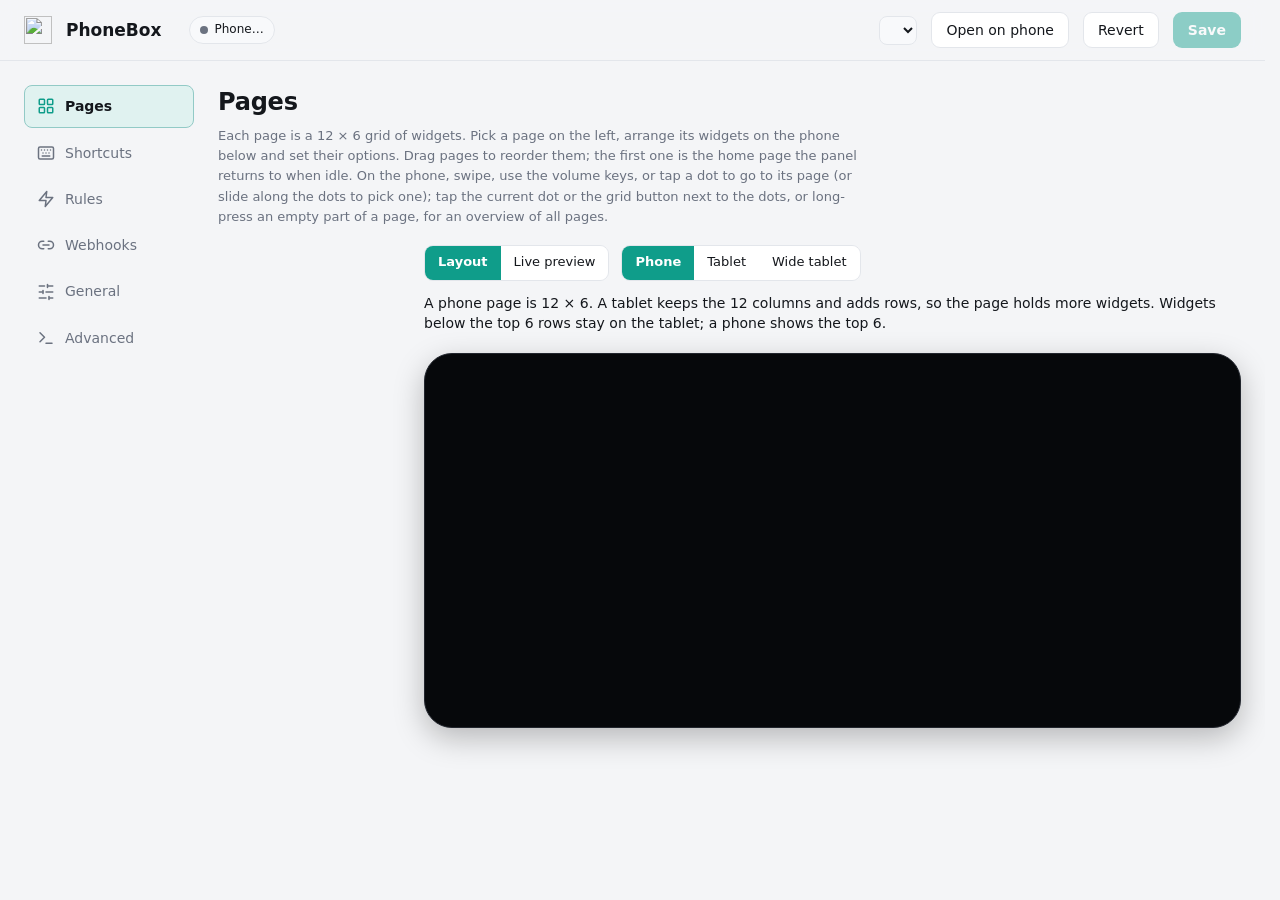
==== agent/PhoneBox.Agent/settings.html @ e36613f2 "Custom HTML: send a number with a run (phonebox.run(id, value)) (#687) A Custom HTML widget can send" ====
<!doctype html>
<html lang="en">
<head>
<meta charset="utf-8">
<meta name="viewport" content="width=device-width, initial-scale=1">
<title>PhoneBox Settings</title>
<link rel="icon" href="/favicon.ico">
<style>
:root {
  --bg: #f4f5f7; --panel: #ffffff; --panel-2: #f8f9fb; --line: #e3e6eb; --text: #14171c; --muted: #6b7280;
  --accent: #0f9d8a; --accent-ink: #ffffff; --danger: #dc2626; --ok: #16a34a; --warn: #d97706;
  --shadow: 0 1px 2px rgba(0,0,0,.05), 0 4px 16px rgba(0,0,0,.04);
  color-scheme: light;
}
@media (prefers-color-scheme: dark) {
  :root { --bg: #0c0e12; --panel: #14171d; --panel-2: #1a1e25; --line: #262b34; --text: #e8ecf1; --muted: #8a94a3;
    --accent: #2dd4bf; --accent-ink: #062b26; --shadow: none; color-scheme: dark; }
}
* { box-sizing: border-box; }
body { margin: 0; background: var(--bg); color: var(--text); font: 14px/1.45 "Segoe UI", system-ui, sans-serif; }
button, input, select, textarea { font: inherit; color: inherit; }
header {
  position: sticky; top: 0; z-index: 10; display: flex; align-items: center; gap: 14px;
  padding: 12px 24px; background: color-mix(in srgb, var(--bg) 88%, transparent); backdrop-filter: blur(8px);
  border-bottom: 1px solid var(--line);
}
header img { width: 28px; height: 28px; }
header h1 { font-size: 17px; margin: 0; font-weight: 650; }
header .ver { color: var(--muted); font-size: 12px; }
.pill { font-size: 12px; padding: 4px 10px; border-radius: 99px; background: var(--panel-2); border: 1px solid var(--line); display: inline-flex; gap: 6px; align-items: center; }
.pill i { width: 8px; height: 8px; border-radius: 50%; background: var(--muted); }
.pill.on i { background: var(--ok); box-shadow: 0 0 6px var(--ok); }
.spacer { flex: 1; }
.btn { border: 1px solid var(--line); background: var(--panel); padding: 7px 14px; border-radius: 9px; cursor: pointer; white-space: nowrap; }
.btn:hover { border-color: color-mix(in srgb, var(--accent) 50%, var(--line)); }
.btn.primary { background: var(--accent); color: var(--accent-ink); border-color: transparent; font-weight: 600; }
.btn.primary:disabled { opacity: .45; cursor: default; }
.btn.danger { color: var(--danger); }
.btn.sm { padding: 4px 9px; font-size: 12.5px; border-radius: 7px; }
.icon-btn { border: 1px solid var(--line); background: var(--panel); width: 30px; height: 30px; border-radius: 8px; cursor: pointer; display: grid; place-items: center; }
.ico { width: 1em; height: 1em; vertical-align: -0.15em; flex: none; }
.ico.m { margin-right: 0.35em; }
.icon-btn:disabled { opacity: .3; cursor: default; }

.layout { display: grid; grid-template-columns: 170px minmax(0, 1fr); gap: 24px; max-width: 1400px; margin: 0 auto; padding: 24px; }
nav { position: sticky; top: 76px; align-self: start; display: flex; flex-direction: column; gap: 2px; }
nav a { padding: 8px 12px; border-radius: 8px; color: var(--text); text-decoration: none; }
nav a:hover { background: var(--panel-2); }
nav a.on { background: var(--panel); box-shadow: var(--shadow); font-weight: 600; border: 1px solid var(--line); }
section { display: none; }
section.on { display: block; }
h2 { font-size: 20px; margin: 0 0 4px; }
.lead { color: var(--muted); margin: 0 0 18px; }
.card { background: var(--panel); border: 1px solid var(--line); border-radius: 14px; box-shadow: var(--shadow); padding: 16px 18px; margin-bottom: 14px; }
.card h3 { margin: 0 0 12px; font-size: 15px; }
.row { display: flex; align-items: center; gap: 12px; flex-wrap: wrap; }
.field { display: flex; flex-direction: column; gap: 5px; margin-bottom: 12px; min-width: 0; }
.field label { font-size: 12.5px; color: var(--muted); font-weight: 600; }
/* a widget's options in groups: an option with a "section" starts a new one under a small heading */
.opt-section { margin: 18px 0 10px; padding-top: 12px; border-top: 1px solid var(--line, #e5e7eb); font-size: 11px; letter-spacing: .06em; text-transform: uppercase; color: var(--muted); font-weight: 700; }
.field .hint { font-size: 12px; color: var(--muted); }
#adbFound { overflow-wrap: anywhere; }
input[type=text], input[type=number], input[type=time], select, textarea {
  background: var(--panel-2); border: 1px solid var(--line); border-radius: 8px; padding: 7px 10px; outline: none; min-width: 0;
}
input:focus, select:focus, textarea:focus { border-color: var(--accent); }
.grid2 { display: grid; grid-template-columns: 1fr 1fr; gap: 0 16px; }
.check { display: inline-flex; align-items: center; gap: 7px; cursor: pointer; user-select: none; margin-inline-end: 14px; }
.check input { accent-color: var(--accent); width: 16px; height: 16px; }
.ha-row { padding: 8px 0; border-bottom: 1px solid var(--line, rgba(255,255,255,.08)); }
.ha-row input[type=text] { min-width: 0; }

/* switch */
.switch { position: relative; width: 40px; height: 22px; flex: 0 0 40px; }
.switch input { opacity: 0; width: 0; height: 0; }
.switch span { position: absolute; inset: 0; background: var(--line); border-radius: 99px; transition: .2s; cursor: pointer; }
.switch span::after { content: ""; position: absolute; left: 3px; top: 3px; width: 16px; height: 16px; background: #fff; border-radius: 50%; transition: .2s; box-shadow: 0 1px 3px rgba(0,0,0,.3); }
.switch input:checked + span { background: var(--accent); }
.switch input:checked + span::after { left: 21px; }

/* pages: layout editor */
.pages-layout { display: grid; grid-template-columns: 190px minmax(0, 1fr); gap: 16px; align-items: start; }
#pageTabs { position: sticky; top: 76px; display: flex; flex-direction: column; gap: 4px; }
.ptab { display: flex; align-items: center; gap: 8px; padding: 7px 10px; border-radius: 9px; cursor: pointer; border: 1px solid transparent; user-select: none; }
.ptab:hover { background: var(--panel-2); }
.ptab.on { background: var(--panel); border-color: var(--line); box-shadow: var(--shadow); font-weight: 600; }
.ptab.off .pt-name, .ptab.off .pt-ico { opacity: .4; text-decoration: line-through; }
.ptab.dragging { opacity: .4; }
.ptab.over { outline: 2px dashed var(--accent); }
.pt-num { width: 20px; color: var(--muted); font-size: 12px; text-align: right; }
.pt-ico { font-size: 16px; }
.pt-name { flex: 1; min-width: 0; overflow: hidden; text-overflow: ellipsis; white-space: nowrap; }
.pt-n { font-size: 11px; color: var(--muted); background: var(--panel-2); border-radius: 6px; padding: 0 6px; }
.canvas-wrap { display: flex; justify-content: center; }
.stage-bar { display: flex; align-items: center; gap: 12px; margin: 0 0 8px; flex-wrap: wrap; }
#screenHint { flex: 1 0 100%; }
.seg { display: inline-flex; border: 1px solid var(--line); border-radius: 9px; overflow: hidden; }
.seg button { border: 0; background: var(--panel); padding: 6px 13px; cursor: pointer; font: inherit; font-size: 13px; color: var(--text); }
.seg button.on { background: var(--accent); color: var(--accent-ink); font-weight: 600; }
#pageEditor.live .layout-hint { display: none; }
.preview { position: relative; aspect-ratio: 780 / 360; overflow: hidden; border-radius: 10px; background: #000; }
.preview iframe { position: absolute; left: 0; top: 0; width: 780px; height: 360px; border: 0; transform-origin: 0 0; }
.phone { width: 100%; max-width: 860px; padding: 14px 18px; border-radius: 28px; background: #06080b; border: 1px solid #22262e; box-shadow: 0 10px 30px rgba(0,0,0,.25); }
/* Match the panel's saved grid coordinates regardless of the interface language. */
[dir="rtl"] .canvas, [dir="rtl"] .mini { direction: ltr; }
[dir="rtl"] .canvas > *, [dir="rtl"] .mini > * { direction: rtl; }
[dir="rtl"] input[type="url"], [dir="rtl"] input[type="number"], [dir="rtl"] code { direction: ltr; unicode-bidi: isolate; }
.canvas { position: relative; aspect-ratio: 752 / 333; display: grid; grid-template-columns: repeat(12, 1fr); grid-template-rows: repeat(6, 1fr); gap: 6px; touch-action: none; }
.canvas .cell { border-radius: 6px; background: rgba(255,255,255,.035); }
.wb { position: relative; z-index: 1; border-radius: 10px; background: #1a2230; border: 1.5px solid #2c3647; color: #e8ecf1; cursor: grab; overflow: hidden; display: flex; container-type: size; }
.wb:active { cursor: grabbing; }
.wb.sel { border-color: var(--accent); box-shadow: 0 0 0 3px color-mix(in srgb, var(--accent) 35%, transparent); z-index: 2; }
.wb-in { flex: 1; min-width: 0; display: flex; flex-direction: column; align-items: center; justify-content: center; text-align: center; padding: 4px; gap: 1px; pointer-events: none; }
.wb-ico { font-size: clamp(14px, 30cqmin, 34px); line-height: 1.1; }
.wb b { font-size: 12px; font-weight: 600; white-space: nowrap; overflow: hidden; text-overflow: ellipsis; max-width: 100%; }
.wb small { font-size: 11px; color: #94a3b8; white-space: nowrap; overflow: hidden; text-overflow: ellipsis; max-width: 100%; }
@container (max-height: 52px) { .wb small { display: none; } }
@container (max-height: 36px) { .wb b { display: none; } }
.rz { position: absolute; right: 0; bottom: 0; width: 16px; height: 16px; cursor: nwse-resize; background: linear-gradient(135deg, transparent 50%, var(--accent) 50%); border-bottom-right-radius: 8px; opacity: .7; }
.ed-cols { display: grid; grid-template-columns: minmax(0, 1fr) minmax(0, 1fr); gap: 14px; align-items: start; }
.palette { display: grid; grid-template-columns: 1fr; gap: 2px; max-height: 620px; overflow-y: auto; }
.pal-cat { font-size: 11px; letter-spacing: .1em; text-transform: uppercase; color: var(--muted); font-weight: 700; margin: 10px 0 2px 8px; }
.pal-cat:first-child { margin-top: 0; }
input[type=search] { background: var(--panel-2); border: 1px solid var(--line); border-radius: 8px; padding: 6px 10px; outline: none; }
.pal { display: flex; gap: 10px; align-items: center; text-align: start; padding: 6px 8px; border-radius: 9px; border: 1px solid transparent; background: none; cursor: pointer; }
.pal:hover { background: var(--panel-2); border-color: var(--line); }
.pal-ico { font-size: 20px; width: 28px; text-align: center; }
.pal b { display: block; font-size: 13px; }
.pal small { display: block; font-size: 12px; color: var(--muted); line-height: 1.3; }
[dir="rtl"] :is(.pal, .pal-cat, #palSearch) { text-align: right; }
[dir="rtl"] .pal-cat { margin-inline: 8px 0; }
[dir="rtl"] .pal-ico { flex: 0 0 28px; }
[dir="rtl"] .pal > span:last-child { flex: 1; min-width: 0; overflow-wrap: anywhere; }
.opts { display: flex; flex-wrap: wrap; gap: 6px 4px; align-items: center; }
textarea { width: 100%; resize: vertical; }
[hidden] { display: none !important; }
.modal { position: fixed; inset: 0; z-index: 40; background: rgba(0,0,0,.45); display: flex; align-items: center; justify-content: center; padding: 24px; }
.pair-qrs { display: flex; flex-wrap: wrap; gap: 18px; margin: 12px 0; }
.pair-qr { flex: 1 1 260px; display: flex; flex-direction: column; align-items: center; gap: 8px; text-align: center; }
.pair-qr img { width: min(260px, 100%); aspect-ratio: 1; background: #fff; border-radius: 12px; padding: 6px; }
.pair-qr.expired img { opacity: .15; }
.modal-box { background: var(--panel); border: 1px solid var(--line); border-radius: 16px; padding: 18px 20px; width: min(1000px, 100%); max-height: 90vh; overflow-y: auto; }
.tpl-grid { display: grid; grid-template-columns: repeat(auto-fill, minmax(210px, 1fr)); gap: 12px; }
.tpl { display: flex; flex-direction: column; gap: 4px; text-align: start; padding: 10px; border-radius: 12px; border: 1px solid var(--line); background: var(--panel-2); cursor: pointer; }
.tpl:hover { border-color: var(--accent); }
.tpl small { color: var(--muted); font-size: 12px; }
.mini { aspect-ratio: 2.26; display: grid; grid-template-columns: repeat(12, 1fr); grid-template-rows: repeat(6, 1fr); gap: 2px; background: #06080b; border-radius: 8px; padding: 4px; margin-bottom: 4px; }
.mini span { background: #1f2937; border-radius: 3px; display: grid; place-items: center; font-size: 12px; overflow: hidden; }
.empty-mini { display: grid; place-items: center; font-size: 28px; color: #64748b; }
/* webhooks */
.ex { display: grid; grid-template-columns: 210px minmax(0, 1fr); gap: 10px; align-items: center; margin-bottom: 6px; }
.ex span { color: var(--muted); font-size: 13px; }
.cmdline { display: block; cursor: copy; white-space: nowrap; overflow-x: auto; padding: 6px 10px; font: 12px/1.5 Consolas, "Cascadia Mono", monospace; }
table.items { width: 100%; border-collapse: collapse; font-size: 13px; }
table.items td { border-top: 1px solid var(--line); padding: 6px 8px; vertical-align: middle; }
table.items td.val { font-family: Consolas, monospace; font-size: 12px; max-width: 420px; overflow: hidden; text-overflow: ellipsis; white-space: nowrap; }
@media (max-width: 1100px) { .pages-layout, .ed-cols { grid-template-columns: 1fr; } #pageTabs { position: static; } }

/* rules */
.rule { display: grid; gap: 10px; }
.rule .line { display: flex; align-items: center; gap: 8px; flex-wrap: wrap; }
.rule .line > b { font-size: 13px; color: var(--muted); font-weight: 600; min-width: 44px; }
.rule select, .rule input[type=text], .rule input[type=number] { width: auto; min-width: 0; }
.rule input.grow { flex: 1 1 180px; }
.rule.off { opacity: .55; }
.rule .live { font-size: 12px; color: var(--accent); font-weight: 600; }
.rule .ropts { border-top: 1px solid var(--line); padding-top: 8px; display: grid; gap: 8px; }
.rule .ropts summary { cursor: pointer; font-size: 13px; color: var(--muted); font-weight: 600; }
.rule .ropts[open] summary { margin-bottom: 4px; }
.rule .days { display: inline-flex; gap: 3px; }
.rule .day { border: 1px solid var(--line); background: none; color: var(--muted); border-radius: 7px; padding: 3px 7px; font-size: 12px; cursor: pointer; }
.rule .day.on { background: color-mix(in srgb, var(--accent) 22%, transparent); color: var(--text); border-color: color-mix(in srgb, var(--accent) 55%, transparent); }
.presets { display: flex; flex-wrap: wrap; gap: 8px; }
.phone-row { border-top: 1px solid var(--line); padding: 10px 0; }
.phone-row:first-child { border-top: 0; padding-top: 0; }
.phone-row .row { gap: 10px; }
.phone-pages { display: flex; flex-wrap: wrap; gap: 4px 12px; margin-top: 8px; }
.cal-row { display: grid; grid-template-columns: 160px minmax(0, 1fr) 44px auto; gap: 8px; align-items: center; margin-bottom: 8px; }
.feed-row { grid-template-columns: 140px 150px minmax(0, 1fr) auto; }
.cam-row { grid-template-columns: 160px minmax(0, 1fr) 80px 80px auto; }
.console-row { display: grid; grid-template-columns: 160px minmax(0, 1fr) auto; gap: 8px; align-items: start; margin-bottom: 14px; }
.console-row textarea, .console-row .console-dial { grid-column: 1 / 3; }
.console-row textarea { font-family: ui-monospace, Consolas, monospace; }
.console-dial { display: grid; grid-template-columns: repeat(3, minmax(0, 1fr)); gap: 8px; }
.cdir-row { display: grid; grid-template-columns: 160px minmax(0, 1fr) auto; gap: 8px; align-items: center; margin-bottom: 8px; }
.cal-row input[type=color] { width: 44px; height: 34px; padding: 2px; }
@media (max-width: 700px) { .cal-row { grid-template-columns: 1fr 44px auto; } .feed-row { grid-template-columns: 1fr 1fr auto; } .cam-row { grid-template-columns: 1fr 80px 80px auto; } .cal-row .cal-url { grid-column: 1 / -1; grid-row: 2; } }

/* shortcuts */
.deck { display: grid; grid-template-columns: repeat(var(--cols, 4), minmax(0, 1fr)); gap: 10px; margin-bottom: 14px; }
.key {
  position: relative; aspect-ratio: 1.75; border-radius: 14px; cursor: pointer; display: flex; flex-direction: column; align-items: center; justify-content: center; gap: 4px;
  background: linear-gradient(160deg, color-mix(in srgb, var(--k) 28%, #11151b), #11151b); color: #eef2f6;
  border: 2px solid color-mix(in srgb, var(--k) 45%, transparent); user-select: none;
}
.key .ki { font-size: 26px; line-height: 1; }
.key .kl { font-size: 12.5px; font-weight: 500; max-width: 92%; overflow: hidden; text-overflow: ellipsis; white-space: nowrap; }
.key.sel { border-color: var(--accent); box-shadow: 0 0 0 3px color-mix(in srgb, var(--accent) 35%, transparent); }
.key.add { background: transparent; color: var(--muted); border: 2px dashed var(--line); }
.key.dragging { opacity: .35; }
.key.over { outline: 2px dashed var(--accent); outline-offset: 2px; }
.editor .grid2 { align-items: start; }
.swatches { display: flex; gap: 6px; flex-wrap: wrap; margin-top: 4px; }
.swatches button { width: 22px; height: 22px; border-radius: 6px; border: 2px solid transparent; cursor: pointer; }
.swatches button.on { border-color: var(--text); }
.emojis { display: flex; gap: 2px; flex-wrap: wrap; margin-top: 4px; }
.emojis button { border: 0; background: none; font-size: 18px; width: 30px; height: 30px; border-radius: 6px; cursor: pointer; color: inherit; display: inline-grid; place-items: center; }
.emojis button:hover { background: var(--panel-2); }
input[type=color] { width: 42px; height: 34px; border: 1px solid var(--line); border-radius: 8px; background: var(--panel-2); padding: 2px; }
.icon-input { width: 70px; text-align: center; font-size: 20px; }
.custom-icon-preview { width: 30px; height: 30px; object-fit: contain; border-radius: 6px; background: var(--panel-2); }

/* smart stack builder in inspector */
.stack-list { display: flex; flex-direction: column; gap: 6px; margin: 6px 0 10px; }
.stack-row {
  display: flex;
  align-items: center;
  gap: 8px;
  padding: 8px 10px;
  background: var(--panel-2);
  border: 1px solid var(--line);
  border-radius: 9px;
  user-select: none;
  cursor: pointer;
  transition: border-color .15s ease, background .15s ease, opacity .15s ease;
}
.stack-row:hover { background: color-mix(in srgb, var(--panel-2) 80%, var(--line)); }
.stack-row.off { opacity: .5; }
.stack-row.off .stack-row-name { text-decoration: line-through; }
.stack-row.dragging { opacity: .35; }
.stack-row.over { outline: 2px dashed var(--accent); outline-offset: 1px; }
.stack-row.has-config-open {
  border-bottom-left-radius: 0;
  border-bottom-right-radius: 0;
  border-color: var(--accent);
  background: color-mix(in srgb, var(--accent) 12%, var(--panel-2));
}
.stack-row-handle {
  cursor: grab;
  color: var(--muted);
  font-size: 15px;
  line-height: 1;
  padding: 2px 4px;
}
.stack-row-handle:active { cursor: grabbing; }
.stack-row-check { cursor: pointer; }
.stack-row-ico { font-size: 17px; width: 22px; text-align: center; }
.stack-row-name { flex: 1; min-width: 0; font-size: 13px; font-weight: 500; overflow: hidden; text-overflow: ellipsis; white-space: nowrap; }
.stack-row-chevron { font-size: 11px; color: var(--muted); padding: 0 4px; }
.stack-row:hover .stack-row-chevron { color: var(--text); }
.stack-row-actions { display: flex; align-items: center; gap: 4px; }
.stack-btn-sm {
  background: none;
  border: none;
  color: var(--muted);
  cursor: pointer;
  padding: 3px 6px;
  border-radius: 5px;
  font-size: 11px;
  line-height: 1;
}
.stack-btn-sm:hover:not(:disabled) { background: var(--line); color: var(--text); }
.stack-btn-sm:disabled { opacity: 0.3; cursor: default; }
.stack-btn-del:hover { background: rgba(239, 68, 68, 0.2); color: #f87171; }
.stack-sub-config {
  margin: -6px 0 4px;
  padding: 10px 12px;
  background: var(--panel);
  border: 1px solid var(--accent);
  border-top: none;
  border-bottom-left-radius: 9px;
  border-bottom-right-radius: 9px;
  display: flex;
  flex-direction: column;
  gap: 8px;
  box-shadow: 0 4px 10px rgba(0, 0, 0, 0.25);
}
.stack-sub-header {
  display: flex;
  justify-content: space-between;
  align-items: center;
  padding-bottom: 4px;
  border-bottom: 1px solid var(--line);
}
.stack-dropzone {
  border: 2px dashed var(--line);
  border-radius: 10px;
  padding: 12px 10px;
  text-align: center;
  color: var(--muted);
  font-size: 12.5px;
  cursor: default;
  transition: all .2s ease;
  background: rgba(255, 255, 255, 0.015);
  display: flex;
  align-items: center;
  justify-content: center;
  gap: 8px;
}
.stack-dropzone.over {
  border-color: var(--accent);
  background: color-mix(in srgb, var(--accent) 15%, transparent);
  color: var(--accent);
}
.pal[draggable="true"] { cursor: grab; }
.pal[draggable="true"]:active { cursor: grabbing; }
.wb.stack-canvas-over {
  border-color: var(--accent) !important;
  box-shadow: 0 0 0 3px color-mix(in srgb, var(--accent) 50%, transparent) !important;
}

/* city search */
.results { display: flex; flex-direction: column; border: 1px solid var(--line); border-radius: 8px; overflow: hidden; margin-top: 6px; }
.results button { text-align: start; border: 0; background: var(--panel); padding: 8px 10px; cursor: pointer; border-bottom: 1px solid var(--line); }
.results button:last-child { border-bottom: 0; }
.results button:hover { background: var(--panel-2); }
.results small { color: var(--muted); }

/* Technical editors and sliders keep physical left-to-right navigation in RTL settings. */
[dir="rtl"] :is(#general, #shortcuts, #rules) input[type="range"],
[dir="rtl"] :is(#general, #shortcuts, #rules) .technical-input,
[dir="rtl"] #general :is(input[type="password"], input[data-bind$="url" i], input[data-bind$="path" i],
                         input[data-bind$="host" i], input[data-bind$="key" i], input[data-bind$="id" i]),
[dir="rtl"] #general :is(#nbv, #appearanceSettings output),
[dir="rtl"] #webhooks :is(.cmdline, .items td.val),
[dir="rtl"] #advanced #info dd { direction: ltr; unicode-bidi: isolate; }
[dir="rtl"] #controlSettings .field input[type="checkbox"] { align-self: start; }
[dir="rtl"] #general #adbFound, [dir="rtl"] #advanced #info dd { overflow-wrap: anywhere; min-width: 0; }
[dir="rtl"] textarea.json { direction: ltr; text-align: left; overflow: auto; white-space: pre; }
textarea.json { width: 100%; min-height: 420px; font: 12.5px/1.5 Consolas, "Cascadia Mono", monospace; resize: vertical; }
code { background: var(--panel-2); padding: 1px 6px; border-radius: 5px; font-size: 12.5px; }
dl { display: grid; grid-template-columns: max-content 1fr; gap: 6px 16px; margin: 0; }
dt { color: var(--muted); }
dd { margin: 0; word-break: break-all; }

.toast { position: fixed; bottom: 22px; left: 50%; transform: translate(-50%, 20px); opacity: 0; transition: .25s; padding: 10px 18px; border-radius: 10px;
  background: var(--text); color: var(--bg); font-weight: 500; pointer-events: none; z-index: 50; }
.toast.on { opacity: 1; transform: translate(-50%, 0); }
.toast.err { background: var(--danger); color: #fff; }
.dirty-dot { width: 8px; height: 8px; border-radius: 50%; background: var(--warn); }
.dirty { display: none; align-items: center; gap: 7px; font-size: 12px; color: var(--muted); white-space: nowrap; }
.is-dirty .dirty { display: inline-flex; animation: pb-in .18s var(--ease) backwards; }
@media (max-width: 1000px) { .dirty span { display: none; } }
/* a waiting update sits in the header, seen from every section: the Updates card is far down General */
.upd-top { display: inline-flex; align-items: center; color: var(--accent); background: color-mix(in srgb, var(--accent) 12%, var(--panel)); border-color: color-mix(in srgb, var(--accent) 60%, var(--line)); font-weight: 600; }
.upd-top[hidden] { display: none; }
.upd-top:disabled { opacity: .6; cursor: default; }
@media (max-width: 700px) { .upd-top .lbl { display: none; } .upd-top .ico.m { margin-right: 0; } }

/* ---------------------------------------------------------------- feel: feedback, targets, focus, motion
   Fitts: bigger hit areas, nothing moves under the pointer. Doherty: every control answers within 100 ms
   (hover, press, busy). Zeigarnik: unsaved work is named. Only transform/opacity animate (plus colours). */
:root { --ease: cubic-bezier(.2, .7, .2, 1); }
html { scrollbar-gutter: stable; -webkit-tap-highlight-color: transparent; }
body { -webkit-font-smoothing: antialiased; }
::selection { background: color-mix(in srgb, var(--accent) 30%, transparent); }
button, a, select, summary, label.switch, .seg button { touch-action: manipulation; }
:focus-visible { outline: 2px solid var(--accent); outline-offset: 2px; }
input:focus-visible, select:focus-visible, textarea:focus-visible { outline: none; border-color: var(--accent); box-shadow: 0 0 0 3px color-mix(in srgb, var(--accent) 22%, transparent); }
.switch input:focus-visible + span { outline: 2px solid var(--accent); outline-offset: 2px; }
.seg button:focus-visible { outline-offset: -3px; }

.btn, .icon-btn, .ptab, nav a, .seg button, .pal, .tpl, .key, .wb, .day, .results button, .emojis button, .stack-btn-sm, .swatches button,
input, select, textarea {
  transition: background-color .12s ease, border-color .12s ease, color .12s ease, box-shadow .12s ease, opacity .12s ease, transform .12s ease;
}
.btn { min-height: 36px; }
.btn.sm { min-height: 32px; }
.btn:hover:not(:disabled) { background: var(--panel-2); }
.btn.primary:hover:not(:disabled) { background: color-mix(in srgb, var(--accent) 88%, #000); }
.btn:disabled { cursor: not-allowed; }
.btn:active:not(:disabled), .icon-btn:active:not(:disabled), .seg button:active, .day:active { transform: scale(.97); }
.icon-btn { width: 36px; height: 36px; }
.icon-btn:hover:not(:disabled) { background: var(--panel-2); border-color: color-mix(in srgb, var(--accent) 50%, var(--line)); }
.seg button { min-height: 34px; }
.seg button:hover:not(.on) { background: var(--panel-2); }
nav a { border: 1px solid transparent; padding: 10px 12px; }
.ptab { min-height: 40px; }
.ptab:active { background: var(--panel-2); }
.wb:hover:not(.sel) { border-color: color-mix(in srgb, var(--accent) 55%, #2c3647); }
.key:hover:not(.sel):not(.add) { border-color: color-mix(in srgb, var(--k) 75%, transparent); }
.key.add:hover { color: var(--text); border-color: var(--accent); }
.rz { width: 20px; height: 20px; }
.rule .day { min-height: 28px; padding: 3px 8px; }
.emojis button { width: 32px; height: 32px; }
.stack-btn-sm { min-width: 28px; min-height: 28px; font-size: 12px; }
.pal { min-height: 40px; }
.results button { min-height: 38px; }
/* the 22px switch gets a larger hit area without changing how it looks */
.switch::before { content: ""; position: absolute; inset: -8px -4px; }
.switch span { transition: background-color .15s ease; }
.switch span::after { transition: transform .15s var(--ease); }
.switch input:checked + span::after { left: 3px; transform: translateX(18px); }

.pill { transition: background-color .2s ease, border-color .2s ease; }
.pill.on i { box-shadow: 0 0 0 3px color-mix(in srgb, var(--ok) 25%, transparent); }
.pill.on { border-color: color-mix(in srgb, var(--ok) 40%, var(--line)); }
.lead { font-size: 13px; line-height: 1.55; max-width: 78ch; }
.palette, .modal-box { overscroll-behavior: contain; }

/* a button that is working says so without changing size */
.btn.busy { position: relative; color: transparent !important; pointer-events: none; }
.btn.busy::after { content: ""; position: absolute; left: 50%; top: 50%; width: 14px; height: 14px; margin: -7px 0 0 -7px; border-radius: 50%;
  border: 2px solid var(--accent-ink); border-right-color: transparent; animation: pb-spin .7s linear infinite; }

/* moving between sections and opening dialogs: short, transform only */
@keyframes pb-in { from { transform: translateY(6px); } }
@keyframes pb-pop { from { transform: scale(.98); } }
@keyframes pb-spin { to { transform: rotate(360deg); } }
section.on { animation: pb-in .18s var(--ease) backwards; }
.modal-box { animation: pb-pop .18s var(--ease) backwards; }

/* the toast confirms (peak-end) and keeps an error up longer */
.toast { display: flex; align-items: center; gap: 9px; max-width: min(92vw, 560px); transition: opacity .2s ease, transform .25s var(--ease); }
summary { padding: 8px 0; cursor: pointer; }
summary:focus-visible { outline-offset: 0; border-radius: 6px; }
.toast::before { content: "✓"; display: inline-grid; place-items: center; flex: none; width: 18px; height: 18px; border-radius: 50%; font-size: 11px; font-weight: 700;
  background: var(--accent); color: var(--accent-ink); }
.toast.err::before { content: "!"; background: #fff; color: var(--danger); }

/* nav icons: Lucide, as masks so they take the text colour */
nav a[href="#pages"]::before { -webkit-mask-image: url("data:image/svg+xml,%3Csvg%20xmlns='http://www.w3.org/2000/svg'%20viewBox='0%200%2024%2024'%20fill='none'%20stroke='black'%20stroke-width='2'%20stroke-linecap='round'%20stroke-linejoin='round'%3E%3Crect%20width='7'%20height='7'%20x='3'%20y='3'%20rx='1'/%3E%3Crect%20width='7'%20height='7'%20x='14'%20y='3'%20rx='1'/%3E%3Crect%20width='7'%20height='7'%20x='14'%20y='14'%20rx='1'/%3E%3Crect%20width='7'%20height='7'%20x='3'%20y='14'%20rx='1'/%3E%3C/svg%3E"); mask-image: url("data:image/svg+xml,%3Csvg%20xmlns='http://www.w3.org/2000/svg'%20viewBox='0%200%2024%2024'%20fill='none'%20stroke='black'%20stroke-width='2'%20stroke-linecap='round'%20stroke-linejoin='round'%3E%3Crect%20width='7'%20height='7'%20x='3'%20y='3'%20rx='1'/%3E%3Crect%20width='7'%20height='7'%20x='14'%20y='3'%20rx='1'/%3E%3Crect%20width='7'%20height='7'%20x='14'%20y='14'%20rx='1'/%3E%3Crect%20width='7'%20height='7'%20x='3'%20y='14'%20rx='1'/%3E%3C/svg%3E"); }
nav a[href="#shortcuts"]::before { -webkit-mask-image: url("data:image/svg+xml,%3Csvg%20xmlns='http://www.w3.org/2000/svg'%20viewBox='0%200%2024%2024'%20fill='none'%20stroke='black'%20stroke-width='2'%20stroke-linecap='round'%20stroke-linejoin='round'%3E%3Cpath%20d='M10%208h.01M12%2012h.01M14%208h.01M16%2012h.01M18%208h.01M6%208h.01M7%2016h10M8%2012h.01'/%3E%3Crect%20width='20'%20height='16'%20x='2'%20y='4'%20rx='2'/%3E%3C/svg%3E"); mask-image: url("data:image/svg+xml,%3Csvg%20xmlns='http://www.w3.org/2000/svg'%20viewBox='0%200%2024%2024'%20fill='none'%20stroke='black'%20stroke-width='2'%20stroke-linecap='round'%20stroke-linejoin='round'%3E%3Cpath%20d='M10%208h.01M12%2012h.01M14%208h.01M16%2012h.01M18%208h.01M6%208h.01M7%2016h10M8%2012h.01'/%3E%3Crect%20width='20'%20height='16'%20x='2'%20y='4'%20rx='2'/%3E%3C/svg%3E"); }
nav a[href="#rules"]::before { -webkit-mask-image: url("data:image/svg+xml,%3Csvg%20xmlns='http://www.w3.org/2000/svg'%20viewBox='0%200%2024%2024'%20fill='none'%20stroke='black'%20stroke-width='2'%20stroke-linecap='round'%20stroke-linejoin='round'%3E%3Cpolygon%20points='13%202%203%2014%2012%2014%2011%2022%2021%2010%2012%2010%2013%202'/%3E%3C/svg%3E"); mask-image: url("data:image/svg+xml,%3Csvg%20xmlns='http://www.w3.org/2000/svg'%20viewBox='0%200%2024%2024'%20fill='none'%20stroke='black'%20stroke-width='2'%20stroke-linecap='round'%20stroke-linejoin='round'%3E%3Cpolygon%20points='13%202%203%2014%2012%2014%2011%2022%2021%2010%2012%2010%2013%202'/%3E%3C/svg%3E"); }
nav a[href="#webhooks"]::before { -webkit-mask-image: url("data:image/svg+xml,%3Csvg%20xmlns='http://www.w3.org/2000/svg'%20viewBox='0%200%2024%2024'%20fill='none'%20stroke='black'%20stroke-width='2'%20stroke-linecap='round'%20stroke-linejoin='round'%3E%3Cpath%20d='M9%2017H7A5%205%200%200%201%207%207h2'/%3E%3Cpath%20d='M15%207h2a5%205%200%201%201%200%2010h-2'/%3E%3Cline%20x1='8'%20x2='16'%20y1='12'%20y2='12'/%3E%3C/svg%3E"); mask-image: url("data:image/svg+xml,%3Csvg%20xmlns='http://www.w3.org/2000/svg'%20viewBox='0%200%2024%2024'%20fill='none'%20stroke='black'%20stroke-width='2'%20stroke-linecap='round'%20stroke-linejoin='round'%3E%3Cpath%20d='M9%2017H7A5%205%200%200%201%207%207h2'/%3E%3Cpath%20d='M15%207h2a5%205%200%201%201%200%2010h-2'/%3E%3Cline%20x1='8'%20x2='16'%20y1='12'%20y2='12'/%3E%3C/svg%3E"); }
nav a[href="#general"]::before { -webkit-mask-image: url("data:image/svg+xml,%3Csvg%20xmlns='http://www.w3.org/2000/svg'%20viewBox='0%200%2024%2024'%20fill='none'%20stroke='black'%20stroke-width='2'%20stroke-linecap='round'%20stroke-linejoin='round'%3E%3Cline%20x1='21'%20x2='14'%20y1='4'%20y2='4'/%3E%3Cline%20x1='10'%20x2='3'%20y1='4'%20y2='4'/%3E%3Cline%20x1='21'%20x2='12'%20y1='12'%20y2='12'/%3E%3Cline%20x1='8'%20x2='3'%20y1='12'%20y2='12'/%3E%3Cline%20x1='21'%20x2='16'%20y1='20'%20y2='20'/%3E%3Cline%20x1='12'%20x2='3'%20y1='20'%20y2='20'/%3E%3Cline%20x1='14'%20x2='14'%20y1='2'%20y2='6'/%3E%3Cline%20x1='8'%20x2='8'%20y1='10'%20y2='14'/%3E%3Cline%20x1='16'%20x2='16'%20y1='18'%20y2='22'/%3E%3C/svg%3E"); mask-image: url("data:image/svg+xml,%3Csvg%20xmlns='http://www.w3.org/2000/svg'%20viewBox='0%200%2024%2024'%20fill='none'%20stroke='black'%20stroke-width='2'%20stroke-linecap='round'%20stroke-linejoin='round'%3E%3Cline%20x1='21'%20x2='14'%20y1='4'%20y2='4'/%3E%3Cline%20x1='10'%20x2='3'%20y1='4'%20y2='4'/%3E%3Cline%20x1='21'%20x2='12'%20y1='12'%20y2='12'/%3E%3Cline%20x1='8'%20x2='3'%20y1='12'%20y2='12'/%3E%3Cline%20x1='21'%20x2='16'%20y1='20'%20y2='20'/%3E%3Cline%20x1='12'%20x2='3'%20y1='20'%20y2='20'/%3E%3Cline%20x1='14'%20x2='14'%20y1='2'%20y2='6'/%3E%3Cline%20x1='8'%20x2='8'%20y1='10'%20y2='14'/%3E%3Cline%20x1='16'%20x2='16'%20y1='18'%20y2='22'/%3E%3C/svg%3E"); }
nav a[href="#advanced"]::before { -webkit-mask-image: url("data:image/svg+xml,%3Csvg%20xmlns='http://www.w3.org/2000/svg'%20viewBox='0%200%2024%2024'%20fill='none'%20stroke='black'%20stroke-width='2'%20stroke-linecap='round'%20stroke-linejoin='round'%3E%3Cpolyline%20points='4%2017%2010%2011%204%205'/%3E%3Cline%20x1='12'%20x2='20'%20y1='19'%20y2='19'/%3E%3C/svg%3E"); mask-image: url("data:image/svg+xml,%3Csvg%20xmlns='http://www.w3.org/2000/svg'%20viewBox='0%200%2024%2024'%20fill='none'%20stroke='black'%20stroke-width='2'%20stroke-linecap='round'%20stroke-linejoin='round'%3E%3Cpolyline%20points='4%2017%2010%2011%204%205'/%3E%3Cline%20x1='12'%20x2='20'%20y1='19'%20y2='19'/%3E%3C/svg%3E"); }

/* ---------------------------------------------------------------- feel, round 2: clearer selection, calmer chrome */
h2 { font-size: 24px; font-weight: 700; letter-spacing: -.01em; margin-bottom: 6px; }
nav { gap: 4px; }
nav a { display: flex; align-items: center; gap: 10px; color: var(--muted); font-weight: 500; }
nav a::before { content: ""; width: 18px; height: 18px; flex: none; background: currentColor; -webkit-mask: center / contain no-repeat; mask: center / contain no-repeat; }
nav a:hover { color: var(--text); }
nav a.on { background: color-mix(in srgb, var(--accent) 13%, var(--panel)); border-color: color-mix(in srgb, var(--accent) 38%, var(--line)); color: var(--text); font-weight: 650; box-shadow: none; }
nav a.on::before { color: var(--accent); }
.ptab.on { background: color-mix(in srgb, var(--accent) 12%, var(--panel)); border-color: color-mix(in srgb, var(--accent) 38%, var(--line)); box-shadow: none; }
.ptab.on .pt-num { color: var(--accent); font-weight: 700; }
.card { padding: 18px 20px; border-radius: 16px; }
.card h3 { font-size: 16px; margin-bottom: 14px; }

/* long intro text: two lines, one click opens it */
.lead.clamp:not(.open) { display: -webkit-box; -webkit-line-clamp: 2; -webkit-box-orient: vertical; overflow: hidden; }
.lead.long { cursor: pointer; position: relative; padding-right: 28px; border-radius: 6px; }
.lead.long::after { content: ""; position: absolute; right: 4px; top: 5px; width: 16px; height: 16px; background: var(--muted);
  -webkit-mask: url("data:image/svg+xml,%3Csvg xmlns='http://www.w3.org/2000/svg' viewBox='0 0 24 24' fill='none' stroke='black' stroke-width='2.2' stroke-linecap='round' stroke-linejoin='round'%3E%3Cpath d='m6 9 6 6 6-6'/%3E%3C/svg%3E") center / contain no-repeat;
  mask: url("data:image/svg+xml,%3Csvg xmlns='http://www.w3.org/2000/svg' viewBox='0 0 24 24' fill='none' stroke='black' stroke-width='2.2' stroke-linecap='round' stroke-linejoin='round'%3E%3Cpath d='m6 9 6 6 6-6'/%3E%3C/svg%3E") center / contain no-repeat;
  transition: transform .2s var(--ease); }
.lead.long.open::after { transform: rotate(180deg); }
.lead.long:hover { color: var(--text); }

/* page toolbar: the one useful state (home page) stays outlined, the housekeeping buttons go quiet until hovered */
#peHead .card > .row + .row .btn.sm { border-color: transparent; background: transparent; color: var(--muted); }
#peHead .card > .row + .row .btn.sm:hover:not(:disabled) { color: var(--text); background: var(--panel-2); border-color: var(--line); }
#peHead .card > .row + .row .btn.sm.danger { color: var(--danger); }
#peHead .card > .row + .row .btn.sm.danger:hover:not(:disabled) { background: color-mix(in srgb, var(--danger) 10%, transparent); border-color: color-mix(in srgb, var(--danger) 35%, transparent); }
#peHead .card > .row + .row .btn.sm:has(.ico.m) { border-color: var(--line); color: var(--text); }

/* Save, the one thing waiting for the user: a single pulse the moment there is something to save */
#save { position: relative; }
.is-dirty #save::before { content: ""; position: absolute; inset: -2px; border-radius: 11px; border: 2px solid var(--accent); pointer-events: none; animation: pb-ring .9s ease-out 1 both; }
@keyframes pb-ring { from { transform: scale(1); opacity: .9; } to { transform: scale(1.22, 1.5); opacity: 0; } }
@media (pointer: coarse) {
  .btn { min-height: 44px; } .btn.sm { min-height: 40px; } .icon-btn { width: 44px; height: 44px; }
  .seg button { min-height: 40px; } .ptab { min-height: 44px; } .rule .day { min-height: 36px; padding: 4px 10px; }
  .emojis button { width: 40px; height: 40px; } .stack-btn-sm { min-width: 36px; min-height: 36px; }
}
@media (max-width: 800px) {
  nav a { flex: none; min-height: 44px; display: flex; align-items: center; white-space: nowrap; }
  header { flex-wrap: wrap; padding: 10px 16px; gap: 10px; }
  input, select, textarea { font-size: 16px; } /* below 16px iOS zooms the page on focus */
}
@media (max-width: 600px) { header { position: static; } } /* a wrapped sticky header would eat a third of the screen */
@media (prefers-reduced-motion: reduce) {
  *, *::before, *::after { animation-duration: .001ms !important; animation-iteration-count: 1 !important; transition-duration: .001ms !important; }
  .toast { transform: translate(-50%, 0); }
}

@media (max-width: 800px) {
  .layout { grid-template-columns: 1fr; padding: 16px; }
  nav { position: static; flex-direction: row; overflow-x: auto; }
  .grid2 { grid-template-columns: 1fr; }
  .deck { --cols: 3 !important; }
}
</style>
</head>
<body>
<header id="hdr">
  <img src="/favicon.ico" alt="" width="28" height="28">
  <h1>PhoneBox</h1><span class="ver" id="ver"></span>
  <span class="pill" id="phone"><i></i><span data-i18n="s.phoneStatus">Phone…</span></span>
  <button class="btn sm upd-top" id="updTop" hidden></button>
  <div class="spacer"></div>
  <select id="langSel" data-i18n-title="lang.label" title="Language" aria-label="Language" style="padding:5px 8px;border-radius:8px;border:1px solid var(--line);background:var(--panel-2);color:var(--text);font-size:12.5px;max-width:160px"></select>
  <span class="dirty" role="status" data-i18n-title="s.unsavedChanges" title="Unsaved changes"><i class="dirty-dot"></i><span data-i18n="s.unsavedChanges">Unsaved changes</span></span>
  <button class="btn primary" id="restartBtn" hidden title="Wi-Fi settings change after a restart" data-i18n="s.restartApply" data-i18n-title="s.restartApplyTitle">Restart to apply</button>
  <button class="btn" id="openPhone" data-i18n="s.openOnPhone">Open on phone</button>
  <button class="btn" id="revert" disabled data-i18n="s.revert">Revert</button>
  <button class="btn primary" id="save" disabled data-i18n="s.save">Save</button>
</header>

<div class="layout">
  <nav id="nav">
    <a href="#pages" class="on" data-i18n="s.nav.pages">Pages</a>
    <a href="#shortcuts" data-i18n="s.nav.shortcuts">Shortcuts</a>
    <a href="#rules" data-i18n="s.nav.rules">Rules</a>
    <a href="#webhooks" data-i18n="s.nav.webhooks">Webhooks</a>
    <a href="#general" data-i18n="s.nav.general">General</a>
    <a href="#advanced" data-i18n="s.nav.advanced">Advanced</a>
  </nav>

  <main>
    <section id="pages" class="on">
      <h2 data-i18n="s.nav.pages">Pages</h2>
      <p class="lead" data-i18n="s.pages.lead">Each page is a 12 × 6 grid of widgets. Pick a page on the left, arrange its widgets on the phone below and set their options.
        Drag pages to reorder them; the first one is the home page the panel returns to when idle. On the phone, swipe, use the volume keys,
        or tap a dot to go to its page (or slide along the dots to pick one); tap the current dot or the grid button next to the dots, or long-press an empty part of a page, for an overview of all pages.</p>
      <div class="pages-layout">
        <div id="pageTabs"></div>
        <div id="pageEditor">
          <div id="peHead"></div>
          <div id="stage">
            <div class="stage-bar">
              <div class="seg" id="stageSeg"><button data-v="layout" class="on" data-i18n="s.pages.layout">Layout</button><button data-v="live" data-i18n="s.pages.livePreview">Live preview</button></div>
              <div class="seg" id="screenSeg" role="group" aria-label="Screen">
                <button type="button" data-screen="phone" class="on" data-i18n="s.pages.screen.phone">Phone</button>
                <button type="button" data-screen="tablet" data-i18n="s.pages.screen.tablet">Tablet</button>
                <button type="button" data-screen="wide" data-i18n="s.pages.screen.wide">Wide tablet</button>
              </div>
              <span class="hint" id="screenHint" data-i18n="s.pages.screenHint">A phone page is 12 × 6. A tablet keeps the 12 columns and adds rows, so the page holds more widgets. Widgets below the top 6 rows stay on the tablet; a phone shows the top 6.</span>
              <select class="preview-device" hidden></select>
              <span class="hint" id="stageHint"></span>
            </div>
            <div class="canvas-wrap"><div class="phone"><div class="canvas" id="canvas"></div><div class="preview" id="previewBox" hidden></div></div></div>
          </div>
          <div id="lhmHelp" hidden>
            <p class="hint">
              <a href="https://github.com/LibreHardwareMonitor/LibreHardwareMonitor/releases" target="_blank" rel="noopener">LibreHardwareMonitor</a>
              <strong id="lhmStatus" role="status"></strong>
              <span id="lhmSetup"></span>
            </p>
            <div class="field" style="max-width:160px">
              <label for="lhmPort" data-i18n="s.lhm.port">Port</label>
              <input id="lhmPort" type="number" min="1" max="65535" required data-bind="libreHardwareMonitorPort">
            </div>
          </div>
          <div id="peRest"></div>
        </div>
      </div>
    </section>

    <section id="shortcuts">
      <h2 data-i18n="s.nav.shortcuts">Shortcuts</h2>
      <p class="lead" data-i18n="s.shortcuts.lead">The keys shown by Shortcut grid and Big button widgets. Click a key to edit it, drag to reorder. The phone only sends the key's id; commands never leave this computer.</p>
      <div class="deck" id="deck"></div>
      <div class="card editor" id="editor"></div>
    </section>

    <section id="rules">
      <h2 data-i18n="s.nav.rules">Rules</h2>
      <p class="lead" data-i18n="s.rules.lead">Let the panel react to what happens on this computer: show the AI page when Claude needs you, the music page when
        something plays, an "on air" sign during calls. A rule fires when its condition starts; with <b>only while it lasts</b> the phone
        goes back to where it was (and a pushed value is removed) when the condition ends.</p>
      <div class="card">
        <h3 data-i18n="s.rules.add">Add a rule</h3>
        <div class="presets" id="rulePresets"></div>
      </div>
      <div class="card row" style="gap:10px;align-items:center">
        <span id="rulesPausedState" class="hint" style="flex:1" data-i18n="s.rules.countdown">Page switches count down on the phone and wait while you use it (General › Page switching).</span>
        <button class="btn sm" id="rulesPauseBtn" data-i18n="s.rules.pause1h">Pause all rules for 1 hour</button>
      </div>
      <div id="ruleList"></div>
    </section>

    <section id="general">
      <h2 data-i18n="s.nav.general">General</h2>
      <div class="card" id="appearanceSettings"></div>
      <div class="card" id="controlSettings"></div>
      <p class="lead" data-i18n="s.general.lead">Weather, night mode, display behaviour and the phone connection.</p>

      <div class="card">
        <h3 data-i18n="s.weather.title">Weather</h3>
        <div class="field">
          <label data-i18n="s.weather.searchCity">Search for a city</label>
          <div class="row"><input type="text" id="citySearch" data-i18n-placeholder="s.weather.searchPlaceholder" placeholder="e.g. Tallinn, Berlin…" style="flex:1"><button class="btn" id="cityBtn" data-i18n="s.weather.searchBtn">Search</button></div>
          <div class="results" id="cityResults" hidden></div>
        </div>
        <div class="grid2">
          <div class="field"><label data-i18n="s.weather.displayName">Display name</label><input type="text" data-bind="weather.city"></div>
          <div class="row" style="gap:10px">
            <div class="field" style="flex:1"><label data-i18n="s.weather.lat">Latitude</label><input type="number" step="0.001" data-bind="weather.lat" data-type="num"></div>
            <div class="field" style="flex:1"><label data-i18n="s.weather.lon">Longitude</label><input type="number" step="0.001" data-bind="weather.lon" data-type="num"></div>
          </div>
          <div class="field"><label for="weatherUnit" data-i18n="s.weather.unit">Temperature unit</label>
            <select id="weatherUnit" data-bind="weather.unit"><option value="celsius" data-i18n="s.weather.unitC">Celsius (°C)</option><option value="fahrenheit" data-i18n="s.weather.unitF">Fahrenheit (°F)</option></select></div>
          <div class="field"><label for="weatherModel" data-i18n="s.weather.model">Forecast model</label>
            <select id="weatherModel" data-bind="weather.model">
              <option value="" data-i18n="s.weather.modelAuto">Automatic (Open-Meteo best match)</option>
              <option value="gfs_seamless">GFS (NOAA)</option>
              <option value="ecmwf_ifs025">ECMWF IFS</option>
              <option value="icon_seamless">ICON (DWD)</option>
              <option value="ukmo_seamless">UKMO (Met Office)</option>
              <option value="gem_seamless">GEM (ECCC)</option>
              <option value="jma_seamless">JMA</option>
              <option value="meteofrance_seamless">Météo-France</option>
              <option value="cma_grapes_global">CMA GRAPES</option>
            </select></div>
        </div>
        <p class="hint" style="margin:8px 0 0" data-i18n="s.weather.modelHint">Apps and models disagree by a degree or two. Only Automatic and GFS supply every value: with another model the UV index, and with some also the chance of rain, may be missing.</p>
        <p class="hint" style="margin:8px 0 0" data-i18n="s.weather.openMeteoHint">The phone asks Open-Meteo for this location only while a page has a widget that uses the weather (weather, forecast, sun &amp; moon, a clock with its weather line, Custom HTML).</p>
      </div>

      <div class="card">
        <h3 data-i18n="s.ping.title">Ping</h3>
        <div class="field"><label data-i18n="s.ping.label">Host pinged every 5 seconds for the ping metric and the "ping high" rule (empty = off)</label>
          <input type="text" data-bind="ping.host" placeholder="off" spellcheck="false" autocomplete="off"></div>
        <div class="field" style="margin-top:10px"><label data-i18n="s.net.adapters">Network adapters counted by the network meters</label>
          <div id="netAdapters" class="hint"></div>
          <span class="hint" data-i18n="s.net.hint">None ticked = automatic (the connected Ethernet and Wi-Fi adapters). With a VPN that carries the same traffic, or a reading that looks too high, tick only the adapter you use.</span></div>
      </div>

      <div class="card">
        <h3 data-i18n="s.stocks.title">Stock watchlist</h3>
        <div class="field"><label for="stockSymbols" data-i18n="s.stocks.symbols">Symbols (one per line, up to 20)</label>
          <textarea id="stockSymbols" data-bind="stocks" data-type="stock-symbols" rows="3" spellcheck="false" placeholder="sh000001&#10;hk00700&#10;usaapl"></textarea>
          <span class="hint" data-i18n="s.stocks.hint">Use sh, sz or bj for mainland China, hk for Hong Kong, and us for US stocks.</span>
        </div>
      </div>

      <div class="card">
        <h3 data-i18n="s.calendars.title">Calendars</h3>
        <p class="hint" style="margin:0 0 12px" data-i18n-html="s.cal.hint">For the <b>Agenda</b> widget and calendar rules. Paste an iCalendar (ICS) address:
          Google Calendar › Settings › your calendar › <i>Secret address in iCal format</i>; Outlook › Settings › Calendar › Shared calendars ›
          <i>Publish a calendar</i> (ICS link); iCloud › share as a public calendar (<code>webcal://</code> works). The addresses stay on this computer.</p>
        <div id="calList"></div>
        <button class="btn sm" id="calAdd" data-i18n="s.calendars.add">＋ Add a calendar</button>
      </div>

      <div class="card">
        <h3 data-i18n="s.photos.title">Photo frame</h3>
        <div class="field"><label data-i18n="s.photos.source">Photos from</label>
          <select id="photosSource" data-bind="photos.source"><option value="folder" data-i18n="s.photos.sourceFolder">A folder on this computer</option><option value="immich" data-i18n="s.photos.sourceImmich">An Immich album</option></select></div>
        <div id="photosFolderBox">
          <p class="hint" style="margin:0 0 12px" data-i18n="s.photos.hint">For the Photo frame widget: a folder of photos on this computer. A synced OneDrive, Dropbox or iCloud folder works too; photos that are only in the cloud are skipped. Large photos are scaled down here before they go to the phone, and the path stays on this computer.</p>
          <div class="field"><label data-i18n="s.photos.folder">Photo folder (full path)</label>
            <input type="text" data-bind="photos.folder" placeholder="C:\Users\you\Pictures\Frame" spellcheck="false" autocomplete="off"></div>
          <label class="check"><input type="checkbox" data-bind="photos.subfolders"> <span data-i18n="s.photos.subfolders">Include subfolders</span></label>
        </div>
        <div id="photosImmichBox" hidden>
          <p class="hint" style="margin:0 0 12px" data-i18n="s.photos.immichHint">PhoneBox reads the album from your Immich server and shows the preview-size pictures Immich makes. A read-only API key is enough: it needs the album.read, asset.read and asset.view permissions (Immich › Account Settings › API Keys). The address and key stay on this computer; only this server is contacted.</p>
          <div class="field"><label data-i18n="s.photos.immichUrl">Immich address</label>
            <input type="text" data-bind="photos.immichUrl" placeholder="http://192.168.1.10:2283" spellcheck="false" autocomplete="off"></div>
          <div class="field"><label data-i18n="s.photos.immichKey">API key</label>
            <input type="password" data-bind="photos.immichKey" autocomplete="off"></div>
          <div class="field"><label data-i18n="s.photos.immichAlbum">Album</label>
            <select id="photosImmichAlbum"></select></div>
          <div class="row"><button class="btn sm" id="photosImmichLoad" data-i18n="s.photos.immichLoad">Load albums</button><span class="hint" id="photosImmichState"></span></div>
        </div>
      </div>

      <div class="card">
        <h3 data-i18n="s.feeds.title">News feeds</h3>
        <p class="hint" style="margin:0 0 12px" data-i18n="s.feeds.hint">RSS or Atom feeds for the News feeds widget. This computer fetches each one at most every 15 minutes, only while a page shows a News feeds widget; the addresses stay here.</p>
        <div id="feedList"></div>
        <button class="btn sm" id="feedAdd" data-i18n="s.feeds.add">＋ Add a feed</button>
        <button class="btn sm" id="feedImport" style="margin-left:6px" data-i18n="s.feeds.import">＋ Import feeds (OPML / bulk)</button>
      </div>

      <div class="card">
        <h3 data-i18n="s.camera.title">Cameras</h3>
        <p class="hint" style="margin:0 0 12px" data-i18n="s.camera.hint">IP cameras for the Camera widget: a name and the camera’s RTSP address (rtsp://user:password@address:554/…, from its manual or app). This computer pulls a camera with ffmpeg only while a Camera widget shows it, and sends the phone a few pictures a second (set next to each camera). The addresses stay on this computer, but while a camera runs they are visible in its process list.</p>
        <div class="field"><label data-i18n="s.camera.ffmpeg">ffmpeg (full path; empty = find it in PATH)</label>
          <input type="text" data-bind="cameras.ffmpeg" placeholder="C:\ffmpeg\bin\ffmpeg.exe" spellcheck="false" autocomplete="off"></div>
        <div id="cameraList"></div>
        <button class="btn sm" id="cameraAdd" data-i18n="s.camera.add">＋ Add a camera</button>
      </div>

      <div class="card">
        <h3 data-i18n="s.console.title">App console</h3>
        <p class="hint" style="margin:0 0 12px" data-i18n="s.console.hint">Keys and a dial for the App console widget, per app: the widget shows the keys of the app in front on this computer and sends them only to that app. Apps are process names, as in Task Manager's Details tab (photoshop, gimp-2.10). One key per line, a label then the keys: Undo = ctrl+z. Windows only; the keys stay on this computer.</p>
        <div id="consoleList"></div>
        <button class="btn sm" id="consoleAdd" data-i18n="s.console.add">＋ Add an app</button>
      </div>

      <div class="card">
        <h3 data-i18n="s.ha.title">Home Assistant</h3>
        <p class="hint" style="margin:0 0 12px" data-i18n-html="s.ha.tokenHint">For the <b>Home Assistant</b> widget. Create a token in Home Assistant › your profile › Security ›
          <i>Long-lived access tokens</i>. The token stays on this computer; the phone only sees the entities its widgets list.
          (Home Assistant can also push values and notifications to the panel, see Webhooks.)</p>
        <div class="grid2">
          <div class="field"><label data-i18n="s.ha.address">Address</label><input type="text" data-bind="homeAssistant.url" placeholder="http://homeassistant.local:8123" spellcheck="false"></div>
          <div class="field"><label data-i18n="s.ha.token">Long-lived access token</label><input type="password" data-bind="homeAssistant.token" autocomplete="off"></div>
        </div>
        <div class="row"><button class="btn sm" id="haTest" data-i18n="s.test">Test</button><span class="hint" id="haState"></span></div>
      </div>

      <div class="card">
        <h3 data-i18n="s.discord.title">Discord</h3>
        <div class="row" style="margin-bottom:8px"><label class="switch"><input type="checkbox" data-bind="discord.enabled"><span></span></label> <span data-i18n="s.discord.enable">Connect to the Discord app on this PC (for the Discord widget)</span></div>
        <p class="hint" style="margin:0 0 12px" data-i18n="s.discord.hint">Create an application at discord.com/developers/applications, add the redirect http://127.0.0.1 under OAuth2, and copy its client ID and secret here. Discord asks you to approve PhoneBox once. If it refuses the login, add your account under the application's App Testers. Step by step: docs/DISCORD.md.</p>
        <div class="grid2">
          <div class="field"><label data-i18n="s.discord.clientId">Client ID</label><input type="text" data-bind="discord.clientId" autocomplete="off" spellcheck="false"></div>
          <div class="field"><label data-i18n="s.discord.clientSecret">Client secret</label><input type="password" data-bind="discord.clientSecret" autocomplete="off"></div>
        </div>
        <div class="row" style="margin:12px 0 4px"><label class="switch"><input type="checkbox" data-bind="discord.allowControl" aria-labelledby="discordAllowControlLabel"><span></span></label> <span id="discordAllowControlLabel" data-i18n="s.discord.allowControl">Let shortcuts and custom widgets control Discord, without a Discord widget</span></div>
        <p class="hint" style="margin:0" data-i18n="s.discord.allowControlHint">For the agent's /api/discord actions: mute, deafen, input mode, leave and join. Off: they work only while a Discord widget with Control on is on an enabled page. On: they work without one. Either way, anything that can call the agent can use them, not only the widget: the paired phone (USB or Wi-Fi) and programs on this computer.</p>
        <div class="row" style="margin:12px 0 4px"><label class="switch"><input type="checkbox" data-bind="discord.screenShare" aria-labelledby="discordScreenShareLabel"><span></span></label> <span id="discordScreenShareLabel" data-i18n="s.discord.screenShare">Start and stop Discord screen shares from the phone</span></div>
        <p class="hint" style="margin:0" data-i18n="s.discord.screenShareHint">Asks Discord for permission to start screen shares, so Discord asks you to approve PhoneBox once more. While the share view is open on the phone, PhoneBox lists the apps with a window on this computer (names only). Discord decides what it can share directly; for anything else use its picker on the computer. Also needs a Discord widget with Control on.</p>
        <div class="row" style="margin:12px 0 4px"><label class="switch"><input type="checkbox" data-bind="discord.chat" aria-labelledby="discordChatLabel"><span></span></label> <span id="discordChatLabel" data-i18n="s.discord.chat">Show Discord chat and new-message dots on the phone (read-only)</span></div>
        <p class="hint" style="margin:0" data-i18n="s.discord.chatHint">Sends the text of the channels you open in the widget to the phone. Asks Discord for permission to read messages, so Discord asks you to approve PhoneBox once more. The text stays in memory only (never in a file or the log) and is gone when Discord disconnects or this is turned off. If you decline, only the chat stays off.</p>
      </div>

      <div class="card">
        <h3 data-i18n="s.steam.title">Steam</h3>
        <div class="row" style="margin-bottom:8px"><label class="switch"><input type="checkbox" data-bind="steam.enabled" aria-labelledby="steamEnabledLabel"><span></span></label> <span id="steamEnabledLabel" data-i18n="s.steam.enable">Connect Steam (for the Steam friends widget)</span></div>
        <p class="hint" style="margin:0 0 12px" data-i18n="s.steam.hint">Create a user Web API key at steamcommunity.com/dev/apikey and enter your SteamID64 or profile URL. Custom profile names are resolved when saved; only the SteamID64 is stored. Your profile's friend list must be visible to this API key for GetFriendList; make Game details public to show games. The key stays on this computer. Step by step: docs/STEAM.md.</p>
        <div class="grid2">
          <div class="field"><label for="steamProfileInput" data-i18n="s.steam.id">SteamID64 or profile URL</label><input id="steamProfileInput" type="text" data-bind="steam.steamId" autocomplete="off" spellcheck="false" placeholder="76561198000000000"></div>
          <div class="field"><label for="steamApiKeyInput" data-i18n="s.steam.key">User Web API key</label><input id="steamApiKeyInput" type="password" data-bind="steam.apiKey" autocomplete="off"></div>
        </div>
      </div>

      <div class="card">
        <h3 data-i18n="s.obs.title">OBS Studio</h3>
        <div class="row" style="margin-bottom:8px"><label class="switch"><input type="checkbox" data-bind="obs.enabled"><span></span></label> <span data-i18n-html="s.obs.enable">Connect to OBS (for the <b>OBS</b> widget, the On air widget and rules)</span></div>
        <p class="hint" style="margin:0 0 12px" data-i18n-html="s.obs.hint">In OBS: Tools › WebSocket Server Settings › <i>Enable WebSocket server</i>; copy the password from <i>Show Connect Info</i>.</p>
        <div class="grid2">
          <div class="field"><label data-i18n="s.ha.address">Address</label><input type="text" data-bind="obs.url" placeholder="ws://127.0.0.1:4455" spellcheck="false"></div>
          <div class="field"><label data-i18n="s.obs.password">Password</label><input type="password" data-bind="obs.password" autocomplete="off"></div>
        </div>
        <div class="row"><button class="btn sm" id="obsTest" data-i18n="s.test">Test</button><span class="hint" id="obsState"></span></div>
      </div>

      <div class="card" id="phoneMicCard">
        <h3 data-i18n="s.phoneMic.title">Phone mic</h3>
        <div class="row" style="margin-bottom:8px"><label class="switch"><input type="checkbox" data-bind="phoneMic.enabled" aria-labelledby="phoneMicEnabledLabel"><span></span></label> <span id="phoneMicEnabledLabel" data-i18n="s.phoneMic.enable">Use the phone's microphone as a computer microphone</span></div>
        <div class="row" style="margin-bottom:8px"><button class="btn sm" id="phoneMicSetup" data-setup="/api/phone-mic/setup" data-i18n="s.phoneMic.setup">Set up</button><span class="hint" id="phoneMicSetupState" aria-live="polite"></span></div>
        <p class="hint" style="margin:0 0 12px" data-i18n="s.phoneMic.hint">The phone's mic plays into a virtual cable such as VB-CABLE; apps pick the cable's other end (CABLE Output) as their microphone. Set up checks for the cable, downloads scrcpy-server 5.0.1 from GitHub if it is missing, and turns the mic on. The phone must be on USB. More options: Advanced › JSON (phoneMic).</p>
        <div class="row" style="margin:4px 0 8px"><label class="switch"><input type="checkbox" data-bind="phoneMic.startMuted" aria-labelledby="phoneMicMutedLabel"><span></span></label> <span id="phoneMicMutedLabel" data-i18n="s.phoneMic.startMuted">Start muted</span></div>
        <div class="row"><button class="btn sm" id="phoneMicMute" data-i18n="s.phoneMic.toggle">Mute / unmute</button><span class="hint" id="phoneMicState"></span></div>
        <p class="hint" style="margin:6px 0 0" data-i18n="s.phoneMic.muteNote">Mute only silences the mic on this computer; while the phone mic is on, the phone keeps recording. Turn it off to stop recording.</p>
      </div>

      <div class="card">
        <h3 data-i18n="s.night.title">Night mode</h3>
        <div class="row" style="margin-bottom:12px"><label class="switch"><input type="checkbox" data-bind="night.enabled"><span></span></label> <span data-i18n="s.night.enable">Dim the screen at night and show only the clock</span></div>
        <div class="grid2">
          <div class="row" style="gap:10px">
            <div class="field" style="flex:1"><label data-i18n="s.night.from">From</label><input type="time" data-bind="night.start"></div>
            <div class="field" style="flex:1"><label data-i18n="s.night.to">To</label><input type="time" data-bind="night.end"></div>
          </div>
          <div class="field"><label><span data-i18n="s.night.brightness">Night brightness: </span><span id="nbv"></span></label><input type="range" min="0.01" max="0.3" step="0.01" data-bind="night.brightness" data-type="num"></div>
        </div>
      </div>

      <div class="card">
        <h3 data-i18n="s.display.title">Display</h3>
        <div class="row" style="gap:16px;margin-bottom:12px;align-items:flex-end;flex-wrap:wrap">
          <div class="field" style="margin:0"><label data-i18n="lang.label">Language</label>
            <select data-bind="display.language" id="displayLangSel"></select></div>
          <div class="field" style="margin:0"><label data-i18n="s.display.theme">Theme</label>
            <select data-bind="display.theme"><option value="default" data-i18n="s.display.theme.default">Default</option><option value="amoled" data-i18n="s.display.theme.amoled">AMOLED black</option><option value="midnight" data-i18n="s.display.theme.midnight">Midnight blue</option><option value="warm" data-i18n="s.display.theme.warm">Warm</option><option value="graphite" data-i18n="s.display.theme.graphite">Graphite</option></select></div>
          <div class="field" style="margin:0"><label data-i18n="s.display.accent">Accent colour</label><input type="color" data-bind="display.accent" style="width:56px;height:36px;padding:2px"></div>
          <label class="check" style="margin-bottom:8px"><input type="checkbox" data-bind="display.artTint"> <span data-i18n="s.display.artTint">Tint the background with the album art</span></label>
        </div>
        <div class="field" style="max-width:640px"><label data-i18n="s.display.wallpaper">Wallpaper</label>
          <div class="row" style="align-items:center;gap:8px;flex-wrap:wrap">
            <img id="wallpaperPreview" alt="" style="width:96px;height:54px;object-fit:cover;border-radius:6px;border:1px solid var(--line);display:none">
            <input type="file" id="wallpaperFile" accept=".jpg,.jpeg,.png,.webp,image/jpeg,image/png,image/webp" style="display:none">
            <button class="btn sm" type="button" id="wallpaperUpload" data-i18n="s.display.wallpaperUpload">Choose a picture…</button>
            <button class="btn sm" type="button" id="wallpaperRemove" data-i18n="s.k.remove" style="display:none">Remove</button>
            <div class="field" style="margin:0;width:110px"><label data-i18n="s.display.wallpaperDim">Darken (%)</label><input type="number" min="0" max="90" data-bind="display.wallpaper.dim" data-type="int"></div>
            <div class="field" style="margin:0;width:110px"><label data-i18n="s.display.wallpaperBlur">Blur (px)</label><input type="number" min="0" max="20" data-bind="display.wallpaper.blur" data-type="int"></div>
          </div>
          <span class="hint" data-i18n="s.display.wallpaperHint">A JPEG, PNG or WEBP picture (up to 4 MB) behind every page. It is saved at once; Darken and Blur are saved with the other settings.</span></div>
        <div class="field" style="max-width:420px"><label data-i18n="s.display.orientation">Orientation</label>
          <select data-bind="display.orientation"><option value="landscape" data-i18n="s.display.orientation.landscape">Landscape</option><option value="portrait" data-i18n="s.display.orientation.portrait">Portrait</option><option value="auto" data-i18n="s.display.orientation.auto">Follow the phone</option></select>
          <span class="hint" data-i18n="s.display.orientationHint">You design pages in landscape; in portrait the panel arranges the widgets by itself, top to bottom. Tablets use the same pages, just bigger.</span></div>
        <label class="check"><input type="checkbox" data-bind="display.tabletRows" id="tabletRowsOpt"> <span data-i18n="s.display.tabletRows">More rows on a tablet</span></label>
        <span class="hint" style="display:block;margin:-4px 0 10px" data-i18n="s.display.tabletRowsHint">A landscape tablet keeps the 12 columns and gets more rows (about 8 to 10, from its screen), so a page holds more widgets; upright, it packs 12 across. Widgets below the top 6 rows show only on a tablet: a phone leaves them out without a sign. Update the PhoneBox app on the tablet first, as an older app squeezes those widgets onto extra rows.</span>
        <div class="field" style="max-width:420px"><label for="weekStart" data-i18n="s.display.weekStart">First day of the week</label>
          <select id="weekStart" data-bind="display.weekStart"><option value="monday" data-i18n="s.display.weekStart.monday">Monday</option><option value="sunday" data-i18n="s.display.weekStart.sunday">Sunday</option><option value="auto" data-i18n="s.display.weekStart.auto">Follow the display language</option></select></div>
          <div class="field" style="max-width:460px">
            <label data-i18n="s.display.standby">Power standby</label>
            <select data-bind="display.standby">
              <option value="off" data-i18n="s.display.standby.off">Off: hold the screen while the panel runs</option>
              <option value="power" data-i18n="s.display.standby.power">Sleep when USB charge is cut</option>
              <option value="data" data-i18n="s.display.standby.data">Sleep when the agent stops answering</option>
            </select>
            <span class="hint" data-i18n="s.display.standbyHint">When the computer comes back, PhoneBox wakes the phone and opens the panel. A swipe-only lock screen is dismissed automatically. If the phone is protected by a PIN or pattern, you must still unlock it yourself. While standby is on, PhoneBox turns off Android's stay-awake-while-charging setting and restores it when standby is turned off. Standby only acts on the phone named under Phone connection › Phone to use; with no phone chosen it does nothing.</span>
          </div>
          <div class="field" style="max-width:170px">
            <label data-i18n="s.display.standbyGrace">Standby grace (s)</label>
            <input type="number" data-bind="display.standbyGraceSec" data-type="int" min="3" max="600" step="1">
            <span class="hint" data-i18n="s.display.standbyGraceHint">Absorbs a reboot or a network hiccup.</span>
          </div>
          <div class="field" style="max-width:420px"><label data-i18n="s.display.timeFormat">Time format</label>
          <select data-bind="display.hour12" data-type="hour12"><option value="false" data-i18n="s.display.h24">24-hour (14:05)</option><option value="true" data-i18n="s.display.h12">12-hour (2:05 PM)</option><option value="auto" data-i18n="s.display.orientation.auto">Follow the phone</option></select></div>
        <label class="check"><input type="checkbox" data-bind="display.showSeconds"> <span data-i18n="s.display.showSeconds">Show seconds on the clock</span></label>
        <label class="check"><input type="checkbox" data-bind="display.vibrate"> <span data-i18n="s.display.vibrate">Vibrate when a session finishes or needs input</span></label>
        <label class="check"><input type="checkbox" data-bind="display.finishToast"> <span data-i18n="s.display.finishToast">Show a message when a session finishes</span></label>
        <label class="check"><input type="checkbox" data-bind="display.finishSound"> <span data-i18n="s.display.finishSound">Sound when a session finishes</span></label>
        <label class="check"><input type="checkbox" data-bind="display.approvalSound"> <span data-i18n="s.display.approvalSound">Sound when a permission prompt appears</span></label>
        <div class="field" style="max-width:420px"><label data-i18n="s.display.finishSoundVolume">Sound volume (% of the phone's media volume)</label><input type="number" min="10" max="100" data-bind="display.finishSoundVolume" data-type="int"></div>
        <label class="check"><input type="checkbox" data-bind="display.volumeKeys"> <span data-i18n="s.display.volumeKeys">The phone's volume keys switch pages</span></label>
        <label class="check"><input type="checkbox" data-bind="display.autoBrightness"> <span data-i18n="s.display.autoBrightness">Brightness follows the room (light sensor)</span></label>
        <label class="check"><input type="checkbox" data-bind="display.nightWhenDark"> <span data-i18n="s.display.nightWhenDark">Show the night screen whenever the room is dark</span></label>
        <label class="check"><input type="checkbox" data-bind="display.nightWhenUnreachable"> <span data-i18n="s.display.nightWhenUnreachable">Show the night screen when the computer is unreachable</span></label>
        <div class="field" style="max-width:420px"><label data-i18n="s.display.unreachableNightDelay">Minutes before the night screen comes on</label><input type="number" min="1" max="30" data-bind="display.unreachableNightDelayMin" data-type="int"></div>
        <label class="check"><input type="checkbox" data-bind="display.proximityWake"> <span data-i18n="s.display.proximityWake">A hand near the phone wakes the night screen</span></label>
        <label class="check"><input type="checkbox" data-bind="display.controlsTop"> <span data-i18n="s.display.controlsTop">Page dots and the Allow / Deny buttons at the top of the screen</span></label>
        <div class="row" style="gap:16px;margin-top:8px;align-items:flex-end;flex-wrap:wrap">
          <div class="field" style="margin:0"><label data-i18n="s.display.pageBar">Page navigation</label>
            <select data-bind="display.pageBar"><option value="dots" data-i18n="s.display.pageBar.dots">Dots</option><option value="auto" data-i18n="s.display.pageBar.auto">Page bar when you touch the dots</option><option value="bar" data-i18n="s.display.pageBar.bar">Page bar, always shown</option><option value="hidden" data-i18n="s.display.pageBar.hidden">Hidden</option></select></div>
          <div class="field" style="margin:0"><label data-i18n="s.display.pageBarSide">Page bar position</label>
            <select data-bind="display.pageBarSide"><option value="bottom" data-i18n="s.display.pageBarSide.bottom">Bottom</option><option value="left" data-i18n="s.display.pageBarSide.left">Left</option><option value="right" data-i18n="s.display.pageBarSide.right">Right</option></select></div>
        </div>
        <span class="hint" data-i18n="s.display.pageBarHint">The page bar shows each page's icon and name; tap one to go there. Always shown, it takes a strip of the screen and the pages get a little smaller.</span>
      </div>

      <div class="card">
        <h3 data-i18n="s.oled.title">OLED burn-in protection</h3>
        <p class="hint" style="margin:0 0 12px" data-i18n="s.oled.lead">For OLED screens that show the same page for hours. The AMOLED black theme and the night screen help too.</p>
        <label class="check"><input type="checkbox" data-bind="display.pixelShift"> <span data-i18n="s.oled.pixelShift">Move the panel by a few pixels every 2 minutes, and the night clock around the screen</span></label>
        <div class="field" style="max-width:420px;margin-top:8px"><label data-i18n="s.oled.idleDim">Dim the panel after (minutes without a touch, 0 = never)</label><input type="number" min="0" max="1440" data-bind="display.idleDimMin" data-type="int">
          <span class="hint" data-i18n="s.oled.idleDimHint">A touch brightens it again without pressing anything; so do a page switch, a notification and a permission prompt.</span></div>
      </div>

      <div class="card">
        <h3 data-i18n="s.pageSwitch.title">Page switching</h3>
        <p class="hint" style="margin:0 0 12px" data-i18n="s.pageSwitch.lead">How rules, webhooks and the idle return change the page. Instead of jumping, the phone shows “Claude needs me — switching to AI in 3…” with Stay and Go now, then fades over. It never pulls a page away while you are using the panel, and rules that fire one after another wait their turn instead of bouncing the screen back and forth.</p>
        <div class="grid2">
          <div class="field"><label data-i18n="s.pageSwitch.homePage">Home page</label><select id="homePageSel" onchange="cfg.display.homePage = this.value || null; changed(); renderPageEditor()"></select>
            <span class="hint" data-i18n="s.pageSwitch.homePageHint">Where the idle return and the Back key go.</span></div>
          <div class="field"><label data-i18n="s.pageSwitch.backHome">Back home after (seconds without a touch, 0 = never)</label><input type="number" min="0" max="3600" data-bind="display.idleReturnSec" data-type="int">
            <span class="hint" data-i18n="s.pageSwitch.backHomePerPage">Each page can override this (page editor › Back home after).</span></div>
          <div class="field"><label data-i18n="s.pageSwitch.countdown">Countdown before switching (seconds, 0 = at once)</label><input type="number" min="0" max="30" data-bind="display.switchCountdownSec" data-type="int"></div>
          <div class="field"><label data-i18n="s.pageSwitch.grace">Don't interrupt for (seconds after I touch the panel)</label><input type="number" min="0" max="600" data-bind="display.touchGraceSec" data-type="int"></div>
          <div class="field"><label data-i18n="s.pageSwitch.minDwell">At least (seconds between two automatic switches)</label><input type="number" min="0" max="600" data-bind="display.minDwellSec" data-type="int"></div>
          <div class="field"><label data-i18n="s.pageSwitch.holdMax">A rule keeps its page at most (minutes, 0 = while it lasts)</label><input type="number" min="0" max="1440" data-bind="display.holdMaxMin" data-type="int">
            <span class="hint" data-i18n="s.pageSwitch.holdMaxHint">After that the panel goes home when nobody touches it.</span></div>
        </div>
      </div>

      <div class="card">
        <h3 data-i18n="s.kiosk.title">Kiosk</h3>
        <p class="hint" style="margin:0 0 12px" data-i18n="s.kiosk.lead">Keep the phone on the panel. Neither needs root.</p>
        <label class="check"><input type="checkbox" data-bind="display.pin"> <span data-i18n="s.kiosk.pin">Pin the panel: Home and Recents stay on it (Android asks once; hold Back and Overview together to unpin)</span></label>
        <label class="check"><input type="checkbox" data-bind="display.homeScreen"> <span data-i18n="s.kiosk.homeScreen">Use the panel as the phone's home screen: it starts after a reboot and Home returns to it (turn off to get your launcher back)</span></label>
        <label class="check"><input type="checkbox" data-bind="display.keepAwake"> <span data-i18n="s.kiosk.keepAwake">Keep the phone awake: turn off Android's screen saver (it starts on the charger) and keep the screen on while plugged in (set over USB)</span></label>
        <label class="check"><input type="checkbox" data-bind="display.openOnConnect"> <span data-i18n="s.kiosk.openOnConnect">Open PhoneBox when the phone is plugged in: wake the phone and bring the panel to the front whenever it connects over USB (turn off to open it yourself, for a phone you also use for app testing)</span></label>
        <label class="check"><input type="checkbox" data-bind="display.wakeOnUnlock"> <span data-i18n="s.kiosk.wakeOnUnlock">Wake and unlock: when PhoneBox opens over USB, step over a swipe-only lock screen (a PIN, pattern or password is never passed)</span></label>
        <label class="check" id="followComputerLockOption" style="display:none"><input type="checkbox" data-bind="display.followComputerLock"> <span data-i18n="s.kiosk.followLock">Follow the computer lock: turn the phone screen off when macOS locks; wake it and open PhoneBox when macOS unlocks (ADB required; unlock phones secured by a PIN or password manually)</span></label>
        <label class="check"><input type="checkbox" data-bind="display.lockPhoneWithShortcut"> <span data-i18n="s.kiosk.lockPhoneWithShortcut">Sleep the phone with the Lock shortcut: also turn the phone screen off whenever the Lock shortcut is run (ADB required)</span></label>
      </div>

      <div class="card">
        <h3 data-i18n="s.battery.title">Battery care</h3>
        <p class="hint" style="margin:0 0 12px"><span data-i18n="s.battery.leadHead">A phone that is plugged in all the time wears its battery out. PhoneBox can keep it between two</span>
          <span data-i18n="s.battery.leadMid">levels by switching the phone's power on and off. Phones cannot stop charging by themselves without root, so the power is switched</span>
          <span data-i18n-html="s.battery.leadTail">where it comes from: a <b>smart plug in Home Assistant</b> (the phone on its own charger), or two <b>shortcuts</b>, for example
          <code>uhubctl</code> for a USB hub with switchable ports. Without USB power the panel keeps running over Wi-Fi.</span></p>
        <div class="row" style="margin-bottom:12px"><label class="switch"><input type="checkbox" data-bind="charge.enabled"><span></span></label> <span data-i18n="s.battery.keepBetween">Keep the battery between</span>
          <input type="number" min="5" max="95" data-bind="charge.min" data-type="int" style="width:70px"> % <span id="chargeRangeAnd">and</span>
          <input type="number" min="10" max="100" data-bind="charge.max" data-type="int" style="width:70px"> %</div>
        <div class="grid2">
          <div class="field"><label data-i18n="s.battery.method">Switch the power with</label><select data-bind="charge.method"><option value="ha" data-i18n="s.battery.methodHa">a Home Assistant switch (smart plug)</option><option value="shortcuts" data-i18n="s.battery.methodShortcuts">two shortcuts (power on / power off)</option></select></div>
          <div class="field" id="chargeHa"><label data-i18n="s.battery.entity">Switch entity</label><input type="text" data-bind="charge.entity" placeholder="switch.phone_charger" spellcheck="false"></div>
          <div class="field" id="chargeOn" hidden><label data-i18n="s.battery.onShortcut">Shortcut: power on</label><select id="chargeOnSel" onchange="cfg.charge.onShortcut = this.value || null; changed()"></select></div>
          <div class="field" id="chargeOff" hidden><label data-i18n="s.battery.offShortcut">Shortcut: power off</label><select id="chargeOffSel" onchange="cfg.charge.offShortcut = this.value || null; changed()"></select></div>
        </div>
        <div class="row" style="gap:8px"><button class="btn sm" onclick="chargeTest('off')" data-i18n="s.battery.testOff">Test: power off</button><button class="btn sm" onclick="chargeTest('on')" data-i18n="s.battery.testOn">Test: power on</button>
          <span class="hint" id="chargeState"></span></div>
      </div>

      <div class="card">
        <h3 data-i18n="s.cursor.title">Cursor sessions</h3>
        <p class="hint" style="margin:0 0 12px" data-i18n="s.cursor.hint">Show recent Cursor agent chats on the AI sessions widget (off by default). Only the last message's role is kept; chat text is never shown, stored or sent. Project names use the folder basename from Cursor's workspaceStorage.</p>
        <div class="row" style="margin-bottom:8px"><label class="switch"><input type="checkbox" data-bind="cursor.sessions"><span></span></label> <span data-i18n="s.cursor.sessions">Show Cursor sessions</span></div>
        <div class="row" style="margin-bottom:8px"><label class="switch"><input type="checkbox" data-bind="cursor.watchWsl" aria-labelledby="cursorWatchWslLabel"><span></span></label> <span id="cursorWatchWslLabel" data-i18n="s.cursor.watchWsl">Also watch Cursor in WSL (projects opened with Remote - WSL; a stopped distro is never started for this)</span></div>
      </div>

      <div class="card">
        <h3 data-i18n="s.antigravity.title">Antigravity sessions</h3>
        <p class="hint" style="margin:0 0 12px" data-i18n="s.antigravity.hint">Show recent Antigravity chats on the AI sessions widget (off by default). Only step metadata and token counters are kept; prompts, replies and tool arguments are never shown, stored or sent.</p>
        <div class="row" style="margin-bottom:8px"><label class="switch"><input type="checkbox" data-bind="antigravity.sessions" aria-labelledby="antigravitySessionsLabel"><span></span></label> <span id="antigravitySessionsLabel" data-i18n="s.antigravity.sessions">Show Antigravity sessions</span></div>
        <label class="check"><input type="checkbox" data-bind="antigravity.shareSessionTitles"> <span data-i18n="s.antigravity.shareSessionTitles">Show Antigravity chat titles on the phone (Antigravity draws them from the conversation)</span></label>
      </div>

      <div class="card" id="bridgeCard" style="display:none">
        <h3 data-i18n="s.bridge.title">Phone bridge</h3>
        <p class="hint" style="margin:0 0 12px" data-i18n="s.bridge.hint">Share what you copy between this Mac and the paired phone (off by default). The text goes only to your own phone over the PhoneBox link and is not stored. The PhoneBox app has its own Phone bridge switch, and both must be on.</p>
        <div class="row" style="margin-bottom:8px"><label class="switch"><input type="checkbox" data-bind="bridge.clipboard" aria-labelledby="bridgeClipboardLabel"><span></span></label> <span id="bridgeClipboardLabel" data-i18n="s.bridge.clipboard">Share the clipboard with the phone (plain text, both ways)</span></div>
        <p id="bridgeRefused" hidden style="margin:4px 0 8px;font-size:13px;color:var(--warn)" data-i18n="s.bridge.refused">macOS gave PhoneBox no text from the clipboard, so what you copy is not reaching the phone. Allow PhoneBox to paste in System Settings › Privacy &amp; Security.</p>
        <div class="row" style="margin-bottom:8px"><label class="switch"><input type="checkbox" id="bridgeNotifications" data-bind="bridge.notifications" aria-labelledby="bridgeNotificationsLabel"><span></span></label> <span id="bridgeNotificationsLabel" data-i18n="s.bridge.notifications">Show phone notifications on this Mac (calls, messages and the apps you choose on the phone)</span></div>
        <label class="check"><input type="checkbox" id="bridgeCopyCodes" data-bind="bridge.copyCodes"> <span data-i18n="s.bridge.copyCodes">Copy one-time codes from messages to this Mac's clipboard</span></label>
        <div class="row" style="margin-top:8px"><button class="btn sm" id="bridgeTest" onclick="bridgeTest()" data-i18n="s.bridge.test">Send a test notification</button></div>
      </div>

      <div class="card">
        <h3 data-i18n="s.approvals.title">AI coding agent permission prompts</h3>
        <p class="hint" style="margin:0 0 12px" data-i18n-html="s.approvals.hint">When Codex or Claude Code asks for permission, the phone shows the request with <b>Allow</b> and <b>Deny</b>. Install the hook for each agent you use; existing hook files are preserved and backed up.</p>
        <div class="row" style="margin-bottom:8px"><b style="min-width:92px" data-i18n="s.approvals.codex">Codex</b><button class="btn" id="codexHookBtn" data-i18n="s.claude.installHook">Install hook</button><span class="hint" id="codexHookState"></span></div>
        <p class="hint" id="codexHookTrust" style="display:none;margin:-2px 0 12px 100px" data-i18n-html="s.approvals.codexTrust">Required once: start a new Codex session, then trust the PhoneBox hook in <b>Settings › Hooks</b> (desktop) or <code>/hooks</code> (CLI).</p>
        <div class="row" style="margin-bottom:12px"><b style="min-width:92px" data-i18n="s.approvals.claude">Claude Code</b><button class="btn" id="claudeHookBtn" data-i18n="s.claude.installHook">Install hook</button><span class="hint" id="claudeHookState"></span></div>
        <div class="hint" id="claudeHookTargets" style="margin:-6px 0 12px" hidden></div>
        <div class="row" style="margin-bottom:8px"><label class="switch"><input type="checkbox" data-bind="claude.phoneApprovals"><span></span></label> <span data-i18n="s.claude.askOnPhone">Ask on the phone</span></div>
        <label class="check"><input type="checkbox" data-bind="claude.shareSessionTitles"> <span data-i18n="s.claude.shareSessionTitles">Show Claude Code chat titles on the phone (Claude Code often draws them from your first prompt)</span></label>
        <label class="check"><input type="checkbox" data-bind="claude.watchWsl"> <span data-i18n="s.claude.watchWsl">Also watch Claude Code in WSL: its sessions, and its sign-in for the quota when Windows has none (a stopped distro is never started for this)</span></label>
        <p class="hint" style="margin:10px 0 6px" data-i18n="s.claude.extraDirs">Other Claude Code accounts for the quota, sessions and permission prompts: a label and the folder used as CLAUDE_CONFIG_DIR. Only the label reaches the phone. The label is part of the card id: renaming it changes the id, so pick the account again in widgets set to it.</p>
        <div id="claudeDirList"></div>
        <div style="margin-bottom:10px"><button class="btn sm" id="claudeDirAdd" data-i18n="s.claude.extraDirsAdd">＋ Add an account</button></div>
        <label class="check"><input type="checkbox" data-bind="claude.onlyWhenAway"> <span data-i18n="s.claude.onlyWhenAway">Only when I am away from the PC (no keyboard or mouse for a minute)</span></label>
        <label class="check"><input type="checkbox" data-bind="claude.shareConversation"> <span data-i18n="s.claude.shareConversation">Show the conversation on the phone (tap a Claude Code session to see its recent messages and steps; these are your prompts and Claude's replies, sent only to your phone)</span></label>
        <div class="row" style="margin:14px 0 8px"><b style="min-width:92px" data-i18n="s.approvals.cursor">Cursor</b><button class="btn" id="cursorHookBtn" data-i18n="s.claude.installHook">Install hook</button><span class="hint" id="cursorHookState"></span></div>
        <p class="hint" style="margin:-2px 0 12px" data-i18n="s.cursor.approvalsHint">Cursor's hook runs before every shell command and MCP tool call of its agent, also the ones it would run by itself. While a phone is connected, each one waits for Allow or Deny there; without a phone, or with no answer, Cursor goes on as usual. With "Also watch Cursor in WSL" on, the hook is installed in the running distros too (projects opened over Remote - WSL run their hooks there).</p>
        <div class="row" style="margin-bottom:8px"><label class="switch"><input type="checkbox" data-bind="cursor.phoneApprovals" aria-labelledby="cursorAskOnPhoneLabel"><span></span></label> <span id="cursorAskOnPhoneLabel" data-i18n="s.cursor.askOnPhone">Ask on the phone for Cursor</span></div>
        <div class="field" style="max-width:260px;margin-top:12px"><label data-i18n="s.claude.timeout">Seconds to answer before the terminal takes over</label><input type="number" min="10" max="3600" data-bind="claude.timeoutSec" data-type="int"></div>
        <p class="hint" style="margin:4px 0 0" data-i18n="s.claude.timeoutReinstall">Each hook keeps the seconds it was installed with: after changing them, remove the hook and install it again.</p>

        <div class="row" style="margin:14px 0 8px"><b style="min-width:92px">WorkBuddy</b><button class="btn" id="workbuddyHookBtn" data-i18n="s.claude.installHook">Install hook</button><span class="hint" id="workbuddyHookState"></span></div>
        <label class="check"><input type="checkbox" data-bind="workBuddy.phoneApprovals"> <span data-i18n="s.claude.askOnPhone">Ask on the phone</span></label>
        <label class="check"><input type="checkbox" data-bind="workBuddy.onlyWhenAway"> <span data-i18n="s.claude.onlyWhenAway">Only when I am away from the PC (no keyboard or mouse for a minute)</span></label>
        <div class="field" style="max-width:260px;margin-top:12px"><label for="workBuddyTimeout" data-i18n="s.claude.timeout">Seconds to answer before the terminal takes over</label><input id="workBuddyTimeout" type="number" min="10" max="3600" data-bind="workBuddy.timeoutSec" data-type="int"></div>
        <p class="hint" data-i18n="s.claude.timeoutReinstall">Each hook keeps the seconds it was installed with: after changing them, remove the hook and install it again.</p>
        <label class="check"><input type="checkbox" data-bind="workBuddy.sessions"> <span data-i18n="s.workbuddy.sessions">Show WorkBuddy sessions</span></label>

        <div class="row" style="margin:14px 0 4px"><b style="min-width:92px">OpenCode</b></div>
        <p class="hint" style="margin:-2px 0 12px" data-i18n="s.opencode.hint">OpenCode permission prompts and agent questions reach the phone while its background service is running. Off until you turn it on here. Allow always saves the requested pattern for the project, so it arms only after a short countdown.</p>
        <div class="row" style="margin-bottom:8px"><label class="switch"><input type="checkbox" data-bind="opencode.phoneApprovals"><span></span></label> <span data-i18n="s.opencode.askOnPhone">Ask on the phone</span></div>
        <div class="row" style="margin-bottom:8px"><label class="switch"><input type="checkbox" data-bind="opencode.sessions"><span></span></label> <span data-i18n="s.opencode.sessions">Show OpenCode sessions</span></div>
        <label class="check"><input type="checkbox" data-bind="opencode.shareSessionTitles"> <span data-i18n="s.opencode.shareSessionTitles">Show OpenCode session titles on the phone (OpenCode draws them from the conversation)</span></label>
        <div class="row" style="margin-bottom:8px"><label class="switch"><input type="checkbox" data-bind="opencode.watchWsl"><span></span></label> <span data-i18n="s.opencode.watchWsl">Also watch OpenCode in WSL</span></div>
        <div class="field" style="max-width:260px"><label data-i18n="s.opencode.countdown">Seconds before Allow always can be pressed (0 = at once)</label><input type="number" min="0" max="60" data-bind="opencode.alwaysCountdownSec" data-type="int"></div>
      </div>

      <div class="card">
        <h3 data-i18n="s.quotas.title">AI quotas &amp; CodexBar</h3>
        <p class="hint" style="margin:0 0 12px" data-i18n="s.quotas.lead">Choose which AI coding services to track and show on the panel, and configure rotation.</p>
        <div class="field"><label data-i18n="s.quotas.tracked">Tracked AI services</label>
          <div class="opts">
            <label class="check"><input type="checkbox" id="cb_claude"> Claude</label>
            <label class="check"><input type="checkbox" id="cb_codex"> Codex</label>
            <label class="check"><input type="checkbox" id="cb_antigravity"> Antigravity</label>
            <label class="check"><input type="checkbox" id="cb_grok"> Grok</label>
          </div>
          <span class="hint" data-i18n="s.quotas.grokHint">Grok uses the Grok CLI sign-in on this computer (grok login). PhoneBox reads that token without refreshing it, and asks Grok only while an enabled page shows Grok quotas.</span>
        </div>
        <div class="field" style="margin-top:10px">
          <label class="check"><input type="checkbox" data-bind="codexBar.rotate"> <span data-i18n="s.quotas.rotate">Rotate providers automatically</span></label>
        </div>
        <div class="field" style="margin-top:10px">
          <label class="check"><input type="checkbox" data-bind="codexBar.codexLiveQuota"> <span data-i18n="s.quotas.codexLive">Read live Codex quotas with the Codex CLI</span></label>
          <span class="hint" data-i18n="s.quotas.codexLiveProviderHint">Runs codex in the background every few minutes when Codex is selected in the provider list (off by default). The Codex CLI manages its own sign-in and may refresh it.</span>
        </div>
        <div class="row" style="gap:12px;margin-top:10px">
          <div class="field" style="max-width:180px"><label data-i18n="s.quotas.pageSize">Cards at a time</label><input type="number" min="0" max="6" data-bind="codexBar.pageSize" data-type="int"><span class="hint" data-i18n="s.quotas.pageSizeHint">0 = show all</span></div>
          <div class="field" style="max-width:240px"><label data-i18n="s.quotas.rotateInterval">Rotate every (seconds)</label><input type="number" min="2" max="300" data-bind="codexBar.rotateInterval" data-type="int"><span class="hint" data-i18n="s.quotas.rotateIntervalHint">e.g. 5, 8, 15 seconds</span></div>
        </div>
      </div>

      <div class="card">
        <h3 data-i18n="s.conn.title">Phone connection</h3>
        <div class="grid2">
          <div class="field"><label data-i18n="s.conn.phoneToUse">Phone to use</label><select id="serial"></select><span class="hint" data-i18n="s.conn.phoneToUseHint">If several Android devices are connected, choose which one runs the panel.</span>
            <div class="row" id="appMissing" hidden style="margin-top:8px"><button class="btn primary sm" id="installApp" data-i18n="s.conn.installApp">Install the phone app</button><span class="hint" id="appMissingText"></span></div></div>
          <div class="field"><label data-i18n="s.conn.adbPath">Path to adb.exe (empty = auto-detect)</label><input type="text" data-bind="adbPath" placeholder="auto-detected"><span class="hint" id="adbFound"></span></div>
        </div>
        <div class="field">
          <label for="ignoredDeviceSerials" data-i18n="s.conn.ignoredDevices">Ignored USB devices</label>
          <div class="row" style="gap:8px">
            <select id="ignoreDevice" aria-label="Connected USB devices" data-i18n-aria="s.conn.connectedDevices"></select>
            <button type="button" id="ignoreDeviceAdd" class="btn sm" data-i18n="s.conn.addIgnoredDevice">Ignore device</button>
          </div>
          <textarea id="ignoredDeviceSerials" rows="2" data-type="device-serials" data-bind="ignoredDeviceSerials"></textarea>
          <span class="hint" data-i18n="s.conn.ignoredDevicesHint">One serial per line. The agent skips these devices for USB connections and app installs. Save to apply.</span>
        </div>
        <p id="usbProblem" hidden style="margin:10px 0 0;font-size:13px;color:var(--warn)"></p>
        <p id="webviewProblem" hidden style="margin:10px 0 0;font-size:13px;color:var(--warn)"></p>
      </div>
      <div class="card">
        <h3 data-i18n="s.phones.title">Phones</h3>
        <p class="hint" style="margin:0 0 12px" data-i18n="s.phones.lead">Several phones (or a phone and a tablet) can use this computer at once, over USB or Wi-Fi. Give each one a name and choose the pages it shows; a phone shows all pages until you choose.</p>
        <div id="phoneList"><p class="hint" data-i18n="s.phones.empty">No phone has connected yet.</p></div>
      </div>
      <div class="card">
        <h3 data-i18n="s.wifi.title">Wi-Fi &amp; Tailscale</h3>
        <div class="row" style="margin-bottom:8px"><label class="switch"><input type="checkbox" data-bind="lan.enabled"><span></span></label> <span data-i18n="s.wifi.enable">Let the phone connect without the USB cable</span></div>
        <p class="hint" style="margin:0 0 12px" data-i18n-html="s.wifi.lead">Pair a phone by plugging it in once over USB after turning this on (and restarting), or without a cable:
          <b>Pair a phone over Wi-Fi</b> shows a QR code to scan with the phone's camera.
          The phone then talks HTTPS to this PC, trusts only this PC's certificate and has to present a secret key.
          The phone and this PC must be on the same network &mdash; or both on <a href="https://tailscale.com" target="_blank" rel="noopener">Tailscale</a>, which also works from another place or across separate Wi-Fi networks.
          Windows Firewall asks once &mdash; allow it (tick the network type Tailscale uses, too).</p>
        <div class="grid2">
          <div class="field"><label data-i18n="s.wifi.port">Port</label><input type="number" min="1024" max="65535" data-bind="lan.port" data-type="int"></div>
          <div class="field"><label data-i18n="s.wifi.addresses">Addresses offered to the phone</label><div id="lanHosts" class="hint">—</div></div>
        </div>
        <div class="row"><button class="btn primary" id="lanPair" data-i18n="s.wifi.pair">Pair a phone over Wi-Fi</button><button class="btn" id="lanRegen" data-i18n="s.wifi.newKey">New key (unpair phones)</button><span class="hint" id="lanStatus"></span></div>
      </div>
      <div class="card">
        <h3 data-i18n="s.updates.title">Updates</h3>
        <div class="row" style="margin-bottom:8px"><label class="switch"><input type="checkbox" data-bind="updates.auto"><span></span></label> <span data-i18n="s.updates.auto">Install new releases automatically</span></div>
        <p class="hint" style="margin:0 0 12px"><span data-i18n="s.upd.checksBefore">Checks</span> <span id="updRepo"></span> <span data-i18n="s.upd.checksAfter">on GitHub every 6 hours. The phone app is installed over USB without a prompt on the phone; the agent replaces its own files and restarts.</span></p>
        <dl id="updInfo"></dl>
        <div class="row" style="margin-top:12px"><button class="btn" id="updCheck" data-i18n="s.updates.check">Check now</button><button class="btn primary" id="updApply" hidden data-i18n="s.updates.apply">Update now</button><span class="hint" id="updState"></span></div>
      </div>
    </section>

    <section id="webhooks">
      <h2 data-i18n="s.nav.webhooks">Webhooks</h2>
      <p class="lead" data-i18n="s.webhooks.lead">Push data into the panel from scripts, CI jobs, Home Assistant, cron &hellip; Values show up in <b>Pushed value</b> widgets
        (key = the last part of the URL), notifications in a toast on the phone and in the <b>Notifications</b> widget. Values survive restarts.</p>
      <div class="card">
        <h3 data-i18n="s.webhooks.tryIt">Try it</h3>
        <div class="row" style="gap:8px">
          <button class="btn" id="whNotify" data-i18n="s.webhooks.testNotify">Send a test notification</button>
          <button class="btn" id="whPush" data-i18n="s.webhooks.testPush">Push a test value (key "demo")</button>
          <button class="btn" id="whRefresh" data-i18n="s.webhooks.refresh">Refresh the panel</button>
          <button class="btn" id="whReload" data-i18n="s.webhooks.reload">Reload the panel</button>
        </div>
      </div>
      <div class="card">
        <h3 data-i18n="s.webhooks.examples">Examples</h3>
        <div id="whExamples"></div>
        <p class="hint" data-i18n-html="s.wh.payloadHintFull">JSON payloads may carry <code>value</code>, <code>title</code>, <code>sub</code>, <code>unit</code>, <code>icon</code>, <code>color</code>,
          <code>level</code> (ok / warn / error), <code>progress</code> (0&ndash;1 or 0&ndash;100), <code>items</code> (a list) and <code>ttl</code> (seconds).
          Plain text or a number works too. Notifications take <code>title</code>, <code>text</code>, <code>level</code>, <code>vibrate</code>,
          <code>seconds</code>, <code>wake</code> (light up the night screen) and <code>page</code> (switch to it).</p>
      </div>
      <div class="card"><h3 data-i18n="s.webhooks.otherMachines">From other machines</h3><div id="whLan"></div></div>
      <div class="card">
        <div class="row" style="justify-content:space-between;margin-bottom:8px"><h3 style="margin:0" data-i18n="s.webhooks.currentValues">Current values</h3><button class="btn sm danger" id="whClear" data-i18n="s.webhooks.deleteAll">Delete all</button></div>
        <table class="items"><tbody id="whItems"></tbody></table>
      </div>
    </section>

    <section id="advanced">
      <h2 data-i18n="s.nav.advanced">Advanced</h2>
      <p class="lead" data-i18n="s.adv.lead">The raw settings. "Apply JSON" loads your edits into the form; Save writes them to disk.</p>
      <div class="card">
        <dl id="info"></dl>
      </div>
      <div class="card">
        <textarea class="json" id="json" spellcheck="false"></textarea>
        <div class="row" style="margin-top:10px"><button class="btn" id="applyJson" data-i18n="s.adv.applyJson">Apply JSON</button>
          <button class="btn" id="downloadJson" data-i18n="s.adv.download">Download settings</button><button class="btn" id="uploadJson" data-i18n="s.adv.upload">Load a settings file…</button>
          <span class="hint" id="jsonErr" style="color:var(--danger)"></span></div>
        <p class="hint" data-i18n="s.adv.privacy">The settings file includes your shortcut commands, tokens and keys: keep it private.</p>
      </div>
    </section>
  </main>
</div>

<div class="toast" id="toast"></div>
<div class="modal" id="modal" hidden><div class="modal-box"><div id="modalBody"></div><div class="row" style="justify-content:flex-end;margin-top:14px"><button class="btn" id="modalClose" data-i18n="s.cancel">Cancel</button></div></div></div>

<script src="../panel/locale-existing.js"></script>
<script src="../panel/locale-tr.js"></script>
<script src="../panel/locale-ja.js"></script>
<script src="../panel/locale-ko.js"></script>
<script src="../panel/locale-id.js"></script>
<script src="../panel/locale-th.js"></script>
<script src="../panel/locale-uk.js"></script>
<script src="../panel/locale-hi.js"></script>
<script src="../panel/locale-cs.js"></script>
<script src="../panel/locale-ro.js"></script>
<script src="../panel/locale-ar.js"></script>
<script src="../panel/locale-zh-Hant.js"></script>
<script src="../panel/locale-zz-night.js"></script>
<script src="../panel/i18n.js"></script>
<script src="../panel/appearance.js"></script>
<script>
'use strict';
const $ = (id) => document.getElementById(id);
const h = (tag, attrs = {}, ...kids) => {
  const e = document.createElement(tag);
  for (const [k, v] of Object.entries(attrs)) {
    if (k === 'class') e.className = v;
    else if (k === 'style' && typeof v === 'object') Object.assign(e.style, v);
    else if (k.startsWith('on')) e.addEventListener(k.slice(2), v);
    else if (v === true) e.setAttribute(k, '');
    else if (v !== false && v != null) e.setAttribute(k, v);
  }
  for (const k of kids.flat()) if (k != null) e.append(k.nodeType ? k : document.createTextNode(k));
  return e;
};

// Interface chrome uses Lucide icons (https://lucide.dev, ISC license) inlined below, so the page
// works offline and needs no icon font on old WebViews. ISC license text:
// Copyright (c) for portions of Lucide are held by Cole Bemis 2013-2022 as part of Feather (MIT).
// All other copyright (c) for Lucide are held by Lucide Contributors 2022.
// Permission to use, copy, modify, and/or distribute this software for any purpose with or without
// fee is hereby granted, provided that the above copyright notice and this permission notice appear in all copies.
const ICONS = {
  download: '<polyline points="7 10 12 15 17 10"/><line x1="12" x2="12" y1="15" y2="3"/><path d="M21 15v4a2 2 0 0 1-2 2H5a2 2 0 0 1-2-2v-4"/>',
  upload: '<polyline points="17 8 12 3 7 8"/><line x1="12" x2="12" y1="3" y2="15"/><path d="M21 15v4a2 2 0 0 1-2 2H5a2 2 0 0 1-2-2v-4"/>',
  'chevron-up': '<path d="m18 15-6-6-6 6"/>',
  'chevron-down': '<path d="m6 9 6 6 6-6"/>',
  'chevron-right': '<path d="m9 18 6-6-6-6"/>',
  home: '<path d="m3 9 9-7 9 7v11a2 2 0 0 1-2 2H5a2 2 0 0 1-2-2z"/><polyline points="9 22 9 12 15 12 15 22"/>',
  warn: '<path d="m21.73 18-8-14a2 2 0 0 0-3.48 0l-8 14A2 2 0 0 0 4 21h16a2 2 0 0 0 1.73-3Z"/><path d="M12 9v4"/><path d="M12 17h.01"/>',
  zap: '<polygon points="13 2 3 14 12 14 11 22 21 10 12 10 13 2"/>',
  settings: '<path d="M12.22 2h-.44a2 2 0 0 0-2 2v.18a2 2 0 0 1-1 1.73l-.43.25a2 2 0 0 1-2 0l-.15-.08a2 2 0 0 0-2.73.73l-.22.38a2 2 0 0 0 .73 2.73l.15.1a2 2 0 0 1 1 1.72v.51a2 2 0 0 1-1 1.74l-.15.09a2 2 0 0 0-.73 2.73l.22.38a2 2 0 0 0 2.73.73l.15-.08a2 2 0 0 1 2 0l.43.25a2 2 0 0 1 1 1.73V20a2 2 0 0 0 2 2h.44a2 2 0 0 0 2-2v-.18a2 2 0 0 1 1-1.73l.43-.25a2 2 0 0 1 2 0l.15.08a2 2 0 0 0 2.73-.73l.22-.39a2 2 0 0 0-.73-2.73l-.15-.08a2 2 0 0 1-1-1.74v-.5a2 2 0 0 1 1-1.74l.15-.09a2 2 0 0 0 .73-2.73l-.22-.38a2 2 0 0 0-2.73-.73l-.15.08a2 2 0 0 1-2 0l-.43-.25a2 2 0 0 1-1-1.73V4a2 2 0 0 0-2-2z"/><circle cx="12" cy="12" r="3"/>',
  x: '<path d="M18 6 6 18"/><path d="m6 6 12 12"/>',
  plus: '<path d="M5 12h14"/><path d="M12 5v14"/>',
  play: '<polygon points="6 3 20 12 6 21 6 3"/>',
  'alarm-clock': '<path d="M4 13a8 8 0 1 0 16 0a8 8 0 1 0 -16 0"/><path d="M12 9v4l2 2"/><path d="M5 3 2 6"/><path d="m22 6-3-3"/><path d="M6.38 18.7 4 21"/><path d="M17.64 18.67 20 21"/>',
  'app-window': '<path d="M4 4h16a2 2 0 0 1 2 2v12a2 2 0 0 1 -2 2h-16a2 2 0 0 1 -2 -2v-12a2 2 0 0 1 2 -2z"/><path d="M10 4v4"/><path d="M2 8h20"/><path d="M6 4v4"/>',
  'arrow-left-right': '<path d="M8 3 4 7l4 4"/><path d="M4 7h16"/><path d="m16 21 4-4-4-4"/><path d="M20 17H4"/>',
  'arrow-up': '<path d="m5 12 7-7 7 7"/><path d="M12 19V5"/>',
  'asterisk': '<path d="M12 6v12"/><path d="M17.196 9 6.804 15"/><path d="m6.804 9 10.392 6"/>',
  'battery': '<path d="M4 7h12a2 2 0 0 1 2 2v6a2 2 0 0 1 -2 2h-12a2 2 0 0 1 -2 -2v-6a2 2 0 0 1 2 -2z"/><path d="M22 11L22 13"/>',
  'bed': '<path d="M2 4v16"/><path d="M2 8h18a2 2 0 0 1 2 2v10"/><path d="M2 17h20"/><path d="M6 8v9"/>',
  'bell': '<path d="M10.268 21a2 2 0 0 0 3.464 0"/><path d="M3.262 15.326A1 1 0 0 0 4 17h16a1 1 0 0 0 .74-1.673C19.41 13.956 18 12.499 18 8A6 6 0 0 0 6 8c0 4.499-1.411 5.956-2.738 7.326"/>',
  'bell-off': '<path d="M10.268 21a2 2 0 0 0 3.464 0"/><path d="M17 17H4a1 1 0 0 1-.74-1.673C4.59 13.956 6 12.499 6 8a6 6 0 0 1 .258-1.742"/><path d="m2 2 20 20"/><path d="M8.668 3.01A6 6 0 0 1 18 8c0 2.687.77 4.653 1.707 6.05"/>',
  'bot': '<path d="M12 8V4H8"/><path d="M6 8h12a2 2 0 0 1 2 2v8a2 2 0 0 1 -2 2h-12a2 2 0 0 1 -2 -2v-8a2 2 0 0 1 2 -2z"/><path d="M2 14h2"/><path d="M20 14h2"/><path d="M15 13v2"/><path d="M9 13v2"/>',
  'brush': '<path d="m9.06 11.9 8.07-8.06a2.85 2.85 0 1 1 4.03 4.03l-8.06 8.08"/><path d="M7.07 14.94c-1.66 0-3 1.35-3 3.02 0 1.33-2.5 1.52-2 2.02 1.08 1.1 2.49 2.02 4 2.02 2.2 0 4-1.8 4-4.04a3.01 3.01 0 0 0-3-3.02z"/>',
  'calculator': '<path d="M6 2h12a2 2 0 0 1 2 2v16a2 2 0 0 1 -2 2h-12a2 2 0 0 1 -2 -2v-16a2 2 0 0 1 2 -2z"/><path d="M8 6L16 6"/><path d="M16 14L16 18"/><path d="M16 10h.01"/><path d="M12 10h.01"/><path d="M8 10h.01"/><path d="M12 14h.01"/><path d="M8 14h.01"/><path d="M12 18h.01"/><path d="M8 18h.01"/>',
  'calendar': '<path d="M8 2v4"/><path d="M16 2v4"/><path d="M5 4h14a2 2 0 0 1 2 2v14a2 2 0 0 1 -2 2h-14a2 2 0 0 1 -2 -2v-14a2 2 0 0 1 2 -2z"/><path d="M3 10h18"/>',
  'calendar-days': '<path d="M8 2v4"/><path d="M16 2v4"/><path d="M5 4h14a2 2 0 0 1 2 2v14a2 2 0 0 1 -2 2h-14a2 2 0 0 1 -2 -2v-14a2 2 0 0 1 2 -2z"/><path d="M3 10h18"/><path d="M8 14h.01"/><path d="M12 14h.01"/><path d="M16 14h.01"/><path d="M8 18h.01"/><path d="M12 18h.01"/><path d="M16 18h.01"/>',
  'camera': '<path d="M14.5 4h-5L7 7H4a2 2 0 0 0-2 2v9a2 2 0 0 0 2 2h16a2 2 0 0 0 2-2V9a2 2 0 0 0-2-2h-3l-2.5-3z"/><path d="M9 13a3 3 0 1 0 6 0a3 3 0 1 0 -6 0"/>',
  'car': '<path d="M19 17h2c.6 0 1-.4 1-1v-3c0-.9-.7-1.7-1.5-1.9C18.7 10.6 16 10 16 10s-1.3-1.4-2.2-2.3c-.5-.4-1.1-.7-1.8-.7H5c-.6 0-1.1.4-1.4.9l-1.4 2.9A3.7 3.7 0 0 0 2 12v4c0 .6.4 1 1 1h2"/><path d="M5 17a2 2 0 1 0 4 0a2 2 0 1 0 -4 0"/><path d="M9 17h6"/><path d="M15 17a2 2 0 1 0 4 0a2 2 0 1 0 -4 0"/>',
  'cat': '<path d="M12 5c.67 0 1.35.09 2 .26 1.78-2 5.03-2.84 6.42-2.26 1.4.58-.42 7-.42 7 .57 1.07 1 2.24 1 3.44C21 17.9 16.97 21 12 21s-9-3-9-7.56c0-1.25.5-2.4 1-3.44 0 0-1.89-6.42-.5-7 1.39-.58 4.72.23 6.5 2.23A9.04 9.04 0 0 1 12 5Z"/><path d="M8 14v.5"/><path d="M16 14v.5"/><path d="M11.25 16.25h1.5L12 17l-.75-.75Z"/>',
  'chart-column': '<path d="M3 3v16a2 2 0 0 0 2 2h16"/><path d="M18 17V9"/><path d="M13 17V5"/><path d="M8 17v-3"/>',
  'circle-check': '<path d="M2 12a10 10 0 1 0 20 0a10 10 0 1 0 -20 0"/><path d="m9 12 2 2 4-4"/>',
  'circle-dot': '<path d="M2 12a10 10 0 1 0 20 0a10 10 0 1 0 -20 0"/><path d="M11 12a1 1 0 1 0 2 0a1 1 0 1 0 -2 0"/>',
  'circle-x': '<path d="M2 12a10 10 0 1 0 20 0a10 10 0 1 0 -20 0"/><path d="m15 9-6 6"/><path d="m9 9 6 6"/>',
  'clapperboard': '<path d="M20.2 6 3 11l-.9-2.4c-.3-1.1.3-2.2 1.3-2.5l13.5-4c1.1-.3 2.2.3 2.5 1.3Z"/><path d="m6.2 5.3 3.1 3.9"/><path d="m12.4 3.4 3.1 4"/><path d="M3 11h18v8a2 2 0 0 1-2 2H5a2 2 0 0 1-2-2Z"/>',
  'clock': '<path d="M2 12a10 10 0 1 0 20 0a10 10 0 1 0 -20 0"/><path d="M12 6L12 12L16 14"/>',
  'clock-10': '<path d="M2 12a10 10 0 1 0 20 0a10 10 0 1 0 -20 0"/><path d="M12 6L12 12L8 10"/>',
  'cloud-fog': '<path d="M4 14.899A7 7 0 1 1 15.71 8h1.79a4.5 4.5 0 0 1 2.5 8.242"/><path d="M16 17H7"/><path d="M17 21H9"/>',
  'cloud-lightning': '<path d="M6 16.326A7 7 0 1 1 15.71 8h1.79a4.5 4.5 0 0 1 .5 8.973"/><path d="m13 12-3 5h4l-3 5"/>',
  'cloud-rain': '<path d="M4 14.899A7 7 0 1 1 15.71 8h1.79a4.5 4.5 0 0 1 2.5 8.242"/><path d="M16 14v6"/><path d="M8 14v6"/><path d="M12 16v6"/>',
  'cloud-snow': '<path d="M4 14.899A7 7 0 1 1 15.71 8h1.79a4.5 4.5 0 0 1 2.5 8.242"/><path d="M8 15h.01"/><path d="M8 19h.01"/><path d="M12 17h.01"/><path d="M12 21h.01"/><path d="M16 15h.01"/><path d="M16 19h.01"/>',
  'cloud-sun': '<path d="M12 2v2"/><path d="m4.93 4.93 1.41 1.41"/><path d="M20 12h2"/><path d="m19.07 4.93-1.41 1.41"/><path d="M15.947 12.65a4 4 0 0 0-5.925-4.128"/><path d="M13 22H7a5 5 0 1 1 4.9-6H13a3 3 0 0 1 0 6Z"/>',
  'cloud-sun-rain': '<path d="M12 2v2"/><path d="m4.93 4.93 1.41 1.41"/><path d="M20 12h2"/><path d="m19.07 4.93-1.41 1.41"/><path d="M15.947 12.65a4 4 0 0 0-5.925-4.128"/><path d="M3 20a5 5 0 1 1 8.9-4H13a3 3 0 0 1 2 5.24"/><path d="M11 20v2"/><path d="M7 19v2"/>',
  'cloudy': '<path d="M17.5 21H9a7 7 0 1 1 6.71-9h1.79a4.5 4.5 0 1 1 0 9Z"/><path d="M22 10a3 3 0 0 0-3-3h-2.207a5.502 5.502 0 0 0-10.702.5"/>',
  'coffee': '<path d="M10 2v2"/><path d="M14 2v2"/><path d="M16 8a1 1 0 0 1 1 1v8a4 4 0 0 1-4 4H7a4 4 0 0 1-4-4V9a1 1 0 0 1 1-1h14a4 4 0 1 1 0 8h-1"/><path d="M6 2v2"/>',
  'coins': '<path d="M2 8a6 6 0 1 0 12 0a6 6 0 1 0 -12 0"/><path d="M18.09 10.37A6 6 0 1 1 10.34 18"/><path d="M7 6h1v4"/><path d="m16.71 13.88.7.71-2.82 2.82"/>',
  'container': '<path d="M22 7.7c0-.6-.4-1.2-.8-1.5l-6.3-3.9a1.72 1.72 0 0 0-1.7 0l-10.3 6c-.5.2-.9.8-.9 1.4v6.6c0 .5.4 1.2.8 1.5l6.3 3.9a1.72 1.72 0 0 0 1.7 0l10.3-6c.5-.3.9-1 .9-1.5Z"/><path d="M10 21.9V14L2.1 9.1"/><path d="m10 14 11.9-6.9"/><path d="M14 19.8v-8.1"/><path d="M18 17.5V9.4"/>',
  'door-open': '<path d="M13 4h3a2 2 0 0 1 2 2v14"/><path d="M2 20h3"/><path d="M13 20h9"/><path d="M10 12v.01"/><path d="M13 4.562v16.157a1 1 0 0 1-1.242.97L5 20V5.562a2 2 0 0 1 1.515-1.94l4-1A2 2 0 0 1 13 4.561Z"/>',
  'droplet': '<path d="M12 22a7 7 0 0 0 7-7c0-2-1-3.9-3-5.5s-3.5-4-4-6.5c-.5 2.5-2 4.9-4 6.5C6 11.1 5 13 5 15a7 7 0 0 0 7 7z"/>',
  'egg-fried': '<path d="M8 12.5a3.5 3.5 0 1 0 7 0a3.5 3.5 0 1 0 -7 0"/><path d="M3 8c0-3.5 2.5-6 6.5-6 5 0 4.83 3 7.5 5s5 2 5 6c0 4.5-2.5 6.5-7 6.5-2.5 0-2.5 2.5-6 2.5s-7-2-7-5.5c0-3 1.5-3 1.5-5C3.5 10 3 9 3 8Z"/>',
  'eye': '<path d="M2.062 12.348a1 1 0 0 1 0-.696 10.75 10.75 0 0 1 19.876 0 1 1 0 0 1 0 .696 10.75 10.75 0 0 1-19.876 0"/><path d="M9 12a3 3 0 1 0 6 0a3 3 0 1 0 -6 0"/>',
  'fan': '<path d="M10.827 16.379a6.082 6.082 0 0 1-8.618-7.002l5.412 1.45a6.082 6.082 0 0 1 7.002-8.618l-1.45 5.412a6.082 6.082 0 0 1 8.618 7.002l-5.412-1.45a6.082 6.082 0 0 1-7.002 8.618l1.45-5.412Z"/><path d="M12 12v.01"/>',
  'flag': '<path d="M4 15s1-1 4-1 5 2 8 2 4-1 4-1V3s-1 1-4 1-5-2-8-2-4 1-4 1z"/><path d="M4 22L4 15"/>',
  'flame': '<path d="M8.5 14.5A2.5 2.5 0 0 0 11 12c0-1.38-.5-2-1-3-1.072-2.143-.224-4.054 2-6 .5 2.5 2 4.9 4 6.5 2 1.6 3 3.5 3 5.5a7 7 0 1 1-14 0c0-1.153.433-2.294 1-3a2.5 2.5 0 0 0 2.5 2.5z"/>',
  'flask-conical': '<path d="M14 2v6a2 2 0 0 0 .245.96l5.51 10.08A2 2 0 0 1 18 22H6a2 2 0 0 1-1.755-2.96l5.51-10.08A2 2 0 0 0 10 8V2"/><path d="M6.453 15h11.094"/><path d="M8.5 2h7"/>',
  'flower-2': '<path d="M12 5a3 3 0 1 1 3 3m-3-3a3 3 0 1 0-3 3m3-3v1M9 8a3 3 0 1 0 3 3M9 8h1m5 0a3 3 0 1 1-3 3m3-3h-1m-2 3v-1"/><path d="M10 8a2 2 0 1 0 4 0a2 2 0 1 0 -4 0"/><path d="M12 10v12"/><path d="M12 22c4.2 0 7-1.667 7-5-4.2 0-7 1.667-7 5Z"/><path d="M12 22c-4.2 0-7-1.667-7-5 4.2 0 7 1.667 7 5Z"/>',
  'folder': '<path d="M20 20a2 2 0 0 0 2-2V8a2 2 0 0 0-2-2h-7.9a2 2 0 0 1-1.69-.9L9.6 3.9A2 2 0 0 0 7.93 3H4a2 2 0 0 0-2 2v13a2 2 0 0 0 2 2Z"/>',
  'footprints': '<path d="M4 16v-2.38C4 11.5 2.97 10.5 3 8c.03-2.72 1.49-6 4.5-6C9.37 2 10 3.8 10 5.5c0 3.11-2 5.66-2 8.68V16a2 2 0 1 1-4 0Z"/><path d="M20 20v-2.38c0-2.12 1.03-3.12 1-5.62-.03-2.72-1.49-6-4.5-6C14.63 6 14 7.8 14 9.5c0 3.11 2 5.66 2 8.68V20a2 2 0 1 0 4 0Z"/><path d="M16 17h4"/><path d="M4 13h4"/>',
  'gamepad-2': '<path d="M6 11L10 11"/><path d="M8 9L8 13"/><path d="M15 12L15.01 12"/><path d="M18 10L18.01 10"/><path d="M17.32 5H6.68a4 4 0 0 0-3.978 3.59c-.006.052-.01.101-.017.152C2.604 9.416 2 14.456 2 16a3 3 0 0 0 3 3c1 0 1.5-.5 2-1l1.414-1.414A2 2 0 0 1 9.828 16h4.344a2 2 0 0 1 1.414.586L17 18c.5.5 1 1 2 1a3 3 0 0 0 3-3c0-1.545-.604-6.584-.685-7.258-.007-.05-.011-.1-.017-.151A4 4 0 0 0 17.32 5z"/>',
  'github': '<path d="M15 22v-4a4.8 4.8 0 0 0-1-3.5c3 0 6-2 6-5.5.08-1.25-.27-2.48-1-3.5.28-1.15.28-2.35 0-3.5 0 0-1 0-3 1.5-2.64-.5-5.36-.5-8 0C6 2 5 2 5 2c-.3 1.15-.3 2.35 0 3.5A5.403 5.403 0 0 0 4 9c0 3.5 3 5.5 6 5.5-.39.49-.68 1.05-.85 1.65-.17.6-.22 1.23-.15 1.85v4"/><path d="M9 18c-4.51 2-5-2-7-2"/>',
  'globe': '<path d="M2 12a10 10 0 1 0 20 0a10 10 0 1 0 -20 0"/><path d="M12 2a14.5 14.5 0 0 0 0 20 14.5 14.5 0 0 0 0-20"/><path d="M2 12h20"/>',
  'hand': '<path d="M18 11V6a2 2 0 0 0-2-2a2 2 0 0 0-2 2"/><path d="M14 10V4a2 2 0 0 0-2-2a2 2 0 0 0-2 2v2"/><path d="M10 10.5V6a2 2 0 0 0-2-2a2 2 0 0 0-2 2v8"/><path d="M18 8a2 2 0 1 1 4 0v6a8 8 0 0 1-8 8h-2c-2.8 0-4.5-.86-5.99-2.34l-3.6-3.6a2 2 0 0 1 2.83-2.82L7 15"/>',
  'hard-drive': '<path d="M22 12L2 12"/><path d="M5.45 5.11 2 12v6a2 2 0 0 0 2 2h16a2 2 0 0 0 2-2v-6l-3.45-6.89A2 2 0 0 0 16.76 4H7.24a2 2 0 0 0-1.79 1.11z"/><path d="M6 16L6.01 16"/><path d="M10 16L10.01 16"/>',
  'hash': '<path d="M4 9L20 9"/><path d="M4 15L20 15"/><path d="M10 3L8 21"/><path d="M16 3L14 21"/>',
  'headphones': '<path d="M3 14h3a2 2 0 0 1 2 2v3a2 2 0 0 1-2 2H5a2 2 0 0 1-2-2v-7a9 9 0 0 1 18 0v7a2 2 0 0 1-2 2h-1a2 2 0 0 1-2-2v-3a2 2 0 0 1 2-2h3"/>',
  'house': '<path d="M15 21v-8a1 1 0 0 0-1-1h-4a1 1 0 0 0-1 1v8"/><path d="M3 10a2 2 0 0 1 .709-1.528l7-5.999a2 2 0 0 1 2.582 0l7 5.999A2 2 0 0 1 21 10v9a2 2 0 0 1-2 2H5a2 2 0 0 1-2-2z"/>',
  'image': '<path d="M5 3h14a2 2 0 0 1 2 2v14a2 2 0 0 1 -2 2h-14a2 2 0 0 1 -2 -2v-14a2 2 0 0 1 2 -2z"/><path d="M7 9a2 2 0 1 0 4 0a2 2 0 1 0 -4 0"/><path d="m21 15-3.086-3.086a2 2 0 0 0-2.828 0L6 21"/>',
  'keyboard': '<path d="M10 8h.01"/><path d="M12 12h.01"/><path d="M14 8h.01"/><path d="M16 12h.01"/><path d="M18 8h.01"/><path d="M6 8h.01"/><path d="M7 16h10"/><path d="M8 12h.01"/><path d="M4 4h16a2 2 0 0 1 2 2v12a2 2 0 0 1 -2 2h-16a2 2 0 0 1 -2 -2v-12a2 2 0 0 1 2 -2z"/>',
  'laptop': '<path d="M20 16V7a2 2 0 0 0-2-2H6a2 2 0 0 0-2 2v9m16 0H4m16 0 1.28 2.55a1 1 0 0 1-.9 1.45H3.62a1 1 0 0 1-.9-1.45L4 16"/>',
  'leaf': '<path d="M11 20A7 7 0 0 1 9.8 6.1C15.5 5 17 4.48 19 2c1 2 2 4.18 2 8 0 5.5-4.78 10-10 10Z"/><path d="M2 21c0-3 1.85-5.36 5.08-6C9.5 14.52 12 13 13 12"/>',
  'lightbulb': '<path d="M15 14c.2-1 .7-1.7 1.5-2.5 1-.9 1.5-2.2 1.5-3.5A6 6 0 0 0 6 8c0 1 .2 2.2 1.5 3.5.7.7 1.3 1.5 1.5 2.5"/><path d="M9 18h6"/><path d="M10 22h4"/>',
  'lock': '<path d="M5 11h14a2 2 0 0 1 2 2v7a2 2 0 0 1 -2 2h-14a2 2 0 0 1 -2 -2v-7a2 2 0 0 1 2 -2z"/><path d="M7 11V7a5 5 0 0 1 10 0v4"/>',
  'lock-open': '<path d="M5 11h14a2 2 0 0 1 2 2v7a2 2 0 0 1 -2 2h-14a2 2 0 0 1 -2 -2v-7a2 2 0 0 1 2 -2z"/><path d="M7 11V7a5 5 0 0 1 9.9-1"/>',
  'mail': '<path d="M4 4h16a2 2 0 0 1 2 2v12a2 2 0 0 1 -2 2h-16a2 2 0 0 1 -2 -2v-12a2 2 0 0 1 2 -2z"/><path d="m22 7-8.97 5.7a1.94 1.94 0 0 1-2.06 0L2 7"/>',
  'mailbox': '<path d="M22 17a2 2 0 0 1-2 2H4a2 2 0 0 1-2-2V9.5C2 7 4 5 6.5 5H18c2.2 0 4 1.8 4 4v8Z"/><path d="M15 9L18 9L18 11"/><path d="M6.5 5C9 5 11 7 11 9.5V17a2 2 0 0 1-2 2"/><path d="M6 10L7 10"/>',
  'message-square': '<path d="M21 15a2 2 0 0 1-2 2H7l-4 4V5a2 2 0 0 1 2-2h14a2 2 0 0 1 2 2z"/>',
  'moon': '<path d="M12 3a6 6 0 0 0 9 9 9 9 0 1 1-9-9Z"/>',
  'mouse': '<path d="M12 2h0a7 7 0 0 1 7 7v6a7 7 0 0 1 -7 7h-0a7 7 0 0 1 -7 -7v-6a7 7 0 0 1 7 -7z"/><path d="M12 6v4"/>',
  'music': '<path d="M9 18V5l12-2v13"/><path d="M3 18a3 3 0 1 0 6 0a3 3 0 1 0 -6 0"/><path d="M15 16a3 3 0 1 0 6 0a3 3 0 1 0 -6 0"/>',
  'newspaper': '<path d="M4 22h16a2 2 0 0 0 2-2V4a2 2 0 0 0-2-2H8a2 2 0 0 0-2 2v16a2 2 0 0 1-2 2Zm0 0a2 2 0 0 1-2-2v-9c0-1.1.9-2 2-2h2"/><path d="M18 14h-8"/><path d="M15 18h-5"/><path d="M10 6h8v4h-8V6Z"/>',
  'notebook-pen': '<path d="M13.4 2H6a2 2 0 0 0-2 2v16a2 2 0 0 0 2 2h12a2 2 0 0 0 2-2v-7.4"/><path d="M2 6h4"/><path d="M2 10h4"/><path d="M2 14h4"/><path d="M2 18h4"/><path d="M21.378 5.626a1 1 0 1 0-3.004-3.004l-5.01 5.012a2 2 0 0 0-.506.854l-.837 2.87a.5.5 0 0 0 .62.62l2.87-.837a2 2 0 0 0 .854-.506z"/>',
  'package': '<path d="M11 21.73a2 2 0 0 0 2 0l7-4A2 2 0 0 0 21 16V8a2 2 0 0 0-1-1.73l-7-4a2 2 0 0 0-2 0l-7 4A2 2 0 0 0 3 8v8a2 2 0 0 0 1 1.73z"/><path d="M12 22V12"/><path d="m3.3 7 7.703 4.734a2 2 0 0 0 1.994 0L20.7 7"/><path d="m7.5 4.27 9 5.15"/>',
  'pen': '<path d="M21.174 6.812a1 1 0 0 0-3.986-3.987L3.842 16.174a2 2 0 0 0-.5.83l-1.321 4.352a.5.5 0 0 0 .623.622l4.353-1.32a2 2 0 0 0 .83-.497z"/>',
  'person-standing': '<path d="M11 5a1 1 0 1 0 2 0a1 1 0 1 0 -2 0"/><path d="m9 20 3-6 3 6"/><path d="m6 8 6 2 6-2"/><path d="M12 10v4"/>',
  'phone': '<path d="M22 16.92v3a2 2 0 0 1-2.18 2 19.79 19.79 0 0 1-8.63-3.07 19.5 19.5 0 0 1-6-6 19.79 19.79 0 0 1-3.07-8.67A2 2 0 0 1 4.11 2h3a2 2 0 0 1 2 1.72 12.84 12.84 0 0 0 .7 2.81 2 2 0 0 1-.45 2.11L8.09 9.91a16 16 0 0 0 6 6l1.27-1.27a2 2 0 0 1 2.11-.45 12.84 12.84 0 0 0 2.81.7A2 2 0 0 1 22 16.92z"/>',
  'plug': '<path d="M12 22v-5"/><path d="M9 8V2"/><path d="M15 8V2"/><path d="M18 8v5a4 4 0 0 1-4 4h-4a4 4 0 0 1-4-4V8Z"/>',
  'printer': '<path d="M6 18H4a2 2 0 0 1-2-2v-5a2 2 0 0 1 2-2h16a2 2 0 0 1 2 2v5a2 2 0 0 1-2 2h-2"/><path d="M6 9V3a1 1 0 0 1 1-1h10a1 1 0 0 1 1 1v6"/><path d="M7 14h10a1 1 0 0 1 1 1v6a1 1 0 0 1 -1 1h-10a1 1 0 0 1 -1 -1v-6a1 1 0 0 1 1 -1z"/>',
  'radio': '<path d="M4.9 19.1C1 15.2 1 8.8 4.9 4.9"/><path d="M7.8 16.2c-2.3-2.3-2.3-6.1 0-8.5"/><path d="M10 12a2 2 0 1 0 4 0a2 2 0 1 0 -4 0"/><path d="M16.2 7.8c2.3 2.3 2.3 6.1 0 8.5"/><path d="M19.1 4.9C23 8.8 23 15.1 19.1 19"/>',
  'radio-tower': '<path d="M4.9 16.1C1 12.2 1 5.8 4.9 1.9"/><path d="M7.8 4.7a6.14 6.14 0 0 0-.8 7.5"/><path d="M10 9a2 2 0 1 0 4 0a2 2 0 1 0 -4 0"/><path d="M16.2 4.8c2 2 2.26 5.11.8 7.47"/><path d="M19.1 1.9a9.96 9.96 0 0 1 0 14.1"/><path d="M9.5 18h5"/><path d="m8 22 4-11 4 11"/>',
  'rocket': '<path d="M4.5 16.5c-1.5 1.26-2 5-2 5s3.74-.5 5-2c.71-.84.7-2.13-.09-2.91a2.18 2.18 0 0 0-2.91-.09z"/><path d="m12 15-3-3a22 22 0 0 1 2-3.95A12.88 12.88 0 0 1 22 2c0 2.72-.78 7.5-6 11a22.35 22.35 0 0 1-4 2z"/><path d="M9 12H4s.55-3.03 2-4c1.62-1.08 5 0 5 0"/><path d="M12 15v5s3.03-.55 4-2c1.08-1.62 0-5 0-5"/>',
  'rotate-ccw': '<path d="M3 12a9 9 0 1 0 9-9 9.75 9.75 0 0 0-6.74 2.74L3 8"/><path d="M3 3v5h5"/>',
  'scissors': '<path d="M3 6a3 3 0 1 0 6 0a3 3 0 1 0 -6 0"/><path d="M8.12 8.12 12 12"/><path d="M20 4 8.12 15.88"/><path d="M3 18a3 3 0 1 0 6 0a3 3 0 1 0 -6 0"/><path d="M14.8 14.8 20 20"/>',
  'scroll-text': '<path d="M15 12h-5"/><path d="M15 8h-5"/><path d="M19 17V5a2 2 0 0 0-2-2H4"/><path d="M8 21h12a2 2 0 0 0 2-2v-1a1 1 0 0 0-1-1H11a1 1 0 0 0-1 1v1a2 2 0 1 1-4 0V5a2 2 0 1 0-4 0v2a1 1 0 0 0 1 1h3"/>',
  'shower-head': '<path d="m4 4 2.5 2.5"/><path d="M13.5 6.5a4.95 4.95 0 0 0-7 7"/><path d="M15 5 5 15"/><path d="M14 17v.01"/><path d="M10 16v.01"/><path d="M13 13v.01"/><path d="M16 10v.01"/><path d="M11 20v.01"/><path d="M17 14v.01"/><path d="M20 11v.01"/>',
  'signal': '<path d="M2 20h.01"/><path d="M7 20v-4"/><path d="M12 20v-8"/><path d="M17 20V8"/><path d="M22 4v16"/>',
  'skip-back': '<path d="M19 20L9 12L19 4L19 20z"/><path d="M5 19L5 5"/>',
  'skip-forward': '<path d="M5 4L15 12L5 20L5 4z"/><path d="M19 5L19 19"/>',
  'sliders-horizontal': '<path d="M21 4L14 4"/><path d="M10 4L3 4"/><path d="M21 12L12 12"/><path d="M8 12L3 12"/><path d="M21 20L16 20"/><path d="M12 20L3 20"/><path d="M14 2L14 6"/><path d="M8 10L8 14"/><path d="M16 18L16 22"/>',
  'smartphone': '<path d="M7 2h10a2 2 0 0 1 2 2v16a2 2 0 0 1 -2 2h-10a2 2 0 0 1 -2 -2v-16a2 2 0 0 1 2 -2z"/><path d="M12 18h.01"/>',
  'snowflake': '<path d="M2 12L22 12"/><path d="M12 2L12 22"/><path d="m20 16-4-4 4-4"/><path d="m4 8 4 4-4 4"/><path d="m16 4-4 4-4-4"/><path d="m8 20 4-4 4 4"/>',
  'sofa': '<path d="M20 9V6a2 2 0 0 0-2-2H6a2 2 0 0 0-2 2v3"/><path d="M2 16a2 2 0 0 0 2 2h16a2 2 0 0 0 2-2v-5a2 2 0 0 0-4 0v1.5a.5.5 0 0 1-.5.5h-11a.5.5 0 0 1-.5-.5V11a2 2 0 0 0-4 0z"/><path d="M4 18v2"/><path d="M20 18v2"/><path d="M12 4v9"/>',
  'sprout': '<path d="M7 20h10"/><path d="M10 20c5.5-2.5.8-6.4 3-10"/><path d="M9.5 9.4c1.1.8 1.8 2.2 2.3 3.7-2 .4-3.5.4-4.8-.3-1.2-.6-2.3-1.9-3-4.2 2.8-.5 4.4 0 5.5.8z"/><path d="M14.1 6a7 7 0 0 0-1.1 4c1.9-.1 3.3-.6 4.3-1.4 1-1 1.6-2.3 1.7-4.6-2.7.1-4 1-4.9 2z"/>',
  'square': '<path d="M5 3h14a2 2 0 0 1 2 2v14a2 2 0 0 1 -2 2h-14a2 2 0 0 1 -2 -2v-14a2 2 0 0 1 2 -2z"/>',
  'star': '<path d="M11.525 2.295a.53.53 0 0 1 .95 0l2.31 4.679a2.123 2.123 0 0 0 1.595 1.16l5.166.756a.53.53 0 0 1 .294.904l-3.736 3.638a2.123 2.123 0 0 0-.611 1.878l.882 5.14a.53.53 0 0 1-.771.56l-4.618-2.428a2.122 2.122 0 0 0-1.973 0L6.396 21.01a.53.53 0 0 1-.77-.56l.881-5.139a2.122 2.122 0 0 0-.611-1.879L2.16 9.795a.53.53 0 0 1 .294-.906l5.165-.755a2.122 2.122 0 0 0 1.597-1.16z"/>',
  'sun': '<path d="M8 12a4 4 0 1 0 8 0a4 4 0 1 0 -8 0"/><path d="M12 2v2"/><path d="M12 20v2"/><path d="m4.93 4.93 1.41 1.41"/><path d="m17.66 17.66 1.41 1.41"/><path d="M2 12h2"/><path d="M20 12h2"/><path d="m6.34 17.66-1.41 1.41"/><path d="m19.07 4.93-1.41 1.41"/>',
  'sunrise': '<path d="M12 2v8"/><path d="m4.93 10.93 1.41 1.41"/><path d="M2 18h2"/><path d="M20 18h2"/><path d="m19.07 10.93-1.41 1.41"/><path d="M22 22H2"/><path d="m8 6 4-4 4 4"/><path d="M16 18a4 4 0 0 0-8 0"/>',
  'target': '<path d="M2 12a10 10 0 1 0 20 0a10 10 0 1 0 -20 0"/><path d="M6 12a6 6 0 1 0 12 0a6 6 0 1 0 -12 0"/><path d="M10 12a2 2 0 1 0 4 0a2 2 0 1 0 -4 0"/>',
  'thermometer': '<path d="M14 4v10.54a4 4 0 1 1-4 0V4a2 2 0 0 1 4 0Z"/>',
  'timer': '<path d="M10 2L14 2"/><path d="M12 14L15 11"/><path d="M4 14a8 8 0 1 0 16 0a8 8 0 1 0 -16 0"/>',
  'trending-up': '<path d="M22 7L13.5 15.5L8.5 10.5L2 17"/><path d="M16 7L22 7L22 13"/>',
  'tv': '<path d="M4 7h16a2 2 0 0 1 2 2v11a2 2 0 0 1 -2 2h-16a2 2 0 0 1 -2 -2v-11a2 2 0 0 1 2 -2z"/><path d="M17 2L12 7L7 2"/>',
  'type': '<path d="M4 7L4 4L20 4L20 7"/><path d="M9 20L15 20"/><path d="M12 4L12 20"/>',
  'user': '<path d="M19 21v-2a4 4 0 0 0-4-4H9a4 4 0 0 0-4 4v2"/><path d="M8 7a4 4 0 1 0 8 0a4 4 0 1 0 -8 0"/>',
  'vibrate': '<path d="m2 8 2 2-2 2 2 2-2 2"/><path d="m22 8-2 2 2 2-2 2 2 2"/><path d="M9 5h6a1 1 0 0 1 1 1v12a1 1 0 0 1 -1 1h-6a1 1 0 0 1 -1 -1v-12a1 1 0 0 1 1 -1z"/>',
  'video': '<path d="m16 13 5.223 3.482a.5.5 0 0 0 .777-.416V7.87a.5.5 0 0 0-.752-.432L16 10.5"/><path d="M4 6h10a2 2 0 0 1 2 2v8a2 2 0 0 1 -2 2h-10a2 2 0 0 1 -2 -2v-8a2 2 0 0 1 2 -2z"/>',
  'volume-2': '<path d="M11 4.702a.705.705 0 0 0-1.203-.498L6.413 7.587A1.4 1.4 0 0 1 5.416 8H3a1 1 0 0 0-1 1v6a1 1 0 0 0 1 1h2.416a1.4 1.4 0 0 1 .997.413l3.383 3.384A.705.705 0 0 0 11 19.298z"/><path d="M16 9a5 5 0 0 1 0 6"/><path d="M19.364 18.364a9 9 0 0 0 0-12.728"/>',
  'volume-x': '<path d="M11 4.702a.705.705 0 0 0-1.203-.498L6.413 7.587A1.4 1.4 0 0 1 5.416 8H3a1 1 0 0 0-1 1v6a1 1 0 0 0 1 1h2.416a1.4 1.4 0 0 1 .997.413l3.383 3.384A.705.705 0 0 0 11 19.298z"/><path d="M22 9L16 15"/><path d="M16 9L22 15"/>',
  'washing-machine': '<path d="M3 6h3"/><path d="M17 6h.01"/><path d="M5 2h14a2 2 0 0 1 2 2v16a2 2 0 0 1 -2 2h-14a2 2 0 0 1 -2 -2v-16a2 2 0 0 1 2 -2z"/><path d="M7 13a5 5 0 1 0 10 0a5 5 0 1 0 -10 0"/><path d="M12 18a2.5 2.5 0 0 0 0-5 2.5 2.5 0 0 1 0-5"/>',
  'wind': '<path d="M12.8 19.6A2 2 0 1 0 14 16H2"/><path d="M17.5 8a2.5 2.5 0 1 1 2 4H2"/><path d="M9.8 4.4A2 2 0 1 1 11 8H2"/>',
  'wrench': '<path d="M14.7 6.3a1 1 0 0 0 0 1.4l1.6 1.6a1 1 0 0 0 1.4 0l3.77-3.77a6 6 0 0 1-7.94 7.94l-6.91 6.91a2.12 2.12 0 0 1-3-3l6.91-6.91a6 6 0 0 1 7.94-7.94l-3.76 3.76z"/>',
  'calendar-range': '<path d="M5 4h14a2 2 0 0 1 2 2v14a2 2 0 0 1 -2 2h-14a2 2 0 0 1 -2 -2v-14a2 2 0 0 1 2 -2z"/><path d="M16 2v4"/><path d="M3 10h18"/><path d="M8 2v4"/><path d="M17 14h-6"/><path d="M13 18H7"/><path d="M7 14h.01"/><path d="M17 18h.01"/>',
  'compass': '<path d="m16.24 7.76-1.804 5.411a2 2 0 0 1-1.265 1.265L7.76 16.24l1.804-5.411a2 2 0 0 1 1.265-1.265z"/><path d="M2 12a10 10 0 1 0 20 0a10 10 0 1 0 -20 0"/>',
  'fast-forward': '<path d="M13 19L22 12L13 5L13 19z"/><path d="M2 19L11 12L2 5L2 19z"/>',
  'folder-open': '<path d="m6 14 1.5-2.9A2 2 0 0 1 9.24 10H20a2 2 0 0 1 1.94 2.5l-1.54 6a2 2 0 0 1-1.95 1.5H4a2 2 0 0 1-2-2V5a2 2 0 0 1 2-2h3.9a2 2 0 0 1 1.69.9l.81 1.2a2 2 0 0 0 1.67.9H18a2 2 0 0 1 2 2v2"/>',
  'folders': '<path d="M20 17a2 2 0 0 0 2-2V9a2 2 0 0 0-2-2h-3.9a2 2 0 0 1-1.69-.9l-.81-1.2a2 2 0 0 0-1.67-.9H8a2 2 0 0 0-2 2v9a2 2 0 0 0 2 2Z"/><path d="M2 8v11a2 2 0 0 0 2 2h14"/>',
  'music-2': '<path d="M4 18a4 4 0 1 0 8 0a4 4 0 1 0 -8 0"/><path d="M12 18V2l7 4"/>',
  'palette': '<path d="M13 6.5a0.5 0.5 0 1 0 1 0a0.5 0.5 0 1 0 -1 0"/><path d="M17 10.5a0.5 0.5 0 1 0 1 0a0.5 0.5 0 1 0 -1 0"/><path d="M8 7.5a0.5 0.5 0 1 0 1 0a0.5 0.5 0 1 0 -1 0"/><path d="M6 12.5a0.5 0.5 0 1 0 1 0a0.5 0.5 0 1 0 -1 0"/><path d="M12 2C6.5 2 2 6.5 2 12s4.5 10 10 10c.926 0 1.648-.746 1.648-1.688 0-.437-.18-.835-.437-1.125-.29-.289-.438-.652-.438-1.125a1.64 1.64 0 0 1 1.668-1.668h1.996c3.051 0 5.555-2.503 5.555-5.554C21.965 6.012 17.461 2 12 2z"/>',
  'piano': '<path d="M18.5 8c-1.4 0-2.6-.8-3.2-2A6.87 6.87 0 0 0 2 9v11a2 2 0 0 0 2 2h16a2 2 0 0 0 2-2v-8.5C22 9.6 20.4 8 18.5 8"/><path d="M2 14h20"/><path d="M6 14v4"/><path d="M10 14v4"/><path d="M14 14v4"/><path d="M18 14v4"/>',
  'projector': '<path d="M5 7 3 5"/><path d="M9 6V3"/><path d="m13 7 2-2"/><path d="M6 13a3 3 0 1 0 6 0a3 3 0 1 0 -6 0"/><path d="M11.83 12H20a2 2 0 0 1 2 2v4a2 2 0 0 1-2 2H4a2 2 0 0 1-2-2v-4a2 2 0 0 1 2-2h2.17"/><path d="M16 16h2"/>',
  'puzzle': '<path d="M15.39 4.39a1 1 0 0 0 1.68-.474 2.5 2.5 0 1 1 3.014 3.015 1 1 0 0 0-.474 1.68l1.683 1.682a2.414 2.414 0 0 1 0 3.414L19.61 15.39a1 1 0 0 1-1.68-.474 2.5 2.5 0 1 0-3.014 3.015 1 1 0 0 1 .474 1.68l-1.683 1.682a2.414 2.414 0 0 1-3.414 0L8.61 19.61a1 1 0 0 0-1.68.474 2.5 2.5 0 1 1-3.014-3.015 1 1 0 0 0 .474-1.68l-1.683-1.682a2.414 2.414 0 0 1 0-3.414L4.39 8.61a1 1 0 0 1 1.68.474 2.5 2.5 0 1 0 3.014-3.015 1 1 0 0 1-.474-1.68l1.683-1.682a2.414 2.414 0 0 1 3.414 0z"/>',
  'shuffle': '<path d="m18 14 4 4-4 4"/><path d="m18 2 4 4-4 4"/><path d="M2 18h1.973a4 4 0 0 0 3.3-1.7l5.454-8.6a4 4 0 0 1 3.3-1.7H22"/><path d="M2 6h1.972a4 4 0 0 1 3.6 2.2"/><path d="M22 18h-6.041a4 4 0 0 1-3.3-1.8l-.359-.45"/>',
  'sliders-vertical': '<path d="M4 21L4 14"/><path d="M4 10L4 3"/><path d="M12 21L12 12"/><path d="M12 8L12 3"/><path d="M20 21L20 16"/><path d="M20 12L20 3"/><path d="M2 14L6 14"/><path d="M10 8L14 8"/><path d="M18 16L22 16"/>',
  'trash-2': '<path d="M3 6h18"/><path d="M19 6v14c0 1-1 2-2 2H7c-1 0-2-1-2-2V6"/><path d="M8 6V4c0-1 1-2 2-2h4c1 0 2 1 2 2v2"/><path d="M10 11L10 17"/><path d="M14 11L14 17"/>',
  'umbrella': '<path d="M22 12a10.06 10.06 1 0 0-20 0Z"/><path d="M12 12v8a2 2 0 0 0 4 0"/><path d="M12 2v1"/>',
  'volume-1': '<path d="M11 4.702a.705.705 0 0 0-1.203-.498L6.413 7.587A1.4 1.4 0 0 1 5.416 8H3a1 1 0 0 0-1 1v6a1 1 0 0 0 1 1h2.416a1.4 1.4 0 0 1 .997.413l3.383 3.384A.705.705 0 0 0 11 19.298z"/><path d="M16 9a5 5 0 0 1 0 6"/>',
};
// icon('download') → an inline <svg> in currentColor, sized in em so it follows text and theme.
const icon = (name, cls = '') => {
  const t = document.createElement('template');
  t.innerHTML = `<svg xmlns="http://www.w3.org/2000/svg" viewBox="0 0 24 24" fill="none" stroke="currentColor" stroke-width="2" stroke-linecap="round" stroke-linejoin="round" class="ico${cls ? ' ' + cls : ''}" aria-hidden="true">${ICONS[name]}</svg>`;
  const s = t.content.firstElementChild;
  s.dataset.icon = name;
  return s;
};

/* Emoji → Lucide icon, as in the phone panel: stored emoji (shortcut and page icons, widget catalog, rule and preset
   labels) stay plain text in the config, and every place that shows one draws the matching icon instead. */
const EMOJI_ICON = { '🏠': 'house', '☀': 'sun', '🌙': 'moon', '🌤': 'cloud-sun', '⛅': 'cloud-sun', '☁': 'cloudy', '🌫': 'cloud-fog', '🌦': 'cloud-sun-rain', '🌧': 'cloud-rain', '🌨': 'cloud-snow', '❄': 'snowflake', '⛈': 'cloud-lightning', '🌡': 'thermometer', '📱': 'smartphone', '⚡': 'zap', '📹': 'video', '🎙': 'mic', '📶': 'signal', '🎛': 'sliders-horizontal', '💬': 'message-square', '🔋': 'battery', '⏭': 'skip-forward', '⏮': 'skip-back', '⏯': 'play', '🔤': 'type', '🕒': 'clock', '🎵': 'music', '📈': 'trending-up', '⏲': 'timer', '⏱': 'timer', '📊': 'chart-column', '💾': 'hard-drive', '🎮': 'gamepad-2', '✳': 'asterisk', '🤖': 'bot', '🐙': 'github', '⚙': 'settings', '🔘': 'circle-dot', '🌍': 'globe', '🌐': 'globe', '📅': 'calendar', '🍅': 'timer', '⏳': 'hourglass', '📝': 'notebook-pen', '💻': 'laptop', '📡': 'radio-tower', '📬': 'mailbox', '🕰': 'alarm-clock', '📆': 'calendar-days', '🔢': 'hash', '🫁': 'wind', '✅': 'circle-check', '🔥': 'flame', '🎯': 'target', '🔊': 'volume-2', '🌅': 'sunrise', '🍃': 'leaf', '📰': 'newspaper', '🗞': 'newspaper', '🖼': 'image', '💱': 'arrow-left-right', '🪙': 'coins', '🖥': 'monitor', '🎧': 'headphones', '🖱': 'mouse', '⌨': 'keyboard', '🖊': 'pen', '🔇': 'volume-x', '🔕': 'bell-off', '📞': 'phone', '💡': 'lightbulb', '🔌': 'plug', '🌀': 'fan', '🪟': 'app-window', '📜': 'scroll-text', '🎬': 'clapperboard', '🧑': 'user', '🧹': 'brush', '📷': 'camera', '💧': 'droplet', '🚪': 'door-open', '🏃': 'footprints', '🧍': 'person-standing', '🫧': 'cloudy', '🔒': 'lock', '📳': 'vibrate', '🔓': 'lock-open', '⚠': 'warn', '🔴': 'radio', '🕙': 'clock-10', '👀': 'eye', '❌': 'circle-x', '⏸': 'pause', '🔔': 'bell', '📧': 'mail', '🧮': 'calculator', '✂': 'scissors', '🚀': 'rocket', '🐳': 'container', '🧪': 'flask-conical', '🛠': 'wrench', '📦': 'package', '⭐': 'star', '🦊': 'cat', '📁': 'folder', '📺': 'tv', '🚿': 'shower-head', '🛋': 'sofa', '🛏': 'bed', '🍳': 'egg-fried', '☕': 'coffee', '🌱': 'sprout', '🪴': 'flower-2', '🚗': 'car', '🧺': 'washing-machine', '🖨': 'printer', '📻': 'radio', '➕': 'plus', '⬆': 'arrow-up', '◻': 'square', '👋': 'hand', '🧭': 'compass', '🗓': 'calendar-range', '🏖': 'umbrella', '🧩': 'puzzle', '🗂': 'folders', '🎚': 'sliders-vertical', '🔉': 'volume-1', '⏩': 'fast-forward', '🔀': 'shuffle', '📂': 'folder-open', '📽': 'projector', '🎶': 'music-2', '🎹': 'piano', '🎨': 'palette', '🗑': 'trash-2' };
const EMOJI_RE = new RegExp('(?<!\\u200D)(' + Object.keys(EMOJI_ICON).map((k) => k.replace(/[.*+?^${}()|[\]\\]/g, '\\$&')).join('|') + ')\uFE0F?(?![\\u{1F3FB}-\\u{1F3FF}\\u200D\\p{M}])', 'gu');
const emo = (e, cls = '') => { const n = EMOJI_ICON[String(e == null ? '' : e).replace(/\uFE0F/g, '').trim()]; return n ? icon(n, cls) : document.createTextNode(e == null ? '' : String(e)); };
// A text with its known emoji swapped for inline icons (a DocumentFragment).
const rich = (text) => {
  const frag = document.createDocumentFragment(), s = String(text == null ? '' : text);
  let last = 0, m;
  EMOJI_RE.lastIndex = 0;
  while ((m = EMOJI_RE.exec(s))) {
    if (m.index > last) frag.append(s.slice(last, m.index));
    frag.append(icon(EMOJI_ICON[m[1]], 'm'));
    last = m.index + m[0].length;
  }
  if (last < s.length) frag.append(s.slice(last));
  return frag;
};
// The same text without those emoji, for places that cannot hold an icon (<option>, title tooltips).
const plain = (text) => String(text == null ? '' : text).replace(EMOJI_RE, '').replace(/\s+/g, ' ').trim();

const COLORS = ['#ef4444', '#f97316', '#f59e0b', '#e5b84b', '#84cc16', '#22c55e', '#14b8a6', '#0ea5e9', '#2f80ed', '#6366f1', '#a855f7', '#ec4899', '#d97757', '#64748b', '#9ca3af'];
const EMOJIS = ['⌨️', '💻', '📁', '📝', '🌐', '🎧', '🎵', '💬', '📧', '📅', '🧮', '⚙️', '✂️', '📊', '🔇', '🔊', '🌙', '🔒', '🚀', '🐙', '🐳', '🧪', '🛠️', '📦', '🎮', '📷', '🎙️', '⭐', '✳️', '🦊'];
let osName = 'windows';
const PRESETS_LINUX = [
  ['', 'Pick a preset…'],
  ['x-terminal-emulator', 'Terminal'],
  ['xdg-open', 'Open a folder or file (args: path, ~ = home)'],
  ['https://', 'Web address (URL in the command field)'],
  ['gtk-launch', 'Desktop app (args: name of its .desktop file)'],
  ['gnome-control-center', 'GNOME Settings'],
  ['gnome-system-monitor', 'System Monitor'],
  ['builtin:mute', 'Built-in: toggle mute'],
  ['builtin:monitor-off', 'Built-in: turn monitors off (X11)'],
  ['builtin:lock', 'Built-in: lock the session'],
  ['builtin:wake', 'Built-in: wake a computer (Wake-on-LAN; args: MAC)'],
];
const PRESETS_MACOS = [
  ['', 'Pick a preset…'],
  ['open', 'Open an app (args: -a "App Name") or a folder (args: path)'],
  ['https://', 'Web address (URL in the command field)'],
  ['shortcuts', 'Run a Shortcut (args: run "Name")'],
  ['osascript', 'AppleScript (args: -e "…")'],
  ['builtin:mute', 'Built-in: toggle mute'],
  ['builtin:monitor-off', 'Built-in: sleep the display'],
  ['builtin:lock', 'Built-in: lock (sleeps the display)'],
  ['builtin:wake', 'Built-in: wake a computer (Wake-on-LAN; args: MAC)'],
];
const presets = () => (osName === 'linux' ? PRESETS_LINUX : osName === 'macos' ? PRESETS_MACOS : PRESETS);
const PRESETS = [
  ['', 'Pick a preset…'],
  ['wt.exe', 'Windows Terminal'],
  ['explorer.exe', 'File Explorer (args: folder)'],
  ['https://', 'Web address (URL in the command field)'],
  ['shell:AppsFolder\\', 'Store app (shell:AppsFolder\\AppID)'],
  ['ms-settings:', 'Windows Settings'],
  ['ms-screenclip:', 'Screen snip'],
  ['taskmgr.exe', 'Task Manager'],
  ['builtin:mute', 'Built-in: toggle mute'],
  ['builtin:monitor-off', 'Built-in: turn monitors off'],
  ['builtin:lock', 'Built-in: lock the PC'],
  ['builtin:wake', 'Built-in: wake a computer (Wake-on-LAN; args: MAC)'],
  ['builtin:phone-mic', 'Built-in: phone mic mute / unmute (args: mute or unmute to set it)'],
];

let cfg = null;        // settings being edited
let saved = '';        // last saved JSON (dirty check)
let cfgVersion = null; // version of the settings file this page loaded; a save over a newer one is refused
let selKey = 0;

// ---------------------------------------------------------------- helpers
function toast(msg, err = false) {
  const t = $('toast');
  t.textContent = msg;
  t.className = 'toast on' + (err ? ' err' : '');
  clearTimeout(toast.t);
  t.setAttribute('role', err ? 'alert' : 'status');
  toast.t = setTimeout(() => (t.className = 'toast' + (err ? ' err' : '')), err ? 6000 : 2800);
}
const getPath = (o, p) => p.split('.').reduce((a, k) => (a == null ? a : a[k]), o);
function setPath(o, p, v) {
  const ks = p.split('.');
  let a = o;
  for (const k of ks.slice(0, -1)) a = a[k] ??= {};
  a[ks.at(-1)] = v;
}
function changed() {
  const dirty = JSON.stringify(cfg) !== saved;
  $('save').disabled = !dirty;
  $('revert').disabled = !dirty;
  $('hdr').classList.toggle('is-dirty', dirty);
  $('json').value = JSON.stringify(cfg, null, 2);
  queuePreview();
}

// ---------------------------------------------------------------- pages: visual layout editor
let catalog = { cols: 12, rows: 6, maxRows: 18, widgets: [], templates: [] };
// Keep these in step with grid.js: phone 780×360 → 12×6, Nexus 9 / 4:3 1024×768 → 12×10, 16:10 1280×800 → 12×8.
const EDITOR_SCREENS = {
  phone: { cols: 12, rows: 6, aspect: 752 / 333, previewW: 780, previewH: 360 },
  tablet: { cols: 12, rows: 10, aspect: 4 / 3, previewW: 1024, previewH: 768 },
  wide: { cols: 12, rows: 8, aspect: 16 / 10, previewW: 1280, previewH: 800 },
};
let editorScreenId = 'phone';
try { editorScreenId = localStorage.getItem('pb-editor-screen') || 'phone'; } catch (_) {}
if (!EDITOR_SCREENS[editorScreenId]) editorScreenId = 'phone';
// Without Settings › Display › More rows on a tablet, every screen shows the phone page, so the editor does too.
const tabletRowsOn = () => cfg?.display?.tabletRows === true;
const editorScreen = () => EDITOR_SCREENS[tabletRowsOn() ? editorScreenId : 'phone'];
let previewPhones = [], previewDeviceId = '', automaticPreviewDeviceId = '';
function previewViewport(fallback) {
  const phone = previewPhones.find(p => p.id === (previewDeviceId || automaticPreviewDeviceId));
  return phone?.viewport ?? { width: fallback.previewW, height: fallback.previewH };
}

function syncPreviewDeviceSelectors() {
  for (const select of document.querySelectorAll('.preview-device')) {
    select.hidden = !previewPhones.length || (select.closest('#stage') && stageMode !== 'live');
    select.setAttribute('aria-label', t('s.phones.title'));
    select.replaceChildren(h('option', { value: '' }, tl('Automatic')),
      ...previewPhones.map(p => h('option', { value: p.id }, p.name || p.model || p.id)));
    select.value = previewDeviceId;
    select.onchange = () => {
      previewDeviceId = select.value;
      syncPreviewViewports();
    };
  }
}

function syncPreviewViewports() {
  syncPreviewDeviceSelectors();
  fitPreview();
  fitAppearancePreview();
}

function fitPreviewFrame(container, frame, viewport) {
  if (!frame) return;
  const { width, height } = viewport;
  container.style.aspectRatio = `${width} / ${height}`;
  frame.style.width = width + 'px';
  frame.style.height = height + 'px';
  frame.style.transform = `scale(${container.clientWidth / width})`;
}
const gridCols = () => editorScreen().cols;
const gridRows = () => editorScreen().rows;
let selPage = 0;
let selWidget = -1;
let activeStackSubIdx = -1;
const widgetDef = (type) => catalog.widgets.find((w) => w.type === type) || { type, name: type, icon: '◻', options: [], minW: 1, minH: 1, w: 2, h: 2 };
const curPage = () => cfg.pages[selPage];

function deckCols() {
  for (const p of cfg.pages) for (const w of p.widgets || []) if (w.type === 'shortcuts') return w.options?.columns || 4;
  return 4;
}

function optVal(w, o) {
  const value = w.options && o.key in w.options ? w.options[o.key] : o.default;
  // The previous Clock alignment value is an alias for the logical start.
  return w.type === 'clock' && o.key === 'align' && value === 'left' ? 'start' : value;
}
/** An option with showWhen {key, not} is drawn only while the widget's option <key> is not set to <not> (an option that does nothing while another is off is not offered). */
function optionShown(w, d, o) {
  if (!o.showWhen) return true;
  const driver = d.options.find((x) => x.key === o.showWhen.key);
  const v = driver ? optVal(w, driver) : undefined;
  return v !== o.showWhen.not;
}
function optionLabel(w, d, o) {
  if (!o.labelWhen) return o.label;
  const driver = d?.options?.find((x) => x.key === o.labelWhen.key);
  const v = driver ? optVal(w, driver) : undefined;
  return v === o.labelWhen.is ? o.labelWhen.label : o.label;
}
/** The catalog's defaults for a widget type, written out so the panel and the agent see what the inspector shows. */
function defaultOptions(type) {
  const options = {};
  for (const o of widgetDef(type)?.options || []) options[o.key] = Array.isArray(o.default) ? [...o.default] : o.default;
  return options;
}
function setWOpt(w, key, val) { w.options = { ...(w.options || {}), [key]: val }; changed(); renderCanvas(); }

function getStackItems(w, o) {
  const raw = optVal(w, o);
  let list = [];
  if (Array.isArray(raw)) {
    list = raw;
  } else if (typeof raw === 'string') {
    const s = raw.trim();
    if (s.startsWith('[') && s.endsWith(']')) {
      try { list = JSON.parse(s); } catch (_) { list = s.split('\n'); }
    } else {
      list = s.split(/[\n,]+/).map((x) => x.trim()).filter(Boolean);
    }
  }
  return list.slice(0, 12).map((item, index) => {
    if (!item) return null;
    if (typeof item === 'object') {
      return {
        id: String(item.id || `card-${index}`),
        type: String(item.type || '').trim(),
        enabled: item.enabled !== false && item.active !== false,
        options: item.options || {}
      };
    }
    const str = String(item).trim();
    if (str.startsWith('{') && str.endsWith('}')) {
      try {
        const obj = JSON.parse(str);
        if (obj.type) return { id: String(obj.id || `card-${index}`), type: String(obj.type).trim(), enabled: obj.enabled !== false && obj.active !== false, options: obj.options || {} };
      } catch (_) {}
    }
    return { id: `card-${index}`, type: str, enabled: true, options: {} };
  }).filter((x) => x && x.type && !['stack', 'command'].includes(x.type));
}

/** One-line description of a widget for the canvas. */
function widgetSummary(w) {
  const o = w.options || {}, d = widgetDef(w.type);
  const choice = (key) => { const def = d.options.find((x) => x.key === key); const v = optVal(w, def || { key }); return def?.choices?.find((c) => c[0] === v)?.[1] ?? v; };
  switch (w.type) {
    case 'stat': case 'gauge': return choice('metric');
    case 'chart': return (o.metrics || ['cpu']).join(' + ');
    case 'forecast': return choice('mode');
    case 'push': return 'key: ' + (o.key || '?');
    case 'command': return o.title || 'Command';
    case 'note': return (o.text || '').split('\n')[0];
    case 'label': return o.text || '';
    case 'countdown': return o.label || '';
    case 'button': return cfg.shortcuts.find((s) => s.id === o.id)?.label || 'pick a shortcut';
    case 'shortcuts': return (o.ids?.length ? tcv('{n} keys', { n: o.ids.length }) : tc('all keys')) + ' · ' + tcv('{n} columns', { n: o.columns || 4 });
    case 'worldclock': return (o.zones || d.options[0]?.default || []).map((z) => z.split('=')[0]).join(' · ');
    case 'quotas': case 'codexbar': return (o.providers || ['claude', 'codex', 'antigravity', 'grok']).join(' + ');
    case 'quotaring': return `${choice('provider')} · ${choice('limit').split(' (')[0]}`;
    case 'analog': return o.label || o.zone || '';
    case 'topprocs': case 'breathe': return choice(w.type === 'topprocs' ? 'sort' : 'pattern');
    case 'gpu': return choice('adapter');
    case 'timer': case 'counter': return o.label || '';
    case 'checklist': return `${o.title || t('time.today')} · ` + tcv('{n} items', { n: (o.items || d.options[1].default).length });
    case 'exchange': return `${o.base || 'EUR'} → ${(o.symbols || d.options[1].default).join(', ')}`;
    case 'crypto': return (o.coins || d.options[0].default).join(', ');
    case 'radio': return choice('view');
    case 'image': return o.caption || (o.url || 'no address').replace(/^https?:\/\//, '').slice(0, 40);
    case 'stack': {
      const list = getStackItems(w, { key: 'widgets', default: d.options?.find((x) => x.key === 'widgets')?.default });
      const activeCount = list.filter((item) => item.enabled !== false).length;
      const names = list.map((item) => widgetDef(item.type)?.name || item.type).filter(Boolean);
      return `${activeCount}/${list.length} active (${names.slice(0, 3).join(', ')}${names.length > 3 ? '…' : ''}) · ${o.interval ?? 10}s`;
    }
    default: return '';
  }
}

function overlaps(page, w, x, y, ww, hh) {
  return (page.widgets || []).some((o) => o !== w && x < o.x + o.w && o.x < x + ww && y < o.y + o.h && o.y < y + hh);
}

/** First free spot for a ww × hh widget, shrinking it if the page is too full. */
function freeSpot(page, ww, hh, minW, minH) {
  for (let h2 = hh; h2 >= Math.min(minH, hh); h2--)
    for (let w2 = ww; w2 >= Math.min(minW, ww); w2--)
      for (let y = 0; y + h2 <= gridRows(); y++)
        for (let x = 0; x + w2 <= gridCols(); x++)
          if (!overlaps(page, null, x, y, w2, h2)) return { x, y, w: w2, h: h2 };
  return null;
}

// Widgets that arrive through Apply JSON or an imported page file can lack a grid position. Without one a drag
// wrote NaN into x/y/w/h, JSON.stringify turned that into null and the server refused the whole save as invalid.
const gridNum = (v, min, max, fallback) => Math.min(max, Math.max(min, Number.isFinite(v) ? Math.round(v) : fallback));
function fitPages(pages) {
  const list = (Array.isArray(pages) ? pages : []).filter((p) => p && typeof p === 'object' && !Array.isArray(p));
  for (const p of list) {
    if (typeof p.id !== 'string') p.id = '';
    p.widgets = (Array.isArray(p.widgets) ? p.widgets : []).filter((w) => w && typeof w === 'object' && !Array.isArray(w) && typeof w.type === 'string');
    for (const w of p.widgets) {
      if (typeof w.id !== 'string') w.id = '';
      const d = widgetDef(w.type);
      const cols = catalog.cols || 12, rows = catalog.maxRows || 18;
      w.w = gridNum(w.w, Math.min(d.minW, cols), cols, d.w);
      w.h = gridNum(w.h, Math.min(d.minH, rows), rows, d.h);
      w.x = gridNum(w.x, 0, cols - w.w, 0);
      w.y = gridNum(w.y, 0, rows - w.h, 0);
    }
  }
  return list;
}

function renderPages() {
  if (selPage >= cfg.pages.length) selPage = Math.max(0, cfg.pages.length - 1);
  const list = $('pageTabs');
  list.replaceChildren(...cfg.pages.map((p, i) => {
    const row = h('div', { class: 'ptab' + (i === selPage ? ' on' : '') + (p.enabled === false ? ' off' : ''), draggable: 'true', 'data-i': i,
      onclick: () => { selPage = i; selWidget = -1; renderPages(); } },
      h('span', { class: 'pt-num' }, String(i + 1)), h('span', { class: 'pt-ico' }, rich(p.icon || '◻')), h('span', { class: 'pt-name' }, p.title || '(untitled)'),
      h('span', { class: 'pt-n' }, String((p.widgets || []).length)));
    dragSort(row, cfg.pages, (from, to) => { selPage = to; renderPages(); changed(); });
    return row;
  }), h('button', { class: 'btn', style: { width: '100%', marginTop: '8px' }, onclick: () => openTemplates(null) }, t('s.js.newPage')),
    h('div', { class: 'row', style: { gap: '6px', marginTop: '8px' } },
      h('button', { class: 'btn sm', style: { flex: '1' }, title: t('s.js.saveAllPages'), onclick: () => exportPages(cfg.pages, 'phonebox-pages') }, icon('download', 'm'), t('s.js.export')),
      h('button', { class: 'btn sm', style: { flex: '1' }, title: t('s.js.loadPages'), onclick: importPages }, icon('upload', 'm'), t('s.js.import'))));
  renderPageEditor();
}

const fmtIdle = (s) => (!s ? t('s.js.never') : s < 60 ? `${s} s` : s % 60 ? `${Math.round(s / 6) / 10} ${t('s.js.min')}` : `${s / 60} ${t('s.js.min')}`);
const isHome = (p) => (cfg.display.homePage ? cfg.display.homePage === p.id : cfg.pages.find((x) => x.enabled !== false) === p);
function fillHomeSelect() {
  const sel = $('homePageSel');
  if (!sel) return;
  sel.replaceChildren(h('option', { value: '' }, t('s.js.firstPage')), ...cfg.pages.filter((p) => p.id).map((p) => h('option', { value: p.id, selected: p.id === cfg.display.homePage }, plain(`${p.icon || ''} ${p.title}`))));
  sel.value = cfg.display.homePage || '';
}

function renderPageEditor() {
  fillHomeSelect();
  const p = curPage();
  $('stage').hidden = !p;
  if (!p) { $('peHead').replaceChildren(h('p', { class: 'lead' }, t('s.js.noPages'))); $('peRest').replaceChildren(); return; }
  p.widgets ??= [];
  const move = (d) => { const j = selPage + d; [cfg.pages[selPage], cfg.pages[j]] = [cfg.pages[j], cfg.pages[selPage]]; selPage = j; renderPages(); changed(); };
  const pb = p.photoBg;
  const pbEnabled = !!(pb && pb.enabled);
  const pbDim = pb?.dim ?? 45;
  const pbOutput = h('output', { style: { fontVariantNumeric: 'tabular-nums' } }, pbDim + '%');
  const pbRange = h('input', { type: 'range', min: 0, max: 90, step: 5, value: pbDim, 'aria-label': t('s.js.photoBgDim'), style: { flex: '1', minWidth: '120px' }, oninput: (e) => { p.photoBg.dim = Number(e.target.value); pbOutput.textContent = e.target.value + '%'; changed(); } });
  $('peHead').replaceChildren(
    h('div', { class: 'card' },
      h('div', { class: 'row', style: { gap: '10px' } },
        h('input', { type: 'text', class: 'icon-input', value: p.icon || '', maxlength: 8, title: 'Icon', 'aria-label': 'Icon', oninput: (e) => { p.icon = e.target.value; changed(); renderTabsOnly(); } }),
        h('input', { type: 'text', value: p.title || '', placeholder: t('s.js.pageName'), 'aria-label': t('s.js.pageName'), style: { flex: '1', fontSize: '16px', fontWeight: '600' }, oninput: (e) => { p.title = e.target.value; changed(); renderTabsOnly(); } }),
        h('label', { class: 'check', title: t('s.js.showOnPhone') }, h('label', { class: 'switch' },
          h('input', { type: 'checkbox', checked: p.enabled !== false, onchange: (e) => {
            if (!e.target.checked && cfg.pages.filter((x) => x.enabled !== false).length === 1) { e.target.checked = true; toast(t('s.js.keepOnePage'), true); return; }
            p.enabled = e.target.checked; changed(); renderTabsOnly();
          } }), h('span')), t('s.js.shown')),
        h('button', { class: 'icon-btn', title: t('s.js.moveEarlier'), disabled: selPage === 0, onclick: () => move(-1) }, icon('chevron-up')),
        h('button', { class: 'icon-btn', title: t('s.js.moveLater'), disabled: selPage === cfg.pages.length - 1, onclick: () => move(1) }, icon('chevron-down'))),
      h('div', { class: 'row', style: { gap: '6px', marginTop: '10px' } },
        h('button', { class: 'btn sm', onclick: () => openTemplates(selPage) }, t('s.js.replaceTpl')),
        h('button', { class: 'btn sm', onclick: () => { const c = JSON.parse(JSON.stringify(p)); c.id = ''; c.title += t('s.js.dupPageSuffix'); cfg.pages.splice(selPage + 1, 0, c); selPage++; renderPages(); changed(); } }, t('s.js.dupPage')),
        h('button', { class: 'btn sm', title: t('s.js.exportPageHint'), onclick: () => exportPages([p], 'phonebox-page-' + (p.id || 'page')) }, t('s.js.exportPage')),
        h('button', { class: 'btn sm', onclick: () => { p.widgets = []; selWidget = -1; renderPageEditor(); changed(); } }, t('s.js.clear')),
        h('span', { class: 'spacer' }),
        h('button', { class: 'btn sm' + (isHome(p) ? ' on' : ''), title: t('s.js.homePageHint'),
          onclick: () => { if (!p.id) { toast(t('s.js.saveFirstForId'), true); return; } cfg.display.homePage = p.id; renderPageEditor(); changed(); } },
          icon('home', 'm'), isHome(p) ? t('s.js.homePage') : t('s.js.makeHome')),
        h('label', { class: 'hint', title: t('s.js.backHomeAfterHint') }, t('s.js.backHomeAfter'),
          h('select', { onchange: (e) => { p.idleSec = e.target.value === '' ? null : +e.target.value; changed(); } },
            ...[['', `${tc('default')} (${fmtIdle(cfg.display.idleReturnSec ?? 90)})`], ['0', tc('never')], ['30', tcv('{n} s', { n: 30 })], ['60', tcv('{n} min', { n: 1 })], ['120', tcv('{n} min', { n: 2 })], ['300', tcv('{n} min', { n: 5 })], ['900', tcv('{n} min', { n: 15 })], ['3600', tc('1 hour')]]
              .map(([v, l]) => h('option', { value: v, selected: String(p.idleSec ?? '') === v }, l)))),
        h('button', { class: 'btn sm danger', disabled: cfg.pages.length === 1, onclick: () => {
          if (!confirm(t('s.js.deletePageConfirm', { title: p.title }))) return;
          cfg.pages.splice(selPage, 1); selWidget = -1; renderPages(); changed();
        } }, t('s.js.deletePage'))),
      h('div', { class: 'row', style: { gap: '10px', alignItems: 'center', marginTop: '10px' } },
        h('label', { class: 'check', title: t('s.js.photoBgHint') }, h('label', { class: 'switch' },
          h('input', { type: 'checkbox', checked: pbEnabled, 'aria-label': t('s.js.photoBg'), onchange: (e) => {
            p.photoBg = { enabled: e.target.checked, dim: pb?.dim ?? 45 };
            changed(); renderPageEditor();
          } }), h('span')), t('s.js.photoBg')),
        ...(pbEnabled ? [h('span', { class: 'spacer' }), h('label', {}, t('s.js.photoBgDim')), pbRange, pbOutput] : []))));
  $('peHead').append(appearanceEditor(p, () => [cfg.display?.appearance], t('s.js.pageAppearance')));
  $('peRest').replaceChildren(
    h('p', { class: 'hint layout-hint', style: { margin: '6px 0 14px' } }, t('s.js.layoutHint')),
    h('div', { class: 'ed-cols' },
      h('div', { class: 'card', id: 'inspector' }),
      h('div', { class: 'card' }, h('div', { class: 'row', style: { justifyContent: 'space-between', marginBottom: '8px' } }, h('h3', { style: { margin: 0 } }, t('s.js.addWidget')),
        h('input', { type: 'search', id: 'palSearch', placeholder: t('s.js.searchWidgets', { n: catalog.widgets.length }), value: palQuery, style: { width: '210px' },
          oninput: (e) => { palQuery = e.target.value; renderPalette(); } })), h('div', { class: 'palette', id: 'palette' }))))
  renderCanvas();
  renderPalette();
  renderInspector();
  queuePreview();
}

// ---------------------------------------------------------------- live preview
// The real panel (served by the agent at /panel/) in an iframe, fed the unsaved settings, so you see live data in the
// layout you are editing. The iframe is created once and only hidden, so it does not reload while you edit.
let stageMode = 'layout', previewFrame = null, previewReady = false, previewTimer = 0;
try { stageMode = localStorage.getItem('pb-stage') === 'live' ? 'live' : 'layout'; } catch (_) {}

function setStage(mode) {
  stageMode = mode;
  try { localStorage.setItem('pb-stage', mode); } catch (_) {}
  for (const b of $('stageSeg').children) b.classList.toggle('on', b.dataset.v === mode);
  const live = mode === 'live';
  $('canvas').hidden = live;
  $('previewBox').hidden = !live;
  $('pageEditor').classList.toggle('live', live);
  const device = $('stage').querySelector('.preview-device');
  device.hidden = !live || !previewPhones.length;
  updateStageText();
  if (live && !previewFrame) {
    previewFrame = h('iframe', { src: '../panel/?preview=1' });
    updateStageText();
    $('previewBox').appendChild(previewFrame);
    applyEditorScreen();
    new ResizeObserver(fitPreview).observe($('previewBox'));
    fitPreview();
  }
  if (live) queuePreview();
}

function updateStageText() {
  const translate = window.PhoneBoxI18n.tc;
  $('stageHint').textContent = stageMode === 'live'
    ? translate('The real panel with your unsaved changes and live data: tap and swipe it like the phone. Switch back to Layout to move widgets.')
    : '';
  if (previewFrame) previewFrame.title = translate('Live preview of the panel');
}

function sendPreview() {
  if (!cfg) return;
  const config = JSON.parse(JSON.stringify(cfg));
  // the settings file has no wallpaper revision (the agent adds it for the phone): the preview gets the picture shown
  // here, so the darkening and blur being edited can be seen on it
  config.wallpaperRev = wallpaperShown;
  if (previewFrame && previewReady && stageMode === 'live')
    previewFrame.contentWindow.postMessage({ type: 'phonebox-preview', config, page: selPage }, location.origin);
  if (appearancePreviewFrame && appearancePreviewReady)
    appearancePreviewFrame.contentWindow.postMessage({ type: 'phonebox-preview', config, page: Number($('appearancePreviewPage')?.value || 0) }, location.origin);
}
function queuePreview() { clearTimeout(previewTimer); previewTimer = setTimeout(sendPreview, 120); }

window.addEventListener('message', (e) => {
  if (e.origin !== location.origin || e.data?.type !== 'phonebox-preview-ready') return;
  if (e.source === previewFrame?.contentWindow) previewReady = true;
  if (e.source === appearancePreviewFrame?.contentWindow) appearancePreviewReady = true;
  sendPreview();
});
for (const b of $('stageSeg').children) b.onclick = () => setStage(b.dataset.v);
$('tabletRowsOpt')?.addEventListener('change', () => { if (cfg) { renderCanvas(); if (selWidget >= 0) renderInspector(); } });
for (const b of $('screenSeg').children) b.onclick = () => {
  if (!EDITOR_SCREENS[b.dataset.screen]) return;
  editorScreenId = b.dataset.screen;
  try { localStorage.setItem('pb-editor-screen', editorScreenId); } catch (_) {}
  if (!cfg) { applyEditorScreen(); return; }
  renderCanvas();
  if (selWidget >= 0) renderInspector();
};
setStage(stageMode);

function renderTabsOnly() {
  const tabs = $('pageTabs').querySelectorAll('.ptab');
  cfg.pages.forEach((p, i) => {
    const t = tabs[i];
    if (!t) return;
    t.querySelector('.pt-ico').replaceChildren(rich(p.icon || '◻'));
    t.querySelector('.pt-name').textContent = p.title || '(untitled)';
    t.classList.toggle('off', p.enabled === false);
  });
}

function applyEditorScreen() {
  const s = editorScreen();
  const canvas = $('canvas');
  if (canvas) {
    canvas.style.aspectRatio = String(s.aspect);
    canvas.style.gridTemplateColumns = `repeat(${s.cols}, 1fr)`;
    canvas.style.gridTemplateRows = `repeat(${s.rows}, 1fr)`;
  }
  fitPreview();
  const seg = $('screenSeg');
  if (seg) {
    seg.hidden = !tabletRowsOn();
    for (const b of seg.children) b.classList.toggle('on', b.dataset.screen === editorScreenId);
  }
  const screenHint = $('screenHint');
  if (screenHint) screenHint.hidden = !tabletRowsOn();
}

function fitPreview() {
  fitPreviewFrame($('previewBox'), previewFrame, previewViewport(editorScreen()));
}

function renderCanvas() {
  const canvas = $('canvas'), p = curPage();
  if (!canvas || !p) return;
  applyEditorScreen();
  const cols = gridCols(), rows = gridRows();
  canvas.replaceChildren();
  for (let i = 0; i < cols * rows; i++) canvas.appendChild(h('div', { class: 'cell' }));
  let hidden = 0;
  p.widgets.forEach((w, i) => {
    if (w.x >= cols || w.y >= rows) { hidden++; return; }
    const ww = Math.min(w.w, cols - w.x), hh = Math.min(w.h, rows - w.y);
    const d = widgetDef(w.type);
    const el = h('div', { class: 'wb' + (i === selWidget ? ' sel' : ''), title: d.name, 'data-i': String(i) },
      h('div', { class: 'wb-in' }, h('span', { class: 'wb-ico' }, rich(d.icon)), h('b', {}, d.name), h('small', {}, widgetSummary(w))),
      h('span', { class: 'rz', title: 'Resize' }));
    el.style.gridArea = `${w.y + 1} / ${w.x + 1} / span ${hh} / span ${ww}`;
    el.addEventListener('pointerdown', (e) => startDrag(e, w, i, e.target.classList.contains('rz') ? 'resize' : 'move'));

    if (w.type === 'stack') {
      el.addEventListener('dragover', (e) => {
        if (e.dataTransfer.types.includes('application/phonebox-widget-type') || e.dataTransfer.types.includes('text/plain')) {
          e.preventDefault();
          e.dataTransfer.dropEffect = 'copy';
          el.classList.add('stack-canvas-over');
        }
      });
      el.addEventListener('dragleave', () => el.classList.remove('stack-canvas-over'));
      el.addEventListener('drop', (e) => {
        e.preventDefault();
        el.classList.remove('stack-canvas-over');
        const type = e.dataTransfer.getData('application/phonebox-widget-type') || e.dataTransfer.getData('text/plain');
        if (type && !['stack', 'command'].includes(type) && !type.startsWith('stack:') && catalog.widgets.some((cw) => cw.type === type)) {
          const list = getStackItems(w, { key: 'widgets', default: d.options?.find((x) => x.key === 'widgets')?.default });
          if (list.length >= 12) { toast(t('s.js.stackFull'), true); return; }
          list.push({ id: `card-${Date.now().toString(36)}-${Math.random().toString(36).slice(2, 8)}`, type, enabled: true, options: defaultOptions(type) });
          setWOpt(w, 'widgets', list);
          selWidget = i;
          renderCanvas();
          renderInspector();
          toast(t('s.js.addedToStack', { name: widgetDef(type).name }));
        }
      });
    }

    canvas.appendChild(el);
  });
  const hint = $('screenHint');
  if (hint) hint.hidden = !tabletRowsOn() && !hidden; // widgets left on tablet rows still get counted with the setting off
  if (hint) hint.textContent = t('s.pages.screenHint') + ' ' + t('s.pages.screenRowsVary') + (hidden ? ' ' + t('s.pages.screenHidden', { n: hidden }) : '');
}

function startDrag(e, w, i, mode) {
  e.preventDefault();
  const canvas = $('canvas'), p = curPage(), d = widgetDef(w.type);
  const r = canvas.getBoundingClientRect();
  const cols = gridCols(), rows = gridRows();
  const cw = r.width / cols, ch = r.height / rows;
  const sx = e.clientX, sy = e.clientY, s = { ...w };
  let moved = false;
  if (selWidget !== i) { selWidget = i; renderInspector(); }
  canvas.querySelectorAll('.wb').forEach((b) => b.classList.toggle('sel', b.dataset.i === String(i)));
  const el = canvas.querySelector(`.wb[data-i="${i}"]`);
  const onMove = (ev) => {
    const dx = Math.round((ev.clientX - sx) / cw), dy = Math.round((ev.clientY - sy) / ch);
    let { x, y, w: ww, h: hh } = s;
    // Only clamp the axis the pointer moved. A widget that runs onto rows this view does not show is drawn clipped,
    // and its saved place there belongs to a taller screen: it does not move or resize vertically here, because
    // clamping it to the visible rows would quietly move or shorten it on the tablet.
    const clipped = s.y + s.h > rows;
    if (mode === 'move') {
      if (dx) x = Math.max(0, Math.min(cols - ww, s.x + dx));
      if (dy && !clipped) y = Math.max(0, Math.min(rows - hh, s.y + dy));
    } else {
      if (dx) ww = Math.max(Math.min(d.minW, cols), Math.min(cols - s.x, s.w + dx));
      if (dy && !clipped) hh = Math.max(Math.min(d.minH, rows), Math.min(rows - s.y, s.h + dy));
    }
    if ((x !== w.x || y !== w.y || ww !== w.w || hh !== w.h) && !overlaps(p, w, x, y, ww, hh)) {
      Object.assign(w, { x, y, w: ww, h: hh });
      el.style.gridArea = `${y + 1} / ${x + 1} / span ${Math.max(1, Math.min(hh, rows - y))} / span ${Math.max(1, Math.min(ww, cols - x))}`;
      moved = true;
    }
  };
  const onUp = () => {
    window.removeEventListener('pointermove', onMove);
    window.removeEventListener('pointerup', onUp);
    if (moved) { changed(); renderInspector(); }
  };
  window.addEventListener('pointermove', onMove);
  window.addEventListener('pointerup', onUp);
}

let palQuery = '';
function renderPalette() {
  const q = palQuery.trim().toLowerCase();
  const list = catalog.widgets.filter((d) => !q || `${d.name} ${d.desc} ${d.type} ${d.category}`.toLowerCase().includes(q));
  const groups = [...new Set(list.map((d) => d.category || 'Other'))];
  $('palette').replaceChildren(...(list.length ? groups.flatMap((g) => [h('div', { class: 'pal-cat' }, g),
    ...list.filter((d) => (d.category || 'Other') === g).map((d) => h('button', {
      class: 'pal',
      title: d.desc,
      draggable: 'true',
      ondragstart: (e) => {
        e.dataTransfer.setData('application/phonebox-widget-type', d.type);
        e.dataTransfer.setData('text/plain', d.type);
        e.dataTransfer.effectAllowed = 'copy';
      },
      onclick: () => addWidget(d)
    },
      h('span', { class: 'pal-ico' }, rich(d.icon)), h('span', {}, h('b', {}, d.name), h('small', {}, d.desc))))]) : [h('p', { class: 'hint' }, t('s.js.noWidgetMatch'))]));
}

function addWidget(d) {
  const p = curPage();
  const spot = freeSpot(p, d.w, d.h, d.minW, d.minH);
  if (!spot) { toast(t('s.js.noFreeSpace'), true); return; }
  p.widgets.push({ id: '', type: d.type, ...spot, options: defaultOptions(d.type) });
  selWidget = p.widgets.length - 1;
  renderCanvas(); renderInspector(); renderTabsOnly(); changed();
  $('pageTabs').querySelectorAll('.pt-n')[selPage].textContent = p.widgets.length;
}

function renderInspector() {
  const box = $('inspector'), p = curPage();
  if (!box) return;
  const w = p?.widgets[selWidget];
  if (!w) { box.replaceChildren(h('h3', {}, t('s.js.widget')), h('p', { class: 'hint', style: { margin: 0 } }, t('s.js.clickWidget'))); return; }
  const d = widgetDef(w.type);
  const num = (key, label, min, max) => h('div', { class: 'field', style: { flex: '1' } }, h('label', {}, label),
    h('input', { type: 'number', min, max, value: w[key], onchange: (e) => {
      const v = Math.max(min, Math.min(max, parseInt(e.target.value || '0', 10)));
      const n = { x: w.x, y: w.y, w: w.w, h: w.h, [key]: v };
      // Check the axis being edited: a widget clipped by this view (it runs onto tablet rows) can still change its column.
      const horizontal = key === 'x' || key === 'w';
      if ((horizontal ? n.x + n.w > gridCols() : n.y + n.h > gridRows()) || overlaps(p, w, n.x, n.y, n.w, n.h)) { toast(t('s.js.doesNotFit'), true); e.target.value = w[key]; return; }
      w[key] = v; changed(); renderCanvas();
    } }));
  box.replaceChildren(
    h('div', { class: 'row', style: { justifyContent: 'space-between', marginBottom: '8px' } },
      h('h3', { style: { margin: 0 } }, rich(`${d.icon} ${d.name}`)),
      h('div', { class: 'row', style: { gap: '6px' } },
        h('button', { class: 'btn sm', onclick: () => {
          const spot = freeSpot(p, w.w, w.h, d.minW, d.minH);
          if (!spot) { toast(t('s.js.noFreeSpaceCopy'), true); return; }
          p.widgets.push({ ...JSON.parse(JSON.stringify(w)), id: '', ...spot }); selWidget = p.widgets.length - 1; renderCanvas(); renderInspector(); changed();
        } }, t('s.js.dup')),
        h('button', { class: 'btn sm danger', onclick: () => { p.widgets.splice(selWidget, 1); selWidget = -1; renderCanvas(); renderInspector(); changed(); } }, t('s.js.remove')))),
    h('p', { class: 'hint', style: { margin: '0 0 12px' } }, d.desc),
    ...d.options.filter((o) => optionShown(w, d, o)).flatMap((o) => [...(o.section ? [h('h4', { class: 'opt-section' }, o.section)] : []), optionField(w, o)]),
    appearanceEditor(w, () => [cfg.display?.appearance, p.appearance], t('s.js.widgetAppearance'), true),
    h('div', { class: 'row', style: { gap: '8px' } }, num('x', t('s.js.col'), 0, gridCols() - 1), num('y', t('s.js.row'), 0, gridRows() - 1),
      num('w', t('s.js.width'), d.minW, gridCols()), num('h', t('s.js.height'), d.minH, gridRows())));
}

function renderStackWidgetsOption(w, o) {
  const items = getStackItems(w, o);
  // typing in a child's option must not rebuild the inspector: the field would lose its focus after one character
  const save = (rerender = true) => {
    setWOpt(w, o.key, items.map((it) => ({ id: it.id, type: it.type, enabled: it.enabled !== false, options: it.options || {} })));
    if (rerender) renderInspector();
  };

  const move = (from, to) => {
    if (from < 0 || from >= items.length || to < 0 || to >= items.length || from === to) return;
    const [moved] = items.splice(from, 1);
    items.splice(to, 0, moved);
    if (activeStackSubIdx === from) activeStackSubIdx = to;
    else if (activeStackSubIdx > from && activeStackSubIdx <= to) activeStackSubIdx--;
    else if (activeStackSubIdx < from && activeStackSubIdx >= to) activeStackSubIdx++;
    save();
  };

  const remove = (idx) => {
    items.splice(idx, 1);
    if (activeStackSubIdx === idx) activeStackSubIdx = -1;
    else if (activeStackSubIdx > idx) activeStackSubIdx--;
    save();
  };

  const add = (type, atIdx = -1) => {
    if (items.length >= 12) { toast(t('s.js.stackFull'), true); return; }
    if (!type || ['stack', 'command'].includes(type) || !catalog.widgets.some((cw) => cw.type === type)) return;
    const newItem = { id: `card-${Date.now().toString(36)}-${Math.random().toString(36).slice(2, 8)}`, type, enabled: true, options: defaultOptions(type) };
    let newIdx;
    if (atIdx >= 0 && atIdx <= items.length) {
      items.splice(atIdx, 0, newItem);
      newIdx = atIdx;
    } else {
      items.push(newItem);
      newIdx = items.length - 1;
    }
    activeStackSubIdx = newIdx;
    save();
    toast(t('s.js.addedToStack', { name: widgetDef(type).name }));
  };

  const rowsAndConfigs = [];
  items.forEach((item, i) => {
    const d = widgetDef(item.type);
    const isOpen = activeStackSubIdx === i;
    const row = h('div', {
      class: 'stack-row' + (item.enabled ? '' : ' off') + (isOpen ? ' selected has-config-open' : ''),
      draggable: 'true',
      'data-idx': i,
      onclick: (e) => {
        if (e.target.closest('input, button, .stack-row-handle')) return;
        activeStackSubIdx = isOpen ? -1 : i;
        renderInspector();
      },
      ondragstart: (e) => {
        if (e.target.tagName === 'INPUT' || e.target.tagName === 'BUTTON') {
          e.preventDefault();
          return;
        }
        row.classList.add('dragging');
        e.dataTransfer.setData('application/phonebox-stack-idx', String(i));
        e.dataTransfer.setData('text/plain', 'stack:' + i);
        e.dataTransfer.effectAllowed = 'move';
      },
      ondragend: () => {
        row.classList.remove('dragging');
        document.querySelectorAll('.stack-row.over, .stack-dropzone.over').forEach((el) => el.classList.remove('over'));
      },
      ondragover: (e) => {
        e.preventDefault();
        e.dataTransfer.dropEffect = e.dataTransfer.types.includes('application/phonebox-stack-idx') ? 'move' : 'copy';
        row.classList.add('over');
      },
      ondragleave: () => row.classList.remove('over'),
      ondrop: (e) => {
        e.preventDefault();
        e.stopPropagation();
        row.classList.remove('over');
        const fromIdxStr = e.dataTransfer.getData('application/phonebox-stack-idx');
        if (fromIdxStr !== '' && fromIdxStr != null) {
          const fromIdx = parseInt(fromIdxStr, 10);
          if (!isNaN(fromIdx) && fromIdx !== i) move(fromIdx, i);
          return;
        }
        const type = e.dataTransfer.getData('application/phonebox-widget-type') || e.dataTransfer.getData('text/plain');
        if (type && !['stack', 'command'].includes(type) && !type.startsWith('stack:')) {
          add(type, i);
        }
      }
    },
      h('span', { class: 'stack-row-handle', title: 'Drag to reorder' }, '⋮⋮'),
      h('input', {
        type: 'checkbox',
        class: 'stack-row-check',
        title: item.enabled ? 'Enabled (shown in rotation)' : 'Disabled (hidden)',
        checked: item.enabled,
        onchange: (e) => { e.stopPropagation(); item.enabled = e.target.checked; save(); }
      }),
      h('span', { class: 'stack-row-ico' }, rich(d.icon)),
      h('span', { class: 'stack-row-name', title: 'Click to edit settings' }, d.name),
      h('span', { class: 'stack-row-chevron', title: isOpen ? 'Close settings' : 'Open settings' }, icon(isOpen ? 'chevron-down' : 'chevron-right')),
      h('div', { class: 'stack-row-actions' },
        h('button', { type: 'button', class: 'stack-btn-sm', title: 'Move up', disabled: i === 0, onclick: (e) => { e.stopPropagation(); move(i, i - 1); } }, icon('chevron-up')),
        h('button', { type: 'button', class: 'stack-btn-sm', title: 'Move down', disabled: i === items.length - 1, onclick: (e) => { e.stopPropagation(); move(i, i + 1); } }, icon('chevron-down')),
        h('button', { type: 'button', class: 'stack-btn-sm stack-btn-del', title: t('s.js.remove'), onclick: (e) => { e.stopPropagation(); remove(i); } }, icon('x'))
      )
    );
    rowsAndConfigs.push(row);

    if (isOpen) {
      const subW = { type: item.type, options: item.options || {} };
      const subOptions = (d.options || []).filter((opt) => opt.key !== 'widgets');
      const configBox = h('div', { class: 'stack-sub-config' },
        h('div', { class: 'stack-sub-header' },
          h('span', { style: { fontWeight: '600', fontSize: '12px', color: 'var(--accent)' } }, icon('settings', 'm'), rich(`${d.icon} ` + tcv('{name} settings', { name: tc(d.name) }))),
          h('button', { type: 'button', class: 'stack-btn-sm', title: t('panel.close'), onclick: (e) => { e.stopPropagation(); activeStackSubIdx = -1; renderInspector(); } }, icon('x'))
        ),
        ...(subOptions.length > 0
          ? subOptions.filter((subO) => optionShown(subW, d, subO)).flatMap((subO) => [
              ...(subO.section ? [h('h4', { class: 'opt-section' }, subO.section)] : []),
              optionField(subW, subO, (key, val) => {
                item.options = item.options || {};
                item.options[key] = val;
                save(false);
              }),
            ])
          : [h('p', { class: 'hint', style: { margin: '2px 0 0', fontSize: '12px' } }, tc('This widget has no additional settings.'))])
      );
      rowsAndConfigs.push(configBox);
    }
  });

  const dropzone = h('div', {
    class: 'stack-dropzone',
    ondragover: (e) => {
      e.preventDefault();
      e.dataTransfer.dropEffect = 'copy';
      dropzone.classList.add('over');
    },
    ondragleave: () => dropzone.classList.remove('over'),
    ondrop: (e) => {
      e.preventDefault();
      e.stopPropagation();
      dropzone.classList.remove('over');
      const fromIdxStr = e.dataTransfer.getData('application/phonebox-stack-idx');
      if (fromIdxStr !== '' && fromIdxStr != null) {
        const fromIdx = parseInt(fromIdxStr, 10);
        if (!isNaN(fromIdx)) move(fromIdx, items.length - 1);
        return;
      }
      const type = e.dataTransfer.getData('application/phonebox-widget-type') || e.dataTransfer.getData('text/plain');
      if (type && !['stack', 'command'].includes(type) && !type.startsWith('stack:')) {
        add(type);
      }
    }
  },
    h('span', { style: { fontSize: '18px' } }, icon('plus')),
    h('span', {}, items.length ? tc('Drag a widget here from the palette') : tc('Stack is empty. Drag a widget here from the palette'))
  );

  const quickSelect = h('div', { class: 'row', style: { gap: '6px', marginTop: '8px' } },
    h('select', { id: 'stackQuickAdd', style: { flex: '1' } },
      ...catalog.widgets.filter((cw) => !['stack', 'command'].includes(cw.type)).map((cw) => h('option', { value: cw.type }, plain(`${cw.icon} ${cw.name}`)))
    ),
    h('button', { type: 'button', class: 'btn sm', onclick: () => {
      const sel = $('stackQuickAdd');
      if (sel?.value) add(sel.value);
    } }, tc('＋ Add'))
  );

  return h('div', { class: 'field' },
    h('label', {}, o.label || t('s.js.widgetsInStack')),
    h('span', { class: 'hint', style: { margin: '2px 0 8px', display: 'block' } },
      tc('Click a widget row to edit its settings. Drag rows or use the arrows to reorder.')),
    h('div', {
      class: 'stack-list',
      ondragover: (e) => e.preventDefault(),
      ondrop: (e) => {
        if (e.target.closest('.stack-row, .stack-sub-config')) return;
        e.preventDefault();
        const type = e.dataTransfer.getData('application/phonebox-widget-type') || e.dataTransfer.getData('text/plain');
        if (type && !['stack', 'command'].includes(type) && !type.startsWith('stack:')) add(type);
      }
    }, ...rowsAndConfigs),
    dropzone,
    quickSelect
  );
}

function optionField(w, o, onValChange) {
  if (o.type === 'stack-widgets' || (w.type === 'stack' && o.key === 'widgets')) {
    return renderStackWidgetsOption(w, o);
  }
  const v = optVal(w, o);
  const set = (key, val) => {
    if (onValChange) { w.options = w.options || {}; w.options[key] = val; onValChange(key, val); }
    else setWOpt(w, key, val);
  };
  const d = widgetDef(w.type);
  const label = optionLabel(w, d, o);
  const field = (...kids) => h('div', { class: 'field' }, h('label', {}, label), ...kids);
  switch (o.type) {
    case 'bool':
      {
        // A Home Assistant widget without the key switches nothing (the agent and the phone read it as off), so show it unchecked;
        // its rows that follow this box are drawn again when it changes.
        const haFlag = w.type === 'ha' && o.key === 'control';
        const drives = haFlag || d?.options?.some((x) => x.showWhen?.key === o.key || x.labelWhen?.key === o.key);
        return h('label', { class: 'check', style: { marginBottom: '10px' } }, h('input', { type: 'checkbox', checked: haFlag ? w.options?.control === true : v !== false,
          onchange: (e) => { set(o.key, e.target.checked); if (drives) renderInspector(); } }), label);
      }
    case 'select': {
      // the options that depend on this one are drawn again when it changes
      const drives = widgetDef(w.type)?.options?.some((x) => x.showWhen?.key === o.key);
      const select = h('select', { onchange: (e) => { set(o.key, e.target.value); if (drives) renderInspector(); } });
      const fill = (choices) => {
        const selected = optVal(w, o);
        const seen = new Set(choices.map((c) => c[0]));
        const list = [...choices];
        if (selected && !seen.has(selected)) list.push([selected, selected]);
        select.replaceChildren(...list.map(([k, l]) => h('option', { value: k, selected: k === selected }, l)));
      };
      fill([...(o.choices || [])]);
      // Quota ring: offer every provider CodexBar / local quotas currently report.
      if (o.key === 'provider' && w.type === 'quotaring') {
        fetch('/api/quotas').then((r) => r.ok ? r.json() : null).then((data) => {
          const seen = new Set((o.choices || []).map((c) => c[0]));
          const merged = [...(o.choices || [])];
          for (const p of (data?.providers || [])) {
            if (p?.id && !seen.has(p.id)) {
              seen.add(p.id);
              merged.push([p.id, p.name || p.id]);
            }
          }
          fill(merged);
        }).catch(() => {});
      }
      return field(select);
    }
    case 'multi': {
      // read the stored value on every change: the inspector is not rebuilt between two ticks
      const cur = () => { const x = optVal(w, o); return Array.isArray(x) ? x : []; };
      const optsBox = h('div', { class: 'opts' });
      let currentChoices = [...(o.choices || [])];
      const renderChoices = (choices) => {
        currentChoices = choices;
        const selected = cur();
        optsBox.replaceChildren(...choices.map(([k, l]) => h('label', { class: 'check' }, h('input', { type: 'checkbox', checked: selected.includes(k), onchange: (e) => {
          const picked = new Set(cur());
          if (e.target.checked) picked.add(k); else picked.delete(k);
          const knownOrder = currentChoices.map((c) => c[0]).filter((x) => picked.has(x));
          const preservedUnknown = [...picked].filter((x) => !knownOrder.includes(x));
          const next = [...knownOrder, ...preservedUnknown];
          if (!next.length) { e.target.checked = true; toast(t('s.js.keepOne'), true); return; }
          set(o.key, next);
        } }), l)));
      };
      const withSaved = (list) => {
        const seen = new Set(list.map((c) => c[0]));
        const out = [...list];
        for (const id of cur()) if (id && !seen.has(id)) { seen.add(id); out.push([id, id]); }
        return out;
      };
      const baseChoices = [...(o.choices || [])];
      renderChoices(withSaved(baseChoices));
      if (o.key === 'providers') {
        fetch('/api/quotas').then((r) => r.ok ? r.json() : null).then((data) => {
          const seen = new Set(baseChoices.map((c) => c[0]));
          const merged = [...baseChoices];
          for (const p of (data?.providers || [])) {
            if (p?.id && !seen.has(p.id)) {
              seen.add(p.id);
              merged.push([p.id, p.name || p.id]);
            }
          }
          renderChoices(withSaved(merged));
        }).catch(() => {});
      }
      return field(optsBox);
    }
    case 'control-target': {
      let selected = v;
      const select = h('select', { onchange: e => { selected=e.target.value; set(o.key, selected); } }, h('option', { value: '' }, t('s.js.automaticAll')));
      const load = async () => {
        try {
          const response = await fetch('/api/controls/state');
          if (!response.ok) return;
          const data = await response.json();
          let items = o.group === 'application' ? [...new Set((data.audio?.sessions || []).map(s => s.name))].map(name => ({ id: name, name }))
            : o.group === 'media' ? data.media || [] : o.group === 'monitor' ? data.monitors || []
            : (data.audio?.devices || []).filter(d => !o.group || d.direction === o.group);
          select.replaceChildren(h('option', { value: '' }, t('s.js.automaticAll')),
            ...items.map(item => h('option', { value: item.id, selected: item.id === selected }, item.name)));
          if (selected && !items.some(item => item.id === selected)) select.append(h('option', { value: selected, selected: true }, t('s.js.unavailable') + ' ' + selected));
        } catch (_) { }
      };
      load();
      return field(h('div', { class: 'row', style: { gap: '8px' } }, select, h('button', { class: 'btn sm', onclick: load }, t('s.js.refresh'))));
    }
    case 'number':
      return field(h('input', { type: 'number', min: o.min, max: o.max, step: o.step, value: v ?? '', style: { maxWidth: '140px' }, onchange: (e) => set(o.key, e.target.value === '' ? o.default : Number(e.target.value)) }));
    case 'textarea':
      return field(h('textarea', { rows: /^command/.test(o.key) ? 3 : 4, style: /^command/.test(o.key) ? { fontFamily: 'Consolas, monospace', fontSize: '12.5px' } : {}, oninput: (e) => set(o.key, e.target.value) }, v ?? ''),
        o.key === 'command' ? h('span', { class: 'hint' }, t('s.js.runHint'))
          : o.key === 'commandUnix' ? h('span', { class: 'hint' }, t('s.js.commandUnixHint')) : null);
    case 'lines':
      return field(h('textarea', { rows: 5, oninput: (e) => set(o.key, e.target.value.split('\n').map((x) => x.trim()).filter(Boolean)) }, (Array.isArray(v) ? v : []).join('\n')));
    case 'color':
      return field(h('div', { class: 'row', style: { gap: '8px' } }, h('input', { type: 'color', value: v || '#fbbf24', oninput: (e) => set(o.key, e.target.value) }),
        h('div', { class: 'swatches' }, ...COLORS.map((c) => h('button', { style: { background: c }, onclick: () => { set(o.key, c); renderInspector(); } })))));
    case 'camera':
      return field(h('select', { onchange: (e) => set(o.key, e.target.value) }, h('option', { value: '' }, t('s.camera.pick')),
        ...(cfg.cameras?.sources || []).map((c) => h('option', { value: c.id, selected: c.id === v }, c.name || (c.url || '').replace(/\/\/[^/@]*@/, '//')))));
    case 'shortcut':
      return field(h('select', { onchange: (e) => set(o.key, e.target.value) }, h('option', { value: '' }, t('s.js.firstShortcut')),
        ...cfg.shortcuts.map((s) => h('option', { value: s.id, selected: s.id === v }, plain(`${s.icon} ${s.label}`) || s.id))),
        h('span', { class: 'hint' }, t('s.js.newShortcutsId')));
    case 'pages': {
      // the pages to show, in page order; none ticked shows every page. A page not saved yet has no id to keep.
      const cur = () => { const x = optVal(w, o); return Array.isArray(x) ? x.filter(Boolean) : []; };
      return field(h('div', { class: 'opts' }, ...cfg.pages.map((p) => h('label', { class: 'check' }, h('input', { type: 'checkbox', disabled: !p.id, checked: !!p.id && cur().includes(p.id), onchange: (e) => {
        if (!p.id) return;
        set(o.key, cfg.pages.map((x) => x.id).filter((id) => id && (id === p.id ? e.target.checked : cur().includes(id))));
      } }), rich(`${p.icon || ''} ${p.title || p.id}`.trim())))));
    }
    case 'ha-items': return haItemsEditor(w, o, set);
    case 'ha-dashboard': {
      // The dashboards and views Home Assistant lists, to pick from; "Another path…" takes any "dashboard/view". Under
      // it: what the phone will open (the widget's own address, or the one the agent sends), and how to set it all up.
      const OTHER = '\u0001other';
      let value = String(v ?? '').trim(), views = [], answer = null, loaded = false;
      const custom = h('input', { type: 'text', value, placeholder: 'dashboard/view', spellcheck: 'false', oninput: (e) => { value = e.target.value.trim(); set(o.key, value); opensLine(); } });
      custom.hidden = true;
      const select = h('select', { style: { flex: '1', minWidth: '0' }, onchange: (e) => {
        if (e.target.value === OTHER) { custom.hidden = false; custom.focus(); return; }
        custom.hidden = true; value = e.target.value; custom.value = value; set(o.key, value); opensLine();
      } });
      const status = h('div', { class: 'hint' });
      const opens = h('div', { class: 'hint' });
      // as the phone does: the widget's own address, or the one from Settings and then the addresses the computer found
      // for a .local name (the first that answers on the phone is used)
      const opensLine = () => {
        const own = String(w.options?.address || '').trim();
        const bases = (own ? [own] : [answer?.phoneUrl, ...(answer?.alternatives || [])]).filter(Boolean).map((b) => b.replace(/\/+$/, ''));
        const page = '/' + (value.replace(/^\/+|\/+$/g, '') || 'lovelace') + (w.options?.kiosk !== false ? '?kiosk' : '');
        opens.replaceChildren(...(bases.length ? [t('s.hadash.opens') + ': ', ...bases.flatMap((b, i) => [i ? ' · ' : '', h('code', {}, b + page)])] : []));
      };
      // Until Home Assistant answers, only the saved path shows (not "Another path…" with its field, which would flicker
      // away once the list arrives).
      const fill = () => {
        if (!loaded) {
          select.replaceChildren(h('option', { value }, value || t('s.hadash.pick')));
          custom.hidden = true;
          opensLine();
          return;
        }
        const known = views.some((x) => x.path === value);
        const pick = h('option', { value: '' }, t('s.hadash.pick'));
        pick.disabled = true;
        const other = h('option', { value: OTHER }, value && !known ? `${t('s.hadash.other')} ${value}` : t('s.hadash.other'));
        select.replaceChildren(pick, ...views.map((x) => h('option', { value: x.path }, `${x.name} (${x.path})`)), other);
        select.value = !value ? '' : known ? value : OTHER;
        custom.hidden = !value || known;
        opensLine();
      };
      const load = () => fetch('/api/ha/dashboards').then((r) => {
        if (!r.ok) throw new Error(`HTTP ${r.status}`);
        return r.json();
      }).then((d) => {
        answer = d; views = d.views || []; loaded = true;
        status.textContent = d.configured === false ? t('s.hadash.noServer') : d.error || '';
        fill();
      }).catch(() => {
        // the list stays as it was, with a line saying it could not be refreshed; Refresh tries again
        loaded = true; status.textContent = t('s.phoneMic.setupFailed'); fill();
      });
      fill();
      load();
      // the widget's own address and the kiosk switch are other fields of the same inspector: follow the address as it
      // is typed, and the switch on change (its own handler stores the value first, the event then bubbles up here)
      queueMicrotask(() => {
        const inspector = select.closest('.field')?.parentElement;
        inspector?.addEventListener('input', opensLine);
        inspector?.addEventListener('change', opensLine);
      });
      // what Home Assistant needs: two add-ons (from its Marketplace or HACS) and one setting
      // configuration.yaml, not text to translate: two lines, as it is pasted
      const FRAME_SETTING = ['http:', '  use_x_frame_options: false'].join('\n');
      const link = (href, text) => h('a', { href, target: '_blank', rel: 'noopener' }, text);
      const needs = h('ul', { style: { margin: '4px 0', paddingLeft: '18px' } },
        h('li', {}, link('https://github.com/dancho12/ha-phonebox-embed', 'PhoneBox embed'), ' — ', t('s.hadash.embedWhat')),
        h('li', {}, link('https://github.com/NemesisRE/kiosk-mode', 'kiosk-mode'), ' — ', t('s.hadash.kioskWhat')),
        h('li', {}, h('pre', { style: { margin: '2px 0', userSelect: 'all' } }, FRAME_SETTING), t('s.hadash.frameWhat')));
      return field(h('div', { class: 'row', style: { gap: '8px' } }, select, h('button', { class: 'btn sm', onclick: load }, t('s.js.refresh'))), custom, status, opens,
        h('div', { class: 'hint' }, t('s.hadash.help'), needs, link('https://github.com/ersinkoc/phonebox/blob/main/docs/HOME-ASSISTANT.md', t('s.hadash.guide'))));
    }
    case 'steam-games': return steamGamesEditor(w, o, set);
    case 'plex-playlists': return plexPlaylistsEditor(w, o, set);
    case 'shortcuts': {
      const cur = () => { const x = optVal(w, o); return Array.isArray(x) ? x : []; };
      return field(h('div', { class: 'opts' }, ...cfg.shortcuts.map((s) => h('label', { class: 'check' }, h('input', { type: 'checkbox', checked: cur().includes(s.id), onchange: (e) => {
        set(o.key, cfg.shortcuts.map((x) => x.id).filter((id) => (id === s.id ? e.target.checked : cur().includes(id))));
      } }), rich(`${s.icon} ${s.label || s.id}`)))));
    }
    default:
      return field(h('input', { type: 'text', value: v ?? '', oninput: (e) => set(o.key, e.target.value) }),
        w.type === 'push' && o.key === 'key' ? h('span', { class: 'hint' }, t('s.js.pushHint')) : null);
  }
}

// Steam library: tick the favorite games, read from Steam's files on this computer when the editor opens. They come
// first on the phone in the order they were ticked; a favorite that is no longer installed stays until it is unticked.
function steamGamesEditor(w, o, set) {
  const cur = () => { const x = optVal(w, o); return Array.isArray(x) ? x.map(String) : []; };
  const box = h('div', { class: 'opts' }, h('span', { class: 'hint' }, t('w.loading')));
  const draw = (games) => {
    const names = new Map(games.map((g) => [g.id, g.name]));
    const ids = [...games.map((g) => g.id), ...cur().filter((id) => !names.has(id))];
    if (!ids.length) { box.replaceChildren(h('span', { class: 'hint' }, t('w.steamlib.empty'))); return; }
    box.replaceChildren(...ids.map((id) => h('label', { class: 'check' }, h('input', { type: 'checkbox', checked: cur().includes(id), onchange: (e) => {
      const rest = cur().filter((x) => x !== id);
      set(o.key, e.target.checked ? [...rest, id] : rest);
    } }), names.get(id) ?? `${t('s.js.unavailable')} ${id}`)));
  };
  const load = () => fetch('/api/steam/games').then((r) => (r.ok ? r.json() : Promise.reject()))
    .then((games) => draw(Array.isArray(games) ? games : []))
    .catch(() => box.replaceChildren(h('span', { class: 'hint' }, t('w.steamlib.notFound'))));
  load();
  return h('div', { class: 'field' }, h('label', {}, o.label), box, h('button', { class: 'btn sm', onclick: load }, t('s.js.refresh')));
}

// Home Assistant widget: one row per entity (id, display name, icon, what to show, whether the phone may switch it).
// A widget saved before this editor keeps its comma-separated "entities" text; the rows start from it and take over on the first edit.
const HA_EMOJIS = ['💡', '🔌', '🌀', '🪟', '🚪', '🔒', '🔓', '🎵', '📺', '🎬', '📜', '🤖', '🌡️', '💧', '⚡', '🔋', '🏃', '🧍', '🧹', '📷', '🔘', '☀️', '🌙', '⛅', '🔥', '❄️', '🚿', '🛋️', '🛏️', '🍳', '☕', '🌱', '🪴', '🌫️', '🔊', '📶', '🏠', '🚗', '🧺', '🖨️'];
let haPicker = null; // the entity list for the autocomplete, fetched once per page load
function haLoadPicker(list) {
  const fill = (d) => list.replaceChildren(...(d.entities || []).map((e) => h('option', { value: e.id }, e.name)));
  if (haPicker) { fill(haPicker); return; }
  // only a successful answer is kept, so reopening the editor retries after Home Assistant comes back
  fetch('/api/ha/entities').then((r) => r.json()).then((d) => { if (d.error) return; haPicker = d; fill(d); }).catch(() => {});
}
function haItemsEditor(w, o, set) {
  const HA_MAX = 200, MAX_ID = 120, MAX_NAME = 80, MAX_ICON = 16; // the agent and the phone read at most 200 usable rows
  const legacy = () => String(w.options?.entities || '').split(/[\s,;]+/).filter((x) => x.includes('.')).map((id) => ({ id }));
  const stored = () => { const x = optVal(w, o); return Array.isArray(x) && x.length ? x : legacy(); };
  // What a row without a switching flag of its own does: it follows the widget's flag, and the agent reads a missing flag as off.
  const widgetOn = () => w.options?.control === true;
  let rows = stored().filter((x) => x && typeof x === 'object').map((x) => ({ ...x }));
  const list = h('datalist', { id: 'ha-entities-' + Math.random().toString(36).slice(2) });
  haLoadPicker(list);
  const box = h('div', { class: 'ha-rows' });
  // The editor owns the list from the first edit on: the old text must not come back when every row is removed, and every
  // row is saved with the switching state it shows, so a later change of the widget's flag cannot switch it silently.
  const save = () => {
    const out = [], seen = new Set();
    for (const r of rows) {
      const id = String(r.id ?? '').trim().slice(0, MAX_ID);
      // the same rule as the agent: an id needs a dot and counts once; only usable rows count towards the cap
      if (!id.includes('.') || seen.has(id)) continue;
      if (seen.size >= HA_MAX) break;
      seen.add(id);
      const item = { id };
      const name = String(r.name ?? '').trim().slice(0, MAX_NAME), icon = String(r.icon ?? '').trim().slice(0, MAX_ICON);
      if (name) item.name = name;
      if (icon) item.icon = icon;
      if (r.showName === false) item.showName = false;
      if (r.showIcon === false) item.showIcon = false;
      item.control = typeof r.control === 'boolean' ? r.control : widgetOn();
      r.control = item.control;
      out.push(item);
    }
    set('entities', '');
    set(o.key, out);
  };
  let picking = -1; // the row whose emoji grid is open
  const render = () => {
    box.replaceChildren(...rows.map((r, i) => {
      const text = (key, ph, flex, max, extra = {}) => h('input', { type: 'text', value: r[key] ?? '', placeholder: ph, maxlength: max, spellcheck: 'false', style: { flex, minWidth: '0' }, oninput: (e) => { r[key] = e.target.value; save(); }, ...extra });
      const check = (key, label, on) => h('label', { class: 'check' }, h('input', { type: 'checkbox', checked: on, onchange: (e) => { r[key] = e.target.checked; save(); } }), label);
      const id = text('id', 'light.desk', '1 1 200px', MAX_ID); id.setAttribute('list', list.id);
      const icon = text('icon', t('s.ha.iconPh'), '0 0 64px', MAX_ICON);
      const pick = (em) => { r.icon = em; save(); picking = -1; render(); };
      return h('div', { class: 'ha-row' },
        h('div', { class: 'row', style: { gap: '6px', flexWrap: 'wrap' } }, id, text('name', t('s.ha.namePh'), '1 1 200px', MAX_NAME)),
        h('div', { class: 'row', style: { gap: '6px', marginTop: '6px', flexWrap: 'wrap' } }, icon,
          h('button', { class: 'btn sm', title: t('s.ha.iconTitle'), onclick: () => { picking = picking === i ? -1 : i; render(); } }, picking === i ? t('s.ha.close') : t('s.ha.pickIcon')),
          h('button', { class: 'btn sm', title: t('s.ha.up'), disabled: i === 0, onclick: () => { [rows[i - 1], rows[i]] = [rows[i], rows[i - 1]]; save(); render(); } }, '▲'),
          h('button', { class: 'btn sm', title: t('s.ha.down'), disabled: i === rows.length - 1, onclick: () => { [rows[i + 1], rows[i]] = [rows[i], rows[i + 1]]; save(); render(); } }, '▼'),
          h('button', { class: 'btn sm', title: t('s.ha.remove'), onclick: () => { rows.splice(i, 1); picking = -1; save(); render(); } }, '✕')),
        picking === i ? h('div', { class: 'emojis' }, h('button', { title: t('s.ha.defaultIconTitle'), style: { width: 'auto', padding: '0 8px', fontSize: '12px' }, onclick: () => pick('') }, t('s.ha.defaultIcon')),
          ...HA_EMOJIS.map((em) => h('button', { 'data-emoji': em, title: em, 'aria-label': em, onclick: () => pick(em) }, rich(em)))) : null,
        h('div', { class: 'row', style: { gap: '4px', marginTop: '4px' } }, check('showIcon', t('s.ha.showIcon'), r.showIcon !== false), check('showName', t('s.ha.showName'), r.showName !== false),
          check('control', t('s.ha.allowSwitch'), typeof r.control === 'boolean' ? r.control : widgetOn())));
    }), ...(rows.length ? [] : [h('div', { class: 'hint' }, t('s.ha.none'))]));
  };
  render();
  return h('div', { class: 'field' }, h('label', {}, o.label), box, list,
    h('button', { class: 'btn sm', onclick: () => { if (rows.length >= HA_MAX) return; rows.push({ id: '' }); render(); box.querySelector('.ha-row:last-child input')?.focus(); } }, '＋ ' + t('s.ha.add')),
    h('span', { class: 'hint', style: { display: 'block', marginTop: '6px' } }, t('s.ha.hint')));
}

// Plex playlists widget: tick playlists loaded from the Plex server. A tick creates (or reuses) a plex-playlist control in the
// Control Deck list; the widget stores the ids of those controls, and the phone sends a control id only. None ticked = all.
function plexPlaylistsEditor(w, o, set) {
  const MAX_ACTIONS = 512; // the same cap as Config.cs
  const cur = () => { const x = optVal(w, o); return Array.isArray(x) ? x.filter((i) => typeof i === 'string') : []; };
  const actions = () => { cfg.controls ??= { actions: [], profiles: [] }; cfg.controls.actions ??= []; return cfg.controls.actions; };
  const controlFor = (key) => {
    const own = actions().filter((a) => a && a.kind === 'plex-playlist' && String(a.target ?? '').trim() === key);
    const ids = cur();
    return own.find((a) => ids.includes(a.id)) || own.find((a) => a.enabled !== false) || own[0] || null;
  };
  const box = h('div', { class: 'opts' });
  const status = h('p', { class: 'hint' });
  const root = h('div', { class: 'field' }, h('label', {}, o.label), box,
    h('div', { class: 'row', style: { gap: '8px' } }, h('button', { class: 'btn sm', onclick: () => load() }, t('s.js.refresh'))), status);
  const loaded = () => {
    if (!Array.isArray(plexList) || plexListKey !== plexKey()) return null;
    return plexList.filter((p) => p && typeof p === 'object' && typeof p.id === 'string' && /^\d{1,12}$/.test(p.id));
  };
  const render = () => {
    if (!root.isConnected && rendered) { plexListeners.delete(render); return; }
    const list = loaded(), ids = cur(), shown = new Set();
    const rows = [];
    for (const p of list || []) {
      const name = (typeof p.name === 'string' ? p.name.trim() : '') || p.id;
      const ctl = controlFor(p.id), on = !!ctl && ids.includes(ctl.id);
      if (on) for (const a of actions()) if (a && a.kind === 'plex-playlist' && String(a.target ?? '').trim() === p.id) shown.add(a.id);
      rows.push(h('label', { class: 'check' }, h('input', { type: 'checkbox', checked: on, onchange: (e) => {
        if (!e.target.checked) { const gone = actions().filter((a) => a && a.kind === 'plex-playlist' && String(a.target ?? '').trim() === p.id).map((a) => a.id);
          set(o.key, cur().filter((x) => !gone.includes(x))); return; }
        let a = controlFor(p.id);
        if (!a) {
          const all = actions();
          if (all.length >= MAX_ACTIONS) { e.target.checked = false; toast(t('s.cd.plexFull'), true); return; }
          const taken = new Set(all.map((x) => x && x.id));
          let id = 'plex-' + p.id, n = 2;
          while (taken.has(id)) id = 'plex-' + p.id + '-' + (n++);
          a = { id, label: name || p.id, kind: 'plex-playlist', target: p.id, value: 75, enabled: true };
          all.push(a);
        }
        if (a.enabled === false) a.enabled = true;
        const picked = new Set([...cur(), a.id]), next = [];
        for (const q of loaded() || []) { const c = controlFor(q.id); if (c && picked.has(c.id) && !next.includes(c.id)) next.push(c.id); }
        for (const x of picked) if (!next.includes(x)) next.push(x);
        set(o.key, next); changed(); renderControlSettings();
      } }), name));
    }
    for (const id of ids) {
      if (shown.has(id)) continue;
      const a = actions().find((x) => x && x.id === id), label = (a && a.label) || id;
      rows.push(h('label', { class: 'check' }, h('input', { type: 'checkbox', checked: true, onchange: () => set(o.key, cur().filter((x) => x !== id)) }),
        list ? t('s.js.unavailable') + ' ' + label : label));
    }
    box.replaceChildren(...rows);
  };
  // the agent reads the saved server: with unsaved Plex fields its list would be filed under the wrong connection
  const load = () => !plexSaved() ? (plexInspectorSeq.n++, status.textContent = t('s.js.saveFirst')) : plexGet('plex/playlists', plexInspectorSeq, status, t('s.cd.plexLoading'), (data, key) => {
    if (plexError(data)) { status.textContent = plexError(data); return; }
    plexList = Array.isArray(data) ? data : []; plexListKey = key;
    status.textContent = (loaded() || []).length ? '' : t('s.cd.plexNone');
    plexListChanged();
  });
  let rendered = false;
  render(); rendered = true;
  plexListeners.add(render);
  if (plexListKey !== plexKey()) load();
  return root;
}

// ---- template picker: new page (index null) or replace the widgets of page <index>
function miniMap(widgets) {
  return h('div', { class: 'mini' }, ...widgets.map((w) => {
    const b = h('span', {}, rich(widgetDef(w.type).icon));
    b.style.gridArea = `${w.y + 1} / ${w.x + 1} / span ${w.h} / span ${w.w}`;
    return b;
  }));
}

function openTemplates(index) {
  const pick = (t) => {
    const widgets = JSON.parse(JSON.stringify(t ? t.widgets : []));
    // a template lists only what differs from the defaults; the rest is written out like for a widget added by hand
    for (const w of widgets) w.options = { ...defaultOptions(w.type), ...(w.options || {}) };
    if (index == null) {
      cfg.pages.push({ id: '', title: t ? t.title : 'New page', icon: t ? t.icon : '◻', enabled: true, widgets });
      selPage = cfg.pages.length - 1;
    } else {
      cfg.pages[index].widgets = widgets;
    }
    selWidget = -1;
    closeModal(); renderPages(); changed();
  };
  $('modalBody').replaceChildren(
    h('h3', {}, index == null ? tc('New page') : tc('Replace the widgets of "{title}"').replace('{title}', () => cfg.pages[index].title)),
    h('div', { class: 'tpl-grid' },
      h('button', { class: 'tpl', onclick: () => pick(null) }, h('div', { class: 'mini empty-mini' }, icon('plus')), h('b', {}, t('s.js.blankPage')), h('small', {}, t('s.js.blankPageHint'))),
      ...catalog.templates.map((t) => h('button', { class: 'tpl', onclick: () => pick(t) }, miniMap(t.widgets), h('b', {}, rich(`${t.icon} ${t.title}`)), h('small', {}, t.desc)))));
  $('modal').hidden = false;
}
let onModalClose = null; // a dialog that has to clean up (the pairing code) sets this
function closeModal() {
  $('modal').hidden = true;
  const done = onModalClose; onModalClose = null;
  done?.();
}

// ---------------------------------------------------------------- pairing over Wi-Fi (no USB)
let pairAttempt = 0; // the dialog's current attempt: late answers from an older one are ignored
async function pairOverWifi() {
  const mine = ++pairAttempt;
  let r;
  try { r = await (await fetch('/api/pair/start', { method: 'POST' })).json(); } catch (_) { toast(t('s.js.pairFailed'), true); return; }
  const cancel = () => fetch('/api/pair/cancel?attempt=' + encodeURIComponent(r.attempt), { method: 'POST' }).catch(() => {});
  if (mine !== pairAttempt) { if (r.enabled) cancel(); return; } // started again meanwhile
  if (!r.enabled) {
    toast(t(r.configured ? 's.wifi.restartFirst' : 's.wifi.turnOnFirst'), true);
    return;
  }
  const svg = (markup) => 'data:image/svg+xml;base64,' + btoa(unescape(encodeURIComponent(markup)));
  const left = h('b', {}, '');
  const pairBox = h('div', { class: 'pair-qr' },
    h('b', {}, t('s.wifi.step2')),
    h('img', { src: svg(r.qr), alt: t('s.pair.qr') }),
    h('small', { class: 'hint' }, t('s.wifi.step2Hint'), h('b', {}, r.check), '. ', left));
  $('modalBody').replaceChildren(
    h('h3', {}, t('s.pair.title', { pc: r.pc })),
    h('p', { class: 'hint', style: 'margin:0' }, t('s.wifi.noCableHint')),
    h('div', { class: 'pair-qrs' },
      h('div', { class: 'pair-qr' },
        h('b', {}, t('s.wifi.step1')),
        h('img', { src: svg(r.appQr), alt: t('s.pair.downloadQr') }),
        h('small', { class: 'hint' }, t('s.wifi.step1Hint'))),
      pairBox),
    h('p', { class: 'hint', style: 'margin:0' }, r.hosts.length
      ? t('s.pair.hosts', { hosts: r.hosts.join(', '), port: r.port })
      : t('s.pair.noHosts')),
    h('div', { class: 'row', style: 'margin-top:8px' },
      h('button', { class: 'btn sm', onclick: () => { navigator.clipboard?.writeText(r.link); toast(t('s.js.pairLinkCopied')); } }, t('s.pair.copy'))));
  const tick = async () => {
    try {
      const s = await (await fetch('/api/pair/status')).json();
      if (mine !== pairAttempt) return; // this dialog was closed (and maybe a new one opened) while waiting
      if (s.claims > r.claims) { onModalClose = () => { pairAttempt++; clearInterval(timer); }; closeModal(); toast(t('s.js.pairedWifi')); return; }
    } catch (_) { }
    if (mine !== pairAttempt) return;
    const ms = r.expiresAt - Date.now();
    if (ms <= 0) { left.textContent = t('s.pair.expired'); pairBox.classList.add('expired'); clearInterval(timer); return; }
    left.textContent = t('s.pair.expires', { time: `${Math.floor(ms / 60000)}:${String(Math.floor(ms / 1000) % 60).padStart(2, '0')}` });
  };
  const timer = setInterval(tick, 1000);
  tick();
  onModalClose = () => { pairAttempt++; clearInterval(timer); cancel(); };
  $('modal').hidden = false;
}

// ---------------------------------------------------------------- phones
let phonesSeen = [];
async function loadPhones(renderList = true) {
  try { phonesSeen = await (await fetch('/api/phones')).json(); } catch (_) { return; }
  previewPhones = phonesSeen.filter(p => p.viewport && Date.now() - p.lastSeen < 45_000);
  if (!previewPhones.some(p => p.id === previewDeviceId)) previewDeviceId = '';
  if (!previewPhones.some(p => p.id === automaticPreviewDeviceId))
    automaticPreviewDeviceId = previewPhones[0]?.id ?? '';
  syncPreviewViewports();
  if (renderList) renderPhones();
}

setInterval(() => {
  if (stageMode === 'live' || appearancePreviewFrame?.parentElement?.hidden === false) loadPhones(false);
}, 5000);
function renderPhones() {
  cfg.phones ??= [];
  const ago = (ms) => { if (!ms) return tc('not seen since the agent started'); const s = (Date.now() - ms) / 1000; return s < 15 ? tc('connected now') : s < 3600 ? tcv('seen {n} min ago', { n: Math.round(s / 60) }) : tcv('seen {n} h ago', { n: Math.round(s / 3600) }); };
  const list = phonesSeen.length ? phonesSeen : [];
  if (!list.length) { $('phoneList').replaceChildren(h('p', { class: 'hint', 'data-i18n': 's.phones.empty' }, t('s.phones.empty'))); return; }
  const entry = (id) => { let e = cfg.phones.find((x) => x.id === id); if (!e) { e = { id, name: '', pages: null, homePage: null }; cfg.phones.push(e); } return e; };
  $('phoneList').replaceChildren(...list.map((ph) => {
    const conf = cfg.phones.find((x) => x.id === ph.id);
    const chosen = conf?.pages || null;
    const all = !chosen?.length;
    const wvMajor = ph.webView ? ph.webView.split('/')[1]?.split(/[.-]/)[0] : '';
    return h('div', { class: 'phone-row' },
      h('div', { class: 'row' },
        h('input', { type: 'text', value: conf?.name || '', placeholder: ph.model || 'Phone', style: { maxWidth: '220px' }, oninput: (e) => { entry(ph.id).name = e.target.value; changed(); } }),
        h('span', { class: 'hint' }, `${ph.model || tc('Android device')} · ${ago(ph.lastSeen)}${ph.via ? tc(' over ') + ph.via : ''}${wvMajor ? ' · WebView ' + wvMajor : ''}`)),
      ph.webviewProblem ? h('p', { class: 'hint', style: { margin: '6px 0 0', color: 'var(--warn)' } }, icon('warn', 'm'), ph.webviewProblem) : null,
      h('label', { class: 'check', style: { marginTop: '8px' } },
        h('input', { type: 'checkbox', checked: all, onchange: (e) => { entry(ph.id).pages = e.target.checked ? null : cfg.pages.map((p) => p.id).filter(Boolean); changed(); renderPhones(); } }),
        t('s.js.showsAllPages')),
      all ? null : h('div', { class: 'phone-pages' }, ...cfg.pages.filter((p) => p.id).map((p) => h('label', { class: 'check' },
        h('input', { type: 'checkbox', checked: chosen.includes(p.id), 'data-phone': ph.id, 'data-page': p.id, onchange: (e) => {
          const e2 = entry(ph.id);
          const set = new Set(e2.pages || []);
          if (e.target.checked) set.add(p.id); else set.delete(p.id);
          e2.pages = cfg.pages.map((x) => x.id).filter((id) => set.has(id));
          changed();
          renderPhones(); // the home page choices follow the pages it shows
          // the list was rebuilt: keep the keyboard on the box just changed
          [...$('phoneList').querySelectorAll('input[data-page]')].find((x) => x.dataset.phone === ph.id && x.dataset.page === p.id)?.focus();
        } }), rich(`${p.icon || ''} ${p.title}`.trim())))),
      // this device's own home page: empty follows the global one (Pages › page switching)
      h('div', { class: 'field', style: { maxWidth: '260px', marginTop: '8px' } },
        h('label', {}, t('s.pageSwitch.homePage')),
        h('select', { onchange: (e) => { entry(ph.id).homePage = e.target.value || null; changed(); } },
          h('option', { value: '' }, t('s.phones.homeDefault')),
          ...cfg.pages.filter((p) => p.id && (all || chosen.includes(p.id))).map((p) =>
            h('option', { value: p.id, selected: p.id === conf?.homePage }, plain(`${p.icon || ''} ${p.title}`))))));
  }));
}

// ---------------------------------------------------------------- import / export
function download(name, obj) {
  const a = h('a', { href: URL.createObjectURL(new Blob([JSON.stringify(obj, null, 2)], { type: 'application/json' })), download: name + '.json' });
  document.body.appendChild(a); a.click(); a.remove();
  setTimeout(() => URL.revokeObjectURL(a.href), 1000);
}
function pickFile() {
  return new Promise((resolve) => {
    const input = h('input', { type: 'file', accept: '.json,application/json', style: { display: 'none' } });
    input.onchange = async () => { const f = input.files[0]; input.remove(); resolve(f ? await f.text() : null); };
    document.body.appendChild(input); input.click();
  });
}
// A page file: { "phonebox": "pages", "version": 1, "pages": [...] }. Command widgets keep their commands.
function exportPages(pages, name) {
  const withCommands = pages.some((p) => (p.widgets || []).some((w) => w.type === 'command' || w.type === 'html'));
  download(name, { phonebox: 'pages', version: 1, exported: new Date().toISOString(), pages: JSON.parse(JSON.stringify(pages)) });
  toast(withCommands ? tc('Exported — it includes command / custom HTML widgets: check them before sharing') : tc('Exported'));
}
async function importPages() {
  const text = await pickFile();
  if (text == null) return;
  let data;
  try { data = JSON.parse(text); } catch (e) { toast(t('s.js.notJson', { error: e.message }), true); return; }
  // a page file, a whole settings file, a list of pages or a single page
  const pages = Array.isArray(data) ? data : Array.isArray(data.pages) ? data.pages : data.widgets ? [data] : null;
  if (!pages?.length || !pages.every((x) => x && typeof x === 'object' && Array.isArray(x.widgets))) { toast(t('s.js.noPagesInFile'), true); return; }
  const known = new Set(catalog.widgets.map((w) => w.type));
  const clean = fitPages(pages.map((x) => ({ ...JSON.parse(JSON.stringify(x)), id: '', widgets: x.widgets.filter((w) => known.has(w.type)).map((w) => ({ ...w, id: '' })) })));
  const dropped = pages.reduce((n, x) => n + x.widgets.length, 0) - clean.reduce((n, x) => n + x.widgets.length, 0);
  // Command widgets run their command on this computer once saved, and custom HTML can run shortcuts: a file from
  // someone else must not bring those in unseen. Show them and keep them only with an explicit yes.
  const risky = clean.flatMap((p) => p.widgets.filter((w) => (w.type === 'command' && (w.options?.command || w.options?.commandUnix)) || (w.type === 'html' && w.options?.html)));
  if (risky.length) {
    const cut = (label, v) => { const t = String(v ?? ''); return t ? `• ${label}: ${t.length > 200 ? t.slice(0, 200) + ` … (${t.length} characters in all)` : t}` : null; };
    const list = risky.flatMap((w) => w.type === 'command'
      ? [cut('Command (Windows)', w.options.command), cut('Command (Linux / macOS)', w.options.commandUnix)].filter(Boolean)
      : [`• Custom HTML (${String(w.options.html).length} characters)`]).join('\n');
    const keep = confirm(tcv('This file contains {n} widget(s) that run code on this computer:\n\n{list}\n\nOK = import them as they are (only if you trust the file)\nCancel = import them empty', { n: risky.length, list }));
    if (!keep) for (const w of risky) { w.options = { ...w.options }; delete w.options.command; delete w.options.commandUnix; if (w.type === 'html') w.options.html = ''; }
  }
  const replace = cfg.pages.length && confirm(tcv('Import {n} page(s).\n\nOK = replace all {total} current pages\nCancel = add them after the current pages', { n: clean.length, total: cfg.pages.length }));
  if (replace) cfg.pages = clean; else cfg.pages.push(...clean);
  selPage = replace ? 0 : cfg.pages.length - clean.length;
  selWidget = -1;
  renderPages(); changed();
  toast(tcv('Imported {n} page(s)', { n: clean.length }) + (dropped ? tcv(' ({n} unknown widget(s) left out)', { n: dropped }) : '') + tc(' — remember to save'));
}
$('downloadJson').onclick = () => download('phonebox-settings', cfg);
$('uploadJson').onclick = async () => {
  const text = await pickFile();
  if (text == null) return;
  try { JSON.parse(text); } catch (e) { $('jsonErr').textContent = e.message; return; }
  if (!confirm(t('s.js.replaceAll'))) return;
  $('json').value = text;
  $('applyJson').click();
};

// ---------------------------------------------------------------- calendars
const CAL_COLORS = ['#60a5fa', '#f472b6', '#34d399', '#fbbf24', '#a78bfa', '#f87171'];
function renderCalendars() {
  cfg.calendars ??= [];
  $('calList').replaceChildren(...cfg.calendars.map((c, i) => h('div', { class: 'cal-row' },
    h('input', { type: 'text', value: c.name || '', placeholder: 'Name, e.g. Work', oninput: (e) => { c.name = e.target.value; changed(); } }),
    h('input', { type: 'text', class: 'cal-url', value: c.url || '', placeholder: 'https://calendar.google.com/calendar/ical/…/basic.ics', spellcheck: 'false',
      oninput: (e) => { c.url = e.target.value.trim(); changed(); } }),
    h('input', { type: 'color', value: c.color || CAL_COLORS[i % CAL_COLORS.length], title: 'Colour', oninput: (e) => { c.color = e.target.value; changed(); } }),
    h('button', { class: 'btn sm danger', onclick: () => { cfg.calendars.splice(i, 1); renderCalendars(); changed(); } }, t('s.js.remove')))));
}
$('installApp').onclick = async () => {
  $('installApp').disabled = true;
  $('appMissingText').textContent = tc('downloading and installing… (allow it on the phone if it asks)');
  try {
    const r = await fetch('/api/phone/install', { method: 'POST' });
    const j = await r.json().catch(() => ({}));
    $('appMissingText').textContent = r.ok ? tc('Installed — the panel opens in a few seconds') : (j.error || tc('Could not install it'));
  } catch (_) { $('appMissingText').textContent = 'Could not install it'; }
  $('installApp').disabled = false;
  setTimeout(loadInfo, 4000);
};
// Photo frame: show the fields of the chosen source; the Immich album list is only fetched on request
let immichAlbums = [];   // the last list the agent sent; the chosen album is shown against it, also after Apply JSON or Revert
let immichFor = '';      // the address and key that list was loaded with (compared in memory, never put in the page)
let immichLoadSeq = 0;   // the newest Load albums request: an older answer is dropped
const immichConnection = () => JSON.stringify([cfg.photos.immichUrl, cfg.photos.immichKey]);
function renderPhotoSource() {
  const immich = cfg.photos.source === 'immich';
  $('photosFolderBox').hidden = immich;
  $('photosImmichBox').hidden = !immich;
  // another server (or key) has other albums: the list is kept only for the connection it came from
  if (immichAlbums.length && immichFor !== immichConnection()) { immichAlbums = []; immichFor = ''; $('photosImmichState').textContent = ''; }
  fillAlbums(immichAlbums, cfg.photos.immichAlbum, cfg.photos.immichAlbumName);
}
function fillAlbums(albums, current, currentName) {
  const sel = $('photosImmichAlbum');
  sel.replaceChildren();
  const add = (value, label) => { const o = document.createElement('option'); o.value = value; o.textContent = label; sel.appendChild(o); };
  if (!albums.length) add(current || '', current ? (currentName || t('s.js.immichChosen')) : t('s.js.immichLoadFirst'));
  else {
    add('', t('s.js.immichChoose'));
    if (current && !albums.some((a) => a.id === current)) add(current, currentName || t('s.js.immichChosen'));
    for (const a of albums) add(a.id, `${a.name || t('s.js.immichUntitled')} (${a.count})`);
  }
  sel.value = current || '';
}
$('photosImmichAlbum').onchange = () => {
  const o = $('photosImmichAlbum').selectedOptions[0];
  cfg.photos.immichAlbum = o ? o.value : '';
  cfg.photos.immichAlbumName = o && o.value ? o.textContent.replace(/ \(\d+\)$/, '') : '';
  changed();
};
$('photosImmichLoad').onclick = async () => {
  const state = $('photosImmichState');
  const conn = immichConnection(), seq = ++immichLoadSeq;
  state.textContent = t('s.js.immichLoading');
  // the agent gives up on the server after 30 s; this is a little longer, so a lost agent doesn't leave "Loading…" for good
  const abort = new AbortController();
  const timer = setTimeout(() => abort.abort(), 35000);
  try {
    const r = await (await fetch('/api/immich/albums', { method: 'POST', signal: abort.signal, headers: { 'Content-Type': 'application/json' }, body: JSON.stringify({ url: cfg.photos.immichUrl, key: cfg.photos.immichKey }) })).json();
    if (seq !== immichLoadSeq) return; // a newer request is the one that counts
    if (conn !== immichConnection()) { state.textContent = ''; return; } // the address or key changed while it was out
    if (r.error) { state.textContent = r.error; return; }
    immichAlbums = r.albums;
    immichFor = conn;
    fillAlbums(immichAlbums, cfg.photos.immichAlbum, cfg.photos.immichAlbumName);
    state.textContent = r.albums.length ? t('s.js.immichCount', { n: r.albums.length }) : t('s.js.immichNone');
  } catch (_) {
    // only the newest request speaks for the status; if the address or key changed meanwhile, there is nothing to report for it
    if (seq === immichLoadSeq) state.textContent = conn === immichConnection() ? t('s.js.immichFailed') : '';
  }
  finally { clearTimeout(timer); }
};
$('haTest').onclick = async () => {
  $('haState').textContent = 'checking…';
  try {
    const r = await (await fetch('/api/ha/test', { method: 'POST', headers: { 'Content-Type': 'application/json' }, body: JSON.stringify(cfg.homeAssistant || {}) })).json();
    $('haState').textContent = r.result;
  } catch (_) { $('haState').textContent = 'Could not check'; }
};
// Phone mic: live state under the settings (Windows only; the agent leaves it off elsewhere).
async function renderPhoneMicState() {
  if (document.hidden || !$('phoneMicState')) return;
  try {
    const r = await (await fetch('/api/phone-mic', { cache: 'no-store' })).json();
    const m = r.mic;
    const parts = [m.output && m.state === 'live' ? m.text + ' → ' + m.output : m.text];
    if (m.problem) parts.push(m.problem);
    if (m.outputProblem && m.enabled) parts.push(m.outputProblem);
    if (m.reconnects) parts.push(t('s.phoneMic.reconnects', { n: m.reconnects, ms: m.lastRecoveryMs }));
    $('phoneMicState').textContent = parts.join(' · ');
    $('phoneMicMute').disabled = !m.enabled;
  } catch (_) { $('phoneMicState').textContent = ''; }
}
// Set up (the only thing that turns the mic on besides its switch): runs on the agent, which saves the settings
// itself, so the page reloads them afterwards; unsaved edits would be lost, so it asks for a save first.
for (const id of ['phoneMicSetup']) {
  $(id).onclick = async () => {
    const b = $(id), out = $(id + 'State');
    if (JSON.stringify(cfg) !== saved) { out.textContent = t('s.phoneMic.saveFirst'); return; }
    b.disabled = true; out.textContent = t('s.phoneMic.settingUp');
    try {
      const r = await (await fetch(b.dataset.setup, { method: 'POST' })).json();
      out.textContent = r.message;
      // reloaded only when nothing was changed while Set up ran: those edits stay, and saving them reports the conflict
      if (r.ok && JSON.stringify(cfg) === saved) { await load(); $(id + 'State').textContent = r.message; }
    } catch (_) { out.textContent = t('s.phoneMic.setupFailed'); }
    b.disabled = false;
  };
}
$('phoneMicMute').onclick = async () => {
  try { await fetch('/api/phone-mic/mute', { method: 'POST' }); } catch (_) {}
  renderPhoneMicState();
};
setInterval(renderPhoneMicState, 2000);

$('obsTest').onclick = async () => {
  $('obsState').textContent = 'connecting…';
  try {
    const r = await (await fetch('/api/obs-test', { method: 'POST', headers: { 'Content-Type': 'application/json' }, body: JSON.stringify(cfg.obs || {}) })).json();
    $('obsState').textContent = r.result;
  } catch (_) { $('obsState').textContent = 'Could not check'; }
};
// ---------------------------------------------------------------- app console
const consoleKeysText = (p) => (p.keys || []).map((k) => (k.label && k.label !== k.keys ? `${k.label} = ${k.keys}` : k.keys)).join('\n');
const consoleKeysParse = (text) => text.split('\n').map((line) => line.trim()).filter(Boolean).map((line) => {
  const at = line.lastIndexOf('=');
  // "minus" and "equals" name those keys, so "=" separates the label; nothing after it ("ctrl+=") is kept as keys,
  // so saving says what is wrong instead of dropping the line. More than 12 keys is refused on save too.
  return at > 0 && line.slice(at + 1).trim() ? { label: line.slice(0, at).trim(), keys: line.slice(at + 1).trim() } : { label: '', keys: line };
});
function renderConsole() {
  cfg.console ??= { profiles: [] };
  cfg.console.profiles ??= [];
  const field = (p, key, placeholder) => h('input', { type: 'text', value: p[key] || '', placeholder, spellcheck: 'false',
    oninput: (e) => { p[key] = e.target.value.trim() || null; changed(); } });
  $('consoleList').replaceChildren(...cfg.console.profiles.map((p, i) => h('div', { class: 'console-row' },
    h('input', { type: 'text', value: p.label || '', maxlength: '40', placeholder: 'Name, e.g. Photoshop', oninput: (e) => { p.label = e.target.value; changed(); } }),
    h('input', { type: 'text', value: p.apps || '', placeholder: 'Apps, e.g. photoshop, gimp-2.10', spellcheck: 'false', oninput: (e) => { p.apps = e.target.value; changed(); } }),
    h('textarea', { rows: '4', spellcheck: 'false', placeholder: 'Undo = ctrl+z\nRedo = ctrl+shift+z\nBrush = b',
      oninput: (e) => { p.keys = consoleKeysParse(e.target.value); changed(); } }, consoleKeysText(p)),
    h('div', { class: 'console-dial' },
      field(p, 'dialLeft', tc('Dial left, e.g. [')), field(p, 'dialRight', tc('Dial right, e.g. ]')), field(p, 'dialPress', tc('Dial press, e.g. ctrl+0'))),
    h('button', { class: 'btn sm danger', onclick: () => { cfg.console.profiles.splice(i, 1); renderConsole(); changed(); } }, t('s.js.remove')))));
}
$('consoleAdd').onclick = () => {
  cfg.console ??= { profiles: [] };
  cfg.console.profiles.push({ label: '', apps: '', keys: [] });
  renderConsole(); changed();
};
// ---------------------------------------------------------------- network adapters (Settings › General › Ping)
async function renderNetAdapters() {
  cfg.ping ??= {};
  cfg.ping.adapters ??= [];
  let list = [];
  try { list = await (await fetch('/api/network/adapters')).json(); } catch (_) {}
  // a chosen adapter that isn't connected now stays in the list, so it isn't dropped by the next save
  for (const name of cfg.ping.adapters) if (!list.some((a) => a.name.toLowerCase() === name.toLowerCase())) list.push({ name, description: '', auto: false });
  $('netAdapters').replaceChildren(...list.map((a) => h('label', { class: 'check' },
    h('input', { type: 'checkbox', checked: cfg.ping.adapters.some((n) => n.toLowerCase() === a.name.toLowerCase()),
      onchange: (e) => {
        const rest = cfg.ping.adapters.filter((n) => n.toLowerCase() !== a.name.toLowerCase());
        cfg.ping.adapters = e.target.checked ? [...rest, a.name] : rest;
        changed();
      } }),
    ' ', h('span', {}, a.name), a.description ? h('small', { style: 'color:var(--muted)' }, ' · ' + a.description) : '',
    a.auto ? h('small', { style: 'color:var(--muted)' }, ' · ' + t('s.net.auto')) : '')));
}
// ---------------------------------------------------------------- news feeds
function parseFeedsInput(text, defaultCategory = '') {
  const list = [];
  if (text.includes('<opml') || text.includes('<outline')) {
    try {
      const doc = new DOMParser().parseFromString(text, 'text/xml');
      const outlines = doc.querySelectorAll('outline[xmlUrl], outline[xmlurl]');
      outlines.forEach((o) => {
        const url = (o.getAttribute('xmlUrl') || o.getAttribute('xmlurl') || '').trim();
        if (!url) return;
        const name = (o.getAttribute('title') || o.getAttribute('text') || '').trim();
        let cat = '';
        let p = o.parentElement;
        while (p && p.tagName.toLowerCase() === 'outline') {
          const pTitle = (p.getAttribute('title') || p.getAttribute('text') || '').trim();
          if (pTitle) { cat = pTitle; break; }
          p = p.parentElement;
        }
        list.push({ name, url, category: cat || defaultCategory || '' });
      });
      if (list.length > 0) return list;
    } catch (_) {}
  }
  const lines = text.split(/\r?\n/).map((l) => l.trim()).filter((l) => l && !l.startsWith('#'));
  for (const line of lines) {
    let parts;
    if (line.includes('|')) {
      parts = line.split('|').map((p) => p.trim());
    } else if (line.includes('\t')) {
      parts = line.split('\t').map((p) => p.trim());
    } else if (line.includes(',')) {
      parts = line.match(/(?:^|,)("(?:[^"]|"")*"|[^,]*)/g)?.map((s) => s.replace(/^,/, '').trim().replace(/^"|"$/g, '').replace(/""/g, '"').trim()) || line.split(',').map((p) => p.trim());
    } else {
      parts = [line.trim()];
    }
    let category = defaultCategory || '', name = '', url = '';
    if (parts.length >= 3) {
      category = parts[0] || defaultCategory || ''; name = parts[1]; url = parts[2];
    } else if (parts.length === 2) {
      if (parts[0].startsWith('http://') || parts[0].startsWith('https://')) {
        url = parts[0]; name = parts[1];
      } else if (parts[1].startsWith('http://') || parts[1].startsWith('https://')) {
        name = parts[0]; url = parts[1];
      }
    } else {
      url = parts[0];
    }
    if (!url || (!url.startsWith('http://') && !url.startsWith('https://'))) continue;
    list.push({ name, url, category });
  }
  return list;
}

function openFeedImportModal() {
  const fileInput = h('input', { type: 'file', accept: '.opml,.xml,.txt', style: 'display:none' });
  const fileBtn = h('button', { class: 'btn sm', onclick: () => fileInput.click() }, t('s.feeds.chooseFile'));
  const fileLabel = h('span', { class: 'hint', style: 'margin-left:8px' }, t('s.feeds.noFileChosen'));
  const countLabel = h('span', { class: 'hint', style: 'margin-left:auto;font-weight:500;' }, '');
  const textarea = h('textarea', {
    placeholder: t('s.feeds.pastePlaceholder'),
    style: 'width:100%;height:140px;margin-top:8px;box-sizing:border-box;font-family:ui-monospace,Consolas,monospace;font-size:12px;padding:8px;border-radius:8px;background:var(--bg);border:1px solid var(--border);color:inherit;'
  });
  const skipExisting = h('input', { type: 'checkbox', checked: true });
  const defaultCategory = h('input', { type: 'text', placeholder: t('s.feeds.categoryPlaceholder'), maxlength: '40', style: 'max-width:180px;' });

  const updateCount = () => {
    const raw = textarea.value.trim();
    if (!raw) { countLabel.textContent = ''; return; }
    const feeds = parseFeedsInput(raw, defaultCategory.value.trim());
    countLabel.textContent = feeds.length > 0 ? t('s.feeds.foundCount', { count: feeds.length }) : '';
  };

  textarea.oninput = updateCount;
  defaultCategory.oninput = updateCount;

  fileInput.onchange = (e) => {
    const file = e.target.files?.[0];
    if (!file) return;
    fileLabel.textContent = file.name;
    const reader = new FileReader();
    reader.onload = () => { textarea.value = reader.result; updateCount(); };
    reader.readAsText(file);
  };

  const normUrl = (u) => {
    try {
      const parsed = new URL((u || '').trim());
      parsed.hash = '';
      return parsed.href;
    } catch (_) {
      return (u || '').trim();
    }
  };

  const doImport = () => {
    const raw = textarea.value.trim();
    if (!raw) { toast(t('s.feeds.chooseFileOrPaste'), true); return; }
    const feeds = parseFeedsInput(raw, defaultCategory.value.trim());
    if (!feeds.length) { toast(t('s.feeds.noFeedsFound'), true); return; }
    cfg.feeds ??= [];
    const MAX_FEEDS = 30;
    const existingUrls = new Set(cfg.feeds.map((f) => normUrl(f.url)));
    let added = 0, updated = 0, skippedLimit = 0;
    for (const f of feeds) {
      const key = normUrl(f.url);
      if (existingUrls.has(key)) {
        if (!skipExisting.checked) {
          const target = cfg.feeds.find((x) => normUrl(x.url) === key);
          if (target) {
            if (f.name) target.name = f.name;
            if (f.category) target.category = f.category;
            updated++;
          }
        }
      } else {
        if (cfg.feeds.length >= MAX_FEEDS) {
          skippedLimit++;
          continue;
        }
        cfg.feeds.push(f);
        existingUrls.add(key);
        added++;
      }
    }
    closeModal();
    renderFeeds();
    changed();
    const catCount = new Set(cfg.feeds.map((f) => f.category).filter(Boolean)).size;
    const limitMsg = skippedLimit ? t('s.feeds.skippedLimitToast', { count: skippedLimit, max: MAX_FEEDS }) : '';
    const toastMsg = updated
      ? t('s.feeds.importedUpdatedToast', { added, updated, categories: catCount })
      : t('s.feeds.importedToast', { added, categories: catCount });
    toast(toastMsg + limitMsg);
  };

  $('modalBody').replaceChildren(
    h('h3', {}, t('s.feeds.importTitle')),
    h('p', { class: 'hint', style: 'margin:0 0 12px' }, t('s.feeds.importHint')),
    h('div', { style: 'display:flex;align-items:center;margin-bottom:8px;flex-wrap:wrap;gap:4px;' }, fileBtn, fileLabel, fileInput, countLabel),
    textarea,
    h('div', { style: 'display:flex;flex-direction:column;gap:8px;margin:12px 0;' },
      h('label', { class: 'check' }, skipExisting, t('s.feeds.skipExisting')),
      h('div', { style: 'display:flex;gap:8px;align-items:center;' },
        h('span', { class: 'hint' }, t('s.feeds.fallbackCategory')), defaultCategory
      )
    )
  );

  $('feedImportDo')?.remove();
  const importBtn = h('button', { id: 'feedImportDo', class: 'btn primary', onclick: doImport }, t('s.feeds.doImport'));
  $('modalClose').before(importBtn);
  onModalClose = () => { importBtn.remove(); };

  $('modal').hidden = false;
}

function renderFeeds() {
  cfg.feeds ??= [];
  $('feedList').replaceChildren(...cfg.feeds.map((f, i) => h('div', { class: 'cal-row feed-row' },
    h('input', { type: 'text', value: f.category || '', maxlength: '40', placeholder: t('s.feeds.categoryPlaceholder'), title: t('s.feeds.categoryTitle'), oninput: (e) => { f.category = e.target.value; changed(); } }),
    h('input', { type: 'text', value: f.name || '', maxlength: '60', placeholder: t('s.feeds.namePlaceholder'), title: t('s.feeds.nameTitle'), oninput: (e) => { f.name = e.target.value; changed(); } }),
    h('input', { type: 'text', class: 'cal-url', value: f.url || '', placeholder: t('s.feeds.urlPlaceholder'), spellcheck: 'false', title: t('s.feeds.urlTitle'),
      oninput: (e) => { f.url = e.target.value.trim(); changed(); } }),
    h('button', { class: 'btn sm danger', onclick: () => { cfg.feeds.splice(i, 1); renderFeeds(); changed(); } }, t('s.js.remove')))));
}
$('feedAdd').onclick = () => {
  cfg.feeds ??= [];
  cfg.feeds.push({ name: '', url: '', category: '' });
  renderFeeds(); changed();
};
$('feedImport').onclick = openFeedImportModal;
// ---------------------------------------------------------------- cameras
// Ids are made here, not from the name: a widget points at its camera by id, so renaming one keeps its widgets.
const cameraId = () => Array.from({ length: 12 }, () => '0123456789abcdefghijklmnopqrstuvwxyz'[Math.floor(Math.random() * 36)]).join('');
function renderCameras() {
  cfg.cameras ??= { ffmpeg: '', sources: [] };
  cfg.cameras.sources ??= [];
  $('cameraList').replaceChildren(...cfg.cameras.sources.map((c, i) => h('div', { class: 'cal-row cam-row' },
    h('input', { type: 'text', value: c.name || '', maxlength: '60', placeholder: t('s.camera.name'), oninput: (e) => { c.name = e.target.value; changed(); } }),
    h('input', { type: 'text', class: 'cal-url', value: c.url || '', placeholder: 'rtsp://user:password@192.168.1.20:554/stream1', spellcheck: 'false', autocomplete: 'off',
      oninput: (e) => { c.url = e.target.value.trim(); changed(); } }),
    h('select', { title: 'Pictures a second', onchange: (e) => { c.fps = +e.target.value; changed(); } },
      ...[1, 2, 3, 4, 5, 6, 7, 8, 9, 10].map((n) => h('option', { value: n, selected: (c.fps || 5) === n }, tcv('{n} fps', { n })))),
    h('select', { title: 'RTSP transport', onchange: (e) => { c.transport = e.target.value; changed(); } },
      ...[['tcp', 'TCP'], ['udp', 'UDP']].map(([v, l]) => h('option', { value: v, selected: (c.transport || 'tcp') === v }, l))),
    h('button', { class: 'btn sm danger', onclick: () => { cfg.cameras.sources.splice(i, 1); renderCameras(); changed(); } }, t('s.js.remove')))));
}
$('cameraAdd').onclick = () => {
  cfg.cameras ??= { ffmpeg: '', sources: [] };
  cfg.cameras.sources ??= [];
  cfg.cameras.sources.push({ id: cameraId(), name: '', url: '', transport: 'tcp', fps: 5 });
  renderCameras(); changed();
};
// Which settings.json files Install / Remove hook write, shown before they do; only with other accounts set up
function renderClaudeHookTargets(targets) {
  const box = $('claudeHookTargets');
  box.hidden = targets.length < 2;
  if (box.hidden) return;
  const state = (x) => !x.exists ? t('s.claude.hookTargetMissing') : x.installed ? '✓' : t('s.claude.notInstalled');
  box.replaceChildren(h('div', {}, t('s.claude.hookTargets')),
    h('ul', { style: 'margin:4px 0 6px;padding-left:18px' }, ...targets.map((x) => h('li', {},
      x.label ? x.label + ' · ' : '', h('code', {}, x.path), ' — ', state(x)))),
    h('div', {}, t('s.claude.hookRemoveFirst')));
}
// Extra Claude Code accounts: blank rows are dropped by the agent when saving
function renderClaudeDirs() {
  const dirs = cfg.claude.extraCredentialDirs ??= [];
  $('claudeDirList').replaceChildren(...dirs.map((d, i) => h('div', { class: 'cdir-row' },
    h('input', { type: 'text', value: d.label || '', placeholder: 'work', maxlength: '20', oninput: (e) => { d.label = e.target.value; changed(); } }),
    h('input', { type: 'text', value: d.dir || '', placeholder: '~/.claude-work', spellcheck: 'false', oninput: (e) => { d.dir = e.target.value.trim(); changed(); } }),
    h('button', { class: 'btn sm danger', onclick: () => { dirs.splice(i, 1); renderClaudeDirs(); changed(); } }, t('s.js.remove')))));
  $('claudeDirAdd').hidden = dirs.length >= 10;
}
$('claudeDirAdd').onclick = () => {
  cfg.claude.extraCredentialDirs.push({ label: '', dir: '' });
  renderClaudeDirs(); changed();
  $('claudeDirList').querySelector('.cdir-row:last-child input')?.focus();
};
$('calAdd').onclick = () => {
  cfg.calendars ??= [];
  cfg.calendars.push({ name: '', url: '', color: CAL_COLORS[cfg.calendars.length % CAL_COLORS.length] });
  renderCalendars(); changed();
};

// ---------------------------------------------------------------- rules
// The trigger, action, priority and preset tables below are English text that the phone's dictionary cannot key by
// name: they are translated by their English text through the same catalog lookup the widget catalog uses.
const tl = (s) => (window.PhoneBoxI18n?.tc ? window.PhoneBoxI18n.tc(s) : s);
const TRIGGERS = {
  'session-waiting': { label: 'an AI session needs me', match: 'any project (or: api|docs, codex)' },
  'session-busy': { label: 'an AI session is working', match: 'any project (or: api|docs, codex)' },
  'media-playing': { label: 'music or video plays', match: 'any app (or: Spotify|Music)' },
  'process-running': { label: 'an app is running', match: 'zoom|Teams|obs64' },
  'app-in-front': { label: 'an app is in front', match: 'Code|obs64|Safari' },
  'mic-in-use': { label: 'the microphone is in use', match: 'any app (or: Zoom|Teams)' },
  'camera-in-use': { label: 'the camera is in use', match: 'any app (or: Zoom|Teams)' },
  'calendar-event': { label: 'a calendar event is on', match: 'any event (or: meeting|call)' },
  'obs-live': { label: 'OBS is recording or streaming' },
  'cpu-above': { label: 'the CPU is busy', value: '% (for 15 s)', def: 85 },
  'cpu-temp-above': { label: 'the CPU temperature is above', value: '°C (for 15 s)', def: 85 },
  'phone-battery-temp-above': { label: 'the phone battery temperature is above', value: '°C', def: 40 },
  idle: { label: 'I am away from the PC', value: 'minutes', def: 5 },
  time: { label: 'it is between', match: '22:00-07:00' },
  push: { label: 'a pushed value', match: 'key, e.g. doorbell' },
  'quota-above': { label: 'an AI quota is above', value: '%', def: 80, match: 'any (or: claude|codex)' },
  'review-requested': { label: 'a GitHub review is requested', match: 'any repo (or: api|web)' },
  'ci-failed': { label: 'CI fails on my pull request', match: 'any repo (or: api|web)' },
  'battery-low': { label: 'a device battery is below', value: '%', def: 20, match: 'any device (or: mouse|headset)' },
  'ping-high': { label: 'the network is slow', value: 'ms (or unreachable)', def: 150 },
  always: { label: 'always (use the days and hours below)' },
};
const ACTIONS = { goto: 'show the page', notify: 'show a notification', push: 'push a value', shortcut: 'run a shortcut', night: 'show the night screen' };
const DAYS = [['mon', 'Mo'], ['tue', 'Tu'], ['wed', 'We'], ['thu', 'Th'], ['fri', 'Fr'], ['sat', 'Sa'], ['sun', 'Su']];
const PRIORITIES = { 2: 'low', 5: 'normal', 8: 'high' };
const pageId = (...ids) => ids.find((id) => cfg.pages.some((p) => p.id === id)) || cfg.pages[0]?.id || '';
const RULE_PRESETS = [
  ['✳️ Claude needs me → AI page', () => ({ name: 'Claude needs me', when: 'session-waiting', then: 'goto', page: pageId('ai', 'work'), whileActive: true })],
  ['🎵 Music plays → music page', () => ({ name: 'Music', when: 'media-playing', match: 'Spotify', then: 'goto', page: pageId('music', 'home'), whileActive: true })],
  ['🔴 On air while the mic is on', () => ({ name: 'On air', when: 'mic-in-use', then: 'notify', text: '{detail} is using the microphone', level: 'warn', whileActive: false })],
  ['📆 In a meeting → on air', () => ({ name: 'In a meeting', when: 'calendar-event', then: 'push', key: 'onair', pushValue: '{detail}', whileActive: true })],
  ['🔥 CPU busy → notification', () => ({ name: 'CPU busy', when: 'cpu-above', value: 90, then: 'notify', text: '{detail} for a while', level: 'warn', whileActive: false })],
  ['🌙 Away → ambient page', () => ({ name: 'Away', when: 'idle', value: 10, then: 'goto', page: pageId('ambient', 'clock', 'calm'), whileActive: true })],
  ['🌑 Away → night screen', () => ({ name: 'Away', when: 'idle', value: 5, then: 'night', whileActive: true })],
  ['🕙 Evenings → calm page', () => ({ name: 'Evenings', when: 'time', match: '22:00-07:00', then: 'goto', page: pageId('calm', 'clock', 'ambient'), whileActive: true })],
  ['🔔 Doorbell → notification', () => ({ name: 'Doorbell', when: 'push', match: 'doorbell', then: 'notify', text: 'Someone is at the door', level: 'warn', whileActive: false })],
  ['🎯 Quota above 80 % → warning', () => ({ name: 'Quota', when: 'quota-above', value: 80, then: 'notify', text: '{detail}', level: 'warn', whileActive: false, cooldownMin: 60 })],
  ['👀 Review requested → work page', () => ({ name: 'Review requested', when: 'review-requested', then: 'goto', page: pageId('work', 'devops'), whileActive: false, priority: 2, cooldownMin: 30, days: 'mon,tue,wed,thu,fri', during: '09:00-18:00' })],
  ['❌ CI failed → notification', () => ({ name: 'CI failed', when: 'ci-failed', then: 'notify', text: '{detail}', level: 'error', whileActive: false })],
  ['🌅 Workday mornings → daily page', () => ({ name: 'Morning', when: 'always', during: '08:30-09:30', days: 'mon,tue,wed,thu,fri', then: 'goto', page: pageId('daily', 'home'), whileActive: true, priority: 2 })],
  ['🔋 Mouse battery low', () => ({ name: 'Battery low', when: 'battery-low', value: 15, then: 'notify', text: '{detail} — time to charge', level: 'warn', whileActive: false, cooldownMin: 240 })],
  ['🌡️ Too warm (webhook value)', () => ({ name: 'Too warm', when: 'push', match: 'temperature', op: '>', arg: '28', then: 'notify', text: 'It is {detail} °C', level: 'warn', whileActive: false, cooldownMin: 60 })],
  ['➕ Empty rule', () => ({ name: '', when: 'session-waiting', then: 'goto', page: pageId('home'), whileActive: true })],
];
let activeRules = [];

function renderRules() {
  cfg.rules ??= []; cfg.calendars ??= []; cfg.feeds ??= []; cfg.cameras ??= { ffmpeg: '', sources: [] }; cfg.photos ??= { source: 'folder', folder: '', subfolders: true, immichUrl: '', immichKey: '', immichAlbum: '', immichAlbumName: '' }; cfg.console ??= { profiles: [] }; cfg.phones ??= []; cfg.homeAssistant ??= {}; cfg.obs ??= { enabled: false, url: 'ws://127.0.0.1:4455' }; cfg.phoneMic ??= { enabled: false, source: 'mic-camcorder', endpoint: 'CABLE Input', latencyMs: 50, maxBufferMs: 150, gain: 1, serverPath: null, startMuted: false }; cfg.discord ??= { enabled: false }; cfg.steam ??= { enabled: false };
  $('rulePresets').replaceChildren(...RULE_PRESETS.map(([label, make]) => h('button', { class: 'btn', onclick: () => {
    cfg.rules.push({ id: '', enabled: true, ...make() });
    renderRules(); changed();
  } }, rich(tl(label)))));
  const list = $('ruleList');
  if (!cfg.rules.length) { list.replaceChildren(h('p', { class: 'hint' }, t('s.r.noRules'))); return; }
  list.replaceChildren(...cfg.rules.map((r, i) => ruleCard(r, i)));
}

// per rule being edited: the comparison value and the stale seconds that are not shown right now (see the operator select)
const RULE_ARGS = new WeakMap();

function ruleCard(r, i) {
  const set = (k, v, rerender = false) => { r[k] = v; changed(); if (rerender) renderRules(); };
  const trig = TRIGGERS[r.when] || TRIGGERS['session-waiting'];
  const sel = (value, options, onchange) => h('select', { onchange: (e) => onchange(e.target.value) },
    ...Object.entries(options).map(([k, v]) => h('option', { value: k, selected: k === value }, tl(typeof v === 'string' ? v : v.label))));
  const text = (key, placeholder, cls = '') => h('input', { type: 'text', class: ['match', 'key', 'during'].includes(key) ? cls + ' technical-input' : cls, value: r[key] ?? '', placeholder, oninput: (e) => set(key, e.target.value || null) });

  const cond = [];
  // the trigger table keeps English as its key, so the example value inside the box is translated too
  if (trig.match) cond.push(text('match', tl(trig.match), 'grow'));
  if (r.when === 'push') cond.push(sel(r.op || 'on', { on: 'is on', '>': 'is above', '>=': 'is at least', '<': 'is below', '<=': 'is at most', '=': 'equals', '!=': 'is not', stale: 'has no update for' },
    (v) => {
      // the seconds of "has no update for" and the value of a comparison are kept apart, so trying one operator and
      // going back does not overwrite the other (only the selected operator's value is saved)
      if ((r.op === 'stale') !== (v === 'stale')) {
        const kept = RULE_ARGS.get(r) || {};
        if (r.op === 'stale') kept.stale = r.arg; else kept.compare = r.arg;
        r.arg = v === 'stale' ? (+kept.stale > 0 ? kept.stale : '60') : (kept.compare ?? null);
        RULE_ARGS.set(r, kept);
      }
      set('op', v === 'on' ? null : v, true);
    }),
    r.op === 'stale' ? h('input', { type: 'number', min: 1, max: 86400, style: 'width:90px', value: r.arg ?? '60', oninput: (e) => set('arg', e.target.value || null) }) : r.op ? text('arg', tl('value'), '') : null,
    r.op === 'stale' ? h('span', { class: 'hint' }, tl('seconds')) : null);
  if (trig.value) cond.push(h('input', { type: 'number', min: 0, style: 'width:90px', value: r.value ?? trig.def, oninput: (e) => set('value', e.target.value === '' ? null : +e.target.value) }), h('span', { class: 'hint' }, tl(trig.value)));

  const act = [];
  if (r.then === 'goto') act.push(h('select', { onchange: (e) => set('page', e.target.value) },
    ...(cfg.pages.some((p) => p.id === r.page) ? [] : [h('option', { value: r.page || '', selected: true }, t('s.r.pickPage'))]),
    ...cfg.pages.map((p) => h('option', { value: p.id, selected: p.id === r.page }, plain(`${p.icon || ''} ${p.title}`)))));
  if (r.then === 'notify') act.push(text('text', t('s.r.textPlaceholder'), 'grow'),
    sel(r.level || 'info', { info: 'info', ok: 'ok', warn: 'warning', error: 'error' }, (v) => set('level', v)));
  if (r.then === 'push') act.push(text('key', t('s.r.keyPlaceholder')), text('pushValue', t('s.r.valuePlaceholder'), 'grow'));
  if (r.then === 'shortcut') act.push(h('select', { onchange: (e) => set('shortcut', e.target.value || null) }, h('option', { value: '' }, t('s.r.pickShortcut')),
    ...(cfg.shortcuts || []).map((s) => h('option', { value: s.id, selected: s.id === r.shortcut }, plain(`${s.icon || ''} ${s.label}`) || s.id))));

  const num = (key, min, max, width = 64) => h('input', { type: 'number', min, max, style: `width:${width}px`, value: r[key] ?? '', placeholder: '0',
    oninput: (e) => set(key, e.target.value === '' ? (key === 'countdownSec' ? null : 0) : +e.target.value) });
  const days = (r.days || '').split(',').filter(Boolean);
  const dayBtns = h('span', { class: 'days' }, ...DAYS.map(([d, l]) => h('button', { class: 'day' + (!days.length || days.includes(d) ? ' on' : ''), title: t('s.r.onlyTheseDays'),
    onclick: () => {
      const cur = days.length ? days : DAYS.map(([x]) => x);
      const next = cur.includes(d) ? cur.filter((x) => x !== d) : [...cur, d];
      set('days', next.length === 7 || !next.length ? null : DAYS.map(([x]) => x).filter((x) => next.includes(x)).join(','), true);
    } }, tl(l))));
  const opts = h('details', { class: 'ropts', open: !!(r.days || r.during || r.forSec || r.cooldownMin || (r.priority ?? 5) !== 5 || r.countdownSec != null) },
    h('summary', {}, t('s.r.options'), h('span', { class: 'hint' }, ' ' + ruleSummary(r))),
    h('div', { class: 'line' }, h('b', {}, t('s.r.only')), dayBtns, h('span', { class: 'hint' }, t('s.r.between')), text('during', t('s.r.allDay'))),
    h('div', { class: 'line' }, h('b', {}, t('s.r.wait')), h('span', { class: 'hint' }, t('s.r.actWhenLasts')), num('forSec', 0, 3600), h('span', { class: 'hint' }, t('s.r.thenRest')), num('cooldownMin', 0, 1440),
      h('span', { class: 'hint' }, t('s.r.minBeforeAgain'))),
    r.then === 'goto' ? h('div', { class: 'line' }, h('b', {}, t('s.r.page')), h('span', { class: 'hint' }, t('s.r.priority')),
      sel(String(r.priority ?? 5), PRIORITIES[r.priority ?? 5] ? PRIORITIES : { ...PRIORITIES, [r.priority]: String(r.priority) }, (v) => set('priority', +v)),
      h('span', { class: 'hint' }, '· ' + t('s.r.countdown')), num('countdownSec', 0, 30, 56), h('span', { class: 'hint' }, t('s.r.countdownEmpty', { n: cfg.display.switchCountdownSec ?? 3 }))) : null);

  const live = activeRules.includes(r.id);
  return h('div', { class: 'card rule' + (r.enabled === false ? ' off' : '') },
    h('div', { class: 'line' },
      h('label', { class: 'switch', title: t('s.r.enabled') }, h('input', { type: 'checkbox', checked: r.enabled !== false, onchange: (e) => set('enabled', e.target.checked, true) }), h('span')),
      h('input', { type: 'text', class: 'grow', value: r.name || '', placeholder: t('s.r.namePlaceholder'), oninput: (e) => set('name', e.target.value) }),
      live ? h('span', { class: 'live' }, '● ' + t('s.r.activeNow')) : null,
      r.then !== 'night' ? h('button', { class: 'btn sm', title: t('s.r.runOnce'), onclick: async () => {
        const res = await fetch('/api/rules/test', { method: 'POST', headers: { 'Content-Type': 'application/json' }, body: JSON.stringify(r) });
        toast(res.ok ? t('s.r.done') : t('s.js.couldNotRun'), !res.ok);
      } }, t('s.r.test')) : null,
      h('button', { class: 'btn sm danger', onclick: () => { cfg.rules.splice(i, 1); renderRules(); changed(); } }, t('s.r.del'))),
    h('div', { class: 'line' }, h('b', {}, t('s.r.when')), sel(r.when, TRIGGERS, (v) => { r.match = null; r.value = null; set('when', v, true); }), ...cond),
    h('div', { class: 'line' }, h('b', {}, t('s.r.then')), sel(r.then, ACTIONS, (v) => { if (v === 'goto' && !cfg.pages.some((p) => p.id === r.page)) r.page = cfg.pages[0]?.id || null; set('then', v, true); }), ...act),
    r.then === 'night' ? h('span', { class: 'hint' }, t('s.r.onlyWhileNight')) :
      r.then !== 'notify' ? h('label', { class: 'check' }, h('input', { type: 'checkbox', checked: r.whileActive !== false, onchange: (e) => set('whileActive', e.target.checked) }),
        r.then === 'goto' ? t('s.r.onlyWhileGoto') : r.then === 'shortcut' ? t('s.r.onlyWhileShortcut') : t('s.r.onlyWhileValue')) : null,
    opts);
}

function ruleSummary(r) {
  const parts = [];
  if (r.days) parts.push(r.days.split(',').map(d => tl(DAYS.find(([id]) => id === d)?.[1] || d)).join(' '));
  if (r.during) parts.push(r.during);
  if (r.forSec) parts.push(t('s.r.afterSec', { n: r.forSec }));
  if (r.cooldownMin) parts.push(t('s.r.restMin', { n: r.cooldownMin }));
  if (r.then === 'goto' && (r.priority ?? 5) !== 5) parts.push(t('s.r.priorityPart', { level: tl(PRIORITIES[r.priority] || r.priority) }));
  if (r.then === 'goto' && r.countdownSec != null) parts.push(r.countdownSec ? t('s.r.countdownSec', { n: r.countdownSec }) : t('s.r.noCountdown'));
  return parts.length ? '· ' + parts.join(' · ') : '· ' + t('s.r.everyDayAtOnce');
}

// shows which rules hold right now while the Rules section is open
async function pollRules() {
  if (!$('rules').classList.contains('on')) return;
  try {
    const s = await (await fetch('/api/state')).json();
    const next = s.rules || [];
    rulesPausedUntil = s.rulesPaused || null;
    $('rulesPauseBtn').textContent = rulesPausedUntil ? t('s.r.resumeRules') : t('s.rules.pause1h');
    $('rulesPausedState').textContent = rulesPausedUntil ? t('s.rules.pausedUntil', { time: new Date(rulesPausedUntil).toLocaleTimeString([], { hour: '2-digit', minute: '2-digit' }) })
      : t('s.rules.countdown');
    if (next.join() !== activeRules.join()) { activeRules = next; if (!document.activeElement?.closest?.('#ruleList')) renderRules(); }
  } catch (_) {}
}
setInterval(pollRules, 2000);
let rulesPausedUntil = null;
$('rulesPauseBtn').onclick = async () => {
  await fetch(`/api/rules/pause?minutes=${rulesPausedUntil ? 0 : 60}`, { method: 'POST' });
  pollRules();
};

// ---------------------------------------------------------------- battery care
function renderCharge() {
  cfg.charge ??= { enabled: false, min: 50, max: 80, method: 'ha' };
  const sc = cfg.charge.method === 'shortcuts';
  $('chargeHa').hidden = sc; $('chargeOn').hidden = $('chargeOff').hidden = !sc;
  for (const [id, key] of [['chargeOnSel', 'onShortcut'], ['chargeOffSel', 'offShortcut']])
    $(id).replaceChildren(h('option', { value: '' }, t('s.r.pickShortcut')), ...(cfg.shortcuts || []).map((s) => h('option', { value: s.id, selected: s.id === cfg.charge[key] }, plain(`${s.icon || ''} ${s.label}`) || s.id)));
}
// the code switch and the test button only mean something while the notification switch is on
function renderBridge() {
  const on = !!(cfg.bridge && cfg.bridge.notifications);
  $('bridgeCopyCodes').disabled = !on;
  $('bridgeTest').disabled = !on;
}
// the agent reads the saved settings, so a test of unsaved ones would test the old ones
async function bridgeTest() {
  if (JSON.stringify(cfg) !== saved) { toast(t('s.js.saveThenTest'), true); return; }
  const r = await fetch('/api/bridge/notification/test', { method: 'POST' });
  const j = await r.json().catch(() => ({}));
  toast(r.ok ? t('s.bridge.testSent') : j.error || 'Could not send', !r.ok);
}
async function chargeTest(action) {
  if (JSON.stringify(cfg) !== saved) { toast(t('s.js.saveThenTest'), true); return; }
  const r = await fetch(`/api/charge/test?action=${action}`, { method: 'POST' });
  const j = await r.json().catch(() => ({}));
  toast(r.ok ? tc(action === 'on' ? 'Power on' : 'Power off') : j.error || tc('Could not switch'), !r.ok);
  pollCharge();
}
async function pollCharge() {
  if (!$('general').classList.contains('on')) return;
  try {
    const s = await (await fetch('/api/charge')).json();
    const p = s.phone;
    const age = p ? Math.round((Date.now() - p.at) / 1000) : null;
    $('chargeState').replaceChildren(...(p
      ? [tcv('Phone: {n}% ', { n: p.level }), ...(p.plugged ? [icon('zap', 'm'), tc('charging')] : [tc('on battery')]), ` (${age < 90 ? tc('just now') : tcv('{n} min ago', { n: Math.round(age / 60) })})`]
      : [tc('No report from the phone yet')]),
      s.power ? ` · power ${s.power}` : '', s.error ? ` · ${s.error}` : '');
  } catch (_) {}
}
setInterval(pollCharge, 5000);

// ---------------------------------------------------------------- webhooks
function renderWebhooks(lan) {
  const local = `http://127.0.0.1:${location.port || 8765}`;
  const host = lan?.active && lan.hosts?.length ? `https://${lan.hosts[0]}:${lan.port}` : null;
  const token = cfg.lan?.webhookToken || '';
  const ex = [
    [t('s.wh.exNumber'), `curl -X POST ${local}/api/push/temperature -d 21.5`],
    [t('s.wh.exStatus'), `curl -X POST ${local}/api/push/build -H "Content-Type: application/json" -d "{\\"value\\":\\"passed\\",\\"sub\\":\\"main · 3m 12s\\"}"`],
    [t('s.wh.exList'), `curl -X POST ${local}/api/push/todo -H "Content-Type: application/json" -d "[\\"Ship 0.6.2\\",\\"Buy milk\\"]"`],
    [t('s.wh.exTtl'), `curl -X POST "${local}/api/push/door?ttl=600" -d open`],
    [t('s.wh.exNotify'), `curl -X POST ${local}/api/notify -H "Content-Type: application/json" -d "{\\"title\\":\\"Deploy\\",\\"text\\":\\"Production is live\\",\\"level\\":\\"ok\\"}"`],
    [t('s.wh.exGoto'), `curl -X POST ${local}/api/goto/music`],
    [t('s.wh.exGotoNext'), `curl -X POST ${local}/api/goto/next`],
    [t('s.wh.exRefresh'), `curl -X POST ${local}/api/refresh`],
    ['PowerShell', `Invoke-RestMethod -Method Post ${local}/api/push/cpu-fan -Body 1450`],
  ];
  // the label is not called `t`: that name is the translation helper, and shadowing it made these examples throw
  $('whExamples').replaceChildren(...ex.map(([label, c]) => h('div', { class: 'ex' }, h('span', {}, label), h('code', { class: 'cmdline', title: t('s.wh.clickToCopy'), onclick: () => { navigator.clipboard?.writeText(c); toast(t('s.wh.copied')); } }, c))));
  $('whLan').replaceChildren(host
    ? h('div', {}, h('p', { class: 'hint', style: { marginTop: 0 } }, t('s.wh.lanHint')),
      h('div', { class: 'row', style: { gap: '8px', margin: '0 0 8px' } }, h('code', {}, token ? token.slice(0, 6) + '…' : tc('(generated on save)')),
        h('button', { class: 'btn sm', disabled: !token, onclick: () => { navigator.clipboard?.writeText(token); toast(t('s.js.webhookKeyCopied')); } }, t('s.wh.copyKey')),
        h('button', { class: 'btn sm', onclick: () => { cfg.lan = { ...(cfg.lan || {}), webhookToken: '' }; changed(); toast(t('s.js.webhookKeyOnSave')); } }, t('s.k.newKey'))),
      h('code', { class: 'cmdline', onclick: () => { navigator.clipboard?.writeText(`curl -k -X POST ${host}/api/push/temperature -H "Authorization: Bearer ${token}" -d 21.5`); toast(t('s.wh.copied')); } },
        `curl -k -X POST ${host}/api/push/temperature -H "Authorization: Bearer ${token.slice(0, 6)}…" -d 21.5`))
    : h('p', { class: 'hint', style: { margin: 0 } }, tc('Turn on "Wi-Fi & Tailscale" in General to accept webhooks from other machines too. From this PC no token is needed.')));
}

async function loadPushed() {
  if (location.hash !== '#webhooks') return;
  try {
    const r = await (await fetch('/api/push')).json();
    const items = Object.entries(r.items || {}).sort((a, b) => b[1].at - a[1].at);
    $('whItems').replaceChildren(...(items.length ? items.map(([k, v]) => h('tr', {},
      h('td', {}, h('code', {}, k)), h('td', { class: 'val' }, JSON.stringify(v.data)), h('td', { class: 'hint' }, h('bdi', {}, new Date(v.at).toLocaleString())),
      h('td', {}, h('button', { class: 'btn sm danger', onclick: async () => { await fetch('/api/push/' + encodeURIComponent(k), { method: 'DELETE' }); loadPushed(); } }, t('s.r.del')))))
      : [h('tr', {}, h('td', { colspan: 4, class: 'hint' }, t('s.wh.nothingPushed')))]));
  } catch (_) {}
}

async function postJson(url, body) {
  const r = await fetch(url, { method: 'POST', headers: { 'Content-Type': 'application/json' }, body: body == null ? '' : JSON.stringify(body) });
  if (!r.ok) throw new Error((await r.json().catch(() => ({}))).error || 'HTTP ' + r.status);
}

/** Minimal HTML5 drag-and-drop reordering. */
function dragSort(el, arr, done) {
  el.addEventListener('dragstart', (e) => { el.classList.add('dragging'); e.dataTransfer.setData('text/plain', el.dataset.i); });
  el.addEventListener('dragend', () => el.classList.remove('dragging'));
  el.addEventListener('dragover', (e) => { e.preventDefault(); el.classList.add('over'); });
  el.addEventListener('dragleave', () => el.classList.remove('over'));
  el.addEventListener('drop', (e) => {
    e.preventDefault();
    el.classList.remove('over');
    const from = +e.dataTransfer.getData('text/plain'), to = +el.dataset.i;
    if (Number.isNaN(from) || from === to) return;
    const [x] = arr.splice(from, 1);
    arr.splice(to, 0, x);
    done(from, to);
  });
}

// ---------------------------------------------------------------- shortcuts
function renderDeck() {
  const deck = $('deck');
  deck.style.setProperty('--cols', deckCols());
  deck.textContent = '';
  cfg.shortcuts.forEach((s, i) => {
    const k = h('div', { class: 'key' + (i === selKey ? ' sel' : ''), draggable: 'true', 'data-i': i, style: { '--k': s.color || '#6b7280' },
      onclick: () => { selKey = i; renderDeck(); } },
      h('span', { class: 'ki' }, rich(s.icon || '•')), h('span', { class: 'kl' }, s.label || '(untitled)'));
    k.style.setProperty('--k', s.color || '#6b7280');
    dragSort(k, cfg.shortcuts, (from, to) => { selKey = to; renderDeck(); changed(); });
    deck.append(k);
  });
  deck.append(h('div', { class: 'key add', onclick: addShortcut }, h('span', { class: 'ki' }, icon('plus')), h('span', { class: 'kl' }, t('s.k.newShortcut'))));
  renderEditor();
}

function addShortcut() {
  cfg.shortcuts.push({ id: '', label: t('s.k.newShortcut'), icon: '⭐', color: '#0ea5e9', cmd: '' });
  selKey = cfg.shortcuts.length - 1;
  renderDeck();
  changed();
  setTimeout(() => document.querySelector('#editor input')?.select(), 0);
}

function renderEditor() {
  const ed = $('editor');
  ed.textContent = '';
  const s = cfg.shortcuts[selKey];
  if (!s) { ed.append(h('p', { class: 'lead', style: { margin: 0 } }, t('s.k.noShortcuts'))); return; }

  const upd = (key, val, rerender = true) => { s[key] = val; if (rerender) renderDeckKeysOnly(); changed(); };
  const text = (key, label, ph = '', hint = '') => h('div', { class: 'field' }, h('label', {}, label),
    h('input', { type: 'text', class: key === 'label' ? '' : 'technical-input', value: s[key] ?? '', placeholder: ph, oninput: (e) => upd(key, e.target.value) }),
    hint ? h('span', { class: 'hint' }, hint) : null);

  const iconIn = h('input', { type: 'text', class: 'icon-input', value: s.icon || '', maxlength: 8, oninput: (e) => upd('icon', e.target.value) });
  const colorIn = h('input', { type: 'color', value: s.color || '#6b7280', oninput: (e) => { upd('color', e.target.value); markSwatch(); } });
  const sw = h('div', { class: 'swatches' }, ...COLORS.map((c) => h('button', { title: c, style: { background: c }, 'data-c': c,
    onclick: () => { colorIn.value = c; upd('color', c); markSwatch(); } })));
  const markSwatch = () => sw.querySelectorAll('button').forEach((b) => b.classList.toggle('on', b.dataset.c === s.color));
  markSwatch();
  const cmdIn = h('input', { type: 'text', class: 'technical-input', value: s.cmd || '', placeholder: t('s.k.cmdPlaceholder'), oninput: (e) => upd('cmd', e.target.value, false) });
  const preset = h('select', { onchange: (e) => { if (e.target.value) { cmdIn.value = e.target.value; upd('cmd', e.target.value, false); cmdIn.focus(); } e.target.value = ''; } },
    ...presets().map(([v, l]) => h('option', { value: v }, tl(l))));

  ed.append(
    h('div', { class: 'row', style: { justifyContent: 'space-between', marginBottom: '12px' } },
      h('h3', { style: { margin: 0 } }, t('s.k.edit')),
      h('div', { class: 'row', style: { gap: '6px' } },
        h('button', { class: 'btn sm', onclick: () => moveKey(-1), disabled: selKey === 0 }, t('s.js.earlier')),
        h('button', { class: 'btn sm', onclick: () => moveKey(1), disabled: selKey === cfg.shortcuts.length - 1 }, t('s.js.later')),
        h('button', { class: 'btn sm', onclick: testKey }, icon('play', 'm'), t('s.test')),
        h('button', { class: 'btn sm danger', onclick: delKey }, t('s.r.del')))),
    h('div', { class: 'grid2' },
      h('div', {},
        text('label', t('s.k.label'), t('s.k.labelHint')),
        h('div', { class: 'field' }, h('label', {}, t('s.z.iconEmoji')), h('div', { class: 'row' }, iconIn),
          h('div', { class: 'emojis' }, ...EMOJIS.map((em) => h('button', { 'data-emoji': em, title: em, 'aria-label': em, onclick: () => { iconIn.value = em; upd('icon', em); } }, rich(em))))),
        customIconField(s),
        iconSizeField(s, upd),
        h('div', { class: 'field' }, h('label', {}, t('s.z.colour')), h('div', { class: 'row' }, colorIn), sw)),
      h('div', {}, ...actionFields(s, upd, text, cmdIn, preset),
        h('div', { class: 'field' }, h('label', {}, tc('Id')), s.id ? h('code', {}, s.id) : h('span', { class: 'hint' }, t('s.k.genOnSave'))))));
}

// How big the icon is on the phone's key: default, medium, large, or max (it fills the key). Applies to emoji and pictures.
function iconSizeField(s, upd) {
  const sizes = [['', t('s.k.iconSizeDefault')], ['m', t('s.k.iconSizeM')], ['l', t('s.k.iconSizeL')], ['max', t('s.k.iconSizeMax')]];
  const seg = h('div', { class: 'seg', role: 'group', 'aria-label': t('s.k.iconSize'), style: { flexWrap: 'wrap', maxWidth: '100%' } },
    ...sizes.map(([v, label]) => h('button', { type: 'button', class: (s.iconSize || '') === v ? 'on' : '', 'aria-pressed': String((s.iconSize || '') === v),
      onclick: (e) => {
        upd('iconSize', v || undefined);
        for (const b of seg.children) { const on = b === e.currentTarget; b.classList.toggle('on', on); b.setAttribute('aria-pressed', String(on)); }
      } }, label)));
  return h('div', { class: 'field' }, h('label', {}, t('s.k.iconSize')), h('div', { class: 'row' }, seg),
    h('span', { class: 'hint' }, t('s.k.iconSizeHint')));
}

// A custom icon image (PNG, WEBP or SVG) overrides both the emoji and the auto-detected program icon on the phone.
// Needs a saved shortcut id, so a brand new one must be saved once before it can be uploaded.
function customIconField(s) {
  if (!s.id) return h('div', { class: 'field' }, h('label', {}, t('s.k.customIcon')),
    h('span', { class: 'hint' }, t('s.k.customIconSaveFirst')));

  const preview = h('img', { class: 'custom-icon-preview', alt: '', onerror: () => (preview.style.visibility = 'hidden'), onload: () => (preview.style.visibility = 'visible') });
  // fetch(), not <img src>: an <img> whose request 404s (most shortcuts have no icon at all) logs a console error;
  // fetch()'s own failure does not, and a plain 404 is not an error here — there may be nothing to show.
  let previewUrl = null;
  let refreshSeq = 0;
  const refresh = async () => {
    // guards against two overlapping calls (load, then an upload before it settles): a superseded call must not
    // revoke the newer call's URL out from under the <img>, or overwrite it with its own (stale) response
    const mine = ++refreshSeq;
    preview.style.visibility = 'hidden';
    if (previewUrl) { URL.revokeObjectURL(previewUrl); previewUrl = null; }
    try {
      const res = await fetch(`/api/shortcuts/icon?id=${encodeURIComponent(s.id)}&v=${Date.now()}`);
      if (!res.ok || mine !== refreshSeq) return;
      const blob = await res.blob();
      if (mine !== refreshSeq) return;
      previewUrl = URL.createObjectURL(blob);
      preview.src = previewUrl;
    } catch (_) {}
  };
  refresh();
  const file = h('input', { type: 'file', accept: '.png,.webp,.svg,image/png,image/webp,image/svg+xml', style: { display: 'none' },
    onchange: async (e) => {
      const f = e.target.files[0];
      e.target.value = '';
      if (!f) return;
      try {
        const headers = { 'Content-Type': f.type };
        if (cfgVersion) headers['X-Config-Version'] = cfgVersion;
        const res = await fetch(`/api/settings/shortcut-icon?id=${encodeURIComponent(s.id)}`, { method: 'POST', headers, body: f });
        const j = await res.json().catch(() => ({}));
        if (!res.ok) throw new Error(j.error || t('s.k.uploadFailed'));
        if (j.version) cfgVersion = j.version;
        toast(t('s.k.iconUploaded'));
      } catch (err) { toast(err.message, true); }
      refresh();
    } });
  return h('div', { class: 'field' }, h('label', {}, t('s.k.customIcon')),
    h('div', { class: 'row', style: { alignItems: 'center', gap: '8px' } },
      preview, file,
      h('button', { class: 'btn sm', type: 'button', onclick: () => file.click() }, t('s.k.upload') + '…'),
      h('button', { class: 'btn sm', type: 'button', onclick: async () => {
        try {
          const headers = {};
          if (cfgVersion) headers['X-Config-Version'] = cfgVersion;
          const res = await fetch(`/api/settings/shortcut-icon?id=${encodeURIComponent(s.id)}`, { method: 'DELETE', headers });
          const j = await res.json().catch(() => ({}));
          if (!res.ok) throw new Error(j.error || t('s.k.removeFailed'));
          if (j.version) cfgVersion = j.version;
          toast(t('s.k.iconRemoved'));
        } catch (err) { toast(err.message, true); }
        refresh();
      } }, t('s.k.remove'))),
    h('span', { class: 'hint' }, t('s.k.customIconHint')));
}

// What a key does: run a program, press keys, type text or run a macro; plus the on / off (toggle) options.
const KINDS = () => ({ run: t('s.k.runProgram'), keys: t('s.k.pressKeys'), text: t('s.k.typeText'), macro: t('s.k.runMacro'), cycle: t('s.k.cycle') });
const kindOf = (s) => (s.cmd === 'builtin:keys' ? 'keys' : s.cmd === 'builtin:text' ? 'text' : s.cmd === 'builtin:macro' ? 'macro' : s.cmd === 'builtin:cycle' ? 'cycle' : 'run');
function actionFields(s, upd, text, cmdIn, preset) {
  const kind = kindOf(s);
  const area = (value, ph, rows, oninput) => h('textarea', { rows, class: kind === 'macro' ? 'technical-input' : '', placeholder: ph, spellcheck: 'false', oninput }, value);
  const fields = [h('div', { class: 'field' }, h('label', {}, t('s.k.whatItDoes')),
    h('select', { onchange: (e) => {
      const k = e.target.value;
      s.cmd = k === 'run' ? '' : 'builtin:' + k;
      if (k !== 'macro') delete s.steps;
      if (k !== 'cycle') delete s.cycle; else s.cycle ??= [];
      if (k !== 'run') delete s.value; // only a key that starts a program or opens an address takes a value
      if (k === 'cycle') s.toggle = false;
      s.args = null; s.cwd = null;
      changed(); renderEditor();
    } }, ...Object.entries(KINDS()).map(([k, l]) => h('option', { value: k, selected: k === kind }, l))))];
  if (kind === 'run') {
    fields.push(
      h('div', { class: 'field' }, h('label', {}, t('s.k.command')), cmdIn, preset,
        h('span', { class: 'hint' }, osName === 'windows' ? t('s.js.commandHintWindows') : t('s.js.commandHint'))),
      text('args', t('s.k.arguments'), osName === 'windows' ? t('s.k.argsPlaceholderWindows') : t('s.k.argsPlaceholderUnix')),
      text('cwd', t('s.k.workingFolder'), t('s.k.optional')));
  } else if (kind === 'keys') {
    fields.push(text('args', t('s.k.keys'), 'e.g. ctrl+shift+m', tc('Combine with +, several in a row with commas. Ctrl, Shift, Alt, Win (Cmd on a Mac), letters, digits, F1–F24, enter, tab, esc, space, arrows, home, end, pageup, pagedown, delete, numpad0–numpad9, numpadenter, numpadadd, numpadsubtract, numpadmultiply, numpaddivide, numpaddecimal, playpause, next, prev, mute, volumeup, volumedown.')));
  } else if (kind === 'text') {
    fields.push(h('div', { class: 'field' }, h('label', {}, t('s.k.textToType')), area(s.args || '', tc('Typed into whatever window has the focus'), 3, (e) => upd('args', e.target.value, false)),
      h('span', { class: 'hint' }, t('s.k.textHint')), h('span', { class: 'hint' }, t('s.k.clipboardWarn'))));
  } else if (kind === 'cycle') {
    // each tap runs the next key of the list; the key on the phone shows the one that ran last
    const choices = cfg.shortcuts.filter((o) => o !== s && o.id);
    const rows = (s.cycle ??= []).map((id, i) => h('div', { class: 'row', style: { alignItems: 'center', gap: '8px', marginBottom: '6px' } },
      h('span', { class: 'hint' }, (i + 1) + '.'),
      h('select', { onchange: (e) => { s.cycle[i] = e.target.value; changed(); } },
        ...choices.map((o) => h('option', { value: o.id, selected: o.id === id }, o.label || o.id))),
      h('button', { class: 'btn sm', type: 'button', 'aria-label': t('s.k.remove'), onclick: () => { s.cycle.splice(i, 1); changed(); renderEditor(); } }, '×')));
    fields.push(h('div', { class: 'field' }, h('label', {}, t('s.k.cycleKeys')), ...rows,
      h('button', { class: 'btn sm', type: 'button', disabled: !choices.length || s.cycle.length >= 20, onclick: () => { s.cycle.push(choices[0].id); changed(); renderEditor(); } }, t('s.k.cycleAdd')),
      h('span', { class: 'hint' }, t('s.k.cycleHint')),
      ...(s.cycle.length < 2 ? [h('span', { class: 'hint' }, t('s.k.cycleFew'))] : [])));
  } else {
    fields.push(h('div', { class: 'field' }, h('label', {}, t('s.k.steps')),
      area((s.steps || []).join('\n'), 'keys:ctrl+c\nwait:200\ntext:Hello\nshortcut:terminal', 6, (e) => upd('steps', e.target.value.split('\n').map((x) => x.trim()).filter(Boolean), false)),
      h('span', { class: 'hint' }, t('s.k.macroHint')), h('span', { class: 'hint' }, t('s.k.clipboardWarn'))));
  }
  if (osName === 'macos' && kind !== 'run' && kind !== 'cycle') fields.push(h('p', { class: 'hint' }, t('s.k.macosPermission')));
  if (osName === 'linux' && kind !== 'run' && kind !== 'cycle') fields.push(h('p', { class: 'hint' }, t('s.k.linuxNeedsXdotool')));

  const isMute = s.cmd === 'builtin:mute';
  if (kind !== 'cycle') fields.push(h('label', { class: 'check', style: { marginTop: '4px' } },
    h('input', { type: 'checkbox', checked: !!s.toggle || isMute, disabled: isMute, onchange: (e) => { s.toggle = e.target.checked; if (s.toggle) delete s.value; changed(); renderEditor(); } }),
    isMute ? t('s.k.toggleLabelMute') : t('s.k.toggleLabel')));
  if (kind === 'run' && !s.toggle) {
    // the agent gives a number only to a key that starts a program or opens an address: a built-in command (lock,
    // wake…), typed or picked as a preset, has no range
    const box = h('div', {});
    let shown = null;
    const fill = () => {
      const can = !/^\s*builtin:/i.test(s.cmd || '');
      if (!can) delete s.value;
      if (can !== shown) { shown = can; box.replaceChildren(...(can ? valueFields(s) : [])); }
    };
    cmdIn.addEventListener('input', fill);
    preset.addEventListener('change', fill);
    fill();
    fields.push(box);
  }
  if (s.toggle && !isMute) {
    fields.push(text('stateKey', t('s.k.stateKey'), 'e.g. teams-muted',
      tc('A value pushed to /api/push/<key> (true / on / 1 = on), or <key>=<value> to be on while the key holds that value. Without it the phone shows the state after each tap.')));
    if (kind === 'run') fields.push(text('offCmd', t('s.cd.offCmdPlaceholder'), t('s.cd.offCmdHint')), text('offArgs', t('s.k.offArgs'), ''));
  }
  // holding the key on the phone runs another key (a key that was never saved has no id to point at yet)
  const others = cfg.shortcuts.filter((o) => o !== s && o.id);
  fields.push(h('div', { class: 'field' }, h('label', {}, t('s.k.longPress')),
    h('select', { onchange: (e) => { s.longPress = e.target.value || null; changed(); } },
      h('option', { value: '' }, t('s.k.longPressNone')),
      ...others.map((o) => h('option', { value: o.id, selected: o.id === s.longPress }, o.label || o.id))),
    h('span', { class: 'hint' }, t('s.k.longPressHint'))));
  return fields;
}

// A number sent with a run (phonebox.run(id, value) on a Custom HTML page, or POST /api/run/<id>?value=): off unless
// the key gives a range. The agent checks the number against it and passes it as an argument of its own.
function valueFields(s) {
  const on = !!s.value;
  const fields = [h('label', { class: 'check', style: { marginTop: '4px' } },
    h('input', { type: 'checkbox', checked: on, onchange: (e) => { if (e.target.checked) s.value = { min: 0, max: 100, step: 1 }; else delete s.value; changed(); renderEditor(); } }),
    t('s.k.valueTakes'))];
  if (!on) return fields;
  const num = (key, label) => h('div', { class: 'field' }, h('label', {}, label),
    h('input', { type: 'number', step: 'any', class: 'technical-input', value: s.value[key] ?? '', 'aria-label': label,
      oninput: (e) => { const v = e.target.value.trim(); if (v === '' || !Number.isFinite(Number(v))) delete s.value[key]; else s.value[key] = Number(v); changed(); } }));
  fields.push(h('div', { class: 'row', style: { gap: '8px' } }, num('min', t('s.k.valueMin')), num('max', t('s.k.valueMax')), num('step', t('s.k.valueStep'))),
    h('span', { class: 'hint' }, t('s.k.valueHint')), h('span', { class: 'hint' }, t('s.k.valueAddress')));
  return fields;
}

function renderDeckKeysOnly() {
  const keys = $('deck').querySelectorAll('.key:not(.add)');
  cfg.shortcuts.forEach((s, i) => {
    const k = keys[i];
    if (!k) return;
    k.style.setProperty('--k', s.color || '#6b7280');
    k.querySelector('.ki').replaceChildren(rich(s.icon || '•'));
    k.querySelector('.kl').textContent = s.label || '(untitled)';
  });
}
function moveKey(d) {
  const j = selKey + d;
  [cfg.shortcuts[selKey], cfg.shortcuts[j]] = [cfg.shortcuts[j], cfg.shortcuts[selKey]];
  selKey = j; renderDeck(); changed();
}
function delKey() {
  const s = cfg.shortcuts[selKey];
  if (!confirm(`Delete "${s.label}"?`)) return;
  cfg.shortcuts.splice(selKey, 1);
  // a key that cycles through the deleted one no longer lists it (the select would otherwise show another key for it)
  for (const o of cfg.shortcuts) if (Array.isArray(o.cycle)) o.cycle = o.cycle.filter((id) => id !== s.id);
  selKey = Math.max(0, selKey - 1);
  renderDeck(); changed();
}
async function testKey() {
  const s = cfg.shortcuts[selKey];
  const r = await fetch('/api/shortcuts/test', { method: 'POST', headers: { 'Content-Type': 'application/json' }, body: JSON.stringify(s) });
  const j = await r.json().catch(() => ({}));
  r.ok ? toast(`Ran "${s.label}"`) : toast(j.error || t('s.js.couldNotRun'), true);
}

// ---------------------------------------------------------------- general
// Plex helpers shared by the Control Deck settings and the Plex playlists widget inspector.
// The connection key is read from the current config (cfg, not a captured copy), so Apply JSON counts as a change.
const plexKeyOf = (k) => [k?.plexUrl, k?.plexToken, k?.plexPlayerUrl].map((v) => v || '').join('\n');
const plexKey = () => plexKeyOf(cfg.controls);
// the agent checks the saved settings, so a check is only asked for when the fields hold what is saved
const plexSaved = () => { try { return plexKeyOf(JSON.parse(saved || '{}').controls) === plexKey(); } catch (_) { return false; } };
let plexList = null, plexListKey = null; // the loaded playlists and the connection they belong to
const plexListeners = new Set();
const plexListChanged = () => plexListeners.forEach((f) => f());
const plexInspectorSeq = { n: 0 };
// a failed playlist read answers { error } (a refused token, an unreachable server): it is shown, and no list is stored
const plexError = (j) => (j && typeof j === 'object' && !Array.isArray(j) && typeof j.error === 'string' && j.error) || null;
// One local GET to a Plex route: a 30 s limit (the agent can make three requests of 8 s for one check), only the newest
// request of its control may write, and an answer is dropped when the connection settings changed while it was out.
const plexGet = async (path, seq, status, busy, done) => {
  const mine = ++seq.n, key = plexKey(); status.textContent = busy;
  const abort = new AbortController(), timer = setTimeout(() => abort.abort(), 30000);
  try {
    const r = await fetch('/api/controls/' + path, { signal: abort.signal }); const j = await r.json().catch(() => null);
    if (mine !== seq.n) return;
    if (key !== plexKey()) { status.textContent = ''; return; }
    if (!r.ok || j === null) throw new Error('failed');
    done(j, key);
  } catch (_) { if (mine === seq.n) status.textContent = key === plexKey() ? t('s.cd.requestFailed') : ''; }
  finally { clearTimeout(timer); }
};
function renderControlSettings() {
  const root = $('controlSettings');
  const c = cfg.controls ??= { actions: [], profiles: [] }; c.actions ??= []; c.profiles ??= [];
  const field = (label, obj, key, type = 'text') => {
    const input = h('input', {type, class: /^(cmd|args|cwd|target|device|url|clientId|port|offCmd|offArgs|id)$/i.test(key) ? 'technical-input' : '', value:obj[key] ?? '', 'aria-label':label});
    if (type === 'checkbox') input.checked = !!obj[key];
    const sync = () => { obj[key] = type === 'checkbox' ? input.checked : type === 'number' ? Number(input.value) : input.value; changed(); };
    input.oninput = input.onchange = sync;
    return h('div', {class:'field'},h('label',{},label),input);
  };
  const request = async (path, method='POST') => {
    const r = await fetch('/api/controls/'+path,{method}); const j = await r.json().catch(()=>({}));
    if (!r.ok || j.ok === false) throw new Error(j.error || t('s.cd.requestFailed')); return j;
  };
  const btn = (text, fn) => h('button',{class:'btn',type:'button',onclick:async e=>{
    const b=e.currentTarget;b.disabled=true;try{await fn();}catch(error){toast(error.message,true);}finally{b.disabled=false;}
  }},text);
  root.replaceChildren(h('h3',{},'Control Deck'),h('p',{class:'hint'},t('s.cd.lead')));
  root.append(field(t('s.cd.audio'),c,'allowListening','checkbox'),field(t('s.cd.power'),c,'allowPower','checkbox'),field(t('s.cd.radioLogos'),c,'allowOnlineRadioLogos','checkbox'));
  const spotify=h('details',{},h('summary',{},t('s.cd.spotifyConn')));
  const auth=h('p',{class:'hint'},t('s.cd.spotifyAuthHint'));
  spotify.append(field(t('s.cd.clientId'),c,'spotifyClientId'),field(t('s.cd.deviceId'),c,'spotifyDevice'),auth,
    btn(t('s.cd.connect'),async()=>{
      if(!await save())return; const j=await request('spotify/connect','GET');
      const live=$('controlSettings');const result=h('p',{},t('s.cd.registerRedirect')+j.redirectUri,h('br'),h('a',{href:j.url,target:'_blank',rel:'noopener'},t('s.cd.continueSpotify')));live.prepend(result);
    }),btn(t('s.cd.checkConn'),async()=>{const j=await request('spotify/state','GET');auth.textContent=j.connected?t('s.cd.connected'):j.error || t('s.cd.notConnected');}),
    btn(t('s.cd.disconnect'),async()=>{await request('spotify/disconnect');auth.textContent=t('s.cd.disconnected');}));
  root.append(spotify);
  // Plex: the server address and token stay on this computer; the token goes to the server only, never to the player
  const plexStatus=h('p',{class:'hint'});
  // The connection key is read from the current config (cfg, not the captured c), so Apply JSON counts as a change.
  const plexCheckSeq={n:0}, plexPickers=new Set();
  const plexRefresh=()=>{plexPickers.forEach(f=>f()); plexListChanged();};
  const plex=h('details',{},h('summary',{},t('s.cd.plexConn')),h('p',{class:'hint'},t('s.cd.plexHint')),
    ...[['plexUrl','s.cd.plexUrl'],['plexToken','s.cd.plexToken','password'],['plexPlayerUrl','s.cd.plexPlayer']].map(([key,label,type])=>{
      // autocomplete off, like the Immich and Discord fields: a browser's password autofill otherwise treats the address
      // before the token field as a user name and blanks or replaces it
      const f=field(t(label),c,key,type); const input=f.querySelector('input'); input.autocomplete='off'; input.spellcheck=false;
      // a Check result belongs to the values it was checked with: an edit clears it and drops an answer still on its way,
      // and a loaded playlist list no longer applies
      input.addEventListener('input',()=>{plexCheckSeq.n++;plexStatus.textContent='';plexRefresh();}); return f; }),
    btn(t('s.cd.plexCheck'),()=>{if(!plexSaved()){plexCheckSeq.n++;plexStatus.textContent=t('s.js.saveFirst');return;}plexGet('plex/check',plexCheckSeq,plexStatus,t('s.cd.plexChecking'),j=>{plexStatus.textContent=j.connected?(j.error||t('s.cd.connected')):j.error||t('s.cd.notConnected');});}),plexStatus);
  root.append(plex);
  const integration=h('details',{},h('summary',{},t('s.cd.audioInt')),field(t('s.cd.mixerExe'),c,'mixerExecutable'),field(t('s.cd.mixerDll'),c,'mixerLibrary'));root.append(integration);
  const hintsRaw={shortcut:'Target: existing shortcut ID.',app:'Target: application shortcut ID.',macro:'Target: macro shortcut ID.',snippet:'Target: text shortcut ID.',meeting:'Target: meeting shortcut ID.',discord:'Target: Discord shortcut ID.',focus:'Target: work/focus macro shortcut ID.',project:'Target: folder/project shortcut ID.',keys:'Target: chord, e.g. Ctrl+Shift+M.',text:'Target: text to type.',task:'Target: executable shortcut ID. Output remains on the computer.',server:'Target: executable shortcut ID. Stop affects only the process started by this control.',sound:'Target: full sound file path. Device: output ID. Value: volume 0–100.',radio:'Target: direct HTTP(S) stream or Windows-only HLS (.m3u8) URL. Device: output ID. Value: volume 0–100.',playlist:'Target: spotify:playlist:… (also album, track or episode).',midi:'Target: hex MIDI bytes, e.g. B0 07 {value}. Device: numeric output port. Value: 0–127.',osc:'Target: OSC address, e.g. /volume. Device: host:port. Value: whole number (sent as an OSC float).',service:'Target: Windows service name. Argument: start, stop, restart.',workflow:'Target: owner/repo. Argument: workflow filename. Device: optional branch/ref.','window-layout':'Target: process name. Argument: left, right, center, max.','display-profile':'Target: monitor ID. Argument: JSON with width, height, hz, optional x/y.','audio-route':'Target: process.exe. Device: output ID. Requires SoundVolumeView.',mixer:'Target: Strip[0].Gain or Bus[0].Gain. Value: −60 to 12 dB.','mixer-mute':'Target: Strip[0].Mute (or supported toggle). Value: 0 or 1.',presentation:'Target: POWERPNT or soffice. Argument: start, next, prev, end, blank.'};
  const hints = Object.fromEntries(Object.entries(hintsRaw).map(([k, v]) => [k, tl(v)]));
  hints['plex-playlist'] = t('s.cd.plexPlaylistHint');
  const stationFilter = h('input', { type: 'search', placeholder: t('s.cd.filterStations'), style: { marginBottom: '6px' } });
  const stationList = h('div', { class: 'stack-list' });
  const radioDetails = h('details', {}, h('summary', {}, t('s.cd.stations')),
    h('p', { class: 'hint' }, t('s.cd.stationsHint')),
    stationFilter, stationList);
  root.append(radioDetails);
  const actions = h('div'); root.append(h('h4', {}, t('s.cd.bindings')), actions);

  let renderStations = () => {};
  const moveRadio = (fromIdx, toIdx) => {
    const radios = c.actions.filter((a) => a.kind === 'radio');
    if (fromIdx < 0 || fromIdx >= radios.length || toIdx < 0 || toIdx >= radios.length || fromIdx === toIdx) return;
    const [moved] = radios.splice(fromIdx, 1);
    radios.splice(toIdx, 0, moved);
    let rPtr = 0;
    c.actions = c.actions.map((a) => (a.kind === 'radio' ? radios[rPtr++] : a));
    changed();
    renderStations();
    renderActions();
  };

  renderStations = () => {
    const radios = c.actions.filter((a) => a.kind === 'radio');
    const q = stationFilter.value.trim().toLowerCase();
    const visible = q ? radios.filter((r) => (r.label || r.id || '').toLowerCase().includes(q)) : radios;
    if (!visible.length) {
      stationList.replaceChildren(h('p', { class: 'hint', style: { margin: '6px 0' } }, radios.length ? t('s.cd.noMatchStations') : t('s.cd.noStations')));
      return;
    }
    stationList.replaceChildren(...visible.map((station) => {
      const idx = radios.indexOf(station);
      const isEnabled = station.enabled !== false;
      const row = h('div', {
        class: 'stack-row' + (isEnabled ? '' : ' off'),
        draggable: !q ? 'true' : null,
        ondragstart: (e) => {
          if (q || e.target.tagName === 'INPUT' || e.target.tagName === 'BUTTON') { e.preventDefault(); return; }
          row.classList.add('dragging');
          e.dataTransfer.setData('application/phonebox-radio-idx', String(idx));
          e.dataTransfer.effectAllowed = 'move';
        },
        ondragend: () => {
          row.classList.remove('dragging');
          stationList.querySelectorAll('.stack-row.over').forEach((el) => el.classList.remove('over'));
        },
        ondragover: (e) => {
          if (q) return;
          e.preventDefault();
          e.dataTransfer.dropEffect = 'move';
          row.classList.add('over');
        },
        ondragleave: () => row.classList.remove('over'),
        ondrop: (e) => {
          if (q) return;
          e.preventDefault();
          e.stopPropagation();
          row.classList.remove('over');
          const fromIdx = parseInt(e.dataTransfer.getData('application/phonebox-radio-idx'), 10);
          if (!Number.isNaN(fromIdx) && fromIdx !== idx) moveRadio(fromIdx, idx);
        }
      },
        h('span', { class: 'stack-row-handle', title: q ? t('s.cd.clearToDrag') : t('s.cd.dragReorder') }, '⋮⋮'),
        h('input', {
          type: 'checkbox',
          class: 'stack-row-check',
          checked: isEnabled,
          title: isEnabled ? 'Enabled' : 'Disabled',
          onchange: (e) => {
            e.stopPropagation();
            station.enabled = e.target.checked;
            changed();
            renderStations();
            renderActions();
          }
        }),
        h('span', { class: 'stack-row-ico' }, emo('📻')),
        h('span', { class: 'stack-row-name', title: station.target || '' }, station.label || station.id),
        h('div', { class: 'stack-row-actions' },
          h('button', { type: 'button', class: 'stack-btn-sm', title: 'Move up', disabled: !!q || idx === 0, onclick: (e) => { e.stopPropagation(); moveRadio(idx, idx - 1); } }, '▲'),
          h('button', { type: 'button', class: 'stack-btn-sm', title: 'Move down', disabled: !!q || idx === radios.length - 1, onclick: (e) => { e.stopPropagation(); moveRadio(idx, idx + 1); } }, '▼')
        )
      );
      return row;
    }));
  };
  stationFilter.oninput = () => renderStations();

  const renderActions = () => {
    plexPickers.clear();
    actions.replaceChildren(...c.actions.map((a) => {
      if (a.enabled === undefined) a.enabled = true;
      const box = h('details', {}, h('summary', {}, a.label || a.id));
      const kind = h('select', { 'aria-label': t('s.cd.controlKind') }, ...Object.keys(hints).map((k) => h('option', { value: k, selected: a.kind === k }, k)));
      const hint = h('p', { class: 'hint' }, hints[a.kind] || t('s.cd.selectKind'));
      const iconField = field(t('s.cd.iconUrl'), a, 'icon');
      iconField.hidden = a.kind !== 'radio';
      // the playlist picker fills Target with the id of a playlist on the Plex server
      const targetField = field(t('s.cd.target'), a, 'target');
      const plexPick = h('select', { 'aria-label': t('s.cd.plexChoose'), onchange: (e) => { if (!e.target.value) return; a.target = e.target.value; targetField.querySelector('input').value = a.target; changed(); } }, h('option', { value: '' }, t('s.cd.plexChoose')));
      // the list belongs to the connection it was loaded with: when that changes, the picker goes back to "Choose"
      const fillPick = () => {
        const list = plexList && plexListKey === plexKey() ? plexList : null;
        plexPick.replaceChildren(h('option', { value: '' }, list && !list.length ? t('s.cd.plexNone') : t('s.cd.plexChoose')), ...(list || []).map((p) => h('option', { value: p.id, selected: p.id === a.target }, p.name)));
      };
      plexPickers.add(fillPick); fillPick();
      const plexLoadStatus = h('p', { class: 'hint' }), plexLoadSeq = { n: 0 };
      // the button is not held until the answer comes, so a second press starts a newer request
      const plexLoad = btn(t('s.cd.plexLoadLists'), () => { if (!plexSaved()) { plexLoadSeq.n++; plexLoadStatus.textContent = t('s.js.saveFirst'); return; } plexGet('plex/playlists', plexLoadSeq, plexLoadStatus, t('s.cd.plexLoading'), (list, key) => {
        if (plexError(list)) { plexLoadStatus.textContent = plexError(list); return; }
        plexList = Array.isArray(list) ? list : []; plexListKey = key; plexLoadStatus.textContent = ''; plexRefresh();
      }); });
      const plexBox = h('div', { class: 'field' }, plexLoad, plexPick, plexLoadStatus);
      plexBox.hidden = a.kind !== 'plex-playlist';
      kind.onchange = () => { a.kind = kind.value; hint.textContent = hints[a.kind]; iconField.hidden = a.kind !== 'radio'; plexBox.hidden = a.kind !== 'plex-playlist'; changed(); renderStations(); };
      const enField = field(t('s.cd.enabled'), a, 'enabled', 'checkbox');
      enField.querySelector('input').addEventListener('change', () => renderStations());
      const lblField = field(t('s.cd.controlLabel'), a, 'label');
      lblField.querySelector('input').addEventListener('change', () => renderStations());
      box.append(enField, field(t('s.cd.controlId'), a, 'id'), lblField, h('label', {}, t('s.cd.controlKind')), kind, hint, targetField, plexBox, iconField, field(t('s.cd.argument'), a, 'argument'), field(t('s.cd.device'), a, 'device'), field(t('s.cd.value'), a, 'value', 'number'));
      const output = h('pre', { style: { maxHeight: '240px', overflow: 'auto', whiteSpace: 'pre-wrap' } });
      box.append(btn(t('s.cd.showOutput'), async () => { const r = await fetch('/api/controls/task-output/' + encodeURIComponent(a.id)); if (!r.ok) throw new Error(t('s.cd.outputUnavailable')); output.textContent = await r.text(); }), btn(t('s.cd.removeControl'), () => { c.actions = c.actions.filter((x) => x !== a); changed(); renderActions(); }), output);
      return box;
    }));
    renderStations();
  };
  renderActions();
  root.append(btn(t('s.cd.addControl'), () => { c.actions.push({ id: 'control-' + crypto.randomUUID().slice(0, 8), label: t('s.cd.newControl'), kind: 'shortcut', target: '', value: 75, enabled: true }); changed(); renderActions(); actions.lastChild.open = true; }));

  const radioDir = h('details', {}, h('summary', {}, t('s.cd.radioImportTitle')));
  const countrySelect = h('select', { 'aria-label': t('s.cd.country'), style: { minWidth: '200px' } }, h('option', { value: '' }, t('s.cd.loadCountriesFirst')));
  const limitInput = h('input', { type: 'number', min: 1, max: 100, value: 30, style: { width: '90px' }, 'aria-label': t('s.cd.stationCount') });
  const dirStatus = h('p', { class: 'hint', style: { margin: '6px 0' } }, t('s.cd.radioImportHint'));
  const checkReport = h('pre', { style: { maxHeight: '200px', overflow: 'auto', whiteSpace: 'pre-wrap' } });
  radioDir.append(
    dirStatus,
    h('div', { class: 'row', style: { gap: '8px', flexWrap: 'wrap', marginBottom: '8px' } },
      btn(t('s.cd.loadCountries'), async () => {
        try {
          const res = await request('radio-directory/countries', 'GET');
          const list = res.countries || [];
          countrySelect.replaceChildren(
            h('option', { value: '' }, t('s.cd.selectCountry')),
            ...list.map((cty) => h('option', { value: cty.code }, `${cty.name} (${cty.stationCount})`))
          );
          dirStatus.textContent = `Loaded ${list.length} countries.`;
        } catch (e) {
          dirStatus.textContent = e.message || tc('Could not load countries from radio-browser.info.');
          throw e;
        }
      }),
      countrySelect,
      limitInput,
      btn(t('s.cd.importStations'), async () => {
        const cc = countrySelect.value;
        if (!cc) { toast(t('s.js.pickCountry'), true); return; }
        const MAX_ACTIONS = 512;
        c.actions ||= [];
        if (c.actions.length >= MAX_ACTIONS) {
          dirStatus.textContent = tcv('Control Deck is full ({n} controls maximum). Remove unused controls before importing.', { n: MAX_ACTIONS });
          toast(tcv('Control Deck is full ({n} max)', { n: MAX_ACTIONS }), true);
          return;
        }
        const limit = Math.max(1, Math.min(100, parseInt(limitInput.value || '30', 10)));
        try {
          const res = await request(`radio-directory/stations?country=${encodeURIComponent(cc)}&limit=${limit}`, 'GET');
          const stations = res.stations || [];
          const streamKey = (target) => {
            const value = (target || '').trim();
            try {
              const url = new URL(value);
              url.hash = '';
              return url.href;
            } catch { return value; }
          };
          const existingTargets = new Set(c.actions.filter((a) => a.kind === 'radio').map((a) => streamKey(a.target)));
          const existingIds = new Set(c.actions.map((a) => a.id));
          let added = 0, skipped = 0, capped = 0;
          for (const st of stations) {
            const normUrl = streamKey(st.streamUrl);
            if (!normUrl || existingTargets.has(normUrl)) { skipped++; continue; }
            if (c.actions.length >= MAX_ACTIONS) { capped++; continue; }
            let id = st.id || ('radio-' + crypto.randomUUID().slice(0, 8));
            let suffix = 2;
            while (existingIds.has(id)) id = `${st.id}-${suffix++}`;
            existingIds.add(id);
            existingTargets.add(normUrl);
            c.actions.push({ id, label: st.label, kind: 'radio', target: st.streamUrl, value: 80, enabled: true });
            added++;
          }
          if (added > 0) { changed(); renderActions(); }
          const msg = tcv('Imported {n} new station(s)', { n: added })
            + (skipped ? tcv(' ({n} already present)', { n: skipped }) : '')
            + (capped ? tcv(' — stopped at {max}-control limit ({n} omitted)', { max: MAX_ACTIONS, n: capped }) : '')
            + '. Click Save to apply.';
          dirStatus.textContent = msg;
          toast(capped ? tcv('Imported {n} stations ({max} limit reached)', { n: added, max: MAX_ACTIONS }) : tcv('Imported {n} station(s)', { n: added }));
        } catch (e) {
          dirStatus.textContent = e.message || tc('Could not import stations from radio-browser.info.');
          throw e;
        }
      }),
      btn(t('s.cd.checkStreams'), async () => {
        const radios = c.actions.filter((a) => a.kind === 'radio');
        if (!radios.length) { toast(t('s.js.noRadio'), true); return; }
        dirStatus.textContent = `Checking ${radios.length} stream(s)…`;
        const r = await fetch('/api/controls/radio-directory/check', {
          method: 'POST',
          headers: { 'Content-Type': 'application/json' },
          body: JSON.stringify({ stations: radios.map((a) => ({ id: a.id, streamUrl: a.target })) })
        });
        const j = await r.json().catch(() => ({}));
        if (!r.ok) throw new Error(j.error || tc('Stream check failed'));
        const results = j.results || [];
        const byId = new Map(results.map((x) => [x.id, x]));
        const okCount = results.filter((x) => x.ok).length;
        dirStatus.textContent = tcv('Checked {n} stream(s): {ok} live, {bad} unreachable (no controls were modified).', { n: results.length, ok: okCount, bad: results.length - okCount });
        checkReport.textContent = radios.map((a) => {
          const st = byId.get(a.id);
          return `${st?.ok ? '✓' : '✗'} ${a.label || a.id} — ${st?.status || tc('Unknown')} (${a.target})`;
        }).join('\n');
      })
    ),
    checkReport
  );
  root.append(radioDir);
  root.append(h('details',{},h('summary',{},t('s.cd.availableShortcutIds')),h('p',{class:'hint'},t('s.cd.createShortcutsFirst')),...cfg.shortcuts.map(s=>h('div',{},s.id+' — '+s.label))));
  const profiles=h('div');root.append(h('h4',{},t('s.cd.profilesTitle')),profiles);
  const renderProfiles=()=>profiles.replaceChildren(...c.profiles.map(p=>{
    const box=h('details',{},h('summary',{},p.label || p.id));
    box.append(field(t('s.cd.profileId'),p,'id'),field(t('s.cd.profileLabel'),p,'label'),field(t('s.cd.overrideOutput'),p,'output'),field(t('s.cd.overrideInput'),p,'input'));
    const levels=h('details',{},h('summary',{},t('s.cd.capturedLevelsTitle')));
    for(const level of p.levels || []) levels.append(h('p',{class:'hint'},level.kind+': '+level.id),field(tc('Volume'),level,'volume','number'),field(tc('Muted'),level,'muted','checkbox'));
    box.append(levels);
    const list=h('textarea',{'aria-label':'Profile action IDs',rows:3},(p.actions || []).join('\n'));
    const syncActions=()=>{p.actions=list.value.split(/\r?\n/).map(s=>s.trim()).filter(Boolean);changed();};
    list.oninput=list.onchange=syncActions;
    box.append(h('label',{},t('s.cd.controlIds')),list,h('p',{class:'hint'},t('s.cd.capturedLevels',{ n: (p.levels?.length || 0) })),btn(t('s.cd.removeProfile'),()=>{c.profiles=c.profiles.filter(x=>x!==p);changed();renderProfiles();}));return box;
  }));renderProfiles();
  root.append(btn(t('s.cd.captureProfile'),async()=>{c.profiles.push(await request('capture'));changed();renderProfiles();profiles.lastChild.open=true;}),btn(t('s.cd.addProfile'),()=>{c.profiles.push({id:'profile-'+crypto.randomUUID().slice(0,8),label:t('s.cd.newRoutine'),levels:[],defaults:{},actions:[]});changed();renderProfiles();profiles.lastChild.open=true;}));
  const hardware=h('pre',{style:{maxHeight:'240px',overflow:'auto',whiteSpace:'pre-wrap'}});
  root.append(btn(t('s.cd.listDeviceIds'),async()=>{
    const d=await request('state','GET');hardware.textContent=[...(d.audio?.devices || []).map(i=>i.direction+': '+i.name+'\n'+i.id),...(d.monitors || []).map(i=>'Monitor: '+i.name+'\n'+i.id),...(d.midi || []).map(i=>'MIDI: '+i.name+'\n'+i.id)].join('\n\n');if(d.hardwareLoading)hardware.textContent+='\n'+t('s.cd.discoveryRunning');
  }),hardware);
}

let appearancePreviewFrame = null, appearancePreviewReady = false, appearancePreviewObserver = null;

function appearanceEditor(owner, parents, label, widget = false) {
  const root = h('details', { 'aria-label': label, class: 'appearance-editor', style: { marginTop: '12px' } });
  const effective = () => PhoneBoxAppearance.resolve(...parents(), owner.appearance);
  const update = () => { changed(); renderCanvas(); };
  const set = (key, value) => {
    const appearance = { ...(owner.appearance || {}) };
    if (value == null) delete appearance[key]; else appearance[key] = value;
    if (Object.keys(appearance).length) owner.appearance = appearance; else delete owner.appearance;
    update();
  };
  const render = () => {
    const current = effective();
    const style = h('select', { 'aria-label': t('s.ap.surface'), onchange: e => {
      if (e.target.value) owner.appearance = { style: e.target.value }; else delete owner.appearance;
      update(); render();
    } }, ...[['', 'Inherit / current look'], ['default', 'Original appearance'], ['cards', 'Rounded cards'], ['flat', 'Flat surfaces'], ['borderless', 'Content only'], ['seamless', 'Seamless panel']]
      .map(([value, text]) => h('option', { value, selected: (owner.appearance?.style || '') === value }, tl(text))));
    const fields = [h('div', { class: 'field' }, h('label', {}, t('s.ap.surface')), style)];
    const fontLabels = { default: 'Original font', sans: 'Sans-serif', rounded: 'Rounded', condensed: 'Condensed', serif: 'Serif', mono: 'Monospace' };
    const inheritedFont = (() => {
      const inherited = { ...(owner.appearance || {}) }; delete inherited.font;
      return PhoneBoxAppearance.resolve(...parents(), inherited).font;
    })();
    fields.push(h('div', { class: 'field' }, h('label', {}, t('s.ap.font')),
      h('select', { 'aria-label': t('s.ap.font'), onchange: e => { set('font', e.target.value || null); render(); } },
        h('option', { value: '', selected: owner.appearance?.font == null }, !inheritedFont || inheritedFont === 'default' ? t('s.appearance.originalWidgetFont') : t('s.ap.inheritFont', { font: tl(fontLabels[inheritedFont]) })),
        ...Object.entries(fontLabels).map(([value, text]) => h('option', { value, selected: owner.appearance?.font === value }, tl(text))))));
    const numeric = (key, title, max, fallback, min = 0, step = 1, unit = ' px') => {
      const value = current[key];
      const output = h('output', { style: { minWidth: '80px', fontVariantNumeric: 'tabular-nums' } }, value == null ? tl('Automatic') : value + unit);
      const input = h('input', { type: 'range', min, max, step, value: value ?? fallback, 'aria-label': title, style: { flex: '1', minWidth: '60px' } });
      input.oninput = () => { set(key, Number(input.value)); output.textContent = input.value + unit; };
      const inherit = t('s.ap.inherit');
      const reset = h('button', { type: 'button', class: 'btn sm', 'aria-label': inherit + ' · ' + title, onclick: () => { set(key, null); render(); } }, inherit);
      fields.push(h('div', { class: 'field' }, h('label', {}, title), h('div', { class: 'row', style: { gap: '10px' } }, input, output, reset)));
    };
    numeric('fontScale', t('s.ap.fontSize'), 200, 100, 50, 5, '%');
    numeric('radius', t('s.ap.radius'), 32, 16);
    if (!widget) numeric('gap', t('s.ap.gap'), 24, 8);
    numeric('padding', t('s.ap.padding'), 24, 12);
    if (!widget) numeric('pagePadding', t('s.ap.pagePadding'), 32, 14);
    const on = window.PhoneBoxI18n?.tp('On') ?? 'On';
    const off = window.PhoneBoxI18n?.tp('Off') ?? 'Off';
    for (const [key, title] of [['border', t('s.ap.border')], ['shadow', t('s.ap.shadow')]]) {
      const value = owner.appearance?.[key];
      const inherited = { ...(owner.appearance || {}) }; delete inherited[key];
      const fallback = PhoneBoxAppearance.resolve(...parents(), inherited)[key];
      fields.push(h('div', { class: 'field' }, h('label', {}, title),
        h('select', { 'aria-label': title, onchange: e => set(key, e.target.value === '' ? null : e.target.value === 'true') },
          h('option', { value: '', selected: value == null }, fallback == null ? t('s.appearance.originalWidgetDefault') : t('s.ap.inherit') + ' (' + (fallback ? on : off) + ')'),
          h('option', { value: 'true', selected: value === true }, on), h('option', { value: 'false', selected: value === false }, off))));
    }
    root.replaceChildren(h('summary', {}, label), h('p', { class: 'hint' }, widget
      ? tc('Overrides the page and global appearance. Inherit restores the preset or parent value.')
      : tl('Choose a preset, then adjust individual values. Safe areas and page navigation remain reserved.')), ...fields,
      h('button', { type: 'button', class: 'btn sm', onclick: () => { delete owner.appearance; update(); render(); } }, t('s.appearance.reset')));
  };
  render(); return root;
}

function fitAppearancePreview() {
  if (appearancePreviewFrame)
    fitPreviewFrame(appearancePreviewFrame.parentElement, appearancePreviewFrame, previewViewport(EDITOR_SCREENS.phone));
}

function renderAppearanceSettings() {
  const root = $('appearanceSettings');
  appearancePreviewObserver?.disconnect();
  appearancePreviewFrame = null; appearancePreviewReady = false;
  const editor = appearanceEditor(cfg.display, () => [], t('s.appearance.global'));
  editor.open = true;
  const preview = h('div', { class: 'preview', hidden: true });
  const selector = h('select', { id: 'appearancePreviewPage', 'aria-label': t('s.appearance.previewPage'), onchange: queuePreview },
    ...(cfg.pages || []).map((p, index) => p.enabled !== false ? h('option', { value: index }, p.title) : null));
  const toggle = h('button', { type: 'button', class: 'btn', onclick: () => {
    preview.hidden = !preview.hidden;
    toggle.textContent = preview.hidden ? t('s.appearance.showPreview') : t('s.appearance.hidePreview');
    if (!appearancePreviewFrame && !preview.hidden) {
      appearancePreviewFrame = h('iframe', { src: '../panel/?preview=1', title: 'Live appearance preview' });
      preview.append(appearancePreviewFrame);
      appearancePreviewObserver = new ResizeObserver(fitAppearancePreview);
      appearancePreviewObserver.observe(preview);
      fitAppearancePreview();
    }
    queuePreview();
  } }, t('s.appearance.showPreview'));
  root.replaceChildren(h('h3', {}, t('s.appearance.title')), h('p', { class: 'hint' }, t('s.ap.lead')),
    editor, h('div', { class: 'row', style: { gap: '10px', marginBottom: '12px' } }, selector, toggle,
      h('select', { class: 'preview-device', hidden: true })), preview);
  syncPreviewDeviceSelectors();
}

const t = (k, v) => (window.PhoneBoxI18n ? window.PhoneBoxI18n.t(k, v) : k);
const tc = (s) => (window.PhoneBoxI18n?.tc ? window.PhoneBoxI18n.tc(s) : s);
function renderLhmSetup() {
  const port = cfg?.libreHardwareMonitorPort;
  if (Number.isInteger(port) && port >= 1 && port <= 65535) $('lhmSetup').textContent = t('s.lhm.setup', { port });
}
// tc() with {name} placeholders filled in after the lookup; a declaration so code above may call it too
function tcv(s, vars) { return Object.entries(vars).reduce((r, [k, v]) => r.split(`{${k}}`).join(String(v)), tc(s)); }

/** The catalog ships English names, descriptions and option labels; translate a copy so every render site
 *  keeps working unchanged. The English original stays in catalogRaw for the next language switch. */
let catalogRaw = null;
function localizeCatalog() {
  if (!catalogRaw) return;
  catalog = JSON.parse(JSON.stringify(catalogRaw));
  catalog.cols = catalog.cols || 12;
  catalog.maxRows = catalog.maxRows || 18;
  for (const w of catalog.widgets) {
    w.name = tc(w.name);
    w.desc = tc(w.desc);
    w.category = tc(w.category);
    for (const o of w.options || []) {
      if (o.label) o.label = tc(o.label);
      if (o.labelWhen?.label) o.labelWhen.label = tc(o.labelWhen.label);
      if (o.section) o.section = tc(o.section);
      for (const c of o.choices || []) if (c[1]) c[1] = tc(c[1]);
    }
  }
  for (const tpl of catalog.templates) {
    tpl.title = tc(tpl.title);
    tpl.desc = tc(tpl.desc);
  }
}

function applyLanguageUi(langPref) {
  const I18n = window.PhoneBoxI18n;
  if (!I18n) return;
  I18n.setLang(langPref || 'auto');
  localizeCatalog();
  I18n.populateSelect($('langSel'), true);
  I18n.populateSelect($('displayLangSel'), true);
  if ($('langSel')) $('langSel').value = I18n.getPref();
  if ($('displayLangSel')) $('displayLangSel').value = I18n.getPref();
  I18n.applyDom();
  renderLhmSetup();
  updateStageText();
  $('chargeRangeAnd').textContent = tc('and');
  if ($('advancedVersionLabel')) $('advancedVersionLabel').textContent = tc('Version');
  document.querySelector('[data-bind="adbPath"]').placeholder = tc('auto-detected');
  fitLeads(); // translated intros can be shorter or longer than the old text
}

function bindLanguage() {
  const I18n = window.PhoneBoxI18n;
  if (!I18n) return;
  const pref = cfg.display?.language || 'auto';
  applyLanguageUi(pref);
  const onPick = (val) => {
    cfg.display ??= {};
    cfg.display.language = val || 'auto';
    applyLanguageUi(cfg.display.language);
    // every section holds localized strings: rebuild them all, not only the pages editor
    renderAppearanceSettings();
    renderControlSettings();
    renderPages();
    renderDeck();
    renderRules();
    renderCalendars();
    renderFeeds();
    renderCameras();
    renderConsole();
    renderCharge();
    if (typeof queuePreview === 'function') queuePreview();
    changed();
  };
  if ($('langSel')) $('langSel').onchange = (e) => onPick(e.target.value);
  if ($('displayLangSel')) $('displayLangSel').onchange = (e) => onPick(e.target.value);
}

function bindForm() {
  renderAppearanceSettings();
  renderControlSettings();
  bindLanguage();
  document.querySelectorAll('[data-bind]').forEach((el) => {
    const p = el.dataset.bind, type = el.dataset.type;
    if (p === 'display.language') return;
    const v = getPath(cfg, p);
    if (el.type === 'checkbox') el.checked = !!v;
    else if (type === 'device-serials' || type === 'stock-symbols') el.value = (Array.isArray(v) ? v : []).join('\n');
    else if (type === 'hour12') el.value = v === true || v === 'true' ? 'true' : v === 'auto' ? 'auto' : 'false';
    else el.value = v ?? '';
    el.oninput = el.onchange = () => {
      let val = el.type === 'checkbox' ? el.checked : el.value;
      if (type === 'num') val = parseFloat(val);
      if (type === 'int') val = parseInt(val || '0', 10);
      if (p === 'libreHardwareMonitorPort') val = el.valueAsNumber;
      if (type === 'device-serials') val = [...new Set(val.split('\n').map(s => s.trim()).filter(Boolean))];
      if (type === 'stock-symbols') val = [...new Set(val.toLowerCase().split(/[\n,;]+/).map(s => s.trim()).filter(Boolean))];
      if (type === 'hour12') val = val === 'true' ? true : val === 'auto' ? 'auto' : false;
      if (p === 'adbPath' && val === '') val = null;
      setPath(cfg, p, val);
      if (p === 'libreHardwareMonitorPort') renderLhmSetup();
      $('nbv').textContent = Math.round(cfg.night.brightness * 100) + '%';
      if (p === 'charge.method') renderCharge();
      if (p === 'lan.enabled') renderLanStatus();
      if (p === 'bridge.notifications') renderBridge();
      if (p === 'photos.source' || p === 'photos.immichUrl' || p === 'photos.immichKey') renderPhotoSource();
      changed();
    };
  });
  bindCodexBar();
  renderClaudeDirs();
  renderBridge();
  renderPhotoSource();
  $('nbv').textContent = Math.round(cfg.night.brightness * 100) + '%';
}

function bindCodexBar() {
  cfg.codexBar ??= { providers: ['claude', 'codex', 'antigravity', 'grok'], rotate: true, pageSize: 2, rotateInterval: 8 };
  if (cfg.codexBar.rotate === undefined) cfg.codexBar.rotate = true;
  const provs = Array.isArray(cfg.codexBar.providers) ? cfg.codexBar.providers : ['claude', 'codex', 'antigravity', 'grok'];
  ['claude', 'codex', 'antigravity', 'grok'].forEach((id) => {
    const el = $('cb_' + id);
    if (!el) return;
    el.checked = provs.includes(id);
    el.onchange = () => {
      const cur = Array.isArray(cfg.codexBar.providers) ? cfg.codexBar.providers : [];
      const next = ['claude', 'codex', 'antigravity', 'grok'].filter((x) => x === id ? el.checked : cur.includes(x));
      if (!next.length) { el.checked = true; toast(t('s.js.keepOneAi'), true); return; }
      cfg.codexBar.providers = next;
      changed();
    };
  });
}

async function searchCity() {
  const q = $('citySearch').value.trim();
  const box = $('cityResults');
  if (!q) return;
  box.hidden = false;
  box.replaceChildren(h('button', { disabled: true }, t('s.searching')));
  try {
    const lang = window.PhoneBoxI18n ? window.PhoneBoxI18n.getLang() : 'en';
    const r = await fetch(`https://geocoding-api.open-meteo.com/v1/search?name=${encodeURIComponent(q)}&count=6&language=${encodeURIComponent(lang)}&format=json`);
    const j = await r.json();
    const res = j.results || [];
    box.replaceChildren(...(res.length ? res.map((c) => h('button', { onclick: () => {
      // a new place keeps the temperature unit
      cfg.weather = { ...cfg.weather, city: c.name, lat: +c.latitude.toFixed(3), lon: +c.longitude.toFixed(3) };
      bindForm(); changed(); box.hidden = true; toast(`Location: ${c.name}`);
    } }, c.name, ' ', h('small', {}, [c.admin1, c.country].filter(Boolean).join(', ')))) : [h('button', { disabled: true }, t('s.noResults'))]));
  } catch (_) { box.replaceChildren(h('button', { disabled: true }, t('s.searchFailed'))); }
}

// The Wi-Fi line follows the switch at once: the saved state alone said "Off" right after the switch was turned on,
// as if it had not worked, when it only needed Save and a restart (#239).
let lanInfo = null; // the agent's last /api/lan answer
function renderLanStatus() {
  if (!lanInfo) return;
  const want = !!cfg.lan?.enabled;
  $('lanStatus').textContent = want && !lanInfo.configured ? t('s.wifi.saveThenRestart')
    : !want && lanInfo.configured ? t('s.wifi.saveToTurnOff')
    // saved as off: the agent refuses Wi-Fi requests at once, even though the port is only released by a restart
    : !lanInfo.configured ? t('s.wifi.off')
    // the port could not be opened when the agent started, so it left Wi-Fi off rather than stop
    : lanInfo.portProblem ? t({ reserved: 's.wifi.portReserved', 'in-use': 's.wifi.portInUse' }[lanInfo.portProblem] || 's.wifi.portFailed', { port: lanInfo.port })
    : lanInfo.active ? t('s.wifi.listening', { port: lanInfo.port }) : t('s.wifi.restartToListen');
}

async function loadInfo() {
  try {
    const i = await (await fetch('/api/info')).json();
    $('ver').textContent = 'v' + i.version;
    const pill = $('phone');
    pill.className = 'pill' + (i.connected ? ' on' : '');
    pill.querySelector('span').textContent = i.connected ? t('s.conn.connected') + (i.via ? ' · ' + i.via : '') : t('s.conn.notConnected');
    osName = i.os || 'windows';
    $('lhmHelp').hidden = osName !== 'windows';
    const lhm = i.sensors?.lhm;
    const lhmStatus = $('lhmStatus');
    const lhmKey = lhm === 'connected' ? 's.lhm.connected' : lhm === 'unavailable' ? 's.lhm.unavailable' : 's.lhm.checking';
    const lhmText = t(lhmKey);
    lhmStatus.dataset.i18n = lhmKey;
    if (lhmStatus.textContent !== lhmText) lhmStatus.textContent = lhmText;
    if ($('phoneMicCard')) { $('phoneMicCard').hidden = osName !== 'windows'; if (osName === 'windows') renderPhoneMicState(); }
    $('followComputerLockOption').style.display = osName === 'macos' ? '' : 'none';
    $('bridgeCard').style.display = osName === 'macos' ? '' : 'none';
    $('bridgeRefused').hidden = !(osName === 'macos' && i.bridgeRefused);
    $('adbFound').textContent = i.adb ? t('s.conn.adbFound', { path: i.adb }) : t('s.conn.adbNotFound') + ' — ' + ({ linux: 'sudo apt install adb', macos: 'brew install android-platform-tools' }[osName] || 'winget install Google.PlatformTools');
    $('appMissing').hidden = !(i.appMissing && i.appMissing.length);
    $('usbProblem').hidden = !i.usbProblem;
    $('usbProblem').replaceChildren(...(i.usbProblem ? [icon('warn', 'm'), i.usbProblem] : []));
    $('webviewProblem').hidden = !i.webviewProblem;
    $('webviewProblem').replaceChildren(...(i.webviewProblem ? [icon('warn', 'm'), i.webviewProblem] : []));
    if (i.appMissing?.length) $('appMissingText').textContent = tcv('{names} has no PhoneBox app yet', { names: i.appMissing.join(', ') });
    const sel = $('serial');
    const cur = cfg.deviceSerial || '';
    const opts = [['', t('s.conn.allDevices')], ...i.devices.map((d) => [d, d])];
    if (cur && !i.devices.includes(cur)) opts.push([cur, cur + tc(' (not connected)')]);
    sel.replaceChildren(...opts.map(([v, l]) => h('option', { value: v, selected: v === cur }, l)));
    sel.onchange = () => { cfg.deviceSerial = sel.value || null; changed(); };
    const ignore = $('ignoreDevice'), addIgnore = $('ignoreDeviceAdd');
    const selected = ignore.value;
    const serials = i.devices.filter(d => !cfg.ignoredDeviceSerials?.includes(d));
    ignore.replaceChildren(...serials.map(d => h('option', { value: d, selected: d === selected }, d)));
    addIgnore.disabled = !ignore.value;
    addIgnore.onclick = () => {
      const field = $('ignoredDeviceSerials');
      field.value = [field.value, ignore.value].filter(Boolean).join('\n');
      field.dispatchEvent(new Event('input'));
      ignore.selectedOptions[0]?.remove();
      addIgnore.disabled = !ignore.value;
    };
    const lan = await (await fetch('/api/lan')).json();
    $('lanHosts').textContent = lan.hosts.length
      ? lan.hosts.map((a) => a.startsWith('100.') ? a + ' (Tailscale)' : a).join(', ')
      : tc('No LAN or Tailscale address found');
    lanInfo = lan;
    renderLanStatus();
    $('restartBtn').hidden = !lan.restartNeeded;
    renderUpdate(await (await fetch('/api/update')).json());
    renderWebhooks(lan);
    const [claudeHook, codexHook, cursorHook, workbuddyHook] = await Promise.all([
      fetch('/api/claude/hook').then((r) => r.json()),
      fetch('/api/codex/hook').then((r) => r.json()),
      fetch('/api/cursor/hook').then((r) => r.json()),
      fetch('/api/workbuddy/hook').then((r) => r.json()),
    ]);
    // Cursor's hook can sit in several places (Windows and each running WSL distro): list the ones that have it
    cursorHook.path = (cursorHook.paths || []).filter((p) => p.installed).map((p) => p.path).join(', ');
    renderClaudeHookTargets(claudeHook.paths || []);
    // with other accounts, "Installed in" names the files that have it, like Cursor's
    if ((claudeHook.paths || []).length > 1) claudeHook.path = claudeHook.paths.filter((p) => p.installed).map((p) => p.path).join(', ');
    for (const [name, hk] of [['claude', claudeHook], ['codex', codexHook], ['cursor', cursorHook], ['workbuddy', workbuddyHook]]) {
      $(`${name}HookState`).textContent = hk.installed ? t('s.claude.installedIn', { path: hk.path }) : t('s.claude.notInstalled');
      const btn = $(`${name}HookBtn`);
      btn.dataset.i18n = hk.installed ? 's.claude.removeHook' : 's.claude.installHook';
      btn.textContent = t(btn.dataset.i18n);
      btn.dataset.installed = hk.installed ? '1' : '';
    }
    $('codexHookTrust').style.display = codexHook.installed ? '' : 'none';
    $('info').replaceChildren(
      h('dt', { id: 'advancedVersionLabel' }, tc('Version')), h('dd', {}, i.version),
      h('dt', {}, t('s.adv.settingsFile')), h('dd', {}, h('code', {}, i.configPath)),
      h('dt', {}, t('s.adv.log')), h('dd', {}, h('code', {}, i.logPath)),
      h('dt', {}, 'adb'), h('dd', {}, i.adb || '—'));
  } catch (_) {}
}

// ---------------------------------------------------------------- load / save
// The form reads every section it binds and renders, so a config without one — an older export, or a
// hand-trimmed paste in Apply JSON — gets the same defaults a fresh load does before anything renders.
function fillDefaults() {
  cfg.libreHardwareMonitorPort ??= 8085;
  cfg.pages = fitPages(cfg.pages); cfg.shortcuts ??= []; cfg.rules ??= []; cfg.display ??= {}; cfg.display.wallpaper ??= { dim: 45, blur: 0 }; cfg.night = { enabled: true, start: '00:30', end: '07:30', brightness: 0.02, ...cfg.night }; cfg.weather ??= {}; cfg.weather.unit ??= 'celsius'; cfg.weather.model ??= ''; cfg.photos ??= { source: 'folder', folder: '', subfolders: true, immichUrl: '', immichKey: '', immichAlbum: '', immichAlbumName: '' }; cfg.lan ??= { enabled: false, port: 8766 }; cfg.updates ??= { auto: true, repo: 'ersinkoc/phonebox' }; cfg.claude ??= { phoneApprovals: true, timeoutSec: 90, onlyWhenAway: false, shareSessionTitles: false, shareConversation: false, watchWsl: false }; cfg.claude.extraCredentialDirs ??= []; cfg.opencode ??= { phoneApprovals: false, timeoutSec: 90, onlyWhenAway: false, alwaysCountdownSec: 10, watchWsl: false, shareSessionTitles: false, sessions: false };
  cfg.codexBar ??= { providers: ['claude', 'codex', 'antigravity', 'grok'], rotate: true, pageSize: 2, rotateInterval: 8 };
  for (const [k, v] of Object.entries({ language: 'auto', hour12: false, idleReturnSec: 90, switchCountdownSec: 3, touchGraceSec: 20, minDwellSec: 15, holdMaxMin: 30, keepAwake: true, openOnConnect: true,
    showSeconds: true, weekStart: 'monday', vibrate: true, finishToast: true, finishSound: false, approvalSound: false, finishSoundVolume: 70, volumeKeys: true, artTint: true, nightWhenUnreachable: false, unreachableNightDelayMin: 5, proximityWake: true, orientation: 'landscape', tabletRows: false, theme: 'default', accent: '#2dd4bf' })) cfg.display[k] ??= v;
  cfg.charge ??= { enabled: false, min: 50, max: 80, method: 'ha' };
  cfg.steam ??= { enabled: false };
  cfg.stocks ??= [];
  cfg.workBuddy = { sessions: false, phoneApprovals: false, onlyWhenAway: false, timeoutSec: 90, ...cfg.workBuddy };
}

async function load() {
  if (!catalogRaw) catalogRaw = await (await fetch('/api/catalog')).json();
  const res = await fetch('/api/settings');
  cfgVersion = res.headers.get('X-Config-Version');
  cfg = await res.json();
  fillDefaults();
  // the saved language must be active before the first render: the settings page is built in JavaScript, so a browser
  // in English that has display.language = "vi" would otherwise render every editor in English and never rebuild them
  if (window.PhoneBoxI18n) applyLanguageUi(cfg.display?.language || 'auto');
  else localizeCatalog();
  renderPages(); renderDeck(); renderRules(); renderCalendars(); renderFeeds(); renderCameras(); renderConsole(); renderNetAdapters(); renderCharge(); bindForm();
  // the editors fill in the sections and fields they own (feeds, cameras, an action's "enabled", ...), so the
  // baseline is taken after they ran: otherwise a freshly loaded page already counts as unsaved, and Revert can never
  // get back to a clean state
  saved = JSON.stringify(cfg);
  changed(); loadInfo(); loadPhones();
}

// one save at a time: pressing Save or Ctrl/Cmd+S again while it runs joins the save in flight, and the busy
// indicator stays until that save has fully finished
let saving = null;
function save() {
  if (saving) return saving;
  const btn = $('save');
  btn.classList.add('busy'); btn.setAttribute('aria-busy', 'true');
  saving = doSave().finally(() => {
    saving = null;
    btn.classList.remove('busy'); btn.removeAttribute('aria-busy');
  });
  return saving;
}
async function doSave() {
  if (!$('lhmHelp').hidden && !$('lhmPort').reportValidity()) return false;
  const headers = { 'Content-Type': 'application/json' };
  if (cfgVersion) headers['X-Config-Version'] = cfgVersion;
  let r;
  try {
    r = await fetch('/api/settings', { method: 'PUT', headers, body: JSON.stringify(cfg) });
  } catch (_) {
    toast(t('s.couldNotSave'), true);
    return false;
  }
  const j = await r.json().catch(() => ({}));
  if (!r.ok) { toast(j.error || t('s.couldNotSave'), true); return false; }
  await load();
  toast(t('s.savedToast'));
  return true;
}

$('save').onclick = save;
$('revert').onclick = () => { cfg = JSON.parse(saved); renderPages(); renderDeck(); renderRules(); renderCalendars(); renderFeeds(); renderCameras(); renderConsole(); renderNetAdapters(); renderPhones(); renderCharge(); bindForm(); changed(); };
// Over USB this also wakes the phone and brings the panel to the front (adb); over Wi-Fi the phone switches to the
// page selected in the editor through the live stream.
$('openPhone').onclick = async () => {
  let info = null;
  try { info = await (await fetch('/api/info')).json(); } catch (_) { }
  if (!info?.connected) { toast(t('s.noPhoneConnected'), true); return; }
  if (info.via === 'USB') await fetch('/api/phone/open', { method: 'POST' });
  const p = cfg?.pages?.[selPage];
  // the phone only has the saved pages: a page that is new or hidden in unsaved edits is not there yet
  let onPhone = null;
  try { onPhone = (JSON.parse(saved || '{}').pages || []).find((s) => s.id === p?.id && s.enabled !== false); } catch (_) { }
  if (p?.id && p.enabled !== false && !onPhone) {
    toast(tcv('Save first: {title} is not on the phone yet', { title: p.title || tc('this page') }), true);
    return;
  }
  if (p?.id && p.enabled !== false) {
    await fetch('/api/goto/' + encodeURIComponent(p.id) + '?countdown=0', { method: 'POST' });
    toast(tcv('Showing {title} on the phone', { title: p.title || tc('this page') }));
  } else toast(t('s.js.openingPanel'));
};
$('cityBtn').onclick = searchCity;
function renderUpdate(u) {
  const s = u.status;
  $('updRepo').textContent = cfg.updates?.repo || 'ersinkoc/phonebox';
  const line = (k, v) => [h('dt', {}, k), h('dd', {}, v)];
  $('updInfo').replaceChildren(
    ...line(t('s.adv.agent'), s.agentVersion + (s.agentUpdate ? ` → ${s.latest}` : ' ' + t('s.adv.upToDate')) + (u.installed ? '' : ' · ' + t('s.adv.notInstalledCopy'))),
    ...line(t('s.adv.phoneApp'), s.appVersion ? s.appVersion + (s.appUpdate ? ` → ${s.latest} ` + t('s.adv.needsUsb') : ' ' + t('s.adv.upToDate')) : t('s.adv.notSeenYet')),
    ...line(t('s.adv.latestRelease'), s.latest ? s.latest : '—'),
    ...line(t('s.adv.lastCheck'), s.lastCheck ? new Date(s.lastCheck).toLocaleString() : t('s.adv.notYet')));
  // a copy outside the installed folder never updates itself (the line above says so): no button that does nothing (#497)
  const agentUpdate = s.agentUpdate && u.installed;
  $('updApply').hidden = !(agentUpdate || s.appUpdate);
  // the same update, in the header: it is the one thing on this page that changes the agent itself
  const top = $('updTop'), busy = !!s.state && s.state !== 'idle' && s.state !== 'checking';
  top.hidden = !(agentUpdate || s.appUpdate);
  top.disabled = busy;
  const label = busy ? t('s.updTop.busy') : t('s.updTop', { v: s.latest });
  top.replaceChildren(icon('download', 'm'), h('span', { class: 'lbl' }, label));
  top.setAttribute('aria-label', label);
  top.title = [agentUpdate && `${t('s.adv.agent')}: ${s.agentVersion} → ${s.latest}`,
    s.appUpdate && `${t('s.adv.phoneApp')}: ${s.appVersion} → ${s.latest}`].filter(Boolean).join('\n');
  $('updState').textContent = s.error ? s.error : s.state !== 'idle' ? s.state + '…' : '';
}
$('updCheck').onclick = async () => {
  $('updState').textContent = 'checking…';
  await fetch('/api/update/check', { method: 'POST' });
  loadInfo();
};
$('updTop').onclick = () => {
  // the agent restarts when it updates: unsaved changes would be lost
  if (!$('save').disabled) { toast(t('s.js.saveFirst'), true); return; }
  $('updApply').onclick();
};
$('updApply').onclick = async () => {
  await fetch('/api/update/apply', { method: 'POST' });
  toast(t('s.js.updating'));
  setTimeout(loadInfo, 3000);
};
$('lanRegen').onclick = () => {
  cfg.lan = { ...(cfg.lan || {}), token: '' };
  changed();
  toast(t('s.js.newPairKey'));
};
$('restartBtn').onclick = async () => {
  if (!$('save').disabled) { toast(t('s.js.saveFirst'), true); return; }
  toast(t('s.js.restarting'));
  try { await fetch('/api/restart', { method: 'POST' }); } catch (_) {}
  const started = Date.now();
  const wait = async () => {
    try { await fetch('/api/info', { cache: 'no-store' }); location.reload(); }
    catch (_) { if (Date.now() - started < 30000) setTimeout(wait, 1000); else toast(t('s.js.agentGone'), true); }
  };
  setTimeout(wait, 1500);
};
for (const name of ['codex', 'claude', 'cursor', 'workbuddy']) $(`${name}HookBtn`).onclick = async () => {
  // the agent installs with the saved settings (the seconds to answer, Cursor's "Also watch Cursor in WSL"): an
  // unsaved change would be silently left out
  if (JSON.stringify(cfg) !== saved) { toast(t('s.js.saveFirst'), true); return; }
  const btn = $(`${name}HookBtn`), remove = !!btn.dataset.installed;
  const r = await fetch(`/api/${name}/hook`, { method: remove ? 'DELETE' : 'POST' });
  const j = await r.json().catch(() => ({}));
  const successKey = remove ? 's.approvals.hookRemoved' : name === 'codex' ? 's.approvals.codexHookInstalled' : 's.approvals.hookInstalled';
  r.ok ? toast(t(successKey, { agent: { codex: 'Codex', cursor: 'Cursor', workbuddy: 'WorkBuddy' }[name] || 'Claude Code' }))
    : toast(j.error || t('s.approvals.hookError'), true);
  loadInfo();
};
// ---------------------------------------------------------------- wallpaper (Settings › Display)
// Uploaded and removed on its own, like a shortcut icon: the agent bumps the settings version, which tells the phones.
// Each refresh is numbered: an older one that answers late (the first load racing an upload) must not undo a newer one.
let wallpaperRefresh = 0, wallpaperShown = null;
async function refreshWallpaper() {
  const img = $('wallpaperPreview');
  const mine = ++wallpaperRefresh;
  try {
    const res = await fetch('/api/wallpaper?v=' + Date.now(), { cache: 'no-store' });
    if (mine !== wallpaperRefresh) return;
    if (!res.ok) throw new Error();
    const blob = await res.blob();
    if (mine !== wallpaperRefresh) return;
    if (img.dataset.url) URL.revokeObjectURL(img.dataset.url);
    img.dataset.url = URL.createObjectURL(blob);
    img.src = img.dataset.url;
    img.style.display = '';
    $('wallpaperRemove').style.display = '';
    wallpaperShown = 'settings-' + mine; // a new address for each picture, which the agent never caches
  } catch (_) {
    if (mine !== wallpaperRefresh) return;
    img.style.display = 'none';
    $('wallpaperRemove').style.display = 'none';
    wallpaperShown = null;
  }
  queuePreview();
}
async function sendWallpaper(method, body, type) {
  const headers = {};
  if (type) headers['Content-Type'] = type;
  if (cfgVersion) headers['X-Config-Version'] = cfgVersion;
  try {
    const res = await fetch('/api/settings/wallpaper', { method, headers, body });
    const j = await res.json().catch(() => ({}));
    // first: a removal that failed still moved the settings version (409 with the new one), and an old one here would
    // make the next upload or removal fail as a conflict
    if (j.version) cfgVersion = j.version;
    if (!res.ok) throw new Error(j.error || t('s.k.uploadFailed'));
    toast(t(method === 'DELETE' ? 's.display.wallpaperRemoved' : 's.display.wallpaperSaved'));
  } catch (err) { toast(err.message, true); }
  refreshWallpaper();
}
$('wallpaperUpload').onclick = () => $('wallpaperFile').click();
$('wallpaperFile').onchange = (e) => {
  const f = e.target.files[0];
  e.target.value = '';
  if (f) sendWallpaper('POST', f, f.type);
};
$('wallpaperRemove').onclick = () => sendWallpaper('DELETE');
refreshWallpaper();
$('modalClose').onclick = closeModal;
$('lanPair').onclick = pairOverWifi;
$('modal').onclick = (e) => { if (e.target.id === 'modal') closeModal(); };
const whTry = (fn, ok) => async () => { try { await fn(); toast(tc(ok)); loadPushed(); } catch (e) { toast(e.message, true); } };
$('whNotify').onclick = whTry(() => postJson('/api/notify', { title: 'PhoneBox', text: tc('Hello from the settings page'), level: 'ok' }), 'Sent — look at the phone');
$('whPush').onclick = whTry(() => postJson('/api/push/demo', { value: Math.round(Math.random() * 100), unit: '%', sub: tc('sent ') + new Date().toLocaleTimeString() }), 'Pushed "demo"');
$('whRefresh').onclick = whTry(() => postJson('/api/refresh'), 'The panel refreshes');
$('whReload').onclick = whTry(() => postJson('/api/refresh?reload=1'), 'The panel reloads');
$('whClear').onclick = async () => { if (!confirm(t('s.js.deletePushed'))) return; await fetch('/api/push', { method: 'DELETE' }); loadPushed(); };
setInterval(loadPushed, 4000);
$('citySearch').onkeydown = (e) => { if (e.key === 'Enter') searchCity(); };
$('applyJson').onclick = () => {
  try {
    const c = JSON.parse($('json').value);
    if (typeof c !== 'object' || c === null || Array.isArray(c)) throw new Error(tc('Settings JSON must be an object.'));
    cfg = c;
    fillDefaults();
    $('jsonErr').textContent = '';
    renderPages(); renderDeck(); renderRules(); renderCalendars(); renderFeeds(); renderCameras(); renderConsole(); renderNetAdapters(); renderPhones(); renderCharge(); bindForm(); changed(); toast(t('s.jsonLoaded'));
  }
  catch (e) { $('jsonErr').textContent = e instanceof SyntaxError ? tc('Invalid settings JSON.') : e.message; }
};
$('save').title = (/Mac|iPhone|iPad/.test(navigator.platform) ? '⌘' : 'Ctrl+') + 'S';
document.addEventListener('keydown', (e) => { if (e.key === 'Escape' && !$('modal').hidden) closeModal(); });
document.addEventListener('keydown', (e) => { if ((e.ctrlKey || e.metaKey) && e.key === 's') { e.preventDefault(); if (!$('save').disabled) save(); } });
window.addEventListener('beforeunload', (e) => { if (!$('save').disabled) { e.preventDefault(); e.returnValue = ''; } });

// long intro paragraphs show two lines; a click (or Enter) opens the rest
function fitLeads() {
  document.querySelectorAll('section > .lead').forEach((p) => {
    p.classList.add('clamp');
    const long = p.classList.contains('open') || p.scrollHeight > p.clientHeight + 1;
    p.classList.toggle('long', long);
    if (long) { p.tabIndex = 0; p.setAttribute('role', 'button'); p.setAttribute('aria-expanded', String(p.classList.contains('open'))); }
    else { p.removeAttribute('tabindex'); p.removeAttribute('role'); p.removeAttribute('aria-expanded'); }
    if (!p.dataset.wired) {
      p.dataset.wired = '1';
      const flip = () => { if (!p.classList.contains('long')) return; p.setAttribute('aria-expanded', String(p.classList.toggle('open'))); };
      p.addEventListener('click', flip);
      p.addEventListener('keydown', (e) => { if (e.key === 'Enter' || e.key === ' ') { e.preventDefault(); flip(); } });
    }
  });
}
window.addEventListener('resize', fitLeads);

function route() {
  const id = (location.hash || '#pages').slice(1);
  document.querySelectorAll('section').forEach((s) => s.classList.toggle('on', s.id === id));
  document.querySelectorAll('nav a').forEach((a) => a.classList.toggle('on', a.getAttribute('href') === '#' + id));
  if (id === 'webhooks') loadPushed();
  fitLeads();
}
window.addEventListener('hashchange', route);
route();
applyLanguageUi(window.PhoneBoxI18n?.getPref() || 'auto');
fitLeads();
load();
setInterval(loadInfo, 5000);
</script>
</body>
</html>
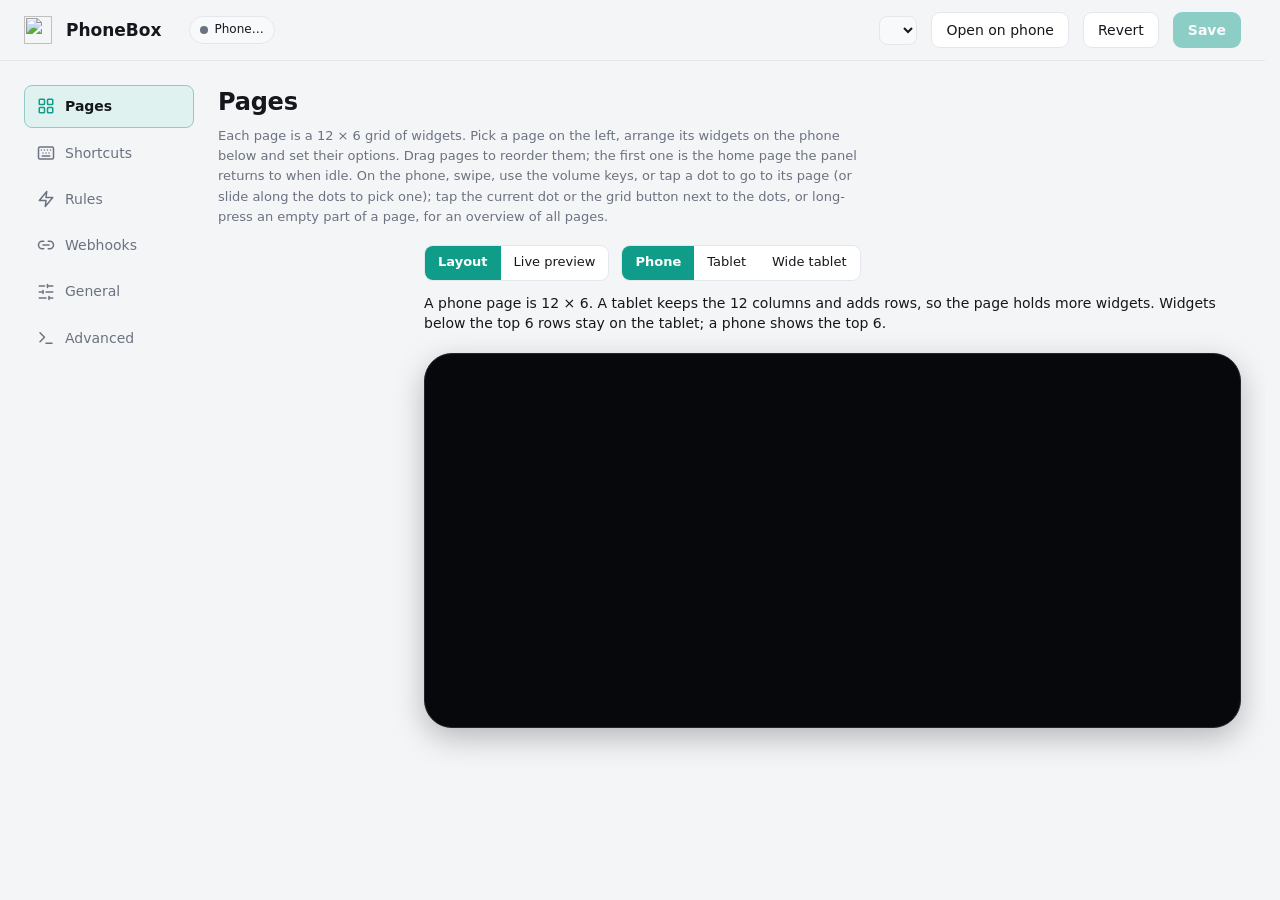
==== commit c689b910: "AI sessions: Pi agent sessions from ~/.pi/agent/sessions (opt-in) (#675) Pi agent sessions on the AI" ====
--- a/agent/PhoneBox.Agent/settings.html
+++ b/agent/PhoneBox.Agent/settings.html
@@ -878,6 +878,13 @@
         <p class="hint" style="margin:0 0 12px" data-i18n="s.cursor.hint">Show recent Cursor agent chats on the AI sessions widget (off by default). Only the last message's role is kept; chat text is never shown, stored or sent. Project names use the folder basename from Cursor's workspaceStorage.</p>
         <div class="row" style="margin-bottom:8px"><label class="switch"><input type="checkbox" data-bind="cursor.sessions"><span></span></label> <span data-i18n="s.cursor.sessions">Show Cursor sessions</span></div>
         <div class="row" style="margin-bottom:8px"><label class="switch"><input type="checkbox" data-bind="cursor.watchWsl" aria-labelledby="cursorWatchWslLabel"><span></span></label> <span id="cursorWatchWslLabel" data-i18n="s.cursor.watchWsl">Also watch Cursor in WSL (projects opened with Remote - WSL; a stopped distro is never started for this)</span></div>
+      </div>
+
+      <div class="card">
+        <h3 data-i18n="s.pi.title">Pi sessions</h3>
+        <p class="hint" style="margin:0 0 12px" data-i18n="s.pi.hint">Show recent Pi agent sessions on the AI sessions widget (off by default). Only session metadata and token counters are kept; prompts, replies and tool arguments are never shown, stored or sent.</p>
+        <div class="row" style="margin-bottom:8px"><label class="switch"><input type="checkbox" data-bind="pi.sessions" aria-labelledby="piSessionsLabel"><span></span></label> <span id="piSessionsLabel" data-i18n="s.pi.sessions">Show Pi sessions</span></div>
+        <label class="check"><input type="checkbox" data-bind="pi.shareSessionTitles"> <span data-i18n="s.pi.shareSessionTitles">Show Pi session titles on the phone (Pi writes a title for each session)</span></label>
       </div>
 
       <div class="card">
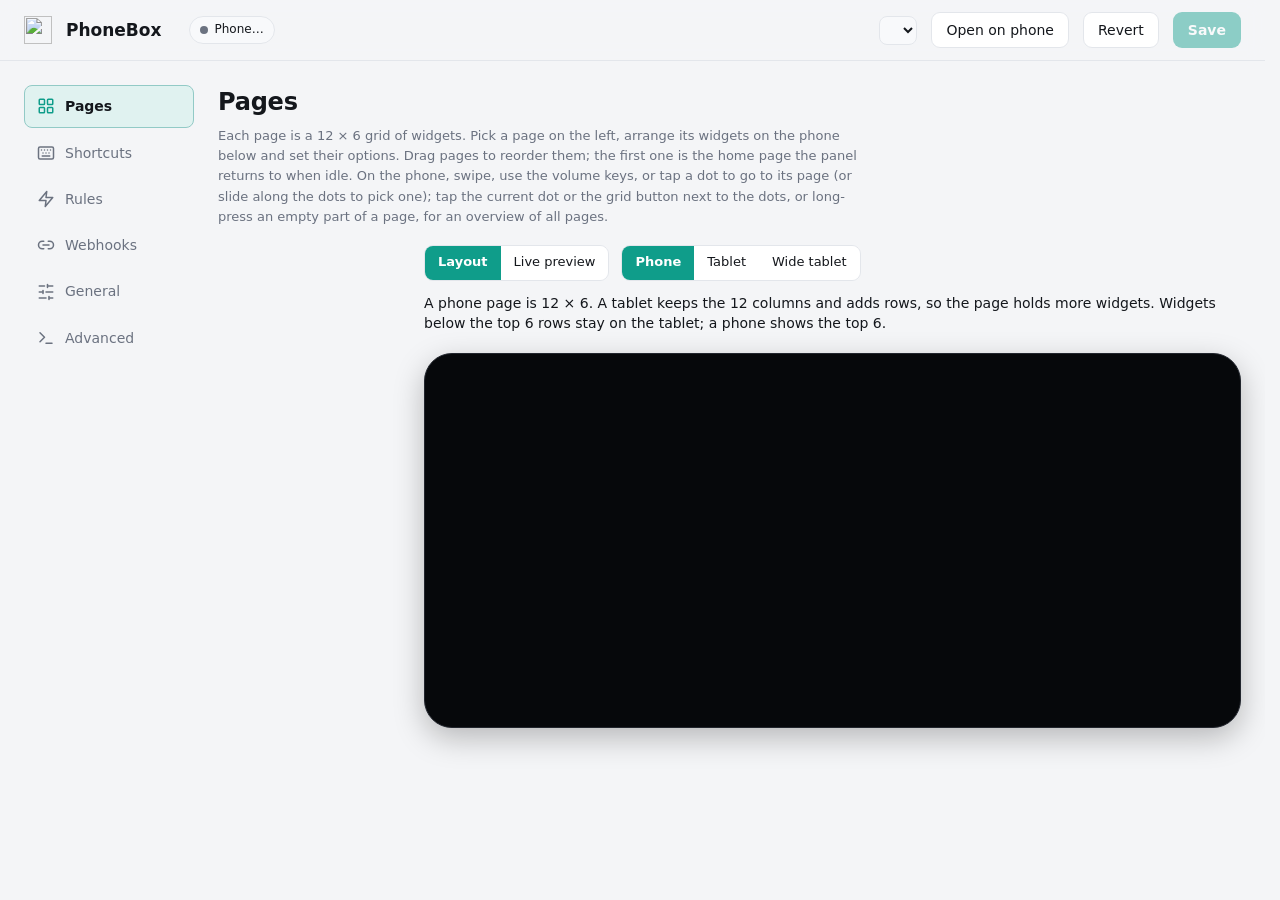
==== commit 4b0edc17: "Windows: a switch to never start nvidia-smi (#722)" ====
--- a/agent/PhoneBox.Agent/settings.html
+++ b/agent/PhoneBox.Agent/settings.html
@@ -543,6 +543,8 @@
               <label for="lhmPort" data-i18n="s.lhm.port">Port</label>
               <input id="lhmPort" type="number" min="1" max="65535" required data-bind="libreHardwareMonitorPort">
             </div>
+            <div class="row" style="margin:12px 0 4px"><label class="switch"><input type="checkbox" data-bind="nvidiaSmi" aria-labelledby="nvidiaSmiLabel"><span></span></label> <span id="nvidiaSmiLabel" data-i18n="s.gpu.nvidiaSmi">Read NVIDIA cards with nvidia-smi</span></div>
+            <p class="hint" data-i18n="s.gpu.nvidiaSmiHint">Turn this off if your screens go black for a moment while PhoneBox runs. nvidia-smi is then never started, and LibreHardwareMonitor (or Windows) supplies the GPU readings.</p>
           </div>
           <div id="peRest"></div>
         </div>
@@ -4246,6 +4248,7 @@
 // hand-trimmed paste in Apply JSON — gets the same defaults a fresh load does before anything renders.
 function fillDefaults() {
   cfg.libreHardwareMonitorPort ??= 8085;
+  cfg.nvidiaSmi ??= true;
   cfg.pages = fitPages(cfg.pages); cfg.shortcuts ??= []; cfg.rules ??= []; cfg.display ??= {}; cfg.display.wallpaper ??= { dim: 45, blur: 0 }; cfg.night = { enabled: true, start: '00:30', end: '07:30', brightness: 0.02, ...cfg.night }; cfg.weather ??= {}; cfg.weather.unit ??= 'celsius'; cfg.weather.model ??= ''; cfg.photos ??= { source: 'folder', folder: '', subfolders: true, immichUrl: '', immichKey: '', immichAlbum: '', immichAlbumName: '' }; cfg.lan ??= { enabled: false, port: 8766 }; cfg.updates ??= { auto: true, repo: 'ersinkoc/phonebox' }; cfg.claude ??= { phoneApprovals: true, timeoutSec: 90, onlyWhenAway: false, shareSessionTitles: false, shareConversation: false, watchWsl: false }; cfg.claude.extraCredentialDirs ??= []; cfg.opencode ??= { phoneApprovals: false, timeoutSec: 90, onlyWhenAway: false, alwaysCountdownSec: 10, watchWsl: false, shareSessionTitles: false, sessions: false };
   cfg.codexBar ??= { providers: ['claude', 'codex', 'antigravity', 'grok'], rotate: true, pageSize: 2, rotateInterval: 8 };
   for (const [k, v] of Object.entries({ language: 'auto', hour12: false, idleReturnSec: 90, switchCountdownSec: 3, touchGraceSec: 20, minDwellSec: 15, holdMaxMin: 30, keepAwake: true, openOnConnect: true,
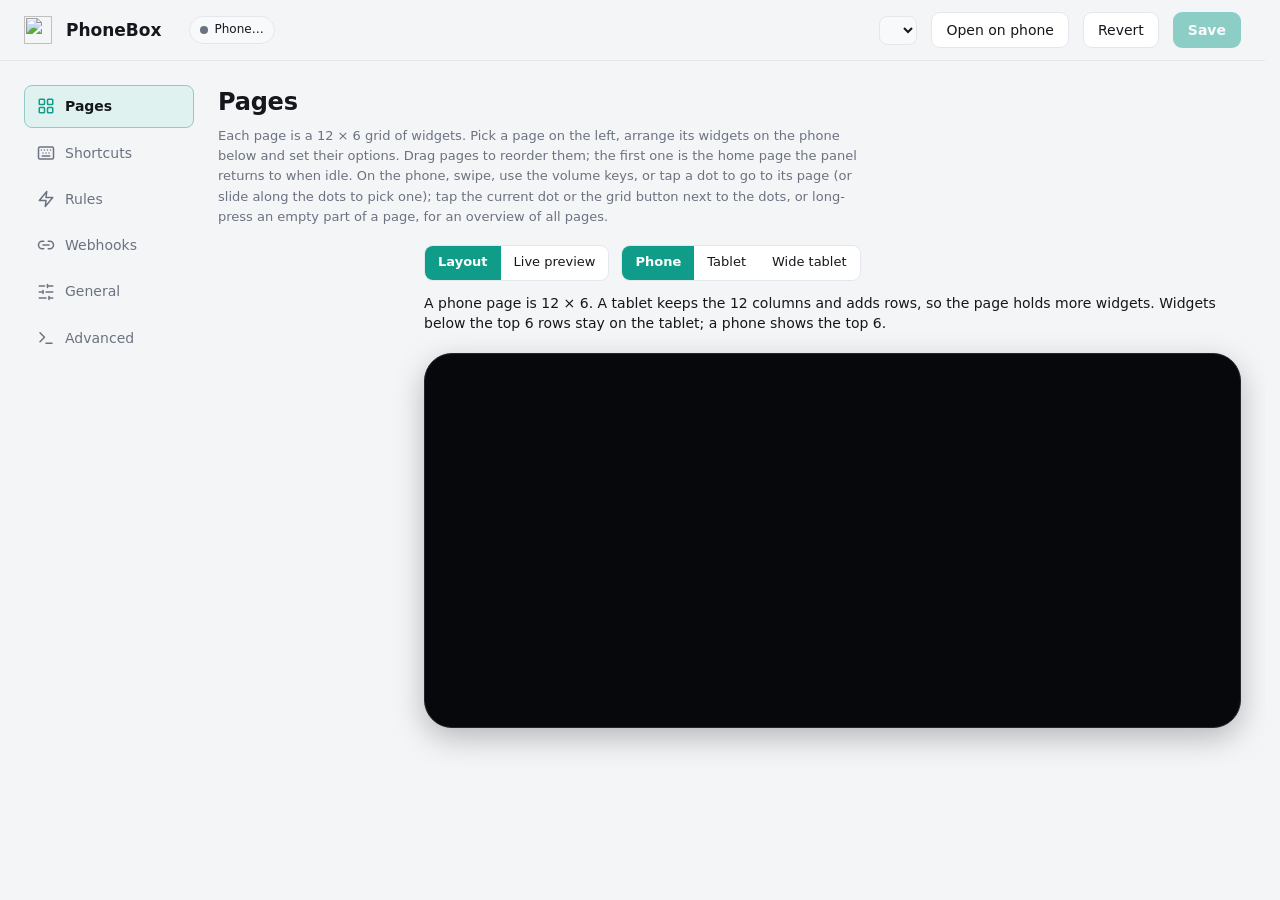
==== commit 65959468: "Shared AI providers: widgets follow "Tracked AI services" unless they have their own list (#725)" ====
--- a/agent/PhoneBox.Agent/settings.html
+++ b/agent/PhoneBox.Agent/settings.html
@@ -953,6 +953,7 @@
             <label class="check"><input type="checkbox" id="cb_antigravity"> Antigravity</label>
             <label class="check"><input type="checkbox" id="cb_grok"> Grok</label>
           </div>
+          <span class="hint" data-i18n="s.quotas.sharedHint">Clock, AI quotas and CodexBar widgets follow this list unless a widget has its own Providers list. The Quota ring picker offers only these (plus Cursor), and a ring keeps the provider it already shows.</span>
           <span class="hint" data-i18n="s.quotas.grokHint">Grok uses the Grok CLI sign-in on this computer (grok login). PhoneBox reads that token without refreshing it, and asks Grok only while an enabled page shows Grok quotas.</span>
         </div>
         <div class="field" style="margin-top:10px">
@@ -1401,7 +1402,14 @@
   return 4;
 }
 
+// A Clock or AI quotas widget without a Providers list of its own follows the shared one in AI quotas › Tracked AI
+// services (#351): new widgets and templates are saved without one, and the panel and the agent read it the same way.
+const FOLLOWS_SHARED = new Set(['clock', 'quotas', 'codexbar']);
+const ALL_PROVIDERS = ['claude', 'codex', 'antigravity', 'grok'];
+const sharedProviders = () => Array.isArray(cfg.codexBar?.providers) ? cfg.codexBar.providers : ALL_PROVIDERS;
+const followsShared = (w) => FOLLOWS_SHARED.has(w.type) && !Array.isArray(w.options?.providers);
 function optVal(w, o) {
+  if (o.key === 'providers' && followsShared(w)) return sharedProviders();
   const value = w.options && o.key in w.options ? w.options[o.key] : o.default;
   // The previous Clock alignment value is an alias for the logical start.
   return w.type === 'clock' && o.key === 'align' && value === 'left' ? 'start' : value;
@@ -1422,7 +1430,10 @@
 /** The catalog's defaults for a widget type, written out so the panel and the agent see what the inspector shows. */
 function defaultOptions(type) {
   const options = {};
-  for (const o of widgetDef(type)?.options || []) options[o.key] = Array.isArray(o.default) ? [...o.default] : o.default;
+  for (const o of widgetDef(type)?.options || []) {
+    if (o.key === 'providers' && FOLLOWS_SHARED.has(type)) continue; // follows the shared list until the widget picks its own
+    options[o.key] = Array.isArray(o.default) ? [...o.default] : o.default;
+  }
   return options;
 }
 function setWOpt(w, key, val) { w.options = { ...(w.options || {}), [key]: val }; changed(); renderCanvas(); }
@@ -1477,7 +1488,7 @@
     case 'button': return cfg.shortcuts.find((s) => s.id === o.id)?.label || 'pick a shortcut';
     case 'shortcuts': return (o.ids?.length ? tcv('{n} keys', { n: o.ids.length }) : tc('all keys')) + ' · ' + tcv('{n} columns', { n: o.columns || 4 });
     case 'worldclock': return (o.zones || d.options[0]?.default || []).map((z) => z.split('=')[0]).join(' · ');
-    case 'quotas': case 'codexbar': return (o.providers || ['claude', 'codex', 'antigravity', 'grok']).join(' + ');
+    case 'quotas': case 'codexbar': return (Array.isArray(o.providers) ? o.providers : sharedProviders()).join(' + ');
     case 'quotaring': return `${choice('provider')} · ${choice('limit').split(' (')[0]}`;
     case 'analog': return o.label || o.zone || '';
     case 'topprocs': case 'breathe': return choice(w.type === 'topprocs' ? 'sort' : 'pattern');
@@ -1997,7 +2008,8 @@
               ...(subO.section ? [h('h4', { class: 'opt-section' }, subO.section)] : []),
               optionField(subW, subO, (key, val) => {
                 item.options = item.options || {};
-                item.options[key] = val;
+                if (val === undefined) delete item.options[key]; // e.g. Follow my AI providers: the card keeps no list
+                else item.options[key] = val;
                 save(false);
               }),
             ])
@@ -2097,7 +2109,11 @@
         if (selected && !seen.has(selected)) list.push([selected, selected]);
         select.replaceChildren(...list.map(([k, l]) => h('option', { value: k, selected: k === selected }, l)));
       };
-      fill([...(o.choices || [])]);
+      // Quota ring: the four shared providers that are switched off in AI quotas are left out (#351); others such as
+      // Cursor stay, and fill() keeps the ring's current choice.
+      const ringOn = (choices) => o.key === 'provider' && w.type === 'quotaring'
+        ? choices.filter(([k]) => { const base = String(k).split('@')[0]; return k === optVal(w, o) || !ALL_PROVIDERS.includes(base) || sharedProviders().includes(base); }) : choices;
+      fill(ringOn([...(o.choices || [])]));
       // Quota ring: offer every provider CodexBar / local quotas currently report.
       if (o.key === 'provider' && w.type === 'quotaring') {
         fetch('/api/quotas').then((r) => r.ok ? r.json() : null).then((data) => {
@@ -2109,7 +2125,7 @@
               merged.push([p.id, p.name || p.id]);
             }
           }
-          fill(merged);
+          fill(ringOn(merged));
         }).catch(() => {});
       }
       return field(select);
@@ -2118,11 +2134,13 @@
       // read the stored value on every change: the inspector is not rebuilt between two ticks
       const cur = () => { const x = optVal(w, o); return Array.isArray(x) ? x : []; };
       const optsBox = h('div', { class: 'opts' });
+      const canFollow = o.key === 'providers' && FOLLOWS_SHARED.has(w.type);
+      const following = () => canFollow && followsShared(w);
       let currentChoices = [...(o.choices || [])];
       const renderChoices = (choices) => {
         currentChoices = choices;
         const selected = cur();
-        optsBox.replaceChildren(...choices.map(([k, l]) => h('label', { class: 'check' }, h('input', { type: 'checkbox', checked: selected.includes(k), onchange: (e) => {
+        optsBox.replaceChildren(...choices.map(([k, l]) => h('label', { class: 'check' }, h('input', { type: 'checkbox', checked: selected.includes(k), disabled: following(), onchange: (e) => {
           const picked = new Set(cur());
           if (e.target.checked) picked.add(k); else picked.delete(k);
           const knownOrder = currentChoices.map((c) => c[0]).filter((x) => picked.has(x));
@@ -2152,6 +2170,20 @@
           }
           renderChoices(withSaved(merged));
         }).catch(() => {});
+      }
+      if (canFollow) {
+        // ticked: the widget has no list and shows what AI quotas › Tracked AI services lists; unticked: its own list,
+        // starting from the shared one, which the boxes below then edit
+        const follow = h('input', { type: 'checkbox', checked: following(), onchange: (e) => {
+          if (e.target.checked) {
+            const { providers: _, ...rest } = w.options || {};
+            w.options = rest;
+            if (onValChange) onValChange(o.key, undefined); else { changed(); renderCanvas(); }
+          } else set(o.key, [...sharedProviders()]);
+          renderChoices(withSaved(currentChoices));
+        } });
+        return field(h('label', { class: 'check', style: { marginBottom: '6px' } }, follow, h('span', {}, t('s.w.followProviders'))),
+          optsBox, h('span', { class: 'hint' }, t('s.w.followProvidersHint')));
       }
       return field(optsBox);
     }
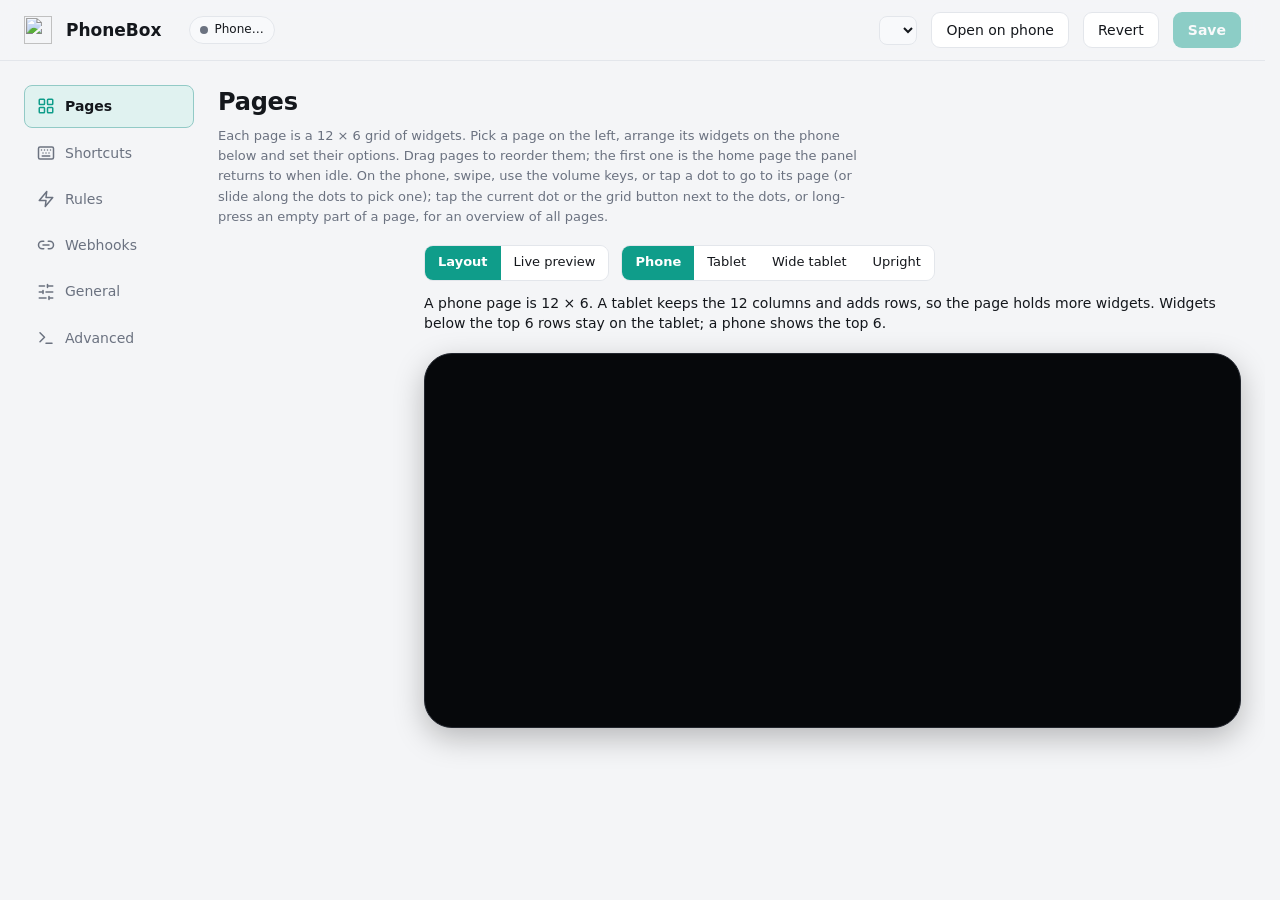
==== commit f0b3224b: "Pages: a layout of their own for an upright screen (#778)" ====
--- a/agent/PhoneBox.Agent/settings.html
+++ b/agent/PhoneBox.Agent/settings.html
@@ -94,6 +94,10 @@
 .canvas-wrap { display: flex; justify-content: center; }
 .stage-bar { display: flex; align-items: center; gap: 12px; margin: 0 0 8px; flex-wrap: wrap; }
 #screenHint { flex: 1 0 100%; }
+.upright-off { display: flex; flex-wrap: wrap; gap: 6px; align-items: center; margin-top: 8px; }
+.canvas.auto .wb { opacity: .7; border-style: dashed; }
+/* upright, the frame is as tall as the window allows and as wide as that height gives */
+.phone.upright { width: auto; max-width: calc(72vh * var(--pb-upright-aspect, .62) + 36px); flex: 0 1 100%; }
 .seg { display: inline-flex; border: 1px solid var(--line); border-radius: 9px; overflow: hidden; }
 .seg button { border: 0; background: var(--panel); padding: 6px 13px; cursor: pointer; font: inherit; font-size: 13px; color: var(--text); }
 .seg button.on { background: var(--accent); color: var(--accent-ink); font-weight: 600; }
@@ -320,7 +324,7 @@
 [dir="rtl"] :is(#general, #shortcuts, #rules) input[type="range"],
 [dir="rtl"] :is(#general, #shortcuts, #rules) .technical-input,
 [dir="rtl"] #general :is(input[type="password"], input[data-bind$="url" i], input[data-bind$="path" i],
-                         input[data-bind$="host" i], input[data-bind$="key" i], input[data-bind$="id" i]),
+                         input[data-bind$="host" i], input[data-bind$="key" i], input[data-bind$="id" i], input[data-bind^="mqtt." i]),
 [dir="rtl"] #general :is(#nbv, #appearanceSettings output),
 [dir="rtl"] #webhooks :is(.cmdline, .items td.val),
 [dir="rtl"] #advanced #info dd { direction: ltr; unicode-bidi: isolate; }
@@ -526,12 +530,15 @@
                 <button type="button" data-screen="phone" class="on" data-i18n="s.pages.screen.phone">Phone</button>
                 <button type="button" data-screen="tablet" data-i18n="s.pages.screen.tablet">Tablet</button>
                 <button type="button" data-screen="wide" data-i18n="s.pages.screen.wide">Wide tablet</button>
+                <button type="button" data-screen="upright" data-i18n="s.pages.screen.upright">Upright</button>
               </div>
+              <button type="button" class="btn sm" id="uprightReset" hidden data-i18n="s.pages.uprightReset">Back to automatic</button>
               <span class="hint" id="screenHint" data-i18n="s.pages.screenHint">A phone page is 12 × 6. A tablet keeps the 12 columns and adds rows, so the page holds more widgets. Widgets below the top 6 rows stay on the tablet; a phone shows the top 6.</span>
               <select class="preview-device" hidden></select>
               <span class="hint" id="stageHint"></span>
             </div>
             <div class="canvas-wrap"><div class="phone"><div class="canvas" id="canvas"></div><div class="preview" id="previewBox" hidden></div></div></div>
+            <div class="upright-off" id="uprightOff" hidden></div>
           </div>
           <div id="lhmHelp" hidden>
             <p class="hint">
@@ -694,6 +701,37 @@
           <div class="field"><label data-i18n="s.ha.token">Long-lived access token</label><input type="password" data-bind="homeAssistant.token" autocomplete="off"></div>
         </div>
         <div class="row"><button class="btn sm" id="haTest" data-i18n="s.test">Test</button><span class="hint" id="haState"></span></div>
+      </div>
+
+      <div class="card" id="mqttCard">
+        <h3>MQTT</h3>
+        <div class="row" style="margin-bottom:8px"><label class="switch"><input type="checkbox" data-bind="mqtt.enabled" aria-labelledby="mqttEnabledLabel"><span></span></label> <span id="mqttEnabledLabel" data-i18n="s.mqtt.enable">Connect to an MQTT broker</span></div>
+        <p class="hint" style="margin:0 0 12px" data-i18n="s.mqtt.hint">The agent holds the connection. The phone never gets the broker's address, user name, password or topics. The broker can be on the internet, and then it sees this computer's address. This version only connects: nothing is subscribed or published yet.</p>
+        <div class="grid2">
+          <div class="field"><label for="mqttHost" data-i18n="s.ha.address">Address</label><input id="mqttHost" type="text" data-bind="mqtt.host" placeholder="broker.local" autocomplete="off" spellcheck="false"></div>
+          <div class="field"><label for="mqttPort" data-i18n="s.lhm.port">Port</label><input id="mqttPort" type="number" min="1" max="65535" data-bind="mqtt.port" data-type="int"></div>
+          <div class="field"><label for="mqttTransport" data-i18n="s.mqtt.transport">Transport</label><select id="mqttTransport" data-bind="mqtt.transport"><option value="tcp">TCP</option><option value="websocket">WebSocket</option></select></div>
+          <div class="field"><label for="mqttWsPath" data-i18n="s.mqtt.wsPath">WebSocket path</label><input id="mqttWsPath" type="text" data-bind="mqtt.webSocketPath" placeholder="/mqtt" autocomplete="off" spellcheck="false"></div>
+          <div class="field"><label for="mqttUser" data-i18n="s.mqtt.user">User name</label><input id="mqttUser" type="text" data-bind="mqtt.username" autocomplete="off" spellcheck="false"></div>
+          <div class="field"><label for="mqttPassword" data-i18n="s.obs.password">Password</label><input id="mqttPassword" type="password" autocomplete="new-password">
+            <button class="btn sm" id="mqttPasswordRemove" data-i18n="s.mqtt.removePassword" hidden>Remove the saved password</button></div>
+          <div class="field"><label for="mqttClientId" data-i18n="s.discord.clientId">Client ID</label><input id="mqttClientId" type="text" data-bind="mqtt.clientId" placeholder="phonebox-…" autocomplete="off" spellcheck="false"></div>
+          <div class="field"><label for="mqttKeepAlive" data-i18n="s.mqtt.keepAlive">Keep-alive (seconds)</label><input id="mqttKeepAlive" type="number" min="5" max="600" data-bind="mqtt.keepAliveSec" data-type="int"></div>
+        </div>
+        <div class="row" style="margin:12px 0 4px"><label class="switch"><input type="checkbox" data-bind="mqtt.cleanSession" aria-labelledby="mqttCleanLabel"><span></span></label> <span id="mqttCleanLabel" data-i18n="s.mqtt.clean">Clean session</span></div>
+        <div class="row" style="margin:12px 0 4px"><label class="switch"><input type="checkbox" data-bind="mqtt.tls" aria-labelledby="mqttTlsLabel"><span></span></label> <span id="mqttTlsLabel" data-i18n="s.mqtt.tls">Use TLS</span></div>
+        <div class="grid2">
+          <div class="field"><label for="mqttCa" data-i18n="s.mqtt.ca">CA certificate file</label><input id="mqttCa" type="text" data-bind="mqtt.caFile" autocomplete="off" spellcheck="false"></div>
+          <div class="field"><label for="mqttPin" data-i18n="s.mqtt.pin">or certificate fingerprint (SHA-256)</label><input id="mqttPin" type="text" data-bind="mqtt.pinnedFingerprint" autocomplete="off" spellcheck="false"></div>
+        </div>
+        <p class="hint" style="margin:0 0 12px" data-i18n="s.mqtt.tlsHint">The broker's certificate is always checked. A broker with its own certificate needs its CA file or its fingerprint here: there is no way to switch the check off.</p>
+        <div class="grid2">
+          <div class="field"><label for="mqttWillTopic" data-i18n="s.mqtt.willTopic">Last will topic (empty = none)</label><input id="mqttWillTopic" type="text" data-bind="mqtt.willTopic" autocomplete="off" spellcheck="false"></div>
+          <div class="field"><label for="mqttWillPayload" data-i18n="s.mqtt.willPayload">Last will message</label><input id="mqttWillPayload" type="text" data-bind="mqtt.willPayload" autocomplete="off" spellcheck="false"></div>
+        </div>
+        <div class="row" style="margin:12px 0 4px"><label class="switch"><input type="checkbox" data-bind="mqtt.willRetain" aria-labelledby="mqttRetainLabel"><span></span></label> <span id="mqttRetainLabel" data-i18n="s.mqtt.willRetain">Retain the last will</span></div>
+        <p class="hint" style="margin:0 0 12px" data-i18n="s.mqtt.retainWarn">Warning: a retained message is delivered again whenever a device connects or restarts. Leave this off unless you are sure.</p>
+        <div class="row"><button class="btn sm" id="mqttTest" data-i18n="s.test">Test</button><span class="hint" id="mqttState" role="status"></span></div>
       </div>
 
       <div class="card">
@@ -1348,17 +1386,76 @@
   phone: { cols: 12, rows: 6, aspect: 752 / 333, previewW: 780, previewH: 360 },
   tablet: { cols: 12, rows: 10, aspect: 4 / 3, previewW: 1024, previewH: 768 },
   wide: { cols: 12, rows: 8, aspect: 16 / 10, previewW: 1280, previewH: 800 },
+  // a page's own upright layout (grid.js UPRIGHT_COLS × UPRIGHT_ROWS), drawn in a 800 × 1280 tablet's proportions
+  upright: { cols: 6, rows: 12, aspect: (800 - 28) / (1280 - 27), previewW: 800, previewH: 1280, upright: true },
 };
 let editorScreenId = 'phone';
 try { editorScreenId = localStorage.getItem('pb-editor-screen') || 'phone'; } catch (_) {}
 if (!EDITOR_SCREENS[editorScreenId]) editorScreenId = 'phone';
 // Without Settings › Display › More rows on a tablet, every screen shows the phone page, so the editor does too.
 const tabletRowsOn = () => cfg?.display?.tabletRows === true;
-const editorScreen = () => EDITOR_SCREENS[tabletRowsOn() ? editorScreenId : 'phone'];
+const editorScreen = () => EDITOR_SCREENS[editorScreenId === 'upright' || tabletRowsOn() ? editorScreenId : 'phone'];
+const uprightOn = () => editorScreen().upright === true;
+// The cells a widget takes on the screen being edited: its own x/y/w/h, or its place on the page's upright layout
+// (null when it is left off that layout).
+const place = (w) => (uprightOn() ? w.upright || null : w);
+
+// The panel's grid rules (grid.js, served next to the panel), loaded before the first render: the editor's
+// automatic Upright view is the panel's own packing, not a copy of it.
+let gridLib = null;
+// A page has its own upright layout when it says so and at least one known widget has a place on it, as on the panel. Otherwise the panel
+// packs it automatically (main.js buildLayout), so the editor shows that too.
+const ownUpright = (page) => page?.upright === true && (page.widgets || []).some((w) => catalog.widgets.some((cw) => cw.type === w.type) && gridLib.uprightPlace(w));
+// The upright screen the editor stands for: the preview phone (or an 800 × 1280 tablet) held upright.
+function uprightScreen() {
+  const v = previewViewport(EDITOR_SCREENS.upright), opts = { tabletRows: tabletRowsOn() };
+  return { viewport: gridLib.gridForViewport(v.width, v.height, opts), designed: gridLib.designGrid(v.width, v.height, opts) };
+}
+const uprightKey = () => { const { viewport, designed } = uprightScreen(); return `${viewport.cols} ${designed.cols} ${designed.rows}`; };
+/**
+ * Upright without a layout of its own, the panel packs the widgets of this screen's landscape grid in reading order
+ * (main.js buildLayout): 6 columns on a phone, 12 on a tablet with More rows on a tablet, and as many rows as that
+ * takes. A widget wider than the columns keeps its area (grid.js portraitSize). This is that packing.
+ */
+function autoUpright(page) {
+  const { viewport, designed } = uprightScreen();
+  const pl = gridLib.portraitLayout(gridLib.widgetsOnGrid(page.widgets, designed.cols, designed.rows), viewport.cols);
+  return { pos: pl.pos, cols: viewport.cols, rows: pl.rows };
+}
+/**
+ * Where the widgets would start on a layout of the page's own (6 × 12): the same packing in 6 columns. The page is not
+ * changed; a widget that does not fit in the 12 rows (or runs past them shorter than it can be) has no place, so it is
+ * listed as left off rather than lost.
+ */
+function uprightPlan(page) {
+  const { designed } = uprightScreen();
+  const cols = EDITOR_SCREENS.upright.cols, rows = EDITOR_SCREENS.upright.rows;
+  const plan = new Map();
+  for (const [w, at] of gridLib.portraitLayout(gridLib.widgetsOnGrid(page.widgets, designed.cols, designed.rows), cols).pos) {
+    const hh = Math.min(at.h, rows - at.y);
+    if (hh >= Math.min(widgetDef(w.type).minH || 1, rows)) plan.set(w, { ...at, h: hh });
+  }
+  return plan;
+}
+/** Make a plan (uprightPlan) the page's own upright layout; the plan's places become the widgets' upright places. */
+function applyUpright(page, plan) {
+  for (const w of page.widgets || []) { const at = plan.get(w); if (at) w.upright = at; else delete w.upright; }
+  page.upright = true;
+}
+function dropUpright(page) {
+  delete page.upright;
+  for (const w of page.widgets || []) delete w.upright;
+}
+/** After a widget left the upright layout or the page: with no widget on it, the page goes back to automatic. */
+function tidyUpright(page) {
+  if (page.upright === true && !ownUpright(page)) dropUpright(page);
+}
 let previewPhones = [], previewDeviceId = '', automaticPreviewDeviceId = '';
 function previewViewport(fallback) {
   const phone = previewPhones.find(p => p.id === (previewDeviceId || automaticPreviewDeviceId));
-  return phone?.viewport ?? { width: fallback.previewW, height: fallback.previewH };
+  const v = phone?.viewport ?? { width: fallback.previewW, height: fallback.previewH };
+  // upright: the phone's own screen turned on its side
+  return fallback.upright ? { width: Math.min(v.width, v.height), height: Math.max(v.width, v.height) } : v;
 }
 
 function syncPreviewDeviceSelectors() {
@@ -1377,6 +1474,9 @@
 
 function syncPreviewViewports() {
   syncPreviewDeviceSelectors();
+  // the automatic upright layout depends on the phone it stands for (6 columns on a phone, 12 on a tablet)
+  const canvas = $('canvas');
+  if (cfg && gridLib && canvas?.dataset.upright && canvas.dataset.upright !== uprightKey()) renderCanvas();
   fitPreview();
   fitAppearancePreview();
 }
@@ -1509,18 +1609,42 @@
   }
 }
 
-function overlaps(page, w, x, y, ww, hh) {
-  return (page.widgets || []).some((o) => o !== w && x < o.x + o.w && o.x < x + ww && y < o.y + o.h && o.y < y + hh);
+function overlaps(page, w, x, y, ww, hh, at = place) {
+  return (page.widgets || []).some((o) => { const q = o !== w && at(o); return q && x < q.x + q.w && q.x < x + ww && y < q.y + q.h && q.y < y + hh; });
 }
 
 /** First free spot for a ww × hh widget, shrinking it if the page is too full. */
-function freeSpot(page, ww, hh, minW, minH) {
+function freeSpot(page, ww, hh, minW, minH, cols = gridCols(), rows = gridRows(), at = place) {
+  ww = Math.min(ww, cols); hh = Math.min(hh, rows);
   for (let h2 = hh; h2 >= Math.min(minH, hh); h2--)
     for (let w2 = ww; w2 >= Math.min(minW, ww); w2--)
-      for (let y = 0; y + h2 <= gridRows(); y++)
-        for (let x = 0; x + w2 <= gridCols(); x++)
-          if (!overlaps(page, null, x, y, w2, h2)) return { x, y, w: w2, h: h2 };
+      for (let y = 0; y + h2 <= rows; y++)
+        for (let x = 0; x + w2 <= cols; x++)
+          if (!overlaps(page, null, x, y, w2, h2, at)) return { x, y, w: w2, h: h2 };
   return null;
+}
+/** A free spot on the page's own upright layout for a widget of this landscape size (as wide as fits, area kept). */
+function uprightSpot(page, ww, hh, minW, minH, at = (o) => gridLib.uprightPlace(o)) {
+  const cols = EDITOR_SCREENS.upright.cols, rows = EDITOR_SCREENS.upright.rows, size = gridLib.portraitSize({ w: ww, h: hh }, cols);
+  return freeSpot(page, size.w, size.h, minW, minH, cols, rows, at);
+}
+/**
+ * A spot for a new or copied widget on both layouts: the landscape page (the screen being edited, or the landscape
+ * page while upright is) and, on a page with its own upright layout, that one too (left off it when it is full). On
+ * an automatic upright layout the packing places it by itself.
+ */
+function newWidgetSpot(page, ww, hh, minW, minH) {
+  let spot;
+  if (!uprightOn()) spot = freeSpot(page, ww, hh, minW, minH);
+  else {
+    // the landscape rows every screen shows first; rows below them only when a tablet shows them (More rows on a
+    // tablet), since a phone in landscape never would
+    const land = (o) => o, cols = catalog.cols || 12;
+    spot = freeSpot(page, ww, hh, minW, minH, cols, catalog.rows || 6, land)
+      || (tabletRowsOn() ? freeSpot(page, ww, hh, minW, minH, cols, catalog.maxRows || 18, land) : null);
+  }
+  if (spot && ownUpright(page)) spot.upright = uprightSpot(page, ww, hh, minW, minH);
+  return spot;
 }
 
 // Widgets that arrive through Apply JSON or an imported page file can lack a grid position. Without one a drag
@@ -1539,7 +1663,15 @@
       w.h = gridNum(w.h, Math.min(d.minH, rows), rows, d.h);
       w.x = gridNum(w.x, 0, cols - w.w, 0);
       w.y = gridNum(w.y, 0, rows - w.h, 0);
+      const u = w.upright, uc = EDITOR_SCREENS.upright.cols, ur = EDITOR_SCREENS.upright.rows;
+      if (p.upright !== true || !u || typeof u !== 'object' || ![u.x, u.y, u.w, u.h].every(Number.isFinite)) delete w.upright;
+      else {
+        u.w = gridNum(u.w, Math.min(d.minW, uc), uc, 1); u.h = gridNum(u.h, Math.min(d.minH, ur), ur, 1);
+        u.x = gridNum(u.x, 0, uc - u.w, 0); u.y = gridNum(u.y, 0, ur - u.h, 0);
+      }
     }
+    // like the panel, a page whose widgets have no upright place is arranged automatically upright
+    if (p.upright !== true || !p.widgets.some((w) => w.upright)) delete p.upright;
   }
   return list;
 }
@@ -1598,7 +1730,7 @@
         h('button', { class: 'btn sm', onclick: () => openTemplates(selPage) }, t('s.js.replaceTpl')),
         h('button', { class: 'btn sm', onclick: () => { const c = JSON.parse(JSON.stringify(p)); c.id = ''; c.title += t('s.js.dupPageSuffix'); cfg.pages.splice(selPage + 1, 0, c); selPage++; renderPages(); changed(); } }, t('s.js.dupPage')),
         h('button', { class: 'btn sm', title: t('s.js.exportPageHint'), onclick: () => exportPages([p], 'phonebox-page-' + (p.id || 'page')) }, t('s.js.exportPage')),
-        h('button', { class: 'btn sm', onclick: () => { p.widgets = []; selWidget = -1; renderPageEditor(); changed(); } }, t('s.js.clear')),
+        h('button', { class: 'btn sm', onclick: () => { p.widgets = []; dropUpright(p); selWidget = -1; renderPageEditor(); changed(); } }, t('s.js.clear')),
         h('span', { class: 'spacer' }),
         h('button', { class: 'btn sm' + (isHome(p) ? ' on' : ''), title: t('s.js.homePageHint'),
           onclick: () => { if (!p.id) { toast(t('s.js.saveFirstForId'), true); return; } cfg.display.homePage = p.id; renderPageEditor(); changed(); } },
@@ -1689,6 +1821,11 @@
 });
 for (const b of $('stageSeg').children) b.onclick = () => setStage(b.dataset.v);
 $('tabletRowsOpt')?.addEventListener('change', () => { if (cfg) { renderCanvas(); if (selWidget >= 0) renderInspector(); } });
+$('uprightReset').onclick = () => {
+  const p = cfg && curPage();
+  if (!p) return;
+  dropUpright(p); changed(); renderCanvas(); if (selWidget >= 0) renderInspector();
+};
 for (const b of $('screenSeg').children) b.onclick = () => {
   if (!EDITOR_SCREENS[b.dataset.screen]) return;
   editorScreenId = b.dataset.screen;
@@ -1713,41 +1850,70 @@
 function applyEditorScreen() {
   const s = editorScreen();
   const canvas = $('canvas');
+  const frame = canvas?.closest('.phone');
+  if (frame) { frame.classList.toggle('upright', !!s.upright); frame.style.setProperty('--pb-upright-aspect', String(s.aspect)); }
   if (canvas) {
     canvas.style.aspectRatio = String(s.aspect);
-    canvas.style.gridTemplateColumns = `repeat(${s.cols}, 1fr)`;
-    canvas.style.gridTemplateRows = `repeat(${s.rows}, 1fr)`;
+    // the grid renderCanvas drew last (the automatic upright layout has its own), else the screen's
+    canvas.style.gridTemplateColumns = `repeat(${+canvas.dataset.cols || s.cols}, 1fr)`;
+    canvas.style.gridTemplateRows = `repeat(${+canvas.dataset.rows || s.rows}, 1fr)`;
   }
   fitPreview();
   const seg = $('screenSeg');
   if (seg) {
-    seg.hidden = !tabletRowsOn();
-    for (const b of seg.children) b.classList.toggle('on', b.dataset.screen === editorScreenId);
+    // Phone and Upright always; the tablet screens with More rows on a tablet
+    const shown = editorScreen() === EDITOR_SCREENS[editorScreenId] ? editorScreenId : 'phone';
+    for (const b of seg.children) {
+      b.hidden = !tabletRowsOn() && (b.dataset.screen === 'tablet' || b.dataset.screen === 'wide');
+      b.classList.toggle('on', b.dataset.screen === shown);
+      // without the tablet screens the choice is just landscape or upright
+      if (b.dataset.screen === 'phone') {
+        b.dataset.i18n = tabletRowsOn() ? 's.pages.screen.phone' : 's.pages.screen.landscape';
+        b.textContent = t(b.dataset.i18n);
+      }
+    }
   }
   const screenHint = $('screenHint');
-  if (screenHint) screenHint.hidden = !tabletRowsOn();
+  if (screenHint) screenHint.hidden = !tabletRowsOn() && !uprightOn();
 }
 
 function fitPreview() {
   fitPreviewFrame($('previewBox'), previewFrame, previewViewport(editorScreen()));
 }
 
-function renderCanvas() {
+/**
+ * Draws the page on the screen being edited. Upright, a page without a layout of its own shows the automatic one,
+ * exactly as the panel packs it (its columns, and as many rows as it takes). plan: while a drag on that automatic
+ * layout is under way, the 6 × 12 places the page's own layout would start from (uprightPlan), not saved yet.
+ */
+function renderCanvas(plan = null) {
   const canvas = $('canvas'), p = curPage();
   if (!canvas || !p) return;
   applyEditorScreen();
-  const cols = gridCols(), rows = gridRows();
+  const upright = uprightOn(), own = upright && ownUpright(p);
+  const auto = upright && !own && !plan ? autoUpright(p) : null;
+  const pos = auto ? auto.pos : plan;
+  const cols = auto ? auto.cols : gridCols(), rows = auto ? auto.rows : gridRows();
+  canvas.style.gridTemplateColumns = `repeat(${cols}, 1fr)`;
+  canvas.style.gridTemplateRows = `repeat(${rows}, 1fr)`;
+  canvas.dataset.cols = String(cols);
+  canvas.dataset.rows = String(rows);
+  canvas.dataset.upright = auto ? uprightKey() : '';
   canvas.replaceChildren();
   for (let i = 0; i < cols * rows; i++) canvas.appendChild(h('div', { class: 'cell' }));
   let hidden = 0;
+  const left = [];
+  canvas.classList.toggle('auto', upright && !own);
   p.widgets.forEach((w, i) => {
-    if (w.x >= cols || w.y >= rows) { hidden++; return; }
-    const ww = Math.min(w.w, cols - w.x), hh = Math.min(w.h, rows - w.y);
+    const at = pos ? pos.get(w) : place(w);
+    if (!at) { if (upright) left.push(i); return; }
+    if (at.x >= cols || at.y >= rows) { hidden++; return; }
+    const ww = Math.min(at.w, cols - at.x), hh = Math.min(at.h, rows - at.y);
     const d = widgetDef(w.type);
     const el = h('div', { class: 'wb' + (i === selWidget ? ' sel' : ''), title: d.name, 'data-i': String(i) },
       h('div', { class: 'wb-in' }, h('span', { class: 'wb-ico' }, rich(d.icon)), h('b', {}, d.name), h('small', {}, widgetSummary(w))),
       h('span', { class: 'rz', title: 'Resize' }));
-    el.style.gridArea = `${w.y + 1} / ${w.x + 1} / span ${hh} / span ${ww}`;
+    el.style.gridArea = `${at.y + 1} / ${at.x + 1} / span ${hh} / span ${ww}`;
     el.addEventListener('pointerdown', (e) => startDrag(e, w, i, e.target.classList.contains('rz') ? 'resize' : 'move'));
 
     if (w.type === 'stack') {
@@ -1779,22 +1945,57 @@
     canvas.appendChild(el);
   });
   const hint = $('screenHint');
-  if (hint) hint.hidden = !tabletRowsOn() && !hidden; // widgets left on tablet rows still get counted with the setting off
-  if (hint) hint.textContent = t('s.pages.screenHint') + ' ' + t('s.pages.screenRowsVary') + (hidden ? ' ' + t('s.pages.screenHidden', { n: hidden }) : '');
+  if (hint) hint.hidden = !tabletRowsOn() && !hidden && !upright; // widgets left on tablet rows still get counted with the setting off
+  if (hint) hint.textContent = upright ? t(own ? 's.pages.uprightOwn' : 's.pages.uprightAuto')
+    : t('s.pages.screenHint') + ' ' + t('s.pages.screenRowsVary') + (hidden ? ' ' + t('s.pages.screenHidden', { n: hidden }) : '');
+  $('uprightReset').hidden = !own;
+  // Widgets not on the upright screen: left off the page's own layout, or, on the automatic one, on landscape rows this
+  // screen does not have. A tap puts one in the first free spot of the page's own layout, starting it if needed.
+  const off = $('uprightOff');
+  off.hidden = !left.length;
+  off.replaceChildren(...(left.length ? [h('span', { class: 'hint' }, t('s.pages.uprightLeftOff')), ...left.map((i) => {
+    const w = p.widgets[i], d = widgetDef(w.type);
+    return h('button', { class: 'btn sm', onclick: () => {
+      const start = ownUpright(p) ? null : uprightPlan(p);
+      const spot = uprightSpot(p, w.w, w.h, d.minW, d.minH, start ? (o) => start.get(o) || null : undefined);
+      if (!spot) { toast(t('s.js.noFreeSpace'), true); return; }
+      if (start) applyUpright(p, start);
+      w.upright = spot; selWidget = i; changed(); renderCanvas(); renderInspector();
+    } }, rich(`${d.icon} ${d.name}`));
+  })] : []));
 }
 
 function startDrag(e, w, i, mode) {
   e.preventDefault();
   const canvas = $('canvas'), p = curPage(), d = widgetDef(w.type);
-  const r = canvas.getBoundingClientRect();
-  const cols = gridCols(), rows = gridRows();
-  const cw = r.width / cols, ch = r.height / rows;
-  const sx = e.clientX, sy = e.clientY, s = { ...w };
-  let moved = false;
   if (selWidget !== i) { selWidget = i; renderInspector(); }
   canvas.querySelectorAll('.wb').forEach((b) => b.classList.toggle('sel', b.dataset.i === String(i)));
-  const el = canvas.querySelector(`.wb[data-i="${i}"]`);
+  // Upright on the automatic layout a click only selects. Once the pointer really moves, the canvas shows the places
+  // the page's own layout would start from (uprightPlan); they become the page's own only when the widget has
+  // actually been moved or resized, and the automatic layout comes back when it was not.
+  let plan = uprightOn() && !ownUpright(p) ? uprightPlan(p) : null;
+  const sx = e.clientX, sy = e.clientY, r0 = canvas.getBoundingClientRect();
+  // half a cell of the grid drawn now counts as a real move
+  const slopX = r0.width / (+canvas.dataset.cols || gridCols()) / 2, slopY = r0.height / (+canvas.dataset.rows || gridRows()) / 2;
+  let at, cols, rows, cw, ch, s, el, started = !plan, moved = false, converted = false, stuck = false;
+  const begin = () => {
+    if (plan) renderCanvas(plan);
+    at = plan ? plan.get(w) : place(w);
+    if (!at) return false;
+    const r = canvas.getBoundingClientRect();
+    cols = gridCols(); rows = gridRows(); cw = r.width / cols; ch = r.height / rows; s = { ...at };
+    el = canvas.querySelector(`.wb[data-i="${i}"]`);
+    return true;
+  };
+  if (!plan && !begin()) return;
   const onMove = (ev) => {
+    if (stuck) return;
+    if (!started) {
+      if (Math.abs(ev.clientX - sx) < slopX && Math.abs(ev.clientY - sy) < slopY) return;
+      started = true;
+      // a widget that would be left off the page's own layout cannot be dragged there; it is listed under the canvas
+      if (!begin()) { stuck = true; return; }
+    }
     const dx = Math.round((ev.clientX - sx) / cw), dy = Math.round((ev.clientY - sy) / ch);
     let { x, y, w: ww, h: hh } = s;
     // Only clamp the axis the pointer moved. A widget that runs onto rows this view does not show is drawn clipped,
@@ -1808,8 +2009,11 @@
       if (dx) ww = Math.max(Math.min(d.minW, cols), Math.min(cols - s.x, s.w + dx));
       if (dy && !clipped) hh = Math.max(Math.min(d.minH, rows), Math.min(rows - s.y, s.h + dy));
     }
-    if ((x !== w.x || y !== w.y || ww !== w.w || hh !== w.h) && !overlaps(p, w, x, y, ww, hh)) {
-      Object.assign(w, { x, y, w: ww, h: hh });
+    const start = plan, at2 = start ? (o) => start.get(o) || null : place;
+    if ((x !== at.x || y !== at.y || ww !== at.w || hh !== at.h) && !overlaps(p, w, x, y, ww, hh, at2)) {
+      // the first real change upright makes the places shown the page's own layout
+      if (plan) { applyUpright(p, plan); plan = null; converted = true; }
+      Object.assign(at, { x, y, w: ww, h: hh });
       el.style.gridArea = `${y + 1} / ${x + 1} / span ${Math.max(1, Math.min(hh, rows - y))} / span ${Math.max(1, Math.min(ww, cols - x))}`;
       moved = true;
     }
@@ -1817,7 +2021,8 @@
   const onUp = () => {
     window.removeEventListener('pointermove', onMove);
     window.removeEventListener('pointerup', onUp);
-    if (moved) { changed(); renderInspector(); }
+    if (moved) { changed(); if (converted) renderCanvas(); renderInspector(); }
+    else if (started && plan) renderCanvas(); // nothing changed: back to the automatic layout
   };
   window.addEventListener('pointermove', onMove);
   window.addEventListener('pointerup', onUp);
@@ -1845,8 +2050,9 @@
 
 function addWidget(d) {
   const p = curPage();
-  const spot = freeSpot(p, d.w, d.h, d.minW, d.minH);
+  const spot = newWidgetSpot(p, d.w, d.h, d.minW, d.minH);
   if (!spot) { toast(t('s.js.noFreeSpace'), true); return; }
+  if (!spot.upright) delete spot.upright;
   p.widgets.push({ id: '', type: d.type, ...spot, options: defaultOptions(d.type) });
   selWidget = p.widgets.length - 1;
   renderCanvas(); renderInspector(); renderTabsOnly(); changed();
@@ -1859,25 +2065,43 @@
   const w = p?.widgets[selWidget];
   if (!w) { box.replaceChildren(h('h3', {}, t('s.js.widget')), h('p', { class: 'hint', style: { margin: 0 } }, t('s.js.clickWidget'))); return; }
   const d = widgetDef(w.type);
+  // Upright on the automatic layout, the fields show (and edit) the places the page's own layout would start from;
+  // the page gets its own layout only when an edit is accepted.
+  const autoPlan = () => (uprightOn() && !ownUpright(p) ? uprightPlan(p) : null);
+  const shownPlan = autoPlan();
+  const at = shownPlan ? shownPlan.get(w) : place(w);
   const num = (key, label, min, max) => h('div', { class: 'field', style: { flex: '1' } }, h('label', {}, label),
-    h('input', { type: 'number', min, max, value: w[key], onchange: (e) => {
+    h('input', { type: 'number', min, max, value: at ? at[key] : '', disabled: !at, onchange: (e) => {
+      const start = autoPlan();
+      const cur = start ? start.get(w) : place(w);
+      if (!cur) return;
       const v = Math.max(min, Math.min(max, parseInt(e.target.value || '0', 10)));
-      const n = { x: w.x, y: w.y, w: w.w, h: w.h, [key]: v };
+      const n = { x: cur.x, y: cur.y, w: cur.w, h: cur.h, [key]: v };
       // Check the axis being edited: a widget clipped by this view (it runs onto tablet rows) can still change its column.
       const horizontal = key === 'x' || key === 'w';
-      if ((horizontal ? n.x + n.w > gridCols() : n.y + n.h > gridRows()) || overlaps(p, w, n.x, n.y, n.w, n.h)) { toast(t('s.js.doesNotFit'), true); e.target.value = w[key]; return; }
-      w[key] = v; changed(); renderCanvas();
+      if ((horizontal ? n.x + n.w > gridCols() : n.y + n.h > gridRows()) || overlaps(p, w, n.x, n.y, n.w, n.h, start ? (o) => start.get(o) || null : place)) { toast(t('s.js.doesNotFit'), true); e.target.value = cur[key]; return; }
+      if (start) applyUpright(p, start);
+      cur[key] = v; changed(); renderCanvas();
     } }));
   box.replaceChildren(
     h('div', { class: 'row', style: { justifyContent: 'space-between', marginBottom: '8px' } },
       h('h3', { style: { margin: 0 } }, rich(`${d.icon} ${d.name}`)),
       h('div', { class: 'row', style: { gap: '6px' } },
+        ...(uprightOn() && at ? [h('button', { class: 'btn sm', title: t('s.js.leaveOffUprightHint'), onclick: () => {
+          const start = autoPlan();
+          if (start) applyUpright(p, start);
+          delete w.upright;
+          tidyUpright(p); // the last widget off: the page is arranged automatically again
+          renderCanvas(); renderInspector(); changed();
+        } }, t('s.js.leaveOffUpright'))] : []),
         h('button', { class: 'btn sm', onclick: () => {
-          const spot = freeSpot(p, w.w, w.h, d.minW, d.minH);
+          const spot = newWidgetSpot(p, w.w, w.h, d.minW, d.minH);
           if (!spot) { toast(t('s.js.noFreeSpaceCopy'), true); return; }
-          p.widgets.push({ ...JSON.parse(JSON.stringify(w)), id: '', ...spot }); selWidget = p.widgets.length - 1; renderCanvas(); renderInspector(); changed();
+          const copy = { ...JSON.parse(JSON.stringify(w)), id: '', ...spot };
+          if (!spot.upright) delete copy.upright;
+          p.widgets.push(copy); selWidget = p.widgets.length - 1; renderCanvas(); renderInspector(); changed();
         } }, t('s.js.dup')),
-        h('button', { class: 'btn sm danger', onclick: () => { p.widgets.splice(selWidget, 1); selWidget = -1; renderCanvas(); renderInspector(); changed(); } }, t('s.js.remove')))),
+        h('button', { class: 'btn sm danger', onclick: () => { p.widgets.splice(selWidget, 1); tidyUpright(p); selWidget = -1; renderCanvas(); renderInspector(); changed(); } }, t('s.js.remove')))),
     h('p', { class: 'hint', style: { margin: '0 0 12px' } }, d.desc),
     ...d.options.filter((o) => optionShown(w, d, o)).flatMap((o) => [...(o.section ? [h('h4', { class: 'opt-section' }, o.section)] : []), optionField(w, o)]),
     appearanceEditor(w, () => [cfg.display?.appearance, p.appearance], t('s.js.widgetAppearance'), true),
@@ -2495,7 +2719,9 @@
       cfg.pages.push({ id: '', title: t ? t.title : 'New page', icon: t ? t.icon : '◻', enabled: true, widgets });
       selPage = cfg.pages.length - 1;
     } else {
+      // the new widgets have no upright places: the page goes back to the automatic upright layout
       cfg.pages[index].widgets = widgets;
+      dropUpright(cfg.pages[index]);
     }
     selWidget = -1;
     closeModal(); renderPages(); changed();
@@ -2758,6 +2984,44 @@
     $('haState').textContent = r.result;
   } catch (_) { $('haState').textContent = 'Could not check'; }
 };
+// MQTT: the password is write-only. The page never gets it back, only "passwordSet"; typing one replaces it, and a save
+// without one keeps the stored one. "Remove" sends an empty one.
+function renderMqtt() {
+  const saved = !!cfg.mqtt.passwordSet && cfg.mqtt.password !== '';
+  // what is on the page is what is sent: after Revert the field shows a typed password again, or nothing
+  $('mqttPassword').value = typeof cfg.mqtt.password === 'string' ? cfg.mqtt.password : '';
+  $('mqttPassword').placeholder = saved ? '••••••••' : '';
+  $('mqttPasswordRemove').hidden = !saved;
+}
+$('mqttPassword').oninput = () => {
+  if ($('mqttPassword').value) cfg.mqtt.password = $('mqttPassword').value;
+  else delete cfg.mqtt.password; // emptied again: the stored one stays
+  changed();
+};
+$('mqttPasswordRemove').onclick = () => { cfg.mqtt.password = ''; $('mqttPassword').value = ''; renderMqtt(); changed(); };
+const mqttError = (kind) => t('s.mqtt.err.' + (['dns', 'refused', 'timeout'].includes(kind) ? 'network' : ['tls', 'auth', 'config'].includes(kind) ? kind : 'other'));
+let mqttTestedAt = 0;
+$('mqttTest').onclick = async () => {
+  mqttTestedAt = Date.now();
+  $('mqttState').textContent = t('panel.connecting');
+  try {
+    const { passwordSet, ...sent } = cfg.mqtt; // a typed password goes along; otherwise the agent uses the stored one for the same broker
+    const r = await (await fetch('/api/mqtt/test', { method: 'POST', headers: { 'Content-Type': 'application/json' }, body: JSON.stringify(sent) })).json();
+    $('mqttState').textContent = r.ok ? t('s.cd.connected') : mqttError(r.errorKind);
+  } catch (_) { $('mqttState').textContent = mqttError('other'); }
+};
+// the live connection's state (only its kind of error), while the section is switched on
+async function renderMqttState() {
+  // a test's answer stays for a while before the live state takes the line over again
+  if (document.hidden || !cfg?.mqtt?.enabled || Date.now() - mqttTestedAt < 15000) return;
+  try {
+    const asked = mqttTestedAt;
+    const s = await (await fetch('/api/mqtt/status', { cache: 'no-store' })).json();
+    if (asked !== mqttTestedAt) return; // a test ran while this was on its way: its answer stays
+    $('mqttState').textContent = s.state === 'connected' ? t('s.cd.connected') : s.state === 'connecting' ? t('panel.connecting') : s.state === 'error' ? mqttError(s.errorKind) : '';
+  } catch (_) { $('mqttState').textContent = ''; }
+}
+setInterval(renderMqttState, 3000);
 // Phone mic: live state under the settings (Windows only; the agent leaves it off elsewhere).
 async function renderPhoneMicState() {
   if (document.hidden || !$('phoneMicState')) return;
@@ -3122,7 +3386,7 @@
 let activeRules = [];
 
 function renderRules() {
-  cfg.rules ??= []; cfg.calendars ??= []; cfg.feeds ??= []; cfg.cameras ??= { ffmpeg: '', sources: [] }; cfg.photos ??= { source: 'folder', folder: '', subfolders: true, immichUrl: '', immichKey: '', immichAlbum: '', immichAlbumName: '' }; cfg.console ??= { profiles: [] }; cfg.phones ??= []; cfg.homeAssistant ??= {}; cfg.obs ??= { enabled: false, url: 'ws://127.0.0.1:4455' }; cfg.phoneMic ??= { enabled: false, source: 'mic-camcorder', endpoint: 'CABLE Input', latencyMs: 50, maxBufferMs: 150, gain: 1, serverPath: null, startMuted: false }; cfg.discord ??= { enabled: false }; cfg.steam ??= { enabled: false };
+  cfg.rules ??= []; cfg.calendars ??= []; cfg.feeds ??= []; cfg.cameras ??= { ffmpeg: '', sources: [] }; cfg.photos ??= { source: 'folder', folder: '', subfolders: true, immichUrl: '', immichKey: '', immichAlbum: '', immichAlbumName: '' }; cfg.console ??= { profiles: [] }; cfg.phones ??= []; cfg.homeAssistant ??= {}; cfg.mqtt ??= { enabled: false, port: 1883, transport: 'tcp', webSocketPath: '/mqtt', keepAliveSec: 60, cleanSession: true }; cfg.obs ??= { enabled: false, url: 'ws://127.0.0.1:4455' }; cfg.phoneMic ??= { enabled: false, source: 'mic-camcorder', endpoint: 'CABLE Input', latencyMs: 50, maxBufferMs: 150, gain: 1, serverPath: null, startMuted: false }; cfg.discord ??= { enabled: false }; cfg.steam ??= { enabled: false };
   $('rulePresets').replaceChildren(...RULE_PRESETS.map(([label, make]) => h('button', { class: 'btn', onclick: () => {
     cfg.rules.push({ id: '', enabled: true, ...make() });
     renderRules(); changed();
@@ -3949,7 +4213,7 @@
     const style = h('select', { 'aria-label': t('s.ap.surface'), onchange: e => {
       if (e.target.value) owner.appearance = { style: e.target.value }; else delete owner.appearance;
       update(); render();
-    } }, ...[['', 'Inherit / current look'], ['default', 'Original appearance'], ['cards', 'Rounded cards'], ['flat', 'Flat surfaces'], ['borderless', 'Content only'], ['seamless', 'Seamless panel']]
+    } }, ...[['', 'Inherit / current look'], ['default', 'Original appearance'], ['cards', 'Rounded cards'], ['flat', 'Flat surfaces'], ['borderless', 'Content only'], ['seamless', 'Seamless panel'], ['glass', 'Glass']]
       .map(([value, text]) => h('option', { value, selected: (owner.appearance?.style || '') === value }, tl(text))));
     const fields = [h('div', { class: 'field' }, h('label', {}, t('s.ap.surface')), style)];
     const fontLabels = { default: 'Original font', sans: 'Sans-serif', rounded: 'Rounded', condensed: 'Condensed', serif: 'Serif', mono: 'Monospace' };
@@ -4137,6 +4401,7 @@
     };
   });
   bindCodexBar();
+  renderMqtt();
   renderClaudeDirs();
   renderBridge();
   renderPhotoSource();
@@ -4292,6 +4557,8 @@
 }
 
 async function load() {
+  // next to the settings page as ../panel/ (the agent serves the panel there, so does the web demo)
+  if (!gridLib) gridLib = await import('../panel/grid.js');
   if (!catalogRaw) catalogRaw = await (await fetch('/api/catalog')).json();
   const res = await fetch('/api/settings');
   cfgVersion = res.headers.get('X-Config-Version');
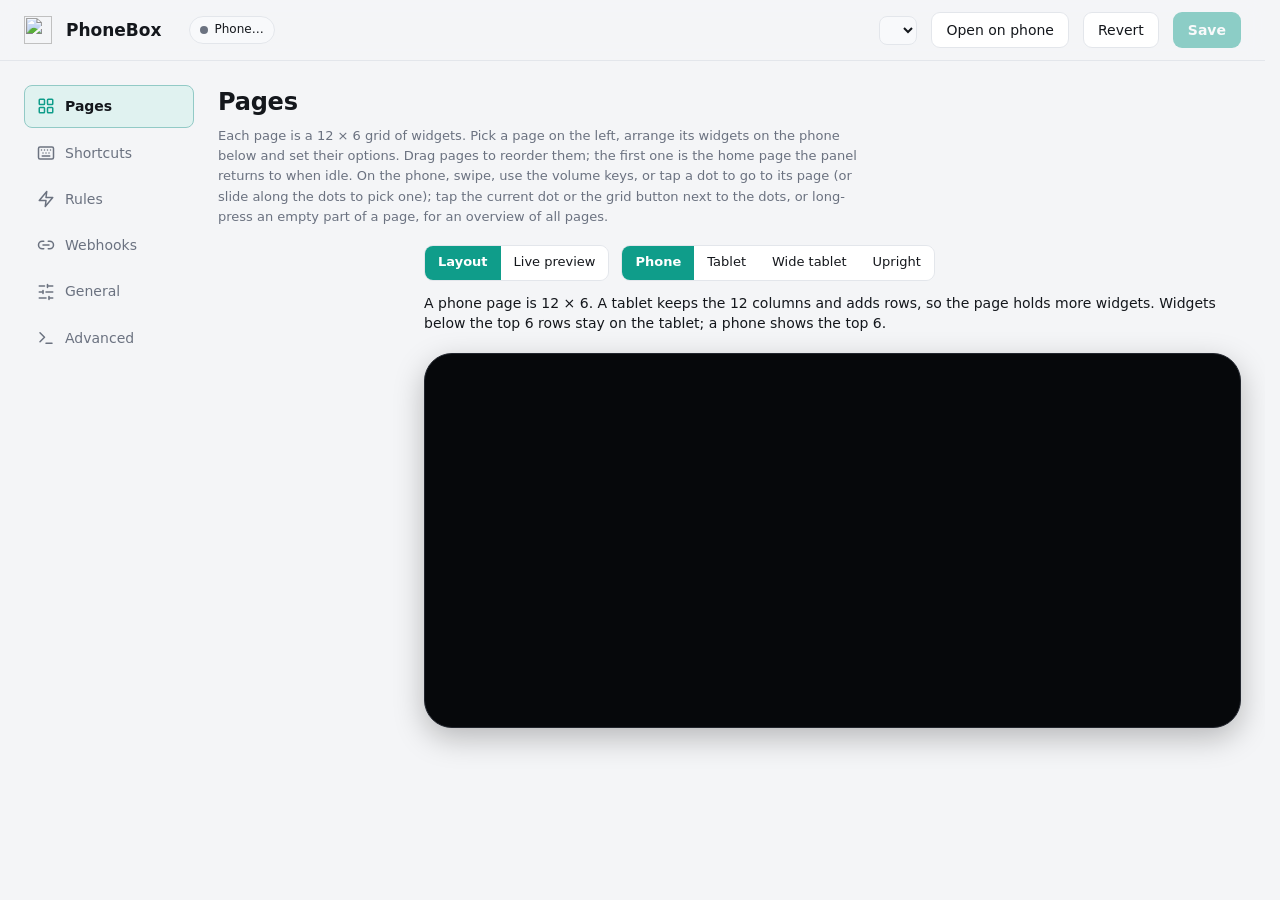
==== commit a569e8ce: "llama-swap: show the local LLM router's stats on a widget (opt-in) (#775)" ====
--- a/agent/PhoneBox.Agent/settings.html
+++ b/agent/PhoneBox.Agent/settings.html
@@ -942,6 +942,13 @@
         <div class="row" style="margin-bottom:8px"><label class="switch"><input type="checkbox" id="bridgeNotifications" data-bind="bridge.notifications" aria-labelledby="bridgeNotificationsLabel"><span></span></label> <span id="bridgeNotificationsLabel" data-i18n="s.bridge.notifications">Show phone notifications on this Mac (calls, messages and the apps you choose on the phone)</span></div>
         <label class="check"><input type="checkbox" id="bridgeCopyCodes" data-bind="bridge.copyCodes"> <span data-i18n="s.bridge.copyCodes">Copy one-time codes from messages to this Mac's clipboard</span></label>
         <div class="row" style="margin-top:8px"><button class="btn sm" id="bridgeTest" onclick="bridgeTest()" data-i18n="s.bridge.test">Send a test notification</button></div>
+      </div>
+
+      <div class="card">
+        <h3 data-i18n="s.llamaswap.title">llama-swap stats</h3>
+        <p class="hint" style="margin:0 0 12px" data-i18n="s.llamaswap.hint">Show the llama-swap router on a llama-swap widget: which models are loaded, the requests in flight with their elapsed time, requests and tokens for today, and the generation speed (off by default). Only counters, model names, the router version, the time of the last request, and the id and elapsed time of each in-flight request are sent to the phone — no prompts, requests or responses.</p>
+        <div class="field" style="max-width:420px;margin-bottom:8px"><label data-i18n="s.llamaswap.url" for="llamaSwapUrl">Server address (empty = off)</label><input id="llamaSwapUrl" type="text" data-bind="llamaSwap.url" placeholder="http://127.0.0.1:8080" autocomplete="off" spellcheck="false"></div>
+        <div class="field" style="max-width:420px"><label data-i18n="s.llamaswap.refresh" for="llamaSwapRefresh">Refresh every (seconds)</label><input id="llamaSwapRefresh" type="number" min="10" max="3600" data-bind="llamaSwap.refreshSeconds" data-type="int"></div>
       </div>
 
       <div class="card">
